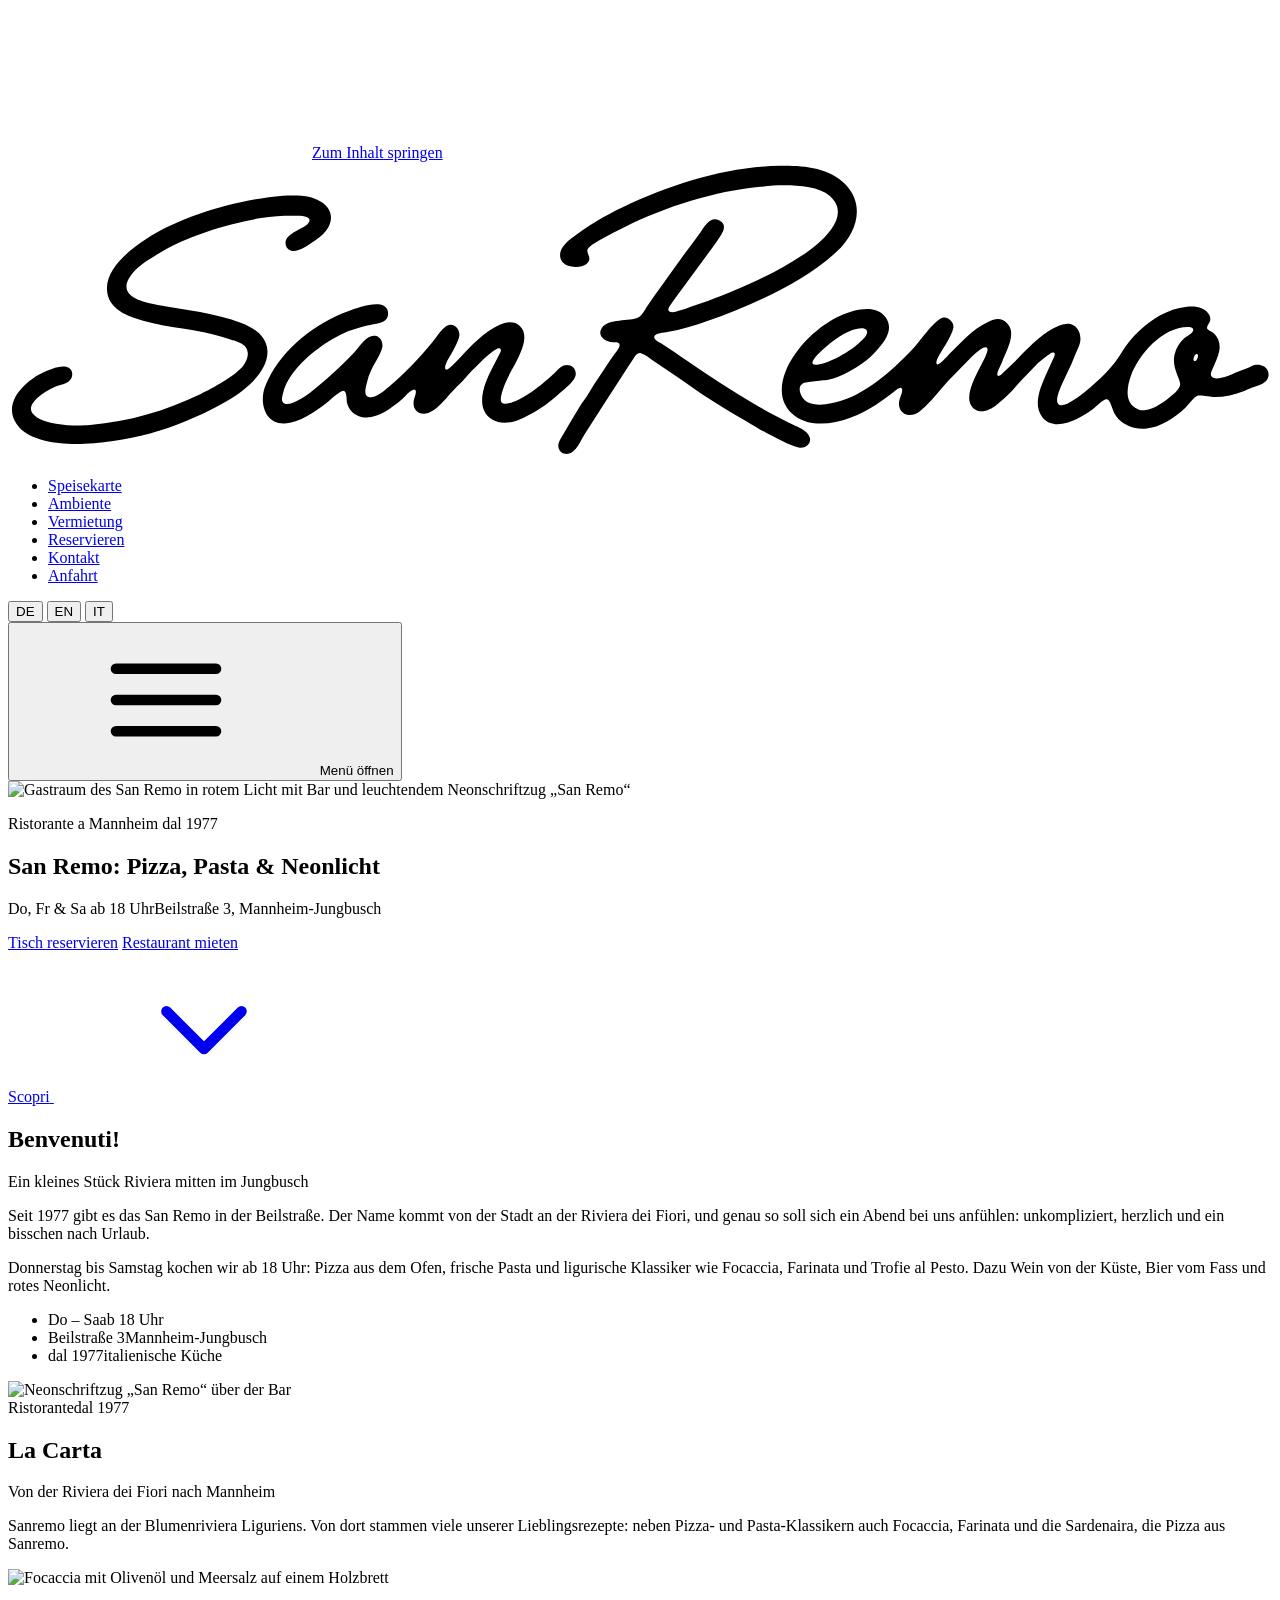
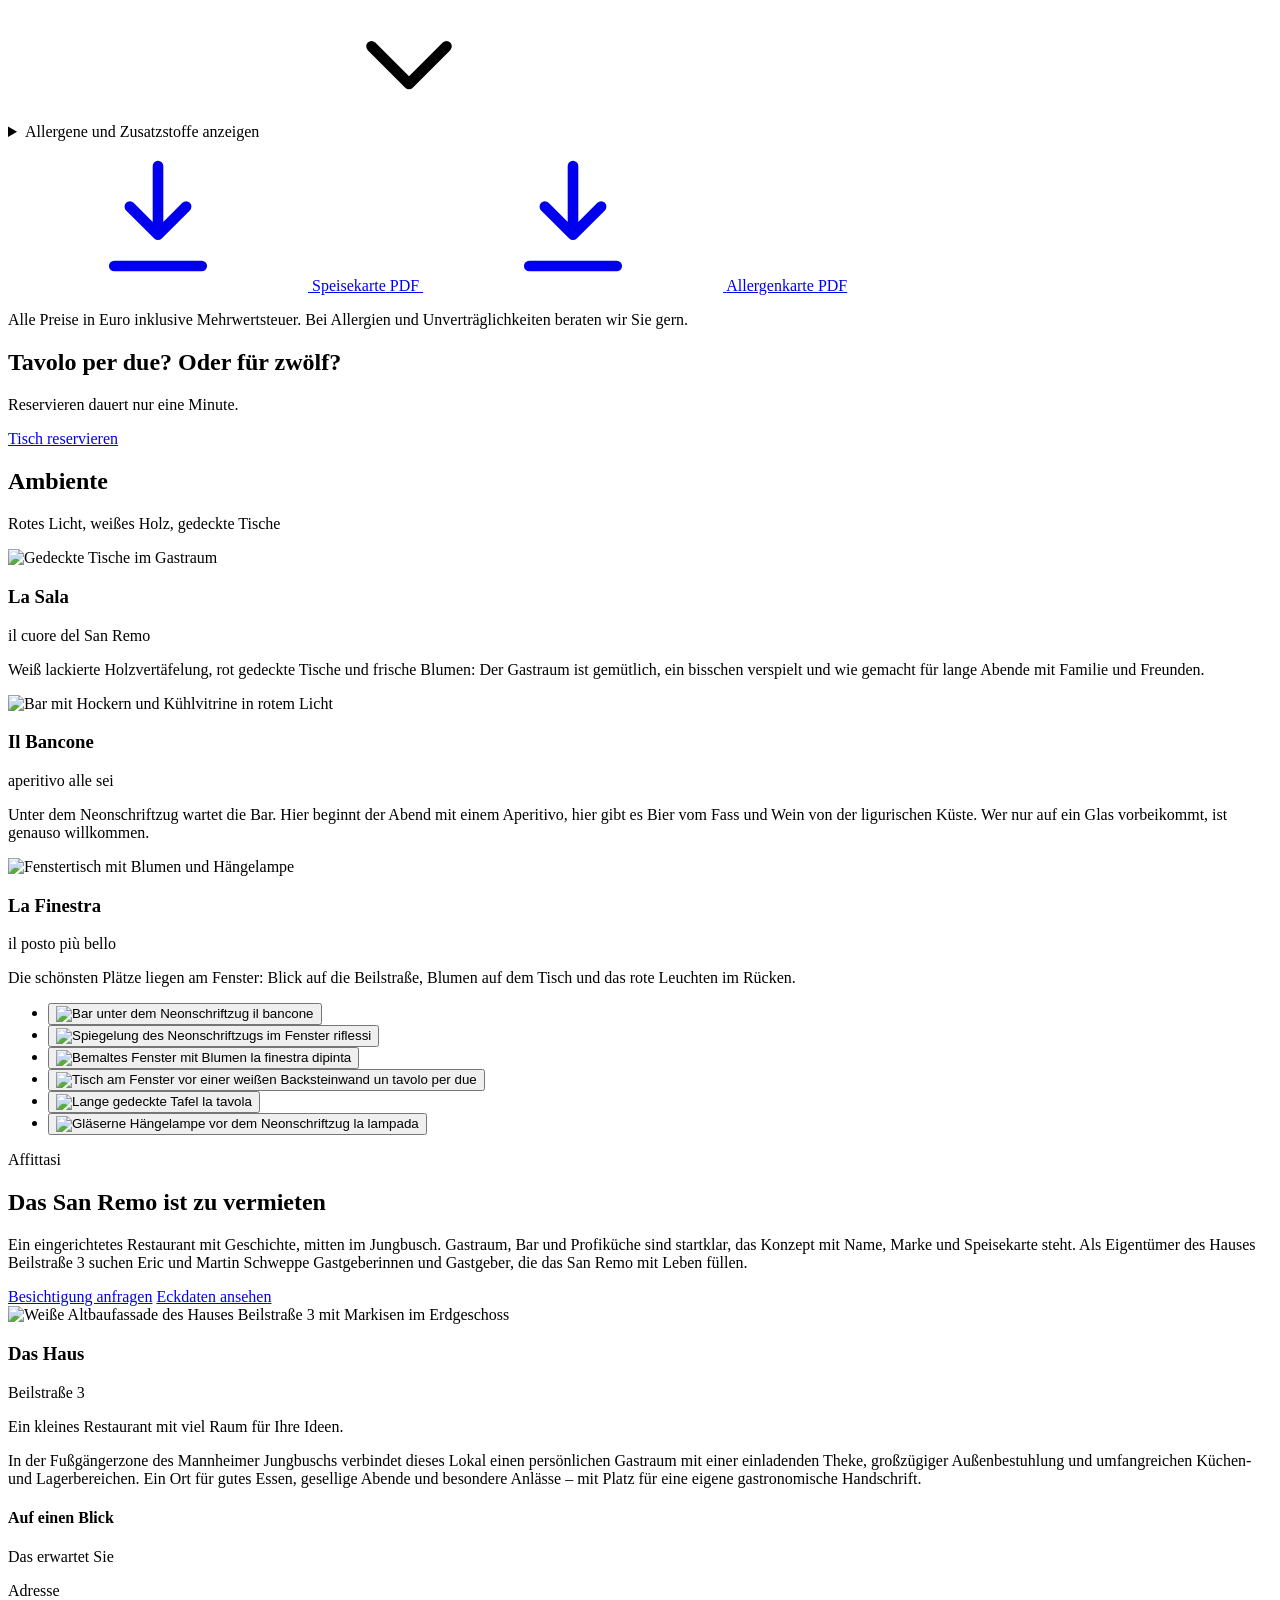
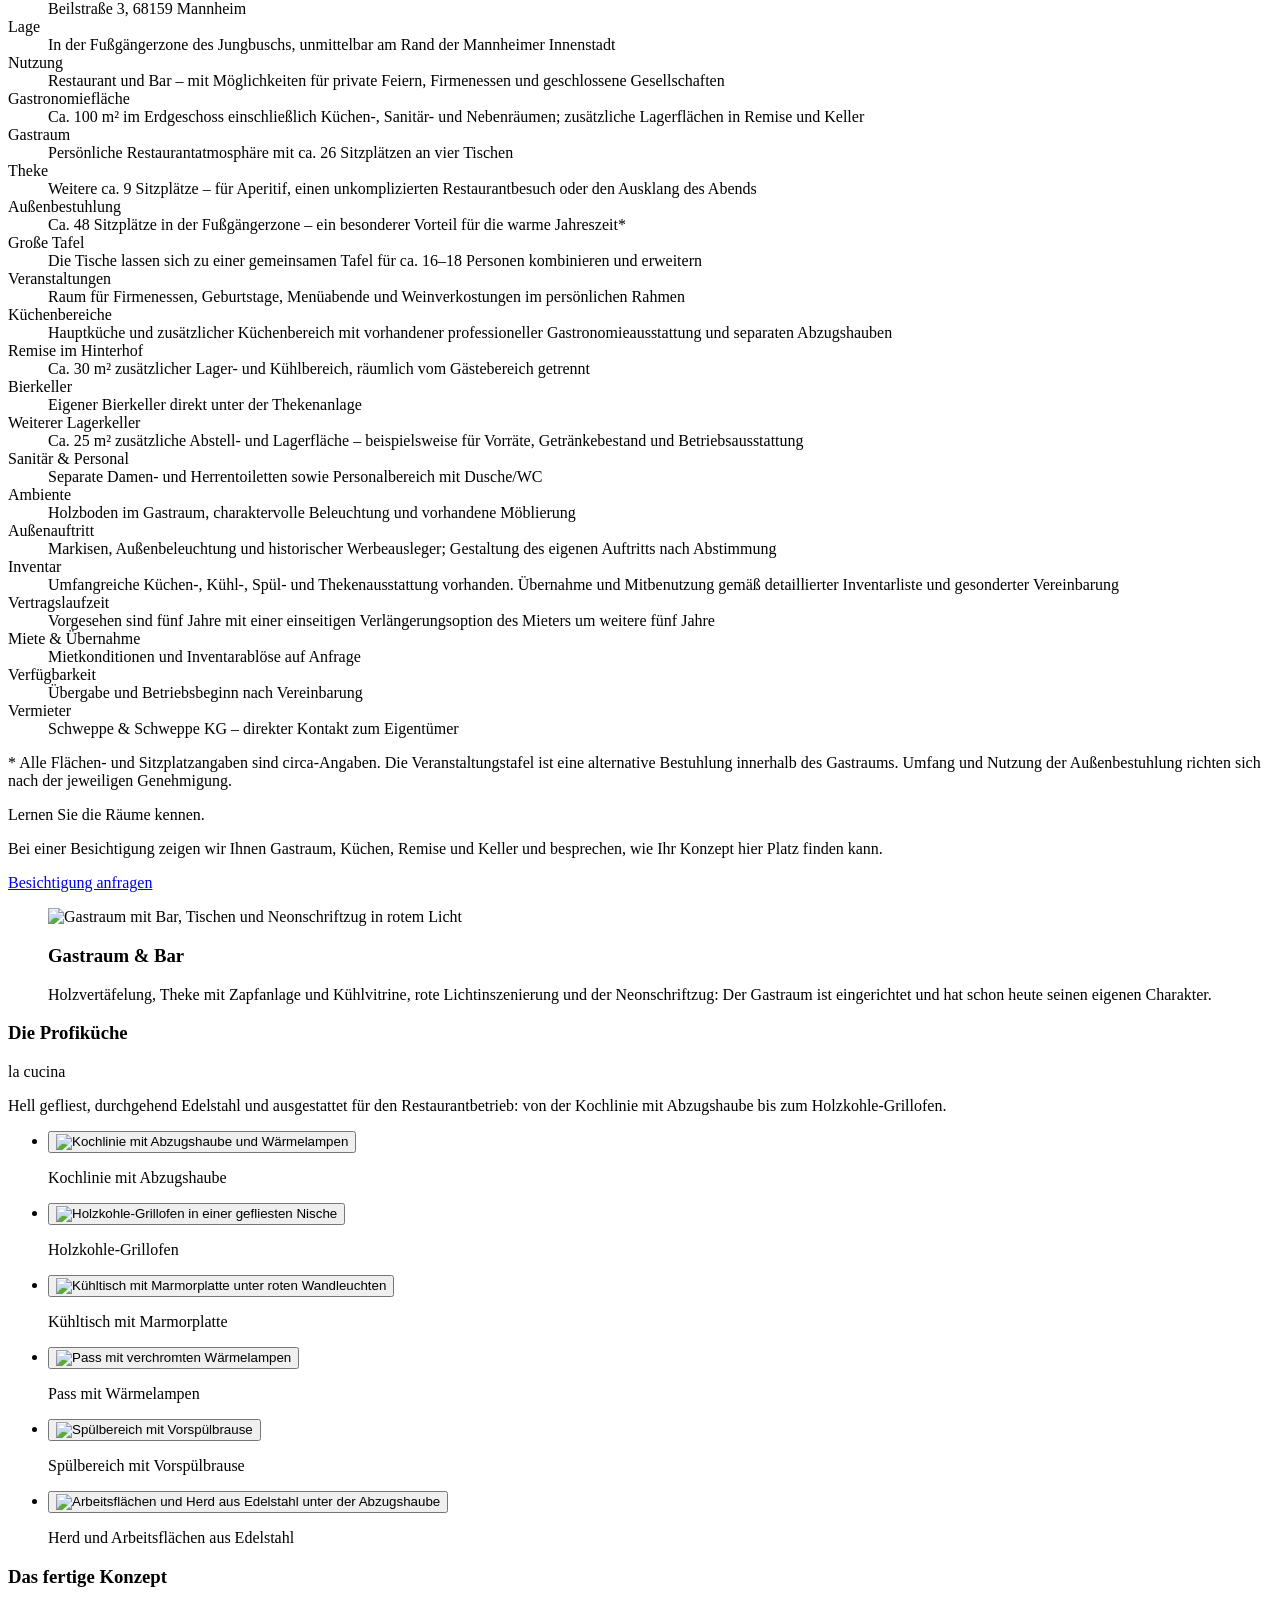
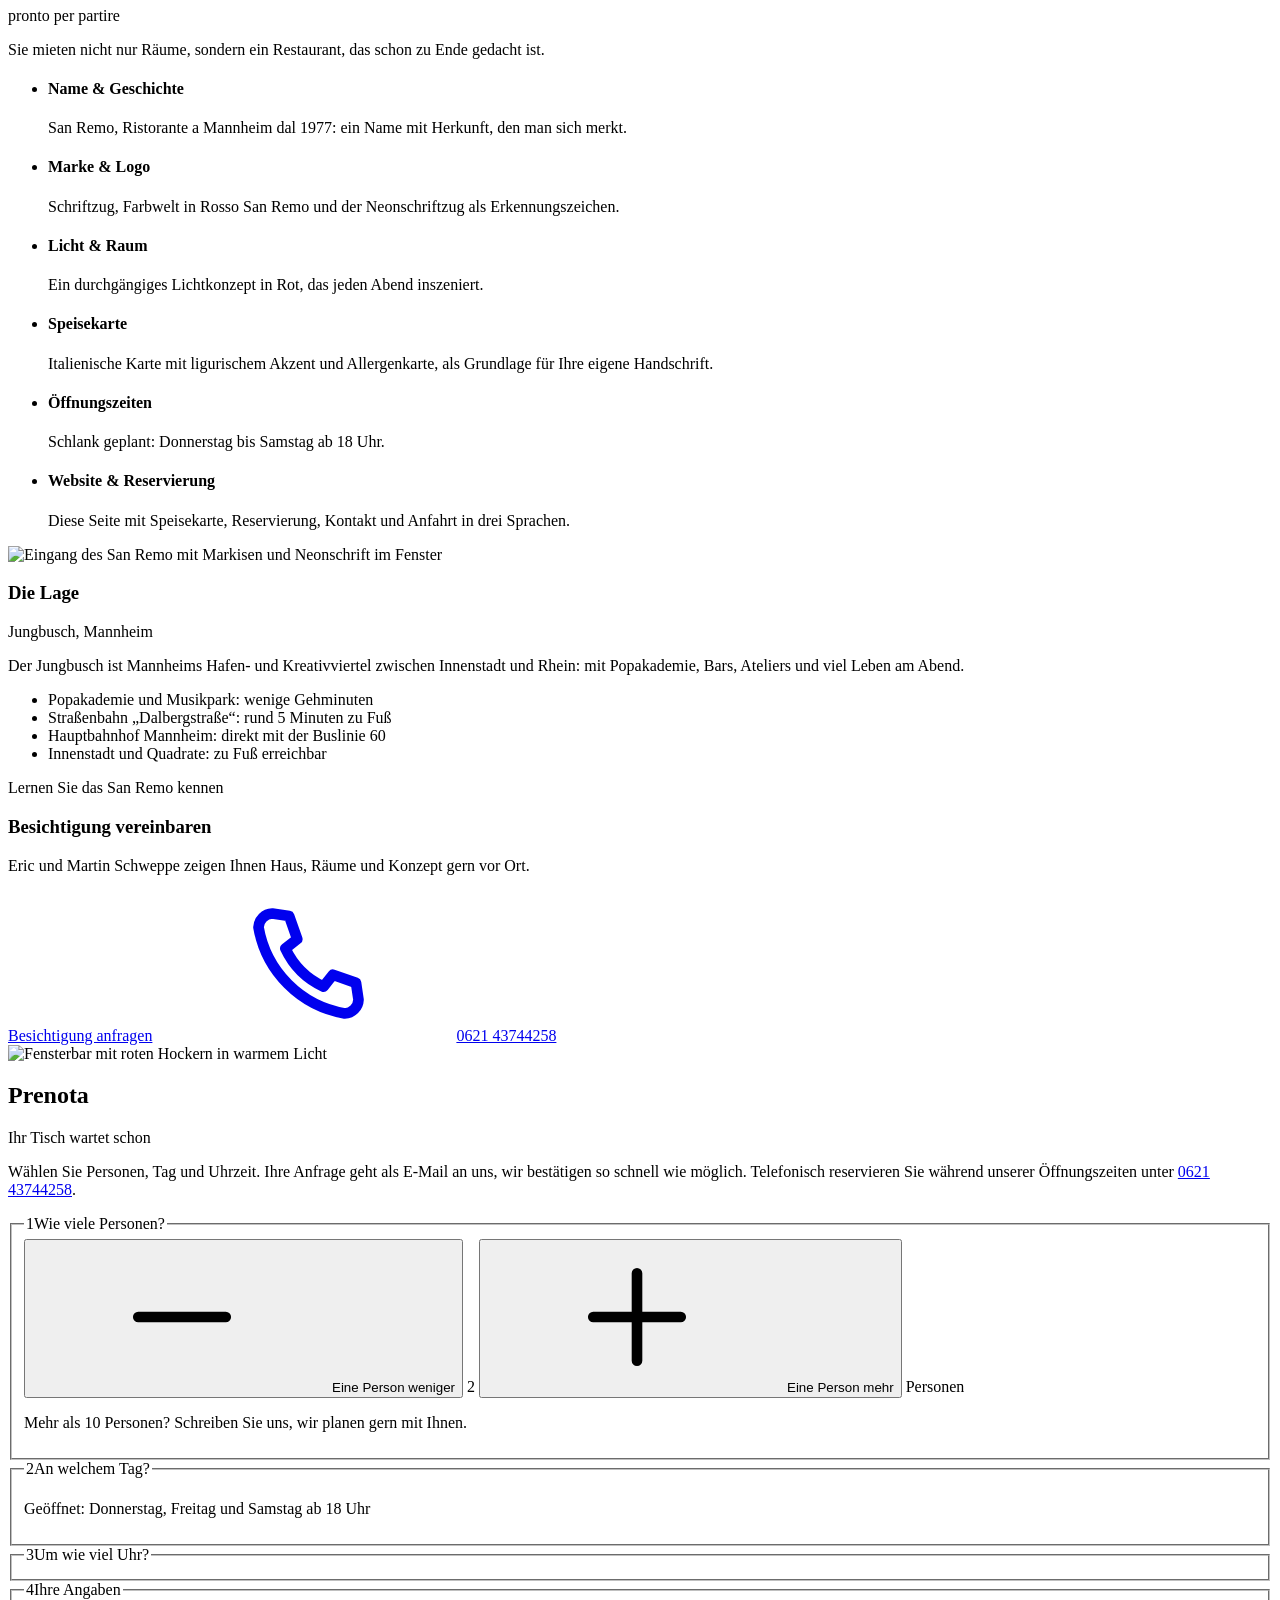
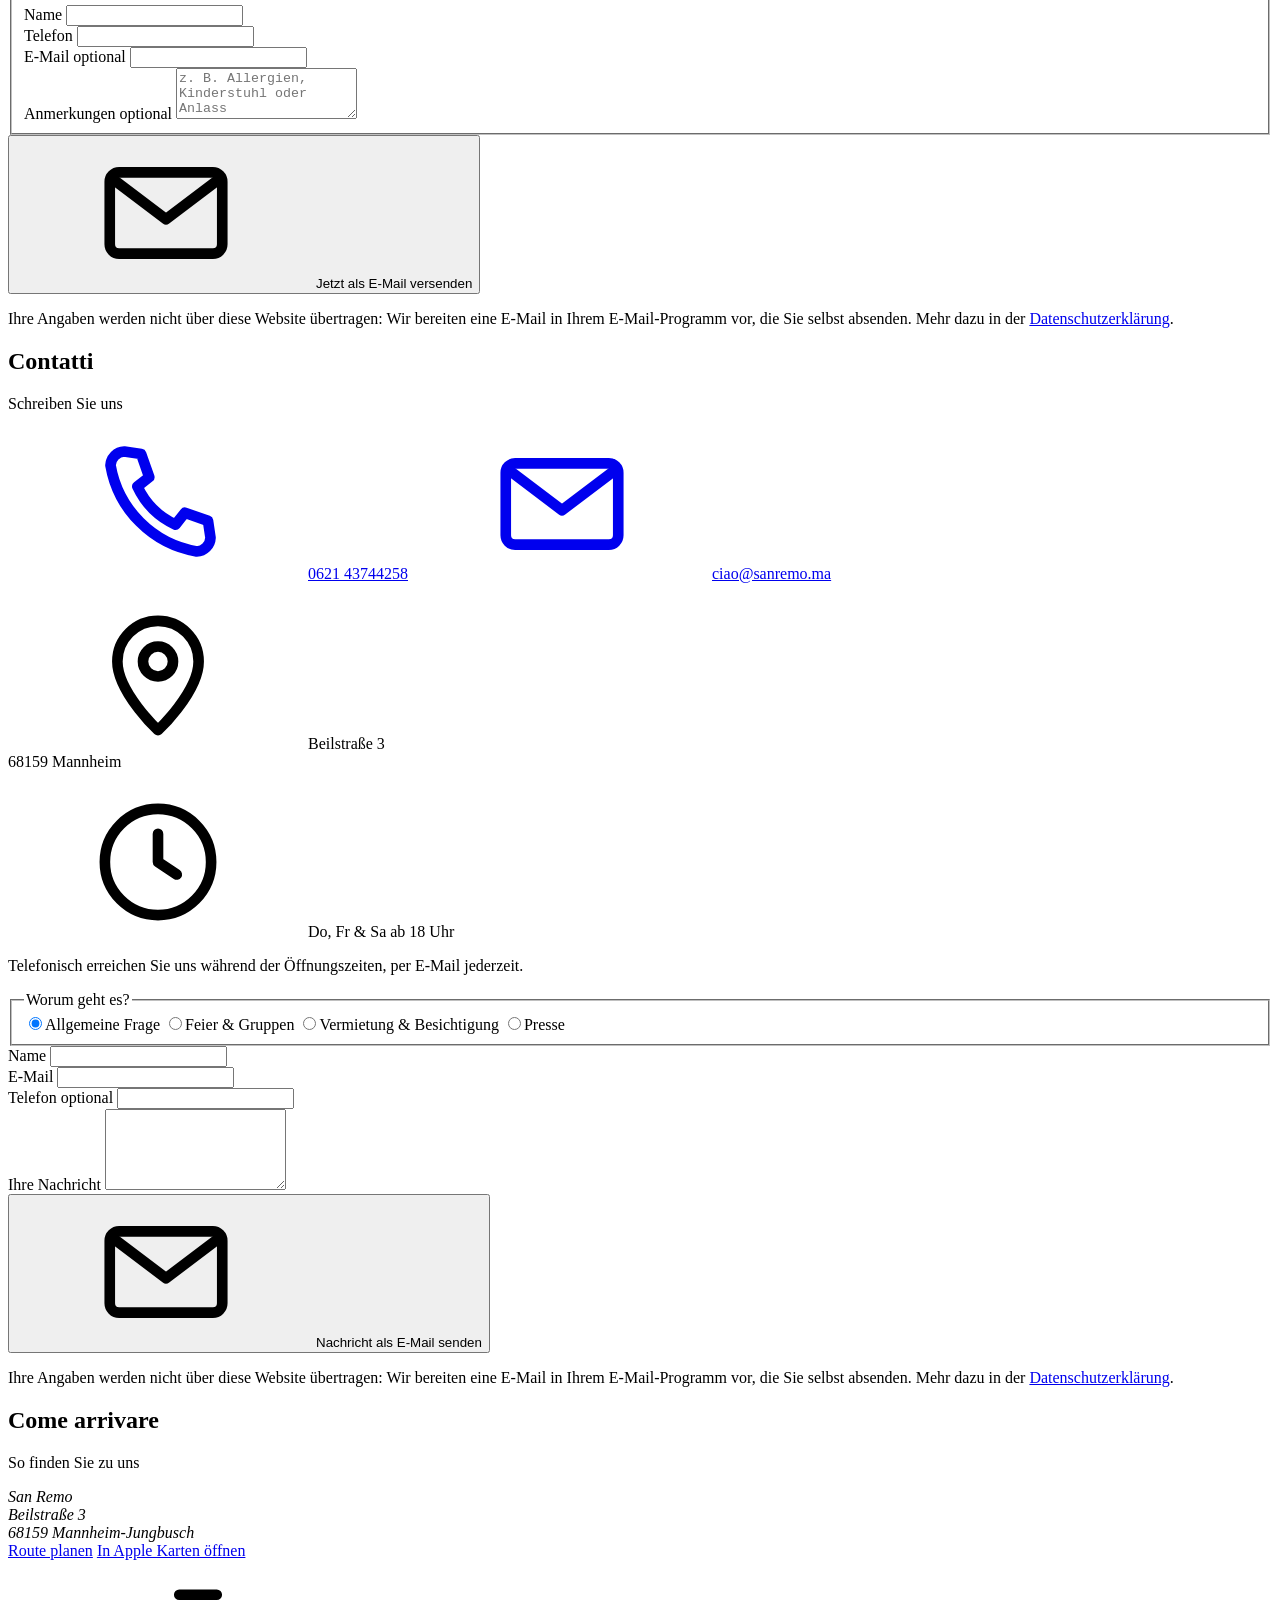
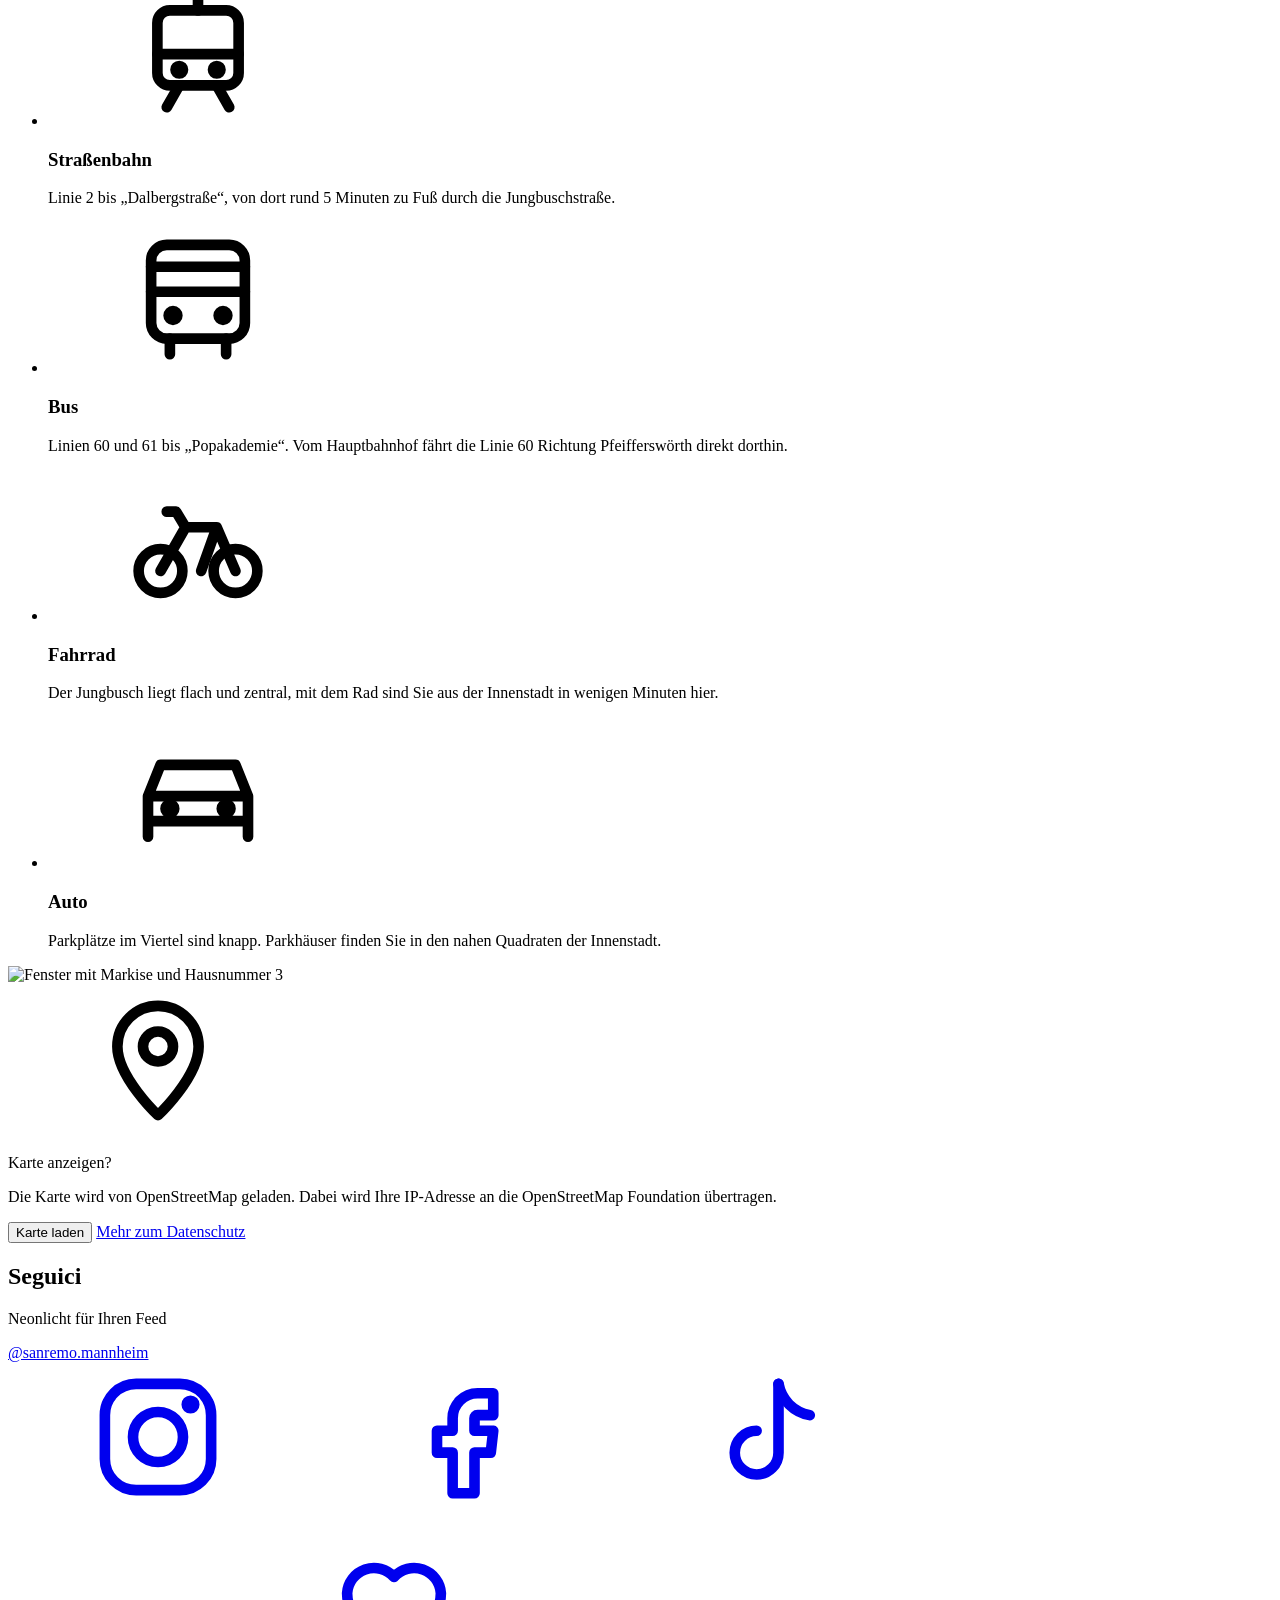
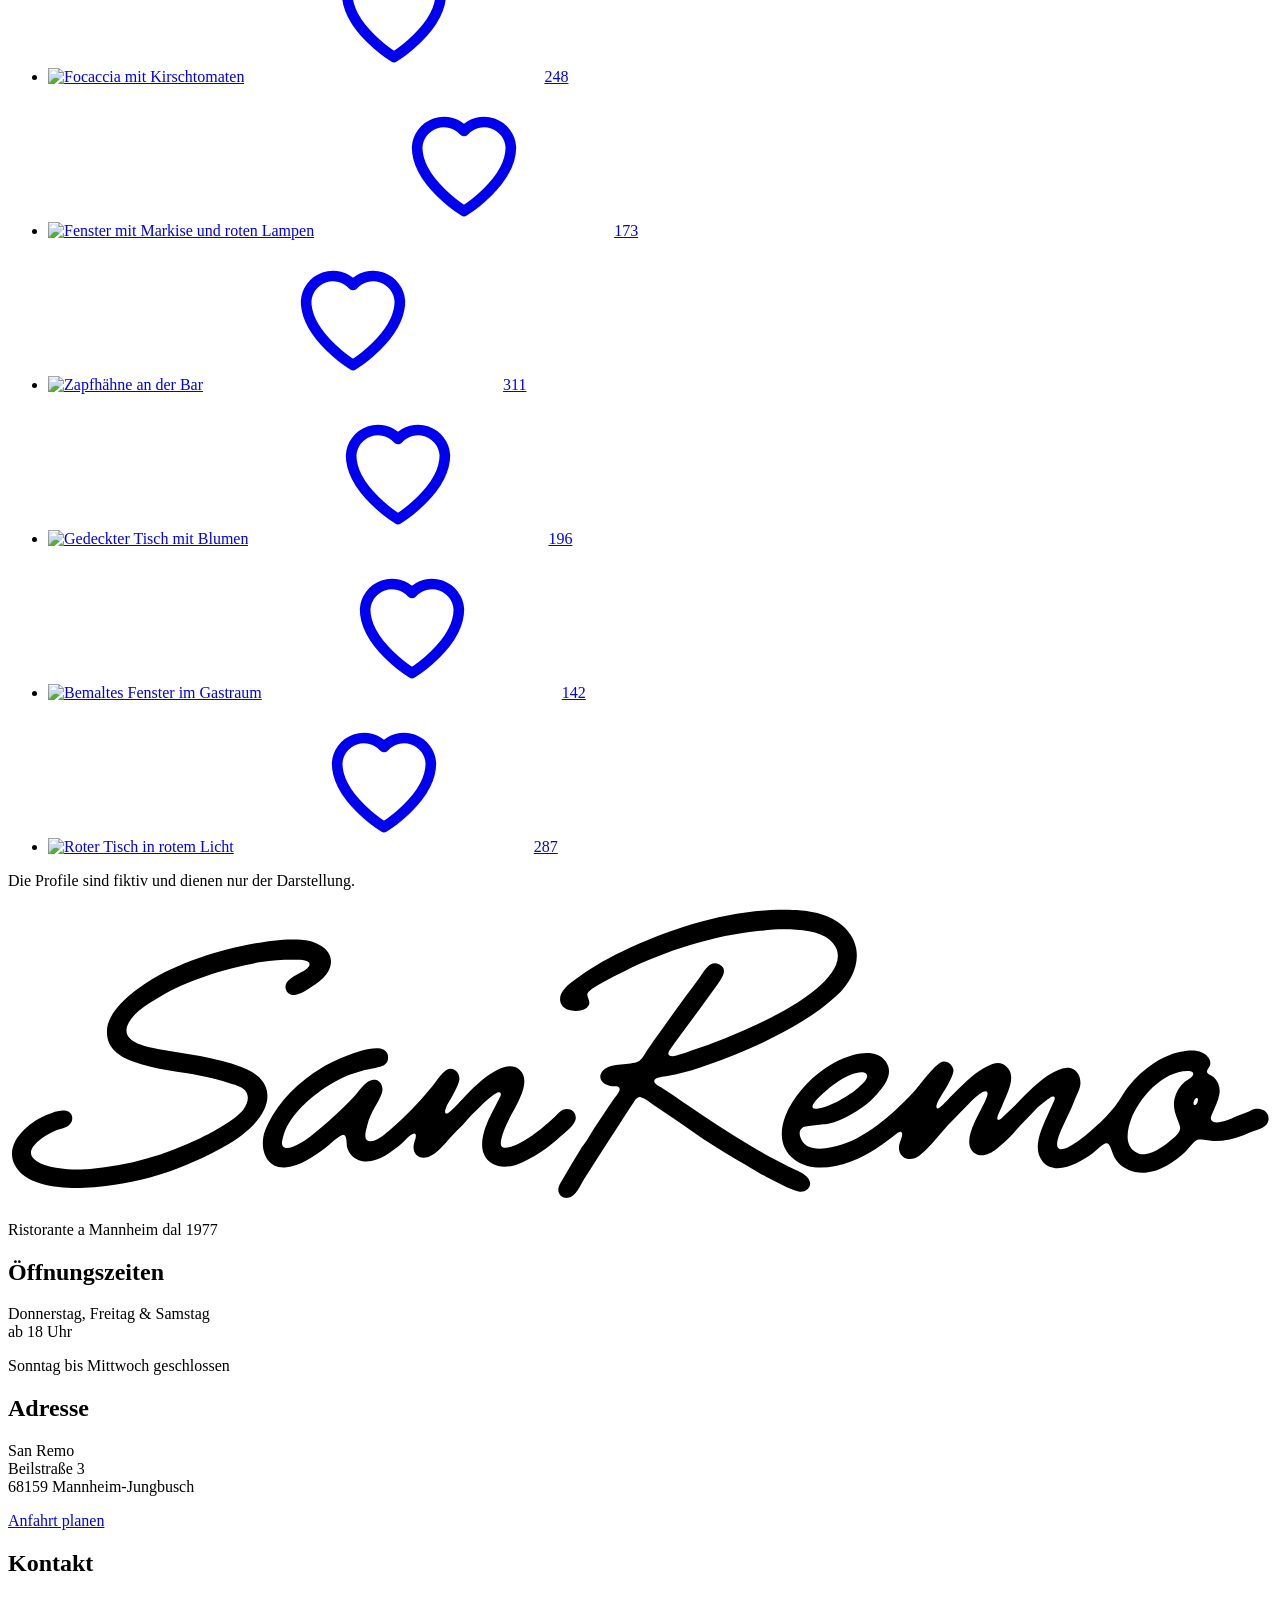
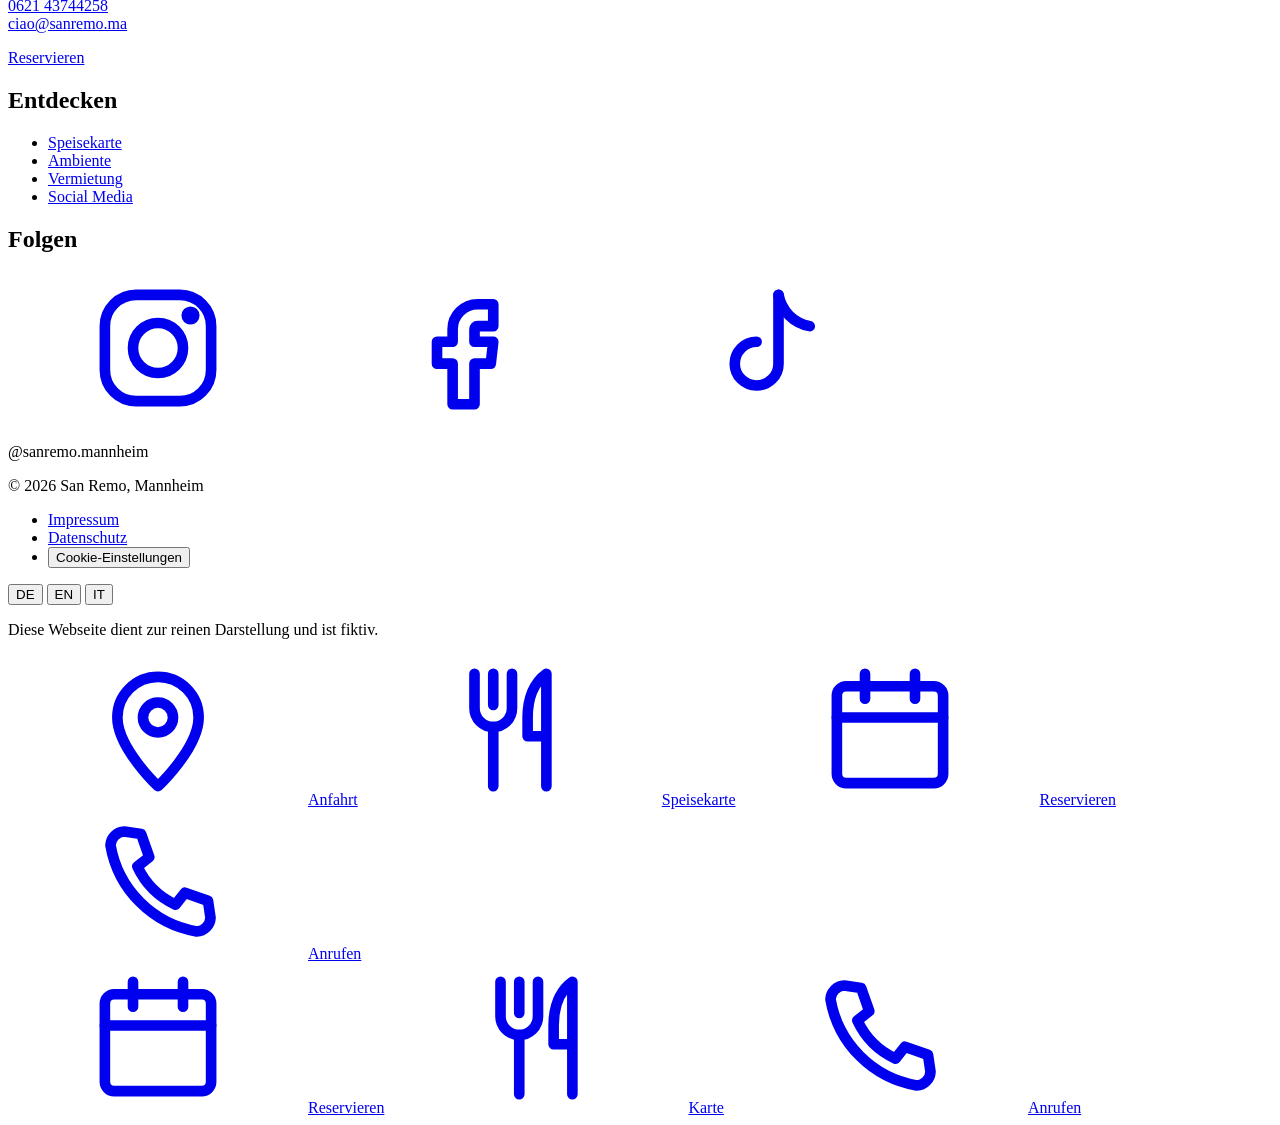
==== public/index.html @ f88415d3 "Das Haus: Eric's new copy and the key facts "Auf einen Blick" Content from Eric Schweppe's mail "Reg" ====
<!doctype html>
<html lang="de" data-lang="de">
<head>
<meta charset="utf-8">
<meta name="viewport" content="width=device-width, initial-scale=1, viewport-fit=cover">
<meta name="theme-color" content="#DB042C">
<meta name="color-scheme" content="light">
<meta name="format-detection" content="telephone=no">
<script>
  /* Sprache vor dem ersten Rendern setzen (kein Aufblitzen): ?lang= > gespeicherte Wahl > Browsersprache > Deutsch */
  (function () {
    var L = ['de', 'en', 'it'], l = 'de', d = document.documentElement;
    try {
      var q = new URLSearchParams(location.search).get('lang');
      var s = localStorage.getItem('sr-lang');
      var n = (navigator.language || 'de').slice(0, 2).toLowerCase();
      l = L.indexOf(q) > -1 ? q : L.indexOf(s) > -1 ? s : L.indexOf(n) > -1 ? n : 'de';
    } catch (e) {}
    d.lang = l; d.setAttribute('data-lang', l);
    if (l !== 'de') { d.classList.add('i18n-pending'); setTimeout(function () { d.classList.remove('i18n-pending'); }, 1800); }
  })();
</script>
<link rel="preload" href="/assets/fonts/league-gothic-semicondensed.woff2" as="font" type="font/woff2" crossorigin>
<link rel="preload" href="/assets/fonts/roboto-regular.woff2" as="font" type="font/woff2" crossorigin>
<link rel="preload" href="/assets/fonts/playwrite-it-trad-light.woff2" as="font" type="font/woff2" crossorigin>
<link rel="stylesheet" href="/assets/css/main.css?v=64aa29ee4e">
<link rel="icon" href="/favicon.ico" sizes="32x32">
<link rel="icon" href="/assets/icons/icon.svg" type="image/svg+xml">
<link rel="apple-touch-icon" href="/assets/icons/apple-touch-icon.png">
<link rel="manifest" href="/site.webmanifest">

<title data-i18n="meta.title">San Remo – Ristorante a Mannheim dal 1977 | Italienisches Restaurant im Jungbusch</title>
<meta name="description" data-i18n-attr="content:meta.desc" content="Italienisches Restaurant im Mannheimer Jungbusch seit 1977: Pizza, Pasta und ligurische Spezialitäten, Do, Fr und Sa ab 18 Uhr. Das San Remo ist zu vermieten – Räume und Konzept ansehen.">
<meta name="robots" content="noindex, follow">
<link rel="canonical" href="https://sanremo.ma/">
<link rel="alternate" hreflang="de" href="https://sanremo.ma/">
<link rel="alternate" hreflang="en" href="https://sanremo.ma/?lang=en">
<link rel="alternate" hreflang="it" href="https://sanremo.ma/?lang=it">
<link rel="alternate" hreflang="x-default" href="https://sanremo.ma/">
<meta property="og:type" content="website">
<meta property="og:site_name" content="San Remo">
<meta property="og:title" content="San Remo – Ristorante a Mannheim dal 1977">
<meta property="og:description" content="Pizza, Pasta & Neonlicht im Mannheimer Jungbusch. Das San Remo ist zu vermieten.">
<meta property="og:url" content="https://sanremo.ma/">
<meta property="og:image" content="https://sanremo.ma/assets/img/og-og-1200.jpg">
<meta property="og:image:width" content="1200">
<meta property="og:image:height" content="630">
<meta property="og:locale" content="de_DE">
<meta name="twitter:card" content="summary_large_image">
</head>
<body id="top" class="page page--home">
<svg xmlns="http://www.w3.org/2000/svg" class="sprite" aria-hidden="true" focusable="false">
  <symbol id="logo" viewBox="0 0 2082 486"><path fill-rule="evenodd" d="M922.49 480.71C912.42 481.78 904.54 473.95 906.84 463.68C907.72 459.79 909.97 456.29 911.98 452.91C922.98 434.44 933.69 415.77 945.1 397.56C947.76 393.32 951.04 389.52 953.73 385.3C959.11 376.86 963.9 368.08 969.63 359.86C979.07 346.35 987.59 332.13 997.29 318.81C1000.23 314.76 1007.97 305.97 1007.43 300.86C1006.84 295.36 999.23 296.98 995.54 296.79C983.81 296.2 969.75 286.48 978.11 273.5C988.52 257.33 1024.36 263.1 1037.85 256.19C1044.49 252.79 1048.32 244.24 1052.28 238.29C1060.12 226.48 1068.64 214.89 1076.94 203.38C1090.09 185.15 1103.01 166.71 1116.29 148.56C1124.26 137.66 1132.68 127.1 1140.41 116.02C1147.09 106.44 1156.93 89.17 1171.13 96.02C1187.33 103.83 1175.62 119.23 1168.89 128.73C1149.07 156.67 1128.6 184.13 1108.37 211.77C1102.31 220.06 1096.11 228.18 1090.28 236.64C1088.35 239.43 1085.76 244.66 1090.18 246.68C1094.68 248.74 1103.17 245.52 1107.72 244.3C1113.53 242.74 1118.98 240.22 1124.66 238.27C1134.36 234.94 1144.16 232.02 1153.8 228.48C1209.47 208 1287.64 173.55 1332.73 135.39C1355.87 115.81 1384.31 82.73 1353.29 55.63C1332.62 37.57 1286.72 37.74 1260.55 38.82C1253.28 39.12 1246.15 40.25 1238.92 40.96C1162.18 48.53 1083.46 73.63 1014.49 107.94C1002.23 114.04 963.12 132.99 955.69 142.2C949.75 149.56 964.81 158.31 952.89 167.82C943.06 175.66 918.92 174.51 912.1 163.07C903.59 148.8 916.49 134.83 927.1 126.54C953.89 105.61 982.48 88.35 1013.3 73.96C1093.75 36.4 1180.18 8.27 1269.52 6.35C1306.44 5.55 1351.7 8.28 1379.18 36.72C1413.35 72.08 1397 117.78 1365.12 147.56C1310.63 198.47 1223.11 236.78 1153.12 261.63C1131.28 269.39 1108.83 276.25 1085.95 280.15C1081.32 280.94 1065.36 282.16 1064.44 287.68C1063.54 293.07 1073.77 297.5 1077.42 299.74C1091.86 308.58 1105.77 318.65 1119.7 328.26C1153.51 351.57 1187.65 374.04 1223.07 394.84C1238.18 403.72 1253.07 412.79 1268.87 420.45C1274.72 423.29 1280.3 426.65 1286.17 429.46C1296.78 434.54 1319.87 442.37 1321.18 455.94C1322.17 466.19 1311.54 472.38 1302.47 470.44C1288.12 467.37 1262.58 452.95 1248.59 445.97C1237.45 440.41 1226.89 433.45 1216.17 427.14C1192.25 413.07 1168.35 398.96 1145.16 383.7C1130.75 374.22 1116.96 363.83 1102.55 354.34C1088.97 345.41 1075.74 335.97 1062.23 326.94C1056.35 323.02 1049.36 316.65 1042.38 315.01C1037.07 313.76 1034 318.24 1031.46 322.11C1024.73 332.34 1017.97 342.56 1011.3 352.82C990.45 384.88 969.61 416.92 949.3 449.36C943.2 459.09 935.18 479.35 922.49 480.71ZM126.25 464.26C90.51 465.9 27.68 462.2 10.33 424.92C-6.26 389.29 35.57 354.71 65.24 343.33C74.52 339.78 85.59 334.99 95.7 337.28C108.39 340.15 108.89 355.48 98.84 362.2C93.83 365.54 87.68 366.63 82.07 368.56C66.27 374.01 17.38 401.67 47.27 420.26C68.6 433.52 110.34 435.39 135.11 433.18C200.12 427.37 258.64 410.22 317.47 382.11C336.04 373.24 376.56 351.06 388.01 334.8C392 329.14 395.2 322.47 395.03 315.4C394.64 299.48 377.44 295.93 365.12 292.04C357.24 289.56 349.47 286.85 341.46 284.78C296.79 273.22 249.37 272.22 205.88 256.15C183.03 247.71 162.47 234.19 162.97 206.89C163.58 173.37 202.03 143.35 227.52 126.76C277.98 93.93 348.69 72.17 407.68 61.51C434.15 56.73 470.81 52.08 497.18 57.78C502.73 58.98 508.11 61.65 513.17 64.15C533.29 74.12 537.89 94.95 524.15 112.92C517.55 121.56 508.09 128.27 498.98 134.03C490.08 139.66 476.39 149.61 465.37 145.69C456.88 142.67 454.73 132.42 459.6 125.31C465.61 116.53 481.58 110.59 490.56 104.55C495.23 101.42 500.37 94.64 492.84 91.13C485.84 87.86 476.65 88.63 469.13 88.63C451.54 88.62 434.22 89.59 416.84 92.42C363.59 101.12 295 122.11 248.98 150.32C231.13 161.26 210.01 172.81 199.28 191.61C181.4 222.95 225.56 231.59 246.71 235.46C291.49 243.65 341.98 248.63 384.35 265.04C404.83 272.97 426.04 286.66 427.3 310.85C429.1 345.61 389.81 377.07 362.83 392.61C288.96 435.16 211.61 460.32 126.25 464.26ZM455.75 430.72C426.85 431.96 416.35 404.45 420.6 380.01C421.91 372.53 425.14 364.99 428.49 358.2C453.89 306.7 506.53 265.09 560.14 245.9C574.52 240.75 604.65 229.46 618.96 236.97C628.98 242.22 628.23 257.45 618.5 262.68C612.64 265.83 591.67 269.03 583.61 271.18C577.38 272.84 571.11 274.91 565.03 277.07C533.69 288.21 497.15 314.48 475.64 339.78C465.58 351.62 456.98 364.8 453.23 380.01C452.11 384.55 449.25 392.62 453.34 396.39C462.25 404.6 489.37 385.89 496.93 380.3C518.63 364.27 556.59 329.62 574.04 309.27C581.7 300.33 592.68 282.78 606.64 286.71C614.84 289.01 618.41 299.33 616.16 306.89C611.3 323.29 597.31 338.18 591.7 361.46C590.15 367.89 584.33 384.38 593.96 387.12C604.14 390 619.25 376.94 626.59 370.96C653.22 349.25 677 323.5 698.89 297.11C705.56 289.05 717.93 267.39 729.21 267.9C738.71 268.33 744.35 277.31 743.45 286.27C742.56 295.06 729.8 317.29 724.73 325.34C723.32 327.58 715.61 343.13 723.36 341.88C726.54 341.37 742.53 324.47 745.62 321.11C762.28 303.04 785.03 279.71 807.31 269.35C818.41 264.18 832.21 260.7 842.57 269.63C852.01 277.76 851.7 290.58 848.65 301.55C842.58 323.42 828.43 342.44 819.67 363.24C817.1 369.35 807.93 391.49 813.47 396.56C819.15 401.77 836.42 393.88 842.34 390.86C862.59 380.54 880.4 365.69 897.17 350.54C901.6 346.54 905.42 341.73 910.18 338.12C920.61 330.2 936.3 335.99 935.16 350.26C934.35 360.35 917.35 372.96 909.94 379.82C889.72 398.53 865.77 415.5 839.86 425.25C827.48 429.91 810.2 431.71 798.29 424.77C767.22 406.67 784.87 364.6 797.27 340.31C801.37 332.29 805.57 324.35 809.56 316.28C810.74 313.9 813.65 309.13 810.35 307.13C807.24 305.25 802.87 308.93 800.51 310.67C792.5 316.58 784.68 323.03 777.8 330.23C773.32 334.93 768.35 339.16 763.88 343.88C758.73 349.33 754.13 355.3 748.93 360.67C742.3 367.51 735.24 373.79 729.01 381.03C720.07 391.44 705.39 409.2 692.27 413.39C675.38 418.8 664.34 406.44 669.02 389.97C669.84 387.08 675.1 374.51 668.79 374.71C663.26 374.89 651.7 388.75 647.06 392.55C629.95 406.57 605.9 425.26 582.16 419.97C570.66 417.41 560.86 408.24 558.37 396.6C557.41 392.14 558.43 376.92 552.35 376.9C546.44 376.87 528.58 394.09 523.03 398.38C504.63 412.59 479.6 429.71 455.75 430.72ZM1873 439.23C1855.15 440.49 1836.1 433.96 1825.48 418.97C1819.44 410.44 1817.38 398.53 1813.62 393.22C1812.62 391.81 1811.16 390.83 1809.4 390.81C1803.94 390.75 1791.96 403.22 1787.19 406.79C1766.88 422.02 1724.88 446.43 1703.77 420.33C1686.95 399.53 1702.04 367.36 1711.37 346.58C1714.95 338.62 1718.55 330.61 1722.25 322.69C1723.32 320.4 1726.09 315.19 1722.26 313.85C1719.13 312.76 1715.54 316.39 1713.26 318.06C1705.41 323.8 1697.57 329.74 1691.08 337.04C1682.42 346.79 1673.06 355.74 1664.04 365.12C1660.56 368.73 1657.72 372.87 1654.3 376.52C1646.37 384.99 1637.29 392.99 1628.16 400.15C1619.18 407.21 1604.95 414.82 1593.73 408.12C1568.57 393.09 1595.6 350.29 1604.38 331.65C1606.34 327.49 1618.95 306.24 1610.7 305.08C1603.05 304.02 1584.06 324.3 1578.7 329.89C1565.77 343.36 1552.07 356.44 1539.83 370.54C1529.14 382.87 1513.38 402.36 1500.5 411.71C1489.05 420.02 1471.86 418.47 1468.08 403.08C1466.27 395.72 1469.16 388.83 1471.62 382.02C1472.7 379.02 1474.88 370.98 1468.79 372.14C1464.4 372.96 1460.14 378.08 1456.67 380.7C1447.87 387.35 1439 393.73 1429.75 399.76C1394.12 422.96 1334.96 445.92 1296.25 418.31C1271.57 400.71 1270.26 371.43 1280.62 345.36C1296.4 305.68 1335.41 268.07 1374.49 251.41C1395.2 242.58 1430.42 233.51 1445.84 256.23C1457.24 273.03 1448.31 288.53 1437.69 302.46C1422.32 322.62 1405.48 334.61 1383.31 346.19C1373.47 351.32 1363.73 356.08 1352.81 358.47C1344.61 360.26 1313.06 362.45 1309.19 364.73C1297.82 371.44 1307.44 390.77 1316.33 395.25C1333.6 403.94 1356.17 398.2 1373.51 392.82C1417.8 379.07 1464.19 336.6 1494.97 302.55C1504.35 292.18 1528.23 258.03 1540.73 256.24C1549.45 254.99 1558.69 264.57 1557.16 273.21C1554.98 285.54 1541.61 305.35 1534.94 316.41C1533.35 319.04 1525.92 331.75 1530.95 333.42C1534.57 334.62 1550.75 315.82 1554.26 312.48C1572.07 295.53 1589.27 275.69 1611.77 264.87C1624.32 258.84 1634.69 254.54 1645.9 265.85C1662.3 282.41 1643.53 312.61 1637.27 329.82C1635.88 333.65 1626.2 350.84 1630.62 352.26C1633.76 353.27 1637.07 349.01 1639.02 347.16C1645.74 340.81 1652.57 334.55 1659.11 328.02C1677.88 309.24 1698.42 286.43 1722.05 273.95C1731.64 268.88 1744.21 263.25 1754.74 268.91C1765.04 274.45 1768.22 287.5 1765.66 298.28C1764.14 304.68 1760.92 310.33 1758.33 316.31C1755.84 322.04 1753.88 328 1751.28 333.68C1746.4 344.38 1740.96 354.79 1736.19 365.54C1733.37 371.91 1721.87 397.05 1732.37 400.14C1738.56 401.96 1746.07 397.16 1751.28 394.36C1766.69 386.1 1779.28 374.72 1792.09 362.91C1803.08 352.79 1814.44 341.58 1823.51 329.69C1828.2 323.55 1832.18 316.8 1836.41 310.34C1848.72 291.56 1861.84 277.67 1879.8 264.26C1889.76 256.83 1899.85 250.41 1911.58 246.12C1926.83 240.53 1950.99 234.34 1966.51 241.28C1974.58 244.89 1982.4 252.31 1980.02 261.88C1979.12 265.5 1973.47 270.88 1975.39 274.57C1977.12 277.93 1982.92 278.99 1985.7 281.56C1994.06 289.31 1997.32 299.65 1995.2 310.73C1993.2 321.22 1988.33 331.2 1984.03 340.91C1982.43 344.53 1979.66 349.84 1982.56 353.52C1987.12 359.31 1999.64 355.28 2005.44 353.77C2011.92 352.09 2017.28 348.85 2023.41 346.38C2029.9 343.77 2036.66 341.8 2043.11 339.09C2046.5 337.66 2049.57 335.03 2053.23 334.38C2061.04 333 2070.06 334.99 2074.27 342.23C2076.16 345.47 2076.88 349.34 2076.21 353.03C2074.03 364.96 2060.52 367.64 2050.85 371.16C2045.9 372.95 2041.12 375.08 2036.23 377.02C2020.66 383.2 2004.13 387.09 1987.32 387.12C1980.41 387.14 1964.31 382.87 1959.18 385.09C1951.87 388.25 1944.81 400.07 1938.58 405.63C1920.3 421.92 1898.22 437.45 1873 439.23ZM1872.08 408.97C1889.54 406.88 1906.5 394 1919.3 382.62C1923.43 378.95 1930.31 372.16 1930.66 366.33C1931.21 357.15 1916.29 339.07 1921.56 317.02C1924.11 306.35 1929.69 297.18 1937.92 289.86C1941.95 286.28 1950.04 283.15 1951.99 277.82C1953.8 272.87 1946.65 271.94 1943.44 271.92C1902.46 271.63 1862.21 316.66 1849.54 352.63C1843.6 369.49 1838.93 393.15 1856.54 404.77C1861.24 407.87 1866.43 409.64 1872.08 408.97ZM1332.87 333.96C1353.05 331.54 1386.02 312.82 1400.94 299.1C1405.41 295 1418.86 284 1414.24 276.96C1410.3 270.95 1396.29 274.83 1390.93 276.79C1370.26 284.32 1351.44 299.93 1335.83 315.11C1331.54 319.28 1315.82 336.01 1332.87 333.96ZM1955.42 327.85C1959.49 326.89 1962.52 314.98 1957.49 316.18C1953.5 317.13 1950.32 329.05 1955.42 327.85Z"/></symbol>
  <symbol id="i-pin" viewBox="0 0 24 24" fill="none" stroke="currentColor" stroke-width="1.7" stroke-linecap="round" stroke-linejoin="round"><path d="M12 21s-6.5-6.1-6.5-11a6.5 6.5 0 0 1 13 0c0 4.9-6.5 11-6.5 11z"/><circle cx="12" cy="10" r="2.4"/></symbol>
  <symbol id="i-menu" viewBox="0 0 24 24" fill="none" stroke="currentColor" stroke-width="1.7" stroke-linecap="round" stroke-linejoin="round"><path d="M6 3v5.5a3 3 0 0 0 6 0V3M9 3v5M9 11.5V21M17.5 21V3c-2 1.4-3 4-3 7v3h3"/></symbol>
  <symbol id="i-cal" viewBox="0 0 24 24" fill="none" stroke="currentColor" stroke-width="1.7" stroke-linecap="round" stroke-linejoin="round"><rect x="3.5" y="5" width="17" height="15.5" rx="1.5"/><path d="M3.5 10h17M8 3v4M16 3v4"/></symbol>
  <symbol id="i-phone" viewBox="0 0 24 24" fill="none" stroke="currentColor" stroke-width="1.7" stroke-linecap="round" stroke-linejoin="round"><path d="M6.6 3.6l2.7.4 1.3 3.7-1.9 1.5a12.6 12.6 0 0 0 6.1 6.1l1.5-1.9 3.7 1.3.4 2.7a2.3 2.3 0 0 1-2.2 2.2A16.9 16.9 0 0 1 4.4 5.8a2.3 2.3 0 0 1 2.2-2.2z"/></symbol>
  <symbol id="i-chevron" viewBox="0 0 24 24" fill="none" stroke="currentColor" stroke-width="1.7" stroke-linecap="round" stroke-linejoin="round"><path d="M6 9.5l6 6 6-6"/></symbol>
  <symbol id="i-close" viewBox="0 0 24 24" fill="none" stroke="currentColor" stroke-width="1.7" stroke-linecap="round" stroke-linejoin="round"><path d="M6 6l12 12M18 6L6 18"/></symbol>
  <symbol id="i-burger" viewBox="0 0 24 24" fill="none" stroke="currentColor" stroke-width="1.7" stroke-linecap="round" stroke-linejoin="round"><path d="M4 7h16M4 12h16M4 17h16"/></symbol>
  <symbol id="i-left" viewBox="0 0 24 24" fill="none" stroke="currentColor" stroke-width="1.7" stroke-linecap="round" stroke-linejoin="round"><path d="M15 5l-7 7 7 7"/></symbol>
  <symbol id="i-right" viewBox="0 0 24 24" fill="none" stroke="currentColor" stroke-width="1.7" stroke-linecap="round" stroke-linejoin="round"><path d="M9 5l7 7-7 7"/></symbol>
  <symbol id="i-download" viewBox="0 0 24 24" fill="none" stroke="currentColor" stroke-width="1.7" stroke-linecap="round" stroke-linejoin="round"><path d="M12 4v11M7.5 10.5L12 15l4.5-4.5M5 20h14"/></symbol>
  <symbol id="i-mail" viewBox="0 0 24 24" fill="none" stroke="currentColor" stroke-width="1.7" stroke-linecap="round" stroke-linejoin="round"><rect x="3" y="5.5" width="18" height="13" rx="1.5"/><path d="M3.8 6.8L12 13l8.2-6.2"/></symbol>
  <symbol id="i-clock" viewBox="0 0 24 24" fill="none" stroke="currentColor" stroke-width="1.7" stroke-linecap="round" stroke-linejoin="round"><circle cx="12" cy="12" r="8.5"/><path d="M12 7.5V12l3 2"/></symbol>
  <symbol id="i-copy" viewBox="0 0 24 24" fill="none" stroke="currentColor" stroke-width="1.7" stroke-linecap="round" stroke-linejoin="round"><rect x="8.5" y="8.5" width="11.5" height="11.5" rx="1.5"/><path d="M15.5 8.5V6a1.5 1.5 0 0 0-1.5-1.5H6A1.5 1.5 0 0 0 4.5 6v8A1.5 1.5 0 0 0 6 15.5h2.5"/></symbol>
  <symbol id="i-check" viewBox="0 0 24 24" fill="none" stroke="currentColor" stroke-width="1.7" stroke-linecap="round" stroke-linejoin="round"><path d="M5 12.5l4.5 4.5L19 7.5"/></symbol>
  <symbol id="i-plus" viewBox="0 0 24 24" fill="none" stroke="currentColor" stroke-width="1.7" stroke-linecap="round" stroke-linejoin="round"><path d="M12 5v14M5 12h14"/></symbol>
  <symbol id="i-minus" viewBox="0 0 24 24" fill="none" stroke="currentColor" stroke-width="1.7" stroke-linecap="round" stroke-linejoin="round"><path d="M5 12h14"/></symbol>
  <symbol id="i-external" viewBox="0 0 24 24" fill="none" stroke="currentColor" stroke-width="1.7" stroke-linecap="round" stroke-linejoin="round"><path d="M14 4h6v6M20 4l-9 9M18 14v5a1 1 0 0 1-1 1H5a1 1 0 0 1-1-1V7a1 1 0 0 1 1-1h5"/></symbol>
  <symbol id="i-instagram" viewBox="0 0 24 24" fill="none" stroke="currentColor" stroke-width="1.7" stroke-linecap="round" stroke-linejoin="round"><rect x="3.5" y="3.5" width="17" height="17" rx="5"/><circle cx="12" cy="12" r="4"/><circle cx="17.2" cy="6.8" r=".6" fill="currentColor"/></symbol>
  <symbol id="i-facebook" viewBox="0 0 24 24" fill="none" stroke="currentColor" stroke-width="1.7" stroke-linecap="round" stroke-linejoin="round"><path d="M14.5 8.5H17V5h-2.5C12.3 5 10.5 6.8 10.5 9v2H8v3.5h2.5V21H14v-6.5h2.6l.4-3.5h-3V9c0-.3.2-.5.5-.5z"/></symbol>
  <symbol id="i-tiktok" viewBox="0 0 24 24" fill="none" stroke="currentColor" stroke-width="1.7" stroke-linecap="round" stroke-linejoin="round"><path d="M14 3.5v11a3.5 3.5 0 1 1-3.5-3.5"/><path d="M14 3.5c.5 2.6 2.4 4.5 5 5"/></symbol>
  <symbol id="i-chili" viewBox="0 0 24 24" fill="none" stroke="currentColor" stroke-width="1.7" stroke-linecap="round" stroke-linejoin="round"><path d="M7.2 20c6 0 11-5 11-11 0-1.4-.9-2.4-2.3-2.4-1.3 0-2 .9-2.5 2.4-1 3.4-4.1 6.5-7.6 8-1.6.7-1.2 3 1.4 3z"/><path d="M15.9 6.6c0-1.7.8-3 2.4-3.6"/></symbol>
  <symbol id="i-heart" viewBox="0 0 24 24" fill="none" stroke="currentColor" stroke-width="1.7" stroke-linecap="round" stroke-linejoin="round"><path d="M12 20s-7.5-4.6-7.5-10.2A4.3 4.3 0 0 1 12 7.2a4.3 4.3 0 0 1 7.5 2.6C19.5 15.4 12 20 12 20z"/></symbol>
  <symbol id="i-key" viewBox="0 0 24 24" fill="none" stroke="currentColor" stroke-width="1.7" stroke-linecap="round" stroke-linejoin="round"><circle cx="8" cy="15" r="4"/><path d="M11 12l8.5-8.5M16 7l2.5 2.5M14 9l2 2"/></symbol>
  <symbol id="i-tram" viewBox="0 0 24 24" fill="none" stroke="currentColor" stroke-width="1.7" stroke-linecap="round" stroke-linejoin="round"><rect x="5.5" y="5.5" width="13" height="12" rx="2"/><path d="M5.5 12.5h13M9 17.5L7 21M15 17.5l2 3.5M9 3h6M12 3v2.5"/><circle cx="9" cy="15" r=".6" fill="currentColor"/><circle cx="15" cy="15" r=".6" fill="currentColor"/></symbol>
  <symbol id="i-car" viewBox="0 0 24 24" fill="none" stroke="currentColor" stroke-width="1.7" stroke-linecap="round" stroke-linejoin="round"><path d="M4 16.5v-4l2-5h12l2 5v4M4 16.5h16M4 16.5V19M20 16.5V19M4 12.5h16"/><circle cx="7.5" cy="14.5" r=".7" fill="currentColor"/><circle cx="16.5" cy="14.5" r=".7" fill="currentColor"/></symbol>
  <symbol id="i-bike" viewBox="0 0 24 24" fill="none" stroke="currentColor" stroke-width="1.7" stroke-linecap="round" stroke-linejoin="round"><circle cx="6" cy="16" r="3.5"/><circle cx="18" cy="16" r="3.5"/><path d="M6 16l4-7h5l3 7M10 9L8.5 6.5H7M12.5 16L15 9"/></symbol>
  <symbol id="t-antipasti" viewBox="0 0 24 24" fill="none" stroke="currentColor" stroke-width="1.7" stroke-linecap="round" stroke-linejoin="round"><path d="M3.5 14c0-4 3.8-7 8.5-7s8.5 3 8.5 7c0 3.3-3.8 4-8.5 4s-8.5-.7-8.5-4z"/><path d="M8.4 10.6l1.3 2.3M12 9.6l1.3 2.3M15.6 10.6l1.3 2.3"/></symbol>
  <symbol id="t-insalate" viewBox="0 0 24 24" fill="none" stroke="currentColor" stroke-width="1.7" stroke-linecap="round" stroke-linejoin="round"><path d="M3 12.5h18a9 9 0 0 1-18 0z"/><path d="M8 12.5c-.6-3 .9-5.6 4-6.6M12.5 12.5c0-3 1.6-5.1 4.6-5.6M11 6.3c1.4 0 2.5 1 2.6 2.5"/></symbol>
  <symbol id="t-pizza" viewBox="0 0 24 24" fill="none" stroke="currentColor" stroke-width="1.7" stroke-linecap="round" stroke-linejoin="round"><path d="M12 21L3.5 5.6c5.3-2.8 11.7-2.8 17 0z"/><path d="M5.1 8.4c4.5-2 9.3-2 13.8 0"/><circle cx="10" cy="10.6" r="1.1"/><circle cx="14.2" cy="12.4" r="1.1"/><circle cx="11.8" cy="15.8" r=".9"/></symbol>
  <symbol id="t-pasta" viewBox="0 0 24 24" fill="none" stroke="currentColor" stroke-width="1.7" stroke-linecap="round" stroke-linejoin="round"><path d="M8 3v5a4 4 0 0 0 8 0V3M12 3v5M12 12v9"/><path d="M5.5 14c2.2 1.3 4.3 1.3 6.5 0s4.3-1.3 6.5 0M5.5 17.2c2.2 1.3 4.3 1.3 6.5 0s4.3-1.3 6.5 0"/></symbol>
  <symbol id="t-dolci" viewBox="0 0 24 24" fill="none" stroke="currentColor" stroke-width="1.7" stroke-linecap="round" stroke-linejoin="round"><path d="M4 19V12.5L19.5 7v12z"/><path d="M4 15.2l15.5-4.4M2.8 19h18.4"/><circle cx="16.6" cy="4.6" r="1.3"/></symbol>
  <symbol id="t-bevande" viewBox="0 0 24 24" fill="none" stroke="currentColor" stroke-width="1.7" stroke-linecap="round" stroke-linejoin="round"><path d="M7 3h10c0 5-2.1 8.6-5 8.6S7 8 7 3z"/><path d="M7.5 6.6h9M12 11.6V20.5M8.2 20.7h7.6"/></symbol>
  <symbol id="i-bus" viewBox="0 0 24 24" fill="none" stroke="currentColor" stroke-width="1.7" stroke-linecap="round" stroke-linejoin="round"><rect x="4.5" y="3.5" width="15" height="15" rx="2.5"/><path d="M4.5 11h15M4.5 7h15M7.5 18.5V21M16.5 18.5V21"/><circle cx="8" cy="14.8" r=".7" fill="currentColor"/><circle cx="16" cy="14.8" r=".7" fill="currentColor"/></symbol>
</svg>

<a class="skip-link" href="#main" data-i18n="a11y.skip">Zum Inhalt springen</a>
<section class="consent" data-consent role="dialog" aria-modal="false" aria-labelledby="consent-title" aria-describedby="consent-text" hidden>
  <p class="consent__kicker hand" lang="it">Permesso?</p>
  <p class="consent__title" id="consent-title" data-i18n="consent.title">Cookies &amp; Statistik</p>
  <p class="consent__text" id="consent-text" data-i18n="consent.text">Mit Ihrer Einwilligung nutzen wir Google Analytics, um zu verstehen, wie unsere Website genutzt wird. Dabei werden Cookies gesetzt und Nutzungsdaten an Google übermittelt, auch in die USA. Ihre Wahl können Sie jederzeit unter „Cookie-Einstellungen“ im Seitenfuß ändern.</p>
  <p class="consent__links"><a class="consent__more" href="/datenschutz#google-analytics" data-i18n="consent.more" data-i18n-attr="href:consent.moreHref">Mehr zum Datenschutz</a><a href="/impressum" data-i18n="footer.imprint">Impressum</a></p>
  <div class="dots dots--light" aria-hidden="true"></div>
  <div class="consent__actions">
    <button class="btn btn--white" type="button" data-consent-choice="granted" data-i18n="consent.accept">Akzeptieren</button>
    <button class="btn btn--white" type="button" data-consent-choice="denied" data-i18n="consent.decline">Ablehnen</button>
  </div>
</section>

<header class="site-header" data-header>
  <a class="brand" href="/#top" data-i18n-attr="aria-label:a11y.home" aria-label="San Remo, zur Startseite">
    <svg class="brand__logo" viewBox="0 0 2082 486" aria-hidden="true" focusable="false"><use href="#logo"/></svg>
  </a>
  <nav class="nav" data-i18n-attr="aria-label:a11y.mainnav" aria-label="Hauptnavigation">
    <ul class="nav__list">
      <li><a class="nav__link" href="/#karte" data-nav="karte" data-i18n="nav.menu">Speisekarte</a></li>
      <li><a class="nav__link" href="/#ambiente" data-nav="ambiente" data-i18n="nav.ambiente">Ambiente</a></li>
      <li><a class="nav__link nav__link--rent" href="/#vermietung" data-nav="vermietung" data-i18n="nav.rent">Vermietung</a></li>
      <li><a class="nav__link" href="/#reservieren" data-nav="reservieren" data-i18n="nav.book">Reservieren</a></li>
      <li><a class="nav__link" href="/#kontakt" data-nav="kontakt" data-i18n="nav.contact">Kontakt</a></li>
      <li><a class="nav__link" href="/#anfahrt" data-nav="anfahrt" data-i18n="nav.directions">Anfahrt</a></li>
    </ul>
  </nav>
  <div class="header__tools">
    <div class="lang" role="group" data-i18n-attr="aria-label:a11y.lang" aria-label="Sprache wählen">
      <button class="lang__btn" type="button" data-lang="de" lang="de" aria-pressed="true" title="Deutsch">DE</button>
      <button class="lang__btn" type="button" data-lang="en" lang="en" aria-pressed="false" title="English">EN</button>
      <button class="lang__btn" type="button" data-lang="it" lang="it" aria-pressed="false" title="Italiano">IT</button>
    </div>
    <button class="burger" type="button" aria-expanded="false" aria-controls="menu-overlay" data-burger>
      <svg class="icon" aria-hidden="true"><use href="#i-burger"/></svg>
      <span class="sr-only" data-i18n="a11y.openmenu">Menü öffnen</span>
    </button>
  </div>
</header>

<div class="overlay" id="menu-overlay" data-overlay hidden>
  <div class="overlay__top">
    <svg class="overlay__logo" viewBox="0 0 2082 486" aria-hidden="true" focusable="false"><use href="#logo"/></svg>
    <button class="overlay__close" type="button" data-overlay-close>
      <svg class="icon" aria-hidden="true"><use href="#i-close"/></svg>
      <span class="sr-only" data-i18n="a11y.closemenu">Menü schließen</span>
    </button>
  </div>
  <nav class="overlay__nav" data-i18n-attr="aria-label:a11y.mainnav" aria-label="Hauptnavigation">
    <a href="/#karte" data-i18n="nav.menu">Speisekarte</a>
    <a href="/#ambiente" data-i18n="nav.ambiente">Ambiente</a>
    <a href="/#vermietung" data-i18n="nav.rent">Vermietung</a>
    <a href="/#reservieren" data-i18n="nav.book">Reservieren</a>
    <a href="/#kontakt" data-i18n="nav.contact">Kontakt</a>
    <a href="/#anfahrt" data-i18n="nav.directions">Anfahrt</a>
  </nav>
  <div class="overlay__foot">
    <p class="hand" lang="it">Ristorante a Mannheim dal 1977</p>
    <p class="overlay__meta"><span data-i18n="info.hours">Do, Fr &amp; Sa ab 18 Uhr</span><br><a href="tel:+4962143744258">0621 43744258</a></p>
    <div class="lang lang--overlay" role="group" data-i18n-attr="aria-label:a11y.lang" aria-label="Sprache wählen">
      <button class="lang__btn" type="button" data-lang="de" lang="de" aria-pressed="true">Deutsch</button>
      <button class="lang__btn" type="button" data-lang="en" lang="en" aria-pressed="false">English</button>
      <button class="lang__btn" type="button" data-lang="it" lang="it" aria-pressed="false">Italiano</button>
    </div>
  </div>
</div>


<main id="main">

  <!-- HERO: immer 100 % Vollbild -->
  <section class="hero" aria-labelledby="hero-title">
    <div class="hero__media">
      <picture class="pic hero__img" style="--pic-bg:#a6101e"><source type="image/avif" media="(orientation: portrait) and (max-aspect-ratio: 2/3)" srcset="/assets/img/hero-p916-480.avif?v=a0f59b3549 480w, /assets/img/hero-p916-640.avif?v=21e9106da9 640w, /assets/img/hero-p916-864.avif?v=c9617ec6ec 864w" sizes="100vw" width="864" height="1536"><source type="image/jpeg" media="(orientation: portrait) and (max-aspect-ratio: 2/3)" srcset="/assets/img/hero-p916-480.jpg?v=5b4b37b48c 480w, /assets/img/hero-p916-640.jpg?v=2ee2b2e7f0 640w, /assets/img/hero-p916-864.jpg?v=591cbeff38 864w" sizes="100vw" width="864" height="1536"><source type="image/avif" media="(orientation: portrait)" srcset="/assets/img/hero-p34-768.avif?v=8352f33c65 768w, /assets/img/hero-p34-1152.avif?v=39d2fbff52 1152w" sizes="100vw" width="1152" height="1536"><source type="image/jpeg" media="(orientation: portrait)" srcset="/assets/img/hero-p34-768.jpg?v=d7ca63301d 768w, /assets/img/hero-p34-1152.jpg?v=3e81e44916 1152w" sizes="100vw" width="1152" height="1536"><source type="image/avif" srcset="/assets/img/hero-land-960.avif?v=2cc0395d60 960w, /assets/img/hero-land-1440.avif?v=2b7a175343 1440w, /assets/img/hero-land-2048.avif?v=8d6103c6d1 2048w" sizes="100vw"><img src="/assets/img/hero-land-1440.jpg?v=ab203c3e8a" srcset="/assets/img/hero-land-960.jpg?v=6069bf02d4 960w, /assets/img/hero-land-1440.jpg?v=ab203c3e8a 1440w, /assets/img/hero-land-2048.jpg?v=76eaf52a53 2048w" sizes="100vw" width="2048" height="1536" alt="Gastraum des San Remo in rotem Licht mit Bar und leuchtendem Neonschriftzug „San Remo“" data-i18n-attr="alt:alt.hero" fetchpriority="high" loading="eager" decoding="async"></picture>
    </div>
    <div class="hero__content">
      <p class="hero__kicker hand" lang="it">Ristorante a Mannheim dal 1977</p>
      <h1 class="hero__title" id="hero-title"><span class="sr-only">San Remo: </span><span data-i18n="hero.title">Pizza, Pasta &amp; Neonlicht</span></h1>
      <p class="hero__info"><span data-i18n="info.hours">Do, Fr &amp; Sa ab 18 Uhr</span><span class="hero__sep" aria-hidden="true"></span><span>Beilstraße 3, Mannheim-Jungbusch</span></p>
      <div class="hero__ctas">
        <a class="btn btn--white" href="#reservieren" data-i18n="cta.book">Tisch reservieren</a>
        <a class="btn btn--ghost" href="#vermietung" data-i18n="cta.rent">Restaurant mieten</a>
      </div>
    </div>
    <a class="hero__scroll" href="#benvenuti" data-i18n-attr="aria-label:a11y.scroll" aria-label="Weiter zur Begrüßung">
      <span class="hand" lang="it">Scopri</span>
      <svg class="icon" aria-hidden="true"><use href="#i-chevron"/></svg>
    </a>
  </section>

  <!-- BENVENUTI -->
  <section class="section intro" id="benvenuti" aria-labelledby="intro-title">
    <div class="dots" aria-hidden="true"></div>
    <header class="head">
      <h2 class="head__title" id="intro-title" lang="it">Benvenuti!</h2>
      <p class="head__hand hand" data-i18n="intro.hand">Ein kleines Stück Riviera mitten im Jungbusch</p>
    </header>
    <div class="intro__text">
      <p data-i18n="intro.p1">Seit 1977 gibt es das San Remo in der Beilstraße. Der Name kommt von der Stadt an der Riviera dei Fiori, und genau so soll sich ein Abend bei uns anfühlen: unkompliziert, herzlich und ein bisschen nach Urlaub.</p>
      <p data-i18n="intro.p2">Donnerstag bis Samstag kochen wir ab 18 Uhr: Pizza aus dem Ofen, frische Pasta und ligurische Klassiker wie Focaccia, Farinata und Trofie al Pesto. Dazu Wein von der Küste, Bier vom Fass und rotes Neonlicht.</p>
    </div>
    <ul class="facts">
      <li class="fact"><span class="fact__big" data-i18n="facts.days">Do – Sa</span><span class="fact__small" data-i18n="info.from18">ab 18 Uhr</span></li>
      <li class="fact"><span class="fact__big">Beilstraße 3</span><span class="fact__small">Mannheim-Jungbusch</span></li>
      <li class="fact"><span class="fact__big" lang="it">dal 1977</span><span class="fact__small" data-i18n="facts.since">italienische Küche</span></li>
    </ul>
  </section>

  <div class="band band--neon">
    <picture class="pic band__img" style="--pic-bg:#740f1a"><source type="image/avif" media="(max-width: 47.99em)" srcset="/assets/img/neon-mob-480.avif?v=3d70facc97 480w, /assets/img/neon-mob-768.avif?v=e16ff781fa 768w, /assets/img/neon-mob-1024.avif?v=0fca7cd04d 1024w" sizes="100vw" width="1024" height="768"><source type="image/jpeg" media="(max-width: 47.99em)" srcset="/assets/img/neon-mob-480.jpg?v=5398dc0ca3 480w, /assets/img/neon-mob-768.jpg?v=7519eda6ad 768w, /assets/img/neon-mob-1024.jpg?v=0bd725c169 1024w" sizes="100vw" width="1024" height="768"><source type="image/avif" media="(max-width: 89.99em)" srcset="/assets/img/neon-mid-768.avif?v=2456c2fe54 768w, /assets/img/neon-mid-1024.avif?v=c2d6f9fcec 1024w, /assets/img/neon-mid-1440.avif?v=0413249cba 1440w, /assets/img/neon-mid-2048.avif?v=6525eddcfc 2048w" sizes="100vw" width="2048" height="1152"><source type="image/jpeg" media="(max-width: 89.99em)" srcset="/assets/img/neon-mid-768.jpg?v=becadebb31 768w, /assets/img/neon-mid-1024.jpg?v=8491b35fd6 1024w, /assets/img/neon-mid-1440.jpg?v=df6bd2f03c 1440w, /assets/img/neon-mid-2048.jpg?v=60bec99d5c 2048w" sizes="100vw" width="2048" height="1152"><source type="image/avif" srcset="/assets/img/neon-wide-1280.avif?v=ed7ea42532 1280w, /assets/img/neon-wide-1600.avif?v=90146a62dc 1600w, /assets/img/neon-wide-2048.avif?v=a4c829dda2 2048w" sizes="100vw"><img src="/assets/img/neon-wide-1600.jpg?v=74c180a31b" srcset="/assets/img/neon-wide-1280.jpg?v=73f90bc9be 1280w, /assets/img/neon-wide-1600.jpg?v=74c180a31b 1600w, /assets/img/neon-wide-2048.jpg?v=be602a7309 2048w" sizes="100vw" width="2048" height="878" alt="Neonschriftzug „San Remo“ über der Bar" data-i18n-attr="alt:alt.neon" loading="lazy" decoding="async"></picture>
    <div class="badge" aria-hidden="true"><span class="badge__hand hand" lang="it">Ristorante</span><span class="badge__big" lang="it">dal 1977</span></div>
  </div>

  <!-- LA CARTA -->
  <section class="section carta" id="karte" aria-labelledby="carta-title">
    <header class="head">
      <h2 class="head__title" id="carta-title" lang="it">La Carta</h2>
      <p class="head__hand hand" data-i18n="carta.hand">Von der Riviera dei Fiori nach Mannheim</p>
      <p class="head__lead" data-i18n="carta.lead">Sanremo liegt an der Blumenriviera Liguriens. Von dort stammen viele unserer Lieblingsrezepte: neben Pizza- und Pasta-Klassikern auch Focaccia, Farinata und die Sardenaira, die Pizza aus Sanremo.</p>
    </header>
    <div class="carta__tabs" role="tablist" data-i18n-attr="aria-label:carta.tabs" aria-label="Kategorien der Speisekarte" data-menu-tabs></div>
    <div class="carta__body">
      <div class="carta__media" data-menu-media>
        <picture class="pic carta__img" data-tab="antipasti" style="--pic-bg:#956c44"><source type="image/avif" srcset="/assets/img/menu-antipasti-p45-480.avif?v=86e1bec17a 480w, /assets/img/menu-antipasti-p45-720.avif?v=4b4624ed67 720w, /assets/img/menu-antipasti-p45-960.avif?v=87732fcfe0 960w, /assets/img/menu-antipasti-p45-1280.avif?v=02abd641e3 1280w, /assets/img/menu-antipasti-p45-1536.avif?v=29b264c2ad 1536w" sizes="(min-width: 64em) 42vw, 100vw"><img src="/assets/img/menu-antipasti-p45-720.jpg?v=22088b0ac8" srcset="/assets/img/menu-antipasti-p45-480.jpg?v=18a78e68ec 480w, /assets/img/menu-antipasti-p45-720.jpg?v=22088b0ac8 720w, /assets/img/menu-antipasti-p45-960.jpg?v=b689bcc3bc 960w, /assets/img/menu-antipasti-p45-1280.jpg?v=b28c662161 1280w, /assets/img/menu-antipasti-p45-1536.jpg?v=8b725adcaf 1536w" sizes="(min-width: 64em) 42vw, 100vw" width="1536" height="1920" alt="Focaccia mit Olivenöl und Meersalz auf einem Holzbrett" data-i18n-attr="alt:alt.menuAntipasti" loading="lazy" decoding="async"></picture>
        <picture class="pic carta__img" data-tab="insalate" hidden style="--pic-bg:#c98972"><source type="image/avif" srcset="/assets/img/menu-insalate-p45-480.avif?v=54796f9ec9 480w, /assets/img/menu-insalate-p45-720.avif?v=d03d77e90d 720w, /assets/img/menu-insalate-p45-960.avif?v=00bf6fff2d 960w, /assets/img/menu-insalate-p45-1280.avif?v=391adb8286 1280w, /assets/img/menu-insalate-p45-1536.avif?v=f42db8ff54 1536w" sizes="(min-width: 64em) 42vw, 100vw"><img src="/assets/img/menu-insalate-p45-720.jpg?v=346a6dcd8d" srcset="/assets/img/menu-insalate-p45-480.jpg?v=771398da19 480w, /assets/img/menu-insalate-p45-720.jpg?v=346a6dcd8d 720w, /assets/img/menu-insalate-p45-960.jpg?v=1105d96b39 960w, /assets/img/menu-insalate-p45-1280.jpg?v=a152413551 1280w, /assets/img/menu-insalate-p45-1536.jpg?v=01b1729bfb 1536w" sizes="(min-width: 64em) 42vw, 100vw" width="1536" height="1920" alt="Fensterplatz mit rotem Tisch im Tageslicht" data-i18n-attr="alt:alt.menuInsalate" loading="lazy" decoding="async"></picture>
        <picture class="pic carta__img" data-tab="pizza" hidden style="--pic-bg:#989693"><source type="image/avif" srcset="/assets/img/menu-pizza-p45-480.avif?v=c730e4b872 480w, /assets/img/menu-pizza-p45-720.avif?v=04542063d5 720w, /assets/img/menu-pizza-p45-960.avif?v=f5453caf8f 960w, /assets/img/menu-pizza-p45-1280.avif?v=0cecf4cb4c 1280w, /assets/img/menu-pizza-p45-1536.avif?v=d1f217f964 1536w" sizes="(min-width: 64em) 42vw, 100vw"><img src="/assets/img/menu-pizza-p45-720.jpg?v=f104f1dace" srcset="/assets/img/menu-pizza-p45-480.jpg?v=6e65ae43e1 480w, /assets/img/menu-pizza-p45-720.jpg?v=f104f1dace 720w, /assets/img/menu-pizza-p45-960.jpg?v=ceaaf0056d 960w, /assets/img/menu-pizza-p45-1280.jpg?v=a2a1194f82 1280w, /assets/img/menu-pizza-p45-1536.jpg?v=e4f9d56022 1536w" sizes="(min-width: 64em) 42vw, 100vw" width="1536" height="1920" alt="Frisch belegte Pizzen in der Küche" data-i18n-attr="alt:alt.menuPizza" loading="lazy" decoding="async"></picture>
        <picture class="pic carta__img" data-tab="pasta" hidden style="--pic-bg:#6b3a2e"><source type="image/avif" srcset="/assets/img/menu-pasta-p45-480.avif?v=85aa2919e0 480w, /assets/img/menu-pasta-p45-720.avif?v=0f8b835f20 720w, /assets/img/menu-pasta-p45-960.avif?v=9be963bd66 960w, /assets/img/menu-pasta-p45-1280.avif?v=f388b60635 1280w, /assets/img/menu-pasta-p45-1536.avif?v=6a58e82c58 1536w" sizes="(min-width: 64em) 42vw, 100vw"><img src="/assets/img/menu-pasta-p45-720.jpg?v=a04d274849" srcset="/assets/img/menu-pasta-p45-480.jpg?v=506995e793 480w, /assets/img/menu-pasta-p45-720.jpg?v=a04d274849 720w, /assets/img/menu-pasta-p45-960.jpg?v=0becb260d8 960w, /assets/img/menu-pasta-p45-1280.jpg?v=f6ecbb4e96 1280w, /assets/img/menu-pasta-p45-1536.jpg?v=97a107fdaa 1536w" sizes="(min-width: 64em) 42vw, 100vw" width="1536" height="1920" alt="Gedeckter Tisch mit Weinglas und Blumen" data-i18n-attr="alt:alt.menuPasta" loading="lazy" decoding="async"></picture>
        <picture class="pic carta__img" data-tab="dolci" hidden style="--pic-bg:#6d3f40"><source type="image/avif" srcset="/assets/img/menu-dolci-p45-480.avif?v=7b3fe79793 480w, /assets/img/menu-dolci-p45-720.avif?v=577cd0d0a5 720w, /assets/img/menu-dolci-p45-960.avif?v=23fad54537 960w, /assets/img/menu-dolci-p45-1280.avif?v=24f409e350 1280w, /assets/img/menu-dolci-p45-1536.avif?v=c61eb188db 1536w" sizes="(min-width: 64em) 42vw, 100vw"><img src="/assets/img/menu-dolci-p45-720.jpg?v=9e491e54d5" srcset="/assets/img/menu-dolci-p45-480.jpg?v=e4053ccbd0 480w, /assets/img/menu-dolci-p45-720.jpg?v=9e491e54d5 720w, /assets/img/menu-dolci-p45-960.jpg?v=b267708029 960w, /assets/img/menu-dolci-p45-1280.jpg?v=26386af5d2 1280w, /assets/img/menu-dolci-p45-1536.jpg?v=785013b126 1536w" sizes="(min-width: 64em) 42vw, 100vw" width="1536" height="1920" alt="Tisch mit Blumen vor dem Neonschriftzug" data-i18n-attr="alt:alt.menuDolci" loading="lazy" decoding="async"></picture>
        <picture class="pic carta__img" data-tab="bevande" hidden style="--pic-bg:#7a1c25"><source type="image/avif" srcset="/assets/img/menu-bevande-p45-480.avif?v=eb892ffb00 480w, /assets/img/menu-bevande-p45-720.avif?v=71d878135e 720w, /assets/img/menu-bevande-p45-960.avif?v=745efd78db 960w, /assets/img/menu-bevande-p45-1229.avif?v=c50c6eaacd 1229w" sizes="(min-width: 64em) 42vw, 100vw"><img src="/assets/img/menu-bevande-p45-720.jpg?v=3750d64fc1" srcset="/assets/img/menu-bevande-p45-480.jpg?v=fe573aad03 480w, /assets/img/menu-bevande-p45-720.jpg?v=3750d64fc1 720w, /assets/img/menu-bevande-p45-960.jpg?v=0de19dcba8 960w, /assets/img/menu-bevande-p45-1229.jpg?v=75898fac26 1229w" sizes="(min-width: 64em) 42vw, 100vw" width="1229" height="1536" alt="Zapfanlage an der Bar" data-i18n-attr="alt:alt.menuBevande" loading="lazy" decoding="async"></picture>
      </div>
      <div class="carta__panels" data-menu-panels>
        <noscript><p class="carta__noscript">Unsere Speisekarte finden Sie auch als <a href="/downloads/San-Remo-Speisekarte-DE.pdf">PDF</a>.</p></noscript>
      </div>
    </div>
    <div class="carta__foot">
      <div class="legend" data-menu-legend></div>
      <details class="allergens">
        <summary class="allergens__toggle"><span data-i18n="carta.allergenToggle">Allergene und Zusatzstoffe anzeigen</span><svg class="icon" aria-hidden="true"><use href="#i-chevron"/></svg></summary>
        <div class="allergens__body" data-menu-allergens></div>
      </details>
      <div class="downloads">
        <a class="download" href="/downloads/San-Remo-Speisekarte-DE.pdf" data-pdf="Speisekarte" download>
          <svg class="icon" aria-hidden="true"><use href="#i-download"/></svg>
          <span class="download__title" data-i18n="carta.dlMenu">Speisekarte</span>
          <span class="download__meta" data-pdf-meta>PDF</span>
        </a>
        <a class="download" href="/downloads/San-Remo-Allergenkarte-DE.pdf" data-pdf="Allergenkarte" download>
          <svg class="icon" aria-hidden="true"><use href="#i-download"/></svg>
          <span class="download__title" data-i18n="carta.dlAllergens">Allergenkarte</span>
          <span class="download__meta" data-pdf-meta>PDF</span>
        </a>
      </div>
      <p class="carta__note" data-i18n="carta.note">Alle Preise in Euro inklusive Mehrwertsteuer. Bei Allergien und Unverträglichkeiten beraten wir Sie gern.</p>
    </div>
  </section>

  <section class="cta-band" aria-labelledby="cta-title">
    <h2 class="cta-band__title" id="cta-title"><span lang="it">Tavolo per due?</span> <span data-i18n="cta.band">Oder für zwölf?</span></h2>
    <p class="cta-band__hand hand" data-i18n="cta.bandHand">Reservieren dauert nur eine Minute.</p>
    <a class="btn btn--red" href="#reservieren" data-i18n="cta.book">Tisch reservieren</a>
  </section>

  <!-- AMBIENTE -->
  <section class="ambiente" id="ambiente" aria-labelledby="amb-title">
    <header class="head head--pad">
      <h2 class="head__title" id="amb-title" lang="it">Ambiente</h2>
      <p class="head__hand hand" data-i18n="amb.hand">Rotes Licht, weißes Holz, gedeckte Tische</p>
    </header>

    <article class="split">
      <div class="split__media">
        <picture class="pic split__img" style="--pic-bg:#854337"><source type="image/avif" srcset="/assets/img/sala-p45-480.avif?v=f1527f3ddf 480w, /assets/img/sala-p45-720.avif?v=19b572566a 720w, /assets/img/sala-p45-960.avif?v=d4cc3310b9 960w, /assets/img/sala-p45-1280.avif?v=98e5eee275 1280w, /assets/img/sala-p45-1536.avif?v=7b5a0ff329 1536w" sizes="(min-width: 48em) 50vw, 100vw"><img src="/assets/img/sala-p45-720.jpg?v=29b0813e73" srcset="/assets/img/sala-p45-480.jpg?v=6d36e1940d 480w, /assets/img/sala-p45-720.jpg?v=29b0813e73 720w, /assets/img/sala-p45-960.jpg?v=1e06058463 960w, /assets/img/sala-p45-1280.jpg?v=6a7d85013f 1280w, /assets/img/sala-p45-1536.jpg?v=6820628dc4 1536w" sizes="(min-width: 48em) 50vw, 100vw" width="1536" height="1920" alt="Gedeckte Tische im Gastraum" data-i18n-attr="alt:alt.sala" loading="lazy" decoding="async"></picture>
      </div>
      <div class="split__text">
        <h3 class="split__title" lang="it">La Sala</h3>
        <p class="split__hand hand" lang="it">il cuore del San Remo</p>
        <p data-i18n="amb.sala">Weiß lackierte Holzvertäfelung, rot gedeckte Tische und frische Blumen: Der Gastraum ist gemütlich, ein bisschen verspielt und wie gemacht für lange Abende mit Familie und Freunden.</p>
      </div>
    </article>

    <article class="split split--rev">
      <div class="split__media">
        <picture class="pic split__img" style="--pic-bg:#8a1f28"><source type="image/avif" srcset="/assets/img/bancone-p45-480.avif?v=5da89a4542 480w, /assets/img/bancone-p45-720.avif?v=f270546359 720w, /assets/img/bancone-p45-960.avif?v=3bd7e3ea18 960w, /assets/img/bancone-p45-1229.avif?v=a9a450992d 1229w" sizes="(min-width: 48em) 50vw, 100vw"><img src="/assets/img/bancone-p45-720.jpg?v=7a3fa82dec" srcset="/assets/img/bancone-p45-480.jpg?v=fc6aba1caa 480w, /assets/img/bancone-p45-720.jpg?v=7a3fa82dec 720w, /assets/img/bancone-p45-960.jpg?v=fe8a3d9173 960w, /assets/img/bancone-p45-1229.jpg?v=cbebe18fa4 1229w" sizes="(min-width: 48em) 50vw, 100vw" width="1229" height="1536" alt="Bar mit Hockern und Kühlvitrine in rotem Licht" data-i18n-attr="alt:alt.bancone" loading="lazy" decoding="async"></picture>
      </div>
      <div class="split__text">
        <h3 class="split__title" lang="it">Il Bancone</h3>
        <p class="split__hand hand" lang="it">aperitivo alle sei</p>
        <p data-i18n="amb.bancone">Unter dem Neonschriftzug wartet die Bar. Hier beginnt der Abend mit einem Aperitivo, hier gibt es Bier vom Fass und Wein von der ligurischen Küste. Wer nur auf ein Glas vorbeikommt, ist genauso willkommen.</p>
      </div>
    </article>

    <article class="split">
      <div class="split__media">
        <picture class="pic split__img" style="--pic-bg:#99493b"><source type="image/avif" srcset="/assets/img/finestra-p45-480.avif?v=a21caf1c2a 480w, /assets/img/finestra-p45-720.avif?v=3719f013e4 720w, /assets/img/finestra-p45-960.avif?v=82a30bba4d 960w, /assets/img/finestra-p45-1280.avif?v=4150a9ba1c 1280w, /assets/img/finestra-p45-1536.avif?v=090b4f0e17 1536w" sizes="(min-width: 48em) 50vw, 100vw"><img src="/assets/img/finestra-p45-720.jpg?v=26f94bb0e1" srcset="/assets/img/finestra-p45-480.jpg?v=5cefccb82b 480w, /assets/img/finestra-p45-720.jpg?v=26f94bb0e1 720w, /assets/img/finestra-p45-960.jpg?v=f059df9fea 960w, /assets/img/finestra-p45-1280.jpg?v=3f67797c93 1280w, /assets/img/finestra-p45-1536.jpg?v=f5d38f6dde 1536w" sizes="(min-width: 48em) 50vw, 100vw" width="1536" height="1920" alt="Fenstertisch mit Blumen und Hängelampe" data-i18n-attr="alt:alt.finestra" loading="lazy" decoding="async"></picture>
      </div>
      <div class="split__text">
        <h3 class="split__title" lang="it">La Finestra</h3>
        <p class="split__hand hand" lang="it">il posto più bello</p>
        <p data-i18n="amb.finestra">Die schönsten Plätze liegen am Fenster: Blick auf die Beilstraße, Blumen auf dem Tisch und das rote Leuchten im Rücken.</p>
      </div>
    </article>

    <ul class="gallery" data-gallery>
      <li class="gallery__item gallery__item--a">
        <button class="gallery__btn" type="button" data-lightbox-open data-full="gal-bar-l32-2048" data-cap="il bancone">
          <picture class="pic gallery__img" style="--pic-bg:#991e2a"><source type="image/avif" srcset="/assets/img/gal-bar-l32-640.avif?v=3646dc5f91 640w, /assets/img/gal-bar-l32-960.avif?v=8323d5ab3c 960w, /assets/img/gal-bar-l32-1280.avif?v=1214475247 1280w, /assets/img/gal-bar-l32-1600.avif?v=b04b7ac7db 1600w, /assets/img/gal-bar-l32-2048.avif?v=e6dde76978 2048w" sizes="(min-width: 48em) 58vw, 86vw"><img src="/assets/img/gal-bar-l32-960.jpg?v=dbbe849e7c" srcset="/assets/img/gal-bar-l32-640.jpg?v=2411f2cb96 640w, /assets/img/gal-bar-l32-960.jpg?v=dbbe849e7c 960w, /assets/img/gal-bar-l32-1280.jpg?v=0b27ae96c5 1280w, /assets/img/gal-bar-l32-1600.jpg?v=58429540cd 1600w, /assets/img/gal-bar-l32-2048.jpg?v=dd9c5c3365 2048w" sizes="(min-width: 48em) 58vw, 86vw" width="2048" height="1365" alt="Bar unter dem Neonschriftzug" data-i18n-attr="alt:alt.galBar" loading="lazy" decoding="async"></picture>
          <span class="gallery__cap hand" lang="it">il bancone</span>
        </button>
      </li>
      <li class="gallery__item gallery__item--b">
        <button class="gallery__btn" type="button" data-lightbox-open data-full="gal-riflesso-p34-1536" data-cap="riflessi">
          <picture class="pic gallery__img" style="--pic-bg:#885b58"><source type="image/avif" srcset="/assets/img/gal-riflesso-p34-480.avif?v=d210d69799 480w, /assets/img/gal-riflesso-p34-720.avif?v=cd6b994ad6 720w, /assets/img/gal-riflesso-p34-960.avif?v=00b72a97c6 960w, /assets/img/gal-riflesso-p34-1280.avif?v=56067c2a54 1280w, /assets/img/gal-riflesso-p34-1536.avif?v=383245c0fa 1536w" sizes="(min-width: 48em) 42vw, 86vw"><img src="/assets/img/gal-riflesso-p34-720.jpg?v=491b659da5" srcset="/assets/img/gal-riflesso-p34-480.jpg?v=c1a44545c6 480w, /assets/img/gal-riflesso-p34-720.jpg?v=491b659da5 720w, /assets/img/gal-riflesso-p34-960.jpg?v=de1b9af3e1 960w, /assets/img/gal-riflesso-p34-1280.jpg?v=b871beba09 1280w, /assets/img/gal-riflesso-p34-1536.jpg?v=18c54ead64 1536w" sizes="(min-width: 48em) 42vw, 86vw" width="1536" height="2048" alt="Spiegelung des Neonschriftzugs im Fenster" data-i18n-attr="alt:alt.galRiflesso" loading="lazy" decoding="async"></picture>
          <span class="gallery__cap hand" lang="it">riflessi</span>
        </button>
      </li>
      <li class="gallery__item gallery__item--c">
        <button class="gallery__btn" type="button" data-lightbox-open data-full="gal-finestra-dipinta-p34-1536" data-cap="la finestra dipinta">
          <picture class="pic gallery__img" style="--pic-bg:#7c4835"><source type="image/avif" srcset="/assets/img/gal-finestra-dipinta-p34-480.avif?v=669bd843a3 480w, /assets/img/gal-finestra-dipinta-p34-720.avif?v=ef83e32982 720w, /assets/img/gal-finestra-dipinta-p34-960.avif?v=c466f67ee4 960w, /assets/img/gal-finestra-dipinta-p34-1280.avif?v=8b5445ab40 1280w, /assets/img/gal-finestra-dipinta-p34-1536.avif?v=b11b04033c 1536w" sizes="(min-width: 48em) 34vw, 86vw"><img src="/assets/img/gal-finestra-dipinta-p34-720.jpg?v=22853b9861" srcset="/assets/img/gal-finestra-dipinta-p34-480.jpg?v=8b6a796318 480w, /assets/img/gal-finestra-dipinta-p34-720.jpg?v=22853b9861 720w, /assets/img/gal-finestra-dipinta-p34-960.jpg?v=9580cf5e8b 960w, /assets/img/gal-finestra-dipinta-p34-1280.jpg?v=2739e99942 1280w, /assets/img/gal-finestra-dipinta-p34-1536.jpg?v=198f6496f9 1536w" sizes="(min-width: 48em) 34vw, 86vw" width="1536" height="2048" alt="Bemaltes Fenster mit Blumen" data-i18n-attr="alt:alt.galFinestra" loading="lazy" decoding="async"></picture>
          <span class="gallery__cap hand" lang="it">la finestra dipinta</span>
        </button>
      </li>
      <li class="gallery__item gallery__item--d">
        <button class="gallery__btn" type="button" data-lightbox-open data-full="gal-tavolo-l32-2048" data-cap="un tavolo per due">
          <picture class="pic gallery__img" style="--pic-bg:#a3283b"><source type="image/avif" srcset="/assets/img/gal-tavolo-l32-640.avif?v=ffa78157fc 640w, /assets/img/gal-tavolo-l32-960.avif?v=17352ca0bb 960w, /assets/img/gal-tavolo-l32-1280.avif?v=db76ac3bae 1280w, /assets/img/gal-tavolo-l32-1600.avif?v=f72fe5b888 1600w, /assets/img/gal-tavolo-l32-2048.avif?v=5225d479bf 2048w" sizes="(min-width: 48em) 66vw, 86vw"><img src="/assets/img/gal-tavolo-l32-960.jpg?v=2352d2c9e1" srcset="/assets/img/gal-tavolo-l32-640.jpg?v=ab486adc13 640w, /assets/img/gal-tavolo-l32-960.jpg?v=2352d2c9e1 960w, /assets/img/gal-tavolo-l32-1280.jpg?v=8ba611faa0 1280w, /assets/img/gal-tavolo-l32-1600.jpg?v=0762cb2af6 1600w, /assets/img/gal-tavolo-l32-2048.jpg?v=e9d8da14b6 2048w" sizes="(min-width: 48em) 66vw, 86vw" width="2048" height="1365" alt="Tisch am Fenster vor einer weißen Backsteinwand" data-i18n-attr="alt:alt.galTavolo" loading="lazy" decoding="async"></picture>
          <span class="gallery__cap hand" lang="it">un tavolo per due</span>
        </button>
      </li>
      <li class="gallery__item gallery__item--e">
        <button class="gallery__btn" type="button" data-lightbox-open data-full="gal-tavola-p34-1536" data-cap="la tavola">
          <picture class="pic gallery__img" style="--pic-bg:#693528"><source type="image/avif" srcset="/assets/img/gal-tavola-p34-480.avif?v=1c5e7c5eec 480w, /assets/img/gal-tavola-p34-720.avif?v=0a41446710 720w, /assets/img/gal-tavola-p34-960.avif?v=564e02fc12 960w, /assets/img/gal-tavola-p34-1280.avif?v=ee5d04e780 1280w, /assets/img/gal-tavola-p34-1536.avif?v=a9ddbe0ee9 1536w" sizes="(min-width: 48em) 42vw, 86vw"><img src="/assets/img/gal-tavola-p34-720.jpg?v=b6f5a27755" srcset="/assets/img/gal-tavola-p34-480.jpg?v=c5d266e4ad 480w, /assets/img/gal-tavola-p34-720.jpg?v=b6f5a27755 720w, /assets/img/gal-tavola-p34-960.jpg?v=44f1b1de77 960w, /assets/img/gal-tavola-p34-1280.jpg?v=5d6d83bf95 1280w, /assets/img/gal-tavola-p34-1536.jpg?v=f25eb57f60 1536w" sizes="(min-width: 48em) 42vw, 86vw" width="1536" height="2048" alt="Lange gedeckte Tafel" data-i18n-attr="alt:alt.galTavola" loading="lazy" decoding="async"></picture>
          <span class="gallery__cap hand" lang="it">la tavola</span>
        </button>
      </li>
      <li class="gallery__item gallery__item--f">
        <button class="gallery__btn" type="button" data-lightbox-open data-full="gal-lampada-l32-2048" data-cap="la lampada">
          <picture class="pic gallery__img" style="--pic-bg:#912230"><source type="image/avif" srcset="/assets/img/gal-lampada-l32-640.avif?v=577fda3665 640w, /assets/img/gal-lampada-l32-960.avif?v=ee5a6e1625 960w, /assets/img/gal-lampada-l32-1280.avif?v=69e1080b38 1280w, /assets/img/gal-lampada-l32-1600.avif?v=8e3d0564d7 1600w, /assets/img/gal-lampada-l32-2048.avif?v=c342715327 2048w" sizes="(min-width: 48em) 58vw, 86vw"><img src="/assets/img/gal-lampada-l32-960.jpg?v=3b8e2e8016" srcset="/assets/img/gal-lampada-l32-640.jpg?v=44f508166b 640w, /assets/img/gal-lampada-l32-960.jpg?v=3b8e2e8016 960w, /assets/img/gal-lampada-l32-1280.jpg?v=f3c53d8743 1280w, /assets/img/gal-lampada-l32-1600.jpg?v=7931910f58 1600w, /assets/img/gal-lampada-l32-2048.jpg?v=9d65fb3e6e 2048w" sizes="(min-width: 48em) 58vw, 86vw" width="2048" height="1365" alt="Gläserne Hängelampe vor dem Neonschriftzug" data-i18n-attr="alt:alt.galLampada" loading="lazy" decoding="async"></picture>
          <span class="gallery__cap hand" lang="it">la lampada</span>
        </button>
      </li>
    </ul>
  </section>

  <!-- AFFITTASI / VERMIETUNG -->
  <section class="affitto" id="vermietung" aria-labelledby="aff-title">
    <div class="affitto__intro">
      <p class="affitto__sign hand" lang="it" aria-hidden="true">Affittasi</p>
      <h2 class="affitto__title" id="aff-title" data-i18n="aff.title">Das San Remo ist zu vermieten</h2>
      <p class="affitto__lead" data-i18n="aff.lead">Ein eingerichtetes Restaurant mit Geschichte, mitten im Jungbusch. Gastraum, Bar und Profiküche sind startklar, das Konzept mit Name, Marke und Speisekarte steht. Als Eigentümer des Hauses Beilstraße 3 suchen Eric und Martin Schweppe Gastgeberinnen und Gastgeber, die das San Remo mit Leben füllen.</p>
      <div class="affitto__ctas">
        <a class="btn btn--red" href="#kontakt" data-contact-topic="rent" data-i18n="aff.ctaVisit">Besichtigung anfragen</a>
        <a class="btn btn--ghost" href="#eckdaten" data-i18n="aff.ctaFacts">Eckdaten ansehen</a>
      </div>
    </div>

    <article class="split" id="eckdaten">
      <div class="split__media">
        <picture class="pic split__img" style="--pic-bg:#7c7d75"><source type="image/avif" srcset="/assets/img/haus-p34-480.avif?v=b969aafa21 480w, /assets/img/haus-p34-720.avif?v=58ae995348 720w, /assets/img/haus-p34-960.avif?v=ebae66550b 960w, /assets/img/haus-p34-1280.avif?v=36e26b4ce1 1280w, /assets/img/haus-p34-1536.avif?v=595246a7bb 1536w" sizes="(min-width: 48em) 50vw, 100vw"><img src="/assets/img/haus-p34-720.jpg?v=e5c479705c" srcset="/assets/img/haus-p34-480.jpg?v=1e2a4d93c6 480w, /assets/img/haus-p34-720.jpg?v=e5c479705c 720w, /assets/img/haus-p34-960.jpg?v=8f9f598cae 960w, /assets/img/haus-p34-1280.jpg?v=d0012dc23f 1280w, /assets/img/haus-p34-1536.jpg?v=2af30cae63 1536w" sizes="(min-width: 48em) 50vw, 100vw" width="1536" height="2048" alt="Weiße Altbaufassade des Hauses Beilstraße 3 mit Markisen im Erdgeschoss" data-i18n-attr="alt:alt.haus" loading="lazy" decoding="async"></picture>
      </div>
      <div class="split__text">
        <h3 class="split__title" data-i18n="aff.houseTitle">Das Haus</h3>
        <p class="split__hand hand" lang="it">Beilstraße 3</p>
        <p class="split__lead" data-i18n="aff.houseLead">Ein kleines Restaurant mit viel Raum für Ihre Ideen.</p>
        <p data-i18n="aff.house">In der Fußgängerzone des Mannheimer Jungbuschs verbindet dieses Lokal einen persönlichen Gastraum mit einer einladenden Theke, großzügiger Außenbestuhlung und umfangreichen Küchen- und Lagerbereichen. Ein Ort für gutes Essen, gesellige Abende und besondere Anlässe – mit Platz für eine eigene gastronomische Handschrift.</p>
      </div>
    </article>

    <section class="glance" aria-labelledby="glance-title">
      <header class="head">
        <h4 class="head__title head__title--sub" id="glance-title" data-i18n="aff.glanceTitle">Auf einen Blick</h4>
        <p class="head__hand hand" data-i18n="aff.glanceHand">Das erwartet Sie</p>
      </header>
      <dl class="glance__list">
        <div class="glance__item"><dt data-i18n="aff.fAddress">Adresse</dt><dd>Beilstraße 3, 68159 Mannheim</dd></div>
        <div class="glance__item"><dt data-i18n="aff.fDistrict">Lage</dt><dd data-i18n="aff.vDistrict">In der Fußgängerzone des Jungbuschs, unmittelbar am Rand der Mannheimer Innenstadt</dd></div>
        <div class="glance__item"><dt data-i18n="aff.fUse">Nutzung</dt><dd data-i18n="aff.vUse">Restaurant und Bar – mit Möglichkeiten für private Feiern, Firmenessen und geschlossene Gesellschaften</dd></div>
        <div class="glance__item"><dt data-i18n="aff.fArea">Gastronomiefläche</dt><dd data-i18n="aff.vArea">Ca.&nbsp;100&nbsp;m² im Erdgeschoss einschließlich Küchen-, Sanitär- und Nebenräumen; zusätzliche Lagerflächen in Remise und Keller</dd></div>
        <div class="glance__item"><dt data-i18n="aff.fRoom">Gastraum</dt><dd data-i18n="aff.vRoom">Persönliche Restaurantatmosphäre mit ca.&nbsp;26 Sitzplätzen an vier Tischen</dd></div>
        <div class="glance__item"><dt data-i18n="aff.fBar">Theke</dt><dd data-i18n="aff.vBar">Weitere ca.&nbsp;9 Sitzplätze – für Aperitif, einen unkomplizierten Restaurantbesuch oder den Ausklang des Abends</dd></div>
        <div class="glance__item"><dt data-i18n="aff.fTerrace">Außenbestuhlung</dt><dd data-i18n="aff.vTerrace">Ca.&nbsp;48 Sitzplätze in der Fußgängerzone – ein besonderer Vorteil für die warme Jahreszeit*</dd></div>
        <div class="glance__item"><dt data-i18n="aff.fTable">Große Tafel</dt><dd data-i18n="aff.vTable">Die Tische lassen sich zu einer gemeinsamen Tafel für ca.&nbsp;16–18 Personen kombinieren und erweitern</dd></div>
        <div class="glance__item"><dt data-i18n="aff.fEvents">Veranstaltungen</dt><dd data-i18n="aff.vEvents">Raum für Firmenessen, Geburtstage, Menüabende und Weinverkostungen im persönlichen Rahmen</dd></div>
        <div class="glance__item"><dt data-i18n="aff.fKitchens">Küchenbereiche</dt><dd data-i18n="aff.vKitchens">Hauptküche und zusätzlicher Küchenbereich mit vorhandener professioneller Gastronomieausstattung und separaten Abzugshauben</dd></div>
        <div class="glance__item"><dt data-i18n="aff.fRemise">Remise im Hinterhof</dt><dd data-i18n="aff.vRemise">Ca.&nbsp;30&nbsp;m² zusätzlicher Lager- und Kühlbereich, räumlich vom Gästebereich getrennt</dd></div>
        <div class="glance__item"><dt data-i18n="aff.fBeer">Bierkeller</dt><dd data-i18n="aff.vBeer">Eigener Bierkeller direkt unter der Thekenanlage</dd></div>
        <div class="glance__item"><dt data-i18n="aff.fCellar">Weiterer Lagerkeller</dt><dd data-i18n="aff.vCellar">Ca.&nbsp;25&nbsp;m² zusätzliche Abstell- und Lagerfläche – beispielsweise für Vorräte, Getränkebestand und Betriebsausstattung</dd></div>
        <div class="glance__item"><dt data-i18n="aff.fSanitary">Sanitär &amp; Personal</dt><dd data-i18n="aff.vSanitary">Separate Damen- und Herrentoiletten sowie Personalbereich mit Dusche/WC</dd></div>
        <div class="glance__item"><dt data-i18n="aff.fAmbience">Ambiente</dt><dd data-i18n="aff.vAmbience">Holzboden im Gastraum, charaktervolle Beleuchtung und vorhandene Möblierung</dd></div>
        <div class="glance__item"><dt data-i18n="aff.fFacade">Außenauftritt</dt><dd data-i18n="aff.vFacade">Markisen, Außenbeleuchtung und historischer Werbeausleger; Gestaltung des eigenen Auftritts nach Abstimmung</dd></div>
        <div class="glance__item"><dt data-i18n="aff.fInventory">Inventar</dt><dd data-i18n="aff.vInventory">Umfangreiche Küchen-, Kühl-, Spül- und Thekenausstattung vorhanden. Übernahme und Mitbenutzung gemäß detaillierter Inventarliste und gesonderter Vereinbarung</dd></div>
        <div class="glance__item"><dt data-i18n="aff.fTerm">Vertragslaufzeit</dt><dd data-i18n="aff.vTerm">Vorgesehen sind fünf Jahre mit einer einseitigen Verlängerungsoption des Mieters um weitere fünf Jahre</dd></div>
        <div class="glance__item"><dt data-i18n="aff.fRent">Miete &amp; Übernahme</dt><dd data-i18n="aff.vRent">Mietkonditionen und Inventarablöse auf Anfrage</dd></div>
        <div class="glance__item"><dt data-i18n="aff.fFrom">Verfügbarkeit</dt><dd data-i18n="aff.vFrom">Übergabe und Betriebsbeginn nach Vereinbarung</dd></div>
        <div class="glance__item"><dt data-i18n="aff.fOwner">Vermieter</dt><dd data-i18n="aff.vOwner">Schweppe &amp; Schweppe KG – direkter Kontakt zum Eigentümer</dd></div>
      </dl>
      <p class="glance__note"><span aria-hidden="true">* </span><span data-i18n="aff.glanceNote">Alle Flächen- und Sitzplatzangaben sind circa-Angaben. Die Veranstaltungstafel ist eine alternative Bestuhlung innerhalb des Gastraums. Umfang und Nutzung der Außenbestuhlung richten sich nach der jeweiligen Genehmigung.</span></p>
      <div class="glance__cta">
        <p class="glance__cta-title" data-i18n="aff.glanceCtaTitle">Lernen Sie die Räume kennen.</p>
        <p data-i18n="aff.glanceCtaText">Bei einer Besichtigung zeigen wir Ihnen Gastraum, Küchen, Remise und Keller und besprechen, wie Ihr Konzept hier Platz finden kann.</p>
        <a class="btn btn--red" href="#kontakt" data-contact-topic="rent" data-i18n="aff.ctaVisit">Besichtigung anfragen</a>
      </div>
    </section>

    <figure class="band band--room">
      <picture class="pic band__img" style="--pic-bg:#791723"><source type="image/avif" media="(max-width: 47.99em)" srcset="/assets/img/gastraum-mob-480.avif?v=a98ec53df4 480w, /assets/img/gastraum-mob-720.avif?v=66f5fda627 720w, /assets/img/gastraum-mob-960.avif?v=134153d001 960w, /assets/img/gastraum-mob-1229.avif?v=3c15073279 1229w" sizes="100vw" width="1229" height="1536"><source type="image/jpeg" media="(max-width: 47.99em)" srcset="/assets/img/gastraum-mob-480.jpg?v=3cbe8d40ce 480w, /assets/img/gastraum-mob-720.jpg?v=e97100bdca 720w, /assets/img/gastraum-mob-960.jpg?v=1571741610 960w, /assets/img/gastraum-mob-1229.jpg?v=7b6908a144 1229w" sizes="100vw" width="1229" height="1536"><source type="image/avif" srcset="/assets/img/gastraum-wide-1280.avif?v=8c305ec48c 1280w, /assets/img/gastraum-wide-1600.avif?v=e21087d1a6 1600w, /assets/img/gastraum-wide-2048.avif?v=783f049d79 2048w, /assets/img/gastraum-wide-2304.avif?v=27fcefeaa8 2304w" sizes="100vw"><img src="/assets/img/gastraum-wide-1600.jpg?v=fb59ece436" srcset="/assets/img/gastraum-wide-1280.jpg?v=199bf7327e 1280w, /assets/img/gastraum-wide-1600.jpg?v=fb59ece436 1600w, /assets/img/gastraum-wide-2048.jpg?v=9a640c2a9c 2048w, /assets/img/gastraum-wide-2304.jpg?v=6aed84c4f0 2304w" sizes="100vw" width="2304" height="987" alt="Gastraum mit Bar, Tischen und Neonschriftzug in rotem Licht" data-i18n-attr="alt:alt.gastraum" loading="lazy" decoding="async"></picture>
      <figcaption class="band__caption">
        <h3 class="band__title" data-i18n="aff.roomTitle">Gastraum &amp; Bar</h3>
        <p data-i18n="aff.room">Holzvertäfelung, Theke mit Zapfanlage und Kühlvitrine, rote Lichtinszenierung und der Neonschriftzug: Der Gastraum ist eingerichtet und hat schon heute seinen eigenen Charakter.</p>
      </figcaption>
    </figure>

    <section class="kitchen" aria-labelledby="kitchen-title">
      <header class="head">
        <h3 class="head__title head__title--sub" id="kitchen-title" data-i18n="aff.kitchenTitle">Die Profiküche</h3>
        <p class="head__hand hand" lang="it">la cucina</p>
        <p class="head__lead" data-i18n="aff.kitchenLead">Hell gefliest, durchgehend Edelstahl und ausgestattet für den Restaurantbetrieb: von der Kochlinie mit Abzugshaube bis zum Holzkohle-Grillofen.</p>
      </header>
      <ul class="kitchen__grid">
        <li class="kitchen__item"><button class="kitchen__btn" type="button" data-lightbox-open data-full="k-linie-l43-1600" data-cap-key="aff.k1"><picture class="pic kitchen__img" style="--pic-bg:#8094a2"><source type="image/avif" srcset="/assets/img/k-linie-l43-480.avif?v=cae0546843 480w, /assets/img/k-linie-l43-800.avif?v=9079f24307 800w, /assets/img/k-linie-l43-1200.avif?v=8565625907 1200w, /assets/img/k-linie-l43-1600.avif?v=358a6c6fb9 1600w" sizes="(min-width: 64em) 33vw, (min-width: 30em) 50vw, 86vw"><img src="/assets/img/k-linie-l43-800.jpg?v=d2dfdc6592" srcset="/assets/img/k-linie-l43-480.jpg?v=bc39973d7e 480w, /assets/img/k-linie-l43-800.jpg?v=d2dfdc6592 800w, /assets/img/k-linie-l43-1200.jpg?v=18575d2e90 1200w, /assets/img/k-linie-l43-1600.jpg?v=dfa160b241 1600w" sizes="(min-width: 64em) 33vw, (min-width: 30em) 50vw, 86vw" width="1600" height="1200" alt="Kochlinie mit Abzugshaube und Wärmelampen" data-i18n-attr="alt:alt.k1" loading="lazy" decoding="async"></picture></button><p class="kitchen__cap" data-i18n="aff.k1">Kochlinie mit Abzugshaube</p></li>
        <li class="kitchen__item"><button class="kitchen__btn" type="button" data-lightbox-open data-full="k-grill-l43-1600" data-cap-key="aff.k2"><picture class="pic kitchen__img" style="--pic-bg:#617079"><source type="image/avif" srcset="/assets/img/k-grill-l43-480.avif?v=ba75e84c01 480w, /assets/img/k-grill-l43-800.avif?v=80fd814659 800w, /assets/img/k-grill-l43-1200.avif?v=f977b2034b 1200w, /assets/img/k-grill-l43-1600.avif?v=dc5b6f8842 1600w" sizes="(min-width: 64em) 33vw, (min-width: 30em) 50vw, 86vw"><img src="/assets/img/k-grill-l43-800.jpg?v=fc4b8d1fbd" srcset="/assets/img/k-grill-l43-480.jpg?v=f30a14747b 480w, /assets/img/k-grill-l43-800.jpg?v=fc4b8d1fbd 800w, /assets/img/k-grill-l43-1200.jpg?v=faf4366e7b 1200w, /assets/img/k-grill-l43-1600.jpg?v=1ad8dbca29 1600w" sizes="(min-width: 64em) 33vw, (min-width: 30em) 50vw, 86vw" width="1600" height="1200" alt="Holzkohle-Grillofen in einer gefliesten Nische" data-i18n-attr="alt:alt.k2" loading="lazy" decoding="async"></picture></button><p class="kitchen__cap" data-i18n="aff.k2">Holzkohle-Grillofen</p></li>
        <li class="kitchen__item"><button class="kitchen__btn" type="button" data-lightbox-open data-full="k-station-l43-1600" data-cap-key="aff.k3"><picture class="pic kitchen__img" style="--pic-bg:#818d91"><source type="image/avif" srcset="/assets/img/k-station-l43-480.avif?v=59c76c90b5 480w, /assets/img/k-station-l43-800.avif?v=bde3026220 800w, /assets/img/k-station-l43-1200.avif?v=8950b7a87c 1200w, /assets/img/k-station-l43-1600.avif?v=21dceae804 1600w" sizes="(min-width: 64em) 33vw, (min-width: 30em) 50vw, 86vw"><img src="/assets/img/k-station-l43-800.jpg?v=1a0abd4e23" srcset="/assets/img/k-station-l43-480.jpg?v=afc808290f 480w, /assets/img/k-station-l43-800.jpg?v=1a0abd4e23 800w, /assets/img/k-station-l43-1200.jpg?v=e816739c06 1200w, /assets/img/k-station-l43-1600.jpg?v=2868e5d4cf 1600w" sizes="(min-width: 64em) 33vw, (min-width: 30em) 50vw, 86vw" width="1600" height="1200" alt="Kühltisch mit Marmorplatte unter roten Wandleuchten" data-i18n-attr="alt:alt.k3" loading="lazy" decoding="async"></picture></button><p class="kitchen__cap" data-i18n="aff.k3">Kühltisch mit Marmorplatte</p></li>
        <li class="kitchen__item"><button class="kitchen__btn" type="button" data-lightbox-open data-full="k-pass-l43-1600" data-cap-key="aff.k4"><picture class="pic kitchen__img" style="--pic-bg:#8aa8b9"><source type="image/avif" srcset="/assets/img/k-pass-l43-480.avif?v=1dfb9d11e8 480w, /assets/img/k-pass-l43-800.avif?v=081669b3ad 800w, /assets/img/k-pass-l43-1200.avif?v=4bcf81f514 1200w, /assets/img/k-pass-l43-1600.avif?v=c6b4478d98 1600w" sizes="(min-width: 64em) 33vw, (min-width: 30em) 50vw, 86vw"><img src="/assets/img/k-pass-l43-800.jpg?v=f1ac9055b6" srcset="/assets/img/k-pass-l43-480.jpg?v=37da0846bb 480w, /assets/img/k-pass-l43-800.jpg?v=f1ac9055b6 800w, /assets/img/k-pass-l43-1200.jpg?v=3b23fb0d98 1200w, /assets/img/k-pass-l43-1600.jpg?v=14f5c43a02 1600w" sizes="(min-width: 64em) 33vw, (min-width: 30em) 50vw, 86vw" width="1600" height="1200" alt="Pass mit verchromten Wärmelampen" data-i18n-attr="alt:alt.k4" loading="lazy" decoding="async"></picture></button><p class="kitchen__cap" data-i18n="aff.k4">Pass mit Wärmelampen</p></li>
        <li class="kitchen__item"><button class="kitchen__btn" type="button" data-lightbox-open data-full="k-spuele-l43-1600" data-cap-key="aff.k5"><picture class="pic kitchen__img" style="--pic-bg:#7693a7"><source type="image/avif" srcset="/assets/img/k-spuele-l43-480.avif?v=8170d7046c 480w, /assets/img/k-spuele-l43-800.avif?v=d9865898d1 800w, /assets/img/k-spuele-l43-1200.avif?v=e69326819e 1200w, /assets/img/k-spuele-l43-1600.avif?v=09b7c91adb 1600w" sizes="(min-width: 64em) 33vw, (min-width: 30em) 50vw, 86vw"><img src="/assets/img/k-spuele-l43-800.jpg?v=700e7f6b05" srcset="/assets/img/k-spuele-l43-480.jpg?v=989dffcecc 480w, /assets/img/k-spuele-l43-800.jpg?v=700e7f6b05 800w, /assets/img/k-spuele-l43-1200.jpg?v=a1f12d5b2e 1200w, /assets/img/k-spuele-l43-1600.jpg?v=6ca7973c38 1600w" sizes="(min-width: 64em) 33vw, (min-width: 30em) 50vw, 86vw" width="1600" height="1200" alt="Spülbereich mit Vorspülbrause" data-i18n-attr="alt:alt.k5" loading="lazy" decoding="async"></picture></button><p class="kitchen__cap" data-i18n="aff.k5">Spülbereich mit Vorspülbrause</p></li>
        <li class="kitchen__item"><button class="kitchen__btn" type="button" data-lightbox-open data-full="k-herd-l43-1600" data-cap-key="aff.k6"><picture class="pic kitchen__img" style="--pic-bg:#7b8d9b"><source type="image/avif" srcset="/assets/img/k-herd-l43-480.avif?v=e68bcea0ab 480w, /assets/img/k-herd-l43-800.avif?v=979e6dbee8 800w, /assets/img/k-herd-l43-1200.avif?v=7e1f55e0e5 1200w, /assets/img/k-herd-l43-1600.avif?v=4896591ccd 1600w" sizes="(min-width: 64em) 33vw, (min-width: 30em) 50vw, 86vw"><img src="/assets/img/k-herd-l43-800.jpg?v=2266ca1afd" srcset="/assets/img/k-herd-l43-480.jpg?v=e562c345d1 480w, /assets/img/k-herd-l43-800.jpg?v=2266ca1afd 800w, /assets/img/k-herd-l43-1200.jpg?v=6a047243bd 1200w, /assets/img/k-herd-l43-1600.jpg?v=b37b2f63fa 1600w" sizes="(min-width: 64em) 33vw, (min-width: 30em) 50vw, 86vw" width="1600" height="1200" alt="Arbeitsflächen und Herd aus Edelstahl unter der Abzugshaube" data-i18n-attr="alt:alt.k6" loading="lazy" decoding="async"></picture></button><p class="kitchen__cap" data-i18n="aff.k6">Herd und Arbeitsflächen aus Edelstahl</p></li>
      </ul>
    </section>

    <section class="concept" aria-labelledby="concept-title">
      <header class="head">
        <h3 class="head__title head__title--sub" id="concept-title" data-i18n="aff.conceptTitle">Das fertige Konzept</h3>
        <p class="head__hand hand" lang="it">pronto per partire</p>
        <p class="head__lead" data-i18n="aff.conceptLead">Sie mieten nicht nur Räume, sondern ein Restaurant, das schon zu Ende gedacht ist.</p>
      </header>
      <ul class="concept__grid">
        <li class="concept__item"><h4 class="concept__title" data-i18n="aff.c1t">Name &amp; Geschichte</h4><p data-i18n="aff.c1">San Remo, Ristorante a Mannheim dal 1977: ein Name mit Herkunft, den man sich merkt.</p></li>
        <li class="concept__item"><h4 class="concept__title" data-i18n="aff.c2t">Marke &amp; Logo</h4><p data-i18n="aff.c2">Schriftzug, Farbwelt in Rosso San Remo und der Neonschriftzug als Erkennungszeichen.</p></li>
        <li class="concept__item"><h4 class="concept__title" data-i18n="aff.c3t">Licht &amp; Raum</h4><p data-i18n="aff.c3">Ein durchgängiges Lichtkonzept in Rot, das jeden Abend inszeniert.</p></li>
        <li class="concept__item"><h4 class="concept__title" data-i18n="aff.c4t">Speisekarte</h4><p data-i18n="aff.c4">Italienische Karte mit ligurischem Akzent und Allergenkarte, als Grundlage für Ihre eigene Handschrift.</p></li>
        <li class="concept__item"><h4 class="concept__title" data-i18n="aff.c5t">Öffnungszeiten</h4><p data-i18n="aff.c5">Schlank geplant: Donnerstag bis Samstag ab 18 Uhr.</p></li>
        <li class="concept__item"><h4 class="concept__title" data-i18n="aff.c6t">Website &amp; Reservierung</h4><p data-i18n="aff.c6">Diese Seite mit Speisekarte, Reservierung, Kontakt und Anfahrt in drei Sprachen.</p></li>
      </ul>
    </section>

    <article class="split split--rev">
      <div class="split__media">
        <picture class="pic split__img" style="--pic-bg:#828378"><source type="image/avif" srcset="/assets/img/lage-p34-480.avif?v=cdc994419b 480w, /assets/img/lage-p34-720.avif?v=8f83a82af7 720w, /assets/img/lage-p34-960.avif?v=557a4ff21b 960w, /assets/img/lage-p34-1280.avif?v=3ac134d2b3 1280w, /assets/img/lage-p34-1536.avif?v=e68af41bb8 1536w" sizes="(min-width: 48em) 50vw, 100vw"><img src="/assets/img/lage-p34-720.jpg?v=ecd8074073" srcset="/assets/img/lage-p34-480.jpg?v=7f9bd4c67f 480w, /assets/img/lage-p34-720.jpg?v=ecd8074073 720w, /assets/img/lage-p34-960.jpg?v=cc74fae2d8 960w, /assets/img/lage-p34-1280.jpg?v=f6b7b2b100 1280w, /assets/img/lage-p34-1536.jpg?v=2162ad5125 1536w" sizes="(min-width: 48em) 50vw, 100vw" width="1536" height="2048" alt="Eingang des San Remo mit Markisen und Neonschrift im Fenster" data-i18n-attr="alt:alt.lage" loading="lazy" decoding="async"></picture>
      </div>
      <div class="split__text">
        <h3 class="split__title" data-i18n="aff.areaTitle">Die Lage</h3>
        <p class="split__hand hand" lang="it">Jungbusch, Mannheim</p>
        <p data-i18n="aff.area">Der Jungbusch ist Mannheims Hafen- und Kreativviertel zwischen Innenstadt und Rhein: mit Popakademie, Bars, Ateliers und viel Leben am Abend.</p>
        <ul class="checklist">
          <li data-i18n="aff.a1">Popakademie und Musikpark: wenige Gehminuten</li>
          <li data-i18n="aff.a2">Straßenbahn „Dalbergstraße“: rund 5 Minuten zu Fuß</li>
          <li data-i18n="aff.a3">Hauptbahnhof Mannheim: direkt mit der Buslinie 60</li>
          <li data-i18n="aff.a4">Innenstadt und Quadrate: zu Fuß erreichbar</li>
        </ul>
      </div>
    </article>

    <div class="affitto__cta">
      <p class="hand" data-i18n="aff.ctaHand">Lernen Sie das San Remo kennen</p>
      <h3 class="affitto__cta-title" data-i18n="aff.ctaTitle">Besichtigung vereinbaren</h3>
      <p data-i18n="aff.ctaText">Eric und Martin Schweppe zeigen Ihnen Haus, Räume und Konzept gern vor Ort.</p>
      <div class="affitto__ctas">
        <a class="btn btn--red" href="#kontakt" data-contact-topic="rent" data-i18n="aff.ctaVisit">Besichtigung anfragen</a>
        <a class="btn btn--ghost" href="tel:+4962143744258"><svg class="icon" aria-hidden="true"><use href="#i-phone"/></svg>0621 43744258</a>
      </div>
    </div>
  </section>

  <!-- PRENOTA / RESERVIERUNG -->
  <section class="prenota" id="reservieren" aria-labelledby="prenota-title">
    <div class="prenota__media">
      <picture class="pic prenota__img" style="--pic-bg:#73442b"><source type="image/avif" srcset="/assets/img/prenota-p45-480.avif?v=04f7aa3ef0 480w, /assets/img/prenota-p45-720.avif?v=56e73f812f 720w, /assets/img/prenota-p45-960.avif?v=95af320908 960w, /assets/img/prenota-p45-1280.avif?v=3520cf4604 1280w, /assets/img/prenota-p45-1536.avif?v=685136d6c2 1536w" sizes="(min-width: 64em) 40vw, 100vw"><img src="/assets/img/prenota-p45-720.jpg?v=dad23df16c" srcset="/assets/img/prenota-p45-480.jpg?v=ecb28770e2 480w, /assets/img/prenota-p45-720.jpg?v=dad23df16c 720w, /assets/img/prenota-p45-960.jpg?v=d91d555d09 960w, /assets/img/prenota-p45-1280.jpg?v=bb20018067 1280w, /assets/img/prenota-p45-1536.jpg?v=6546a7e3d4 1536w" sizes="(min-width: 64em) 40vw, 100vw" width="1536" height="1920" alt="Fensterbar mit roten Hockern in warmem Licht" data-i18n-attr="alt:alt.prenota" loading="lazy" decoding="async"></picture>
    </div>
    <div class="prenota__main">
      <header class="prenota__head">
        <h2 class="prenota__title" id="prenota-title" lang="it">Prenota</h2>
        <p class="prenota__hand hand" data-i18n="book.hand">Ihr Tisch wartet schon</p>
        <p class="prenota__lead" data-i18n="book.lead">Wählen Sie Personen, Tag und Uhrzeit. Ihre Anfrage geht als E-Mail an uns, wir bestätigen so schnell wie möglich. Telefonisch reservieren Sie während unserer Öffnungszeiten unter <a href="tel:+4962143744258">0621 43744258</a>.</p>
      </header>

      <form class="booking card" data-booking novalidate>
        <fieldset class="step">
          <legend class="step__legend"><span class="step__no" aria-hidden="true">1</span><span data-i18n="book.s1">Wie viele Personen?</span></legend>
          <div class="stepper">
            <button class="stepper__btn" type="button" data-persons-step="-1"><svg class="icon" aria-hidden="true"><use href="#i-minus"/></svg><span class="sr-only" data-i18n="book.less">Eine Person weniger</span></button>
            <output class="stepper__value" data-persons aria-live="polite">2</output>
            <button class="stepper__btn" type="button" data-persons-step="1"><svg class="icon" aria-hidden="true"><use href="#i-plus"/></svg><span class="sr-only" data-i18n="book.more">Eine Person mehr</span></button>
            <span class="stepper__unit" data-persons-unit>Personen</span>
          </div>
          <p class="step__hint" data-i18n="book.groups">Mehr als 10 Personen? Schreiben Sie uns, wir planen gern mit Ihnen.</p>
        </fieldset>

        <fieldset class="step">
          <legend class="step__legend"><span class="step__no" aria-hidden="true">2</span><span data-i18n="book.s2">An welchem Tag?</span></legend>
          <div class="cal" data-cal></div>
          <p class="step__hint" data-i18n="book.openDays">Geöffnet: Donnerstag, Freitag und Samstag ab 18 Uhr</p>
          <p class="field__error" data-error="date" hidden></p>
        </fieldset>

        <fieldset class="step">
          <legend class="step__legend"><span class="step__no" aria-hidden="true">3</span><span data-i18n="book.s3">Um wie viel Uhr?</span></legend>
          <div class="times" data-times></div>
          <p class="field__error" data-error="time" hidden></p>
        </fieldset>

        <fieldset class="step">
          <legend class="step__legend"><span class="step__no" aria-hidden="true">4</span><span data-i18n="book.s4">Ihre Angaben</span></legend>
          <div class="fields">
            <div class="field">
              <label class="field__label" for="b-name" data-i18n="form.name">Name</label>
              <input class="field__input" id="b-name" name="name" autocomplete="name" required aria-describedby="b-name-err">
              <p class="field__error" id="b-name-err" data-error="name" hidden></p>
            </div>
            <div class="field">
              <label class="field__label" for="b-phone" data-i18n="form.phone">Telefon</label>
              <input class="field__input" id="b-phone" name="phone" type="tel" autocomplete="tel" required aria-describedby="b-phone-err">
              <p class="field__error" id="b-phone-err" data-error="phone" hidden></p>
            </div>
            <div class="field">
              <label class="field__label" for="b-email"><span data-i18n="form.email">E-Mail</span> <span class="field__opt" data-i18n="form.optional">optional</span></label>
              <input class="field__input" id="b-email" name="email" type="email" autocomplete="email" aria-describedby="b-email-err">
              <p class="field__error" id="b-email-err" data-error="email" hidden></p>
            </div>
            <div class="field field--full">
              <label class="field__label" for="b-notes"><span data-i18n="book.notes">Anmerkungen</span> <span class="field__opt" data-i18n="form.optional">optional</span></label>
              <textarea class="field__input" id="b-notes" name="notes" rows="3" data-i18n-attr="placeholder:book.notesPh" placeholder="z. B. Allergien, Kinderstuhl oder Anlass"></textarea>
            </div>
          </div>
        </fieldset>

        <div class="summary" data-summary aria-live="polite"></div>
        <button class="btn btn--red btn--wide" type="submit"><svg class="icon" aria-hidden="true"><use href="#i-mail"/></svg><span data-i18n="book.submit">Jetzt als E-Mail versenden</span></button>
        <p class="form__privacy" data-i18n="form.privacy">Ihre Angaben werden nicht über diese Website übertragen: Wir bereiten eine E-Mail in Ihrem E-Mail-Programm vor, die Sie selbst absenden. Mehr dazu in der <a href="/datenschutz">Datenschutzerklärung</a>.</p>
      </form>

      <div class="sent card" data-sent="booking" tabindex="-1" hidden>
        <p class="sent__hand hand" lang="it">Grazie!</p>
        <h3 class="sent__title" data-i18n="sent.title">Fast geschafft</h3>
        <p data-i18n="sent.booking">Ihre Anfrage ist als E-Mail an uns vorbereitet. Senden Sie sie in Ihrem E-Mail-Programm ab, wir bestätigen Ihre Reservierung so schnell wie möglich.</p>
        <pre class="sent__mail" data-sent-preview aria-label="Vorschau der E-Mail" data-i18n-attr="aria-label:sent.previewLabel"></pre>
        <p class="sent__fallback" data-i18n="sent.fallback">Kein E-Mail-Programm geöffnet? Kopieren Sie den Text und senden Sie ihn an ciao@sanremo.ma.</p>
        <div class="sent__actions">
          <button class="btn btn--red" type="button" data-sent-copy><svg class="icon" aria-hidden="true"><use href="#i-copy"/></svg><span data-i18n="sent.copy">Text kopieren</span></button>
          <a class="btn btn--outline" href="mailto:ciao@sanremo.ma" data-sent-mailto data-i18n="sent.reopen">E-Mail erneut öffnen</a>
          <button class="btn btn--text" type="button" data-sent-reset data-i18n="sent.again">Neue Anfrage</button>
        </div>
      </div>
    </div>
  </section>

  <!-- CONTATTI / KONTAKT -->
  <section class="section contatti" id="kontakt" aria-labelledby="kontakt-title">
    <header class="head">
      <h2 class="head__title" id="kontakt-title" lang="it">Contatti</h2>
      <p class="head__hand hand" data-i18n="contact.hand">Schreiben Sie uns</p>
    </header>
    <div class="contatti__grid">
      <div class="contatti__info">
        <a class="cline" href="tel:+4962143744258"><svg class="icon" aria-hidden="true"><use href="#i-phone"/></svg><span class="cline__text">0621 43744258</span></a>
        <a class="cline" href="mailto:ciao@sanremo.ma"><svg class="icon" aria-hidden="true"><use href="#i-mail"/></svg><span class="cline__text">ciao@sanremo.ma</span></a>
        <p class="cline"><svg class="icon" aria-hidden="true"><use href="#i-pin"/></svg><span class="cline__text">Beilstraße 3<br>68159 Mannheim</span></p>
        <p class="cline"><svg class="icon" aria-hidden="true"><use href="#i-clock"/></svg><span class="cline__text" data-i18n="info.hours">Do, Fr &amp; Sa ab 18 Uhr</span></p>
        <p class="contatti__hint" data-i18n="contact.phoneHint">Telefonisch erreichen Sie uns während der Öffnungszeiten, per E-Mail jederzeit.</p>
      </div>
      <div class="contatti__form">
        <form class="contact" data-contact action="mailto:ciao@sanremo.ma" method="post" enctype="text/plain" novalidate>
          <fieldset class="topics">
            <legend class="topics__legend" data-i18n="contact.topic">Worum geht es?</legend>
            <label class="chip"><input type="radio" name="topic" value="general" checked><span data-i18n="contact.tGeneral">Allgemeine Frage</span></label>
            <label class="chip"><input type="radio" name="topic" value="event"><span data-i18n="contact.tEvent">Feier &amp; Gruppen</span></label>
            <label class="chip"><input type="radio" name="topic" value="rent"><span data-i18n="contact.tRent">Vermietung &amp; Besichtigung</span></label>
            <label class="chip"><input type="radio" name="topic" value="press"><span data-i18n="contact.tPress">Presse</span></label>
          </fieldset>
          <div class="fields">
            <div class="field">
              <label class="field__label" for="c-name" data-i18n="form.name">Name</label>
              <input class="field__input" id="c-name" name="name" autocomplete="name" required aria-describedby="c-name-err">
              <p class="field__error" id="c-name-err" data-error="name" hidden></p>
            </div>
            <div class="field">
              <label class="field__label" for="c-email" data-i18n="form.email">E-Mail</label>
              <input class="field__input" id="c-email" name="email" type="email" autocomplete="email" required aria-describedby="c-email-err">
              <p class="field__error" id="c-email-err" data-error="email" hidden></p>
            </div>
            <div class="field">
              <label class="field__label" for="c-phone"><span data-i18n="form.phone">Telefon</span> <span class="field__opt" data-i18n="form.optional">optional</span></label>
              <input class="field__input" id="c-phone" name="phone" type="tel" autocomplete="tel">
            </div>
            <div class="field field--full">
              <label class="field__label" for="c-msg" data-i18n="contact.message">Ihre Nachricht</label>
              <textarea class="field__input" id="c-msg" name="message" rows="5" required aria-describedby="c-msg-err"></textarea>
              <p class="field__error" id="c-msg-err" data-error="message" hidden></p>
            </div>
          </div>
          <button class="btn btn--dark btn--wide" type="submit"><svg class="icon" aria-hidden="true"><use href="#i-mail"/></svg><span data-i18n="contact.submit">Nachricht als E-Mail senden</span></button>
          <p class="form__privacy" data-i18n="form.privacy">Ihre Angaben werden nicht über diese Website übertragen: Wir bereiten eine E-Mail in Ihrem E-Mail-Programm vor, die Sie selbst absenden. Mehr dazu in der <a href="/datenschutz">Datenschutzerklärung</a>.</p>
        </form>
        <div class="sent card card--line" data-sent="contact" tabindex="-1" hidden>
          <p class="sent__hand hand" lang="it">Grazie!</p>
          <h3 class="sent__title" data-i18n="sent.title">Fast geschafft</h3>
          <p data-i18n="sent.contact">Ihre Nachricht ist als E-Mail an uns vorbereitet. Senden Sie sie in Ihrem E-Mail-Programm ab, wir melden uns zeitnah bei Ihnen.</p>
          <pre class="sent__mail" data-sent-preview aria-label="Vorschau der E-Mail" data-i18n-attr="aria-label:sent.previewLabel"></pre>
          <p class="sent__fallback" data-i18n="sent.fallback">Kein E-Mail-Programm geöffnet? Kopieren Sie den Text und senden Sie ihn an ciao@sanremo.ma.</p>
          <div class="sent__actions">
            <button class="btn btn--dark" type="button" data-sent-copy><svg class="icon" aria-hidden="true"><use href="#i-copy"/></svg><span data-i18n="sent.copy">Text kopieren</span></button>
            <a class="btn btn--outline" href="mailto:ciao@sanremo.ma" data-sent-mailto data-i18n="sent.reopen">E-Mail erneut öffnen</a>
            <button class="btn btn--text" type="button" data-sent-reset data-i18n="sent.againContact">Neue Nachricht</button>
          </div>
        </div>
      </div>
    </div>
  </section>

  <!-- COME ARRIVARE / ANFAHRT -->
  <section class="anfahrt" id="anfahrt" aria-labelledby="anfahrt-title">
    <div class="anfahrt__text">
      <h2 class="head__title" id="anfahrt-title" lang="it">Come arrivare</h2>
      <p class="head__hand hand" data-i18n="dir.hand">So finden Sie zu uns</p>
      <address class="anfahrt__addr">San Remo<br>Beilstraße 3<br>68159 Mannheim-Jungbusch</address>
      <div class="anfahrt__btns">
        <a class="btn btn--red" href="https://www.google.com/maps/dir/?api=1&amp;destination=Beilstra%C3%9Fe%203%2C%2068159%20Mannheim" target="_blank" rel="noopener" data-i18n="dir.route">Route planen</a>
        <a class="btn btn--outline" href="https://maps.apple.com/?daddr=Beilstra%C3%9Fe%203%2C%2068159%20Mannheim" target="_blank" rel="noopener" data-i18n="dir.apple">In Apple Karten öffnen</a>
      </div>
      <ul class="ways">
        <li class="way"><svg class="icon way__icon" aria-hidden="true"><use href="#i-tram"/></svg><div><h3 class="way__title" data-i18n="dir.tramT">Straßenbahn</h3><p data-i18n="dir.tram">Linie 2 bis „Dalbergstraße“, von dort rund 5 Minuten zu Fuß durch die Jungbuschstraße.</p></div></li>
        <li class="way"><svg class="icon way__icon" aria-hidden="true"><use href="#i-bus"/></svg><div><h3 class="way__title" data-i18n="dir.busT">Bus</h3><p data-i18n="dir.bus">Linien 60 und 61 bis „Popakademie“. Vom Hauptbahnhof fährt die Linie 60 Richtung Pfeifferswörth direkt dorthin.</p></div></li>
        <li class="way"><svg class="icon way__icon" aria-hidden="true"><use href="#i-bike"/></svg><div><h3 class="way__title" data-i18n="dir.bikeT">Fahrrad</h3><p data-i18n="dir.bike">Der Jungbusch liegt flach und zentral, mit dem Rad sind Sie aus der Innenstadt in wenigen Minuten hier.</p></div></li>
        <li class="way"><svg class="icon way__icon" aria-hidden="true"><use href="#i-car"/></svg><div><h3 class="way__title" data-i18n="dir.carT">Auto</h3><p data-i18n="dir.car">Parkplätze im Viertel sind knapp. Parkhäuser finden Sie in den nahen Quadraten der Innenstadt.</p></div></li>
      </ul>
    </div>
    <div class="map" data-map>
      <picture class="pic map__img" style="--pic-bg:#95918b"><source type="image/avif" srcset="/assets/img/eingang-p45-480.avif?v=c3bba743e7 480w, /assets/img/eingang-p45-720.avif?v=05b0dd0595 720w, /assets/img/eingang-p45-960.avif?v=07ae66ef31 960w, /assets/img/eingang-p45-1280.avif?v=957ae25b3f 1280w, /assets/img/eingang-p45-1536.avif?v=22cec47d02 1536w" sizes="(min-width: 64em) 50vw, 100vw"><img src="/assets/img/eingang-p45-720.jpg?v=51c6fbc2d5" srcset="/assets/img/eingang-p45-480.jpg?v=609d4601e8 480w, /assets/img/eingang-p45-720.jpg?v=51c6fbc2d5 720w, /assets/img/eingang-p45-960.jpg?v=0350bad389 960w, /assets/img/eingang-p45-1280.jpg?v=faec380fdd 1280w, /assets/img/eingang-p45-1536.jpg?v=f5b621cfb5 1536w" sizes="(min-width: 64em) 50vw, 100vw" width="1536" height="1920" alt="Fenster mit Markise und Hausnummer 3" data-i18n-attr="alt:alt.eingang" loading="lazy" decoding="async"></picture>
      <div class="map__gate" data-map-gate>
        <svg class="icon map__pin" aria-hidden="true"><use href="#i-pin"/></svg>
        <p class="map__title" data-i18n="dir.mapTitle">Karte anzeigen?</p>
        <p class="map__text" data-i18n="dir.mapText">Die Karte wird von OpenStreetMap geladen. Dabei wird Ihre IP-Adresse an die OpenStreetMap Foundation übertragen.</p>
        <button class="btn btn--white" type="button" data-map-load data-i18n="dir.mapLoad">Karte laden</button>
        <a class="map__privacy" href="/datenschutz#openstreetmap" data-i18n="dir.mapPrivacy" data-i18n-attr="href:dir.mapPrivacyHref">Mehr zum Datenschutz</a>
      </div>
    </div>
  </section>

  <!-- SEGUICI / SOCIAL -->
  <section class="section social" id="social" aria-labelledby="social-title">
    <div class="dots" aria-hidden="true"></div>
    <header class="head">
      <h2 class="head__title" id="social-title" lang="it">Seguici</h2>
      <p class="head__hand hand" data-i18n="social.hand">Neonlicht für Ihren Feed</p>
      <div class="social__bar">
        <a class="social__handle" href="#social" data-demo-social>@sanremo.mannheim</a>
        <div class="social-icons">
          <a href="#social" class="social-icon" data-demo-social aria-label="Instagram"><svg class="icon" aria-hidden="true"><use href="#i-instagram"/></svg></a>
          <a href="#social" class="social-icon" data-demo-social aria-label="Facebook"><svg class="icon" aria-hidden="true"><use href="#i-facebook"/></svg></a>
          <a href="#social" class="social-icon" data-demo-social aria-label="TikTok"><svg class="icon" aria-hidden="true"><use href="#i-tiktok"/></svg></a>
        </div>
      </div>
    </header>
    <ul class="feed">
      <li><a class="feed__item" href="#social" data-demo-social><picture class="pic feed__img" style="--pic-bg:#9f886f"><source type="image/avif" srcset="/assets/img/ig-1-sq-400.avif?v=7b683bb994 400w, /assets/img/ig-1-sq-640.avif?v=eed84f863c 640w, /assets/img/ig-1-sq-800.avif?v=2f7768f3f8 800w" sizes="(min-width: 90em) 16.7vw, (min-width: 48em) 33.3vw, 50vw"><img src="/assets/img/ig-1-sq-640.jpg?v=133735efc5" srcset="/assets/img/ig-1-sq-400.jpg?v=9fa765dab7 400w, /assets/img/ig-1-sq-640.jpg?v=133735efc5 640w, /assets/img/ig-1-sq-800.jpg?v=f83c2b3756 800w" sizes="(min-width: 90em) 16.7vw, (min-width: 48em) 33.3vw, 50vw" width="800" height="800" alt="Focaccia mit Kirschtomaten" data-i18n-attr="alt:alt.ig1" loading="lazy" decoding="async"></picture><span class="feed__likes"><svg class="icon" aria-hidden="true"><use href="#i-heart"/></svg>248</span></a></li>
      <li><a class="feed__item" href="#social" data-demo-social><picture class="pic feed__img" style="--pic-bg:#8c877b"><source type="image/avif" srcset="/assets/img/ig-2-sq-400.avif?v=517f4b77f2 400w, /assets/img/ig-2-sq-640.avif?v=5fdbaf5445 640w, /assets/img/ig-2-sq-800.avif?v=8610a835e1 800w" sizes="(min-width: 90em) 16.7vw, (min-width: 48em) 33.3vw, 50vw"><img src="/assets/img/ig-2-sq-640.jpg?v=f679c5fa7f" srcset="/assets/img/ig-2-sq-400.jpg?v=a05e603610 400w, /assets/img/ig-2-sq-640.jpg?v=f679c5fa7f 640w, /assets/img/ig-2-sq-800.jpg?v=577fbdfafe 800w" sizes="(min-width: 90em) 16.7vw, (min-width: 48em) 33.3vw, 50vw" width="800" height="800" alt="Fenster mit Markise und roten Lampen" data-i18n-attr="alt:alt.ig2" loading="lazy" decoding="async"></picture><span class="feed__likes"><svg class="icon" aria-hidden="true"><use href="#i-heart"/></svg>173</span></a></li>
      <li><a class="feed__item" href="#social" data-demo-social><picture class="pic feed__img" style="--pic-bg:#7a1c25"><source type="image/avif" srcset="/assets/img/ig-3-sq-400.avif?v=7395c1325d 400w, /assets/img/ig-3-sq-640.avif?v=14e60de618 640w, /assets/img/ig-3-sq-800.avif?v=dad7126f83 800w" sizes="(min-width: 90em) 16.7vw, (min-width: 48em) 33.3vw, 50vw"><img src="/assets/img/ig-3-sq-640.jpg?v=84e19ce4d6" srcset="/assets/img/ig-3-sq-400.jpg?v=89d83698e0 400w, /assets/img/ig-3-sq-640.jpg?v=84e19ce4d6 640w, /assets/img/ig-3-sq-800.jpg?v=2ab3488b89 800w" sizes="(min-width: 90em) 16.7vw, (min-width: 48em) 33.3vw, 50vw" width="800" height="800" alt="Zapfhähne an der Bar" data-i18n-attr="alt:alt.ig3" loading="lazy" decoding="async"></picture><span class="feed__likes"><svg class="icon" aria-hidden="true"><use href="#i-heart"/></svg>311</span></a></li>
      <li><a class="feed__item" href="#social" data-demo-social><picture class="pic feed__img" style="--pic-bg:#6c3f30"><source type="image/avif" srcset="/assets/img/ig-4-sq-400.avif?v=72d92da024 400w, /assets/img/ig-4-sq-640.avif?v=dfc644f0d0 640w, /assets/img/ig-4-sq-800.avif?v=29b6c0a98c 800w" sizes="(min-width: 90em) 16.7vw, (min-width: 48em) 33.3vw, 50vw"><img src="/assets/img/ig-4-sq-640.jpg?v=485d74e699" srcset="/assets/img/ig-4-sq-400.jpg?v=2fe709a5d0 400w, /assets/img/ig-4-sq-640.jpg?v=485d74e699 640w, /assets/img/ig-4-sq-800.jpg?v=75dfd8b136 800w" sizes="(min-width: 90em) 16.7vw, (min-width: 48em) 33.3vw, 50vw" width="800" height="800" alt="Gedeckter Tisch mit Blumen" data-i18n-attr="alt:alt.ig4" loading="lazy" decoding="async"></picture><span class="feed__likes"><svg class="icon" aria-hidden="true"><use href="#i-heart"/></svg>196</span></a></li>
      <li><a class="feed__item" href="#social" data-demo-social><picture class="pic feed__img" style="--pic-bg:#a26f69"><source type="image/avif" srcset="/assets/img/ig-5-sq-400.avif?v=cd43f31a71 400w, /assets/img/ig-5-sq-640.avif?v=abeb8dc3ea 640w, /assets/img/ig-5-sq-800.avif?v=bbe104a646 800w" sizes="(min-width: 90em) 16.7vw, (min-width: 48em) 33.3vw, 50vw"><img src="/assets/img/ig-5-sq-640.jpg?v=1af3a40475" srcset="/assets/img/ig-5-sq-400.jpg?v=d8c409e879 400w, /assets/img/ig-5-sq-640.jpg?v=1af3a40475 640w, /assets/img/ig-5-sq-800.jpg?v=5f2caad918 800w" sizes="(min-width: 90em) 16.7vw, (min-width: 48em) 33.3vw, 50vw" width="800" height="800" alt="Bemaltes Fenster im Gastraum" data-i18n-attr="alt:alt.ig5" loading="lazy" decoding="async"></picture><span class="feed__likes"><svg class="icon" aria-hidden="true"><use href="#i-heart"/></svg>142</span></a></li>
      <li><a class="feed__item" href="#social" data-demo-social><picture class="pic feed__img" style="--pic-bg:#ad2c38"><source type="image/avif" srcset="/assets/img/ig-6-sq-400.avif?v=0ac4615878 400w, /assets/img/ig-6-sq-640.avif?v=da10f95f7c 640w, /assets/img/ig-6-sq-800.avif?v=6e842f54a8 800w" sizes="(min-width: 90em) 16.7vw, (min-width: 48em) 33.3vw, 50vw"><img src="/assets/img/ig-6-sq-640.jpg?v=7f2d493f5a" srcset="/assets/img/ig-6-sq-400.jpg?v=2429282840 400w, /assets/img/ig-6-sq-640.jpg?v=7f2d493f5a 640w, /assets/img/ig-6-sq-800.jpg?v=5085bd6d05 800w" sizes="(min-width: 90em) 16.7vw, (min-width: 48em) 33.3vw, 50vw" width="800" height="800" alt="Roter Tisch in rotem Licht" data-i18n-attr="alt:alt.ig6" loading="lazy" decoding="async"></picture><span class="feed__likes"><svg class="icon" aria-hidden="true"><use href="#i-heart"/></svg>287</span></a></li>
    </ul>
    <p class="social__note" data-i18n="social.note">Die Profile sind fiktiv und dienen nur der Darstellung.</p>
  </section>

</main>

<footer class="site-footer">
  <div class="footer__brand">
    <svg class="footer__logo" viewBox="0 0 2082 486" role="img" aria-label="San Remo" focusable="false"><use href="#logo"/></svg>
    <p class="hand" lang="it">Ristorante a Mannheim dal 1977</p>
  </div>
  <div class="dots dots--light" aria-hidden="true"></div>
  <div class="footer__cols">
    <div class="footer__col">
      <h2 class="footer__title" data-i18n="footer.hours">Öffnungszeiten</h2>
      <p><span data-i18n="info.days">Donnerstag, Freitag &amp; Samstag</span><br><span data-i18n="info.from18">ab 18 Uhr</span></p>
      <p class="muted" data-i18n="info.closed">Sonntag bis Mittwoch geschlossen</p>
    </div>
    <div class="footer__col">
      <h2 class="footer__title" data-i18n="footer.address">Adresse</h2>
      <p>San Remo<br>Beilstraße 3<br>68159 Mannheim-Jungbusch</p>
      <p><a href="/#anfahrt" data-i18n="footer.route">Anfahrt planen</a></p>
    </div>
    <div class="footer__col">
      <h2 class="footer__title" data-i18n="footer.contact">Kontakt</h2>
      <p><a href="tel:+4962143744258">0621 43744258</a><br><a href="mailto:ciao@sanremo.ma">ciao@sanremo.ma</a></p>
      <p><a href="/#reservieren" data-i18n="nav.book">Reservieren</a></p>
    </div>
    <div class="footer__col">
      <h2 class="footer__title" data-i18n="footer.discover">Entdecken</h2>
      <ul class="footer__links">
        <li><a href="/#karte" data-i18n="nav.menu">Speisekarte</a></li>
        <li><a href="/#ambiente" data-i18n="nav.ambiente">Ambiente</a></li>
        <li><a href="/#vermietung" data-i18n="nav.rent">Vermietung</a></li>
        <li><a href="/#social" data-i18n="footer.social">Social Media</a></li>
      </ul>
    </div>
    <div class="footer__col footer__col--social">
      <h2 class="footer__title" data-i18n="footer.follow">Folgen</h2>
      <div class="social-icons">
        <a href="#social" class="social-icon" data-demo-social aria-label="Instagram"><svg class="icon" aria-hidden="true"><use href="#i-instagram"/></svg></a>
        <a href="#social" class="social-icon" data-demo-social aria-label="Facebook"><svg class="icon" aria-hidden="true"><use href="#i-facebook"/></svg></a>
        <a href="#social" class="social-icon" data-demo-social aria-label="TikTok"><svg class="icon" aria-hidden="true"><use href="#i-tiktok"/></svg></a>
      </div>
      <p class="muted">@sanremo.mannheim</p>
    </div>
  </div>
  <div class="dots dots--light" aria-hidden="true"></div>
  <div class="footer__bottom">
    <p>© 2026 San Remo, Mannheim</p>
    <ul class="footer__legal">
      <li><a href="/impressum" data-i18n="footer.imprint">Impressum</a></li>
      <li><a href="/datenschutz" data-i18n="footer.privacy">Datenschutz</a></li>
      <li><button class="footer__consent" type="button" data-consent-open data-i18n="footer.consent">Cookie-Einstellungen</button></li>
    </ul>
    <div class="lang lang--footer" role="group" data-i18n-attr="aria-label:a11y.lang" aria-label="Sprache wählen">
      <button class="lang__btn" type="button" data-lang="de" lang="de" aria-pressed="true">DE</button>
      <button class="lang__btn" type="button" data-lang="en" lang="en" aria-pressed="false">EN</button>
      <button class="lang__btn" type="button" data-lang="it" lang="it" aria-pressed="false">IT</button>
    </div>
  </div>
  <p class="footer__fiction" data-i18n="footer.fiction">Diese Webseite dient zur reinen Darstellung und ist fiktiv.</p>
</footer>

<aside class="quick" data-i18n-attr="aria-label:a11y.quick" aria-label="Schnellzugriff">
  <a class="quick__btn" href="/#anfahrt"><svg class="icon" aria-hidden="true"><use href="#i-pin"/></svg><span class="quick__label" data-i18n="nav.directions">Anfahrt</span></a>
  <a class="quick__btn" href="/#karte"><svg class="icon" aria-hidden="true"><use href="#i-menu"/></svg><span class="quick__label" data-i18n="nav.menu">Speisekarte</span></a>
  <a class="quick__btn" href="/#reservieren"><svg class="icon" aria-hidden="true"><use href="#i-cal"/></svg><span class="quick__label" data-i18n="nav.book">Reservieren</span></a>
  <a class="quick__btn quick__btn--dark" href="tel:+4962143744258"><svg class="icon" aria-hidden="true"><use href="#i-phone"/></svg><span class="quick__label" data-i18n="quick.call">Anrufen</span></a>
</aside>

<nav class="bottombar" data-bottombar data-i18n-attr="aria-label:a11y.quick" aria-label="Schnellzugriff">
  <a class="bottombar__btn bottombar__btn--red" href="/#reservieren"><svg class="icon" aria-hidden="true"><use href="#i-cal"/></svg><span data-i18n="quick.book">Reservieren</span></a>
  <a class="bottombar__btn" href="/#karte"><svg class="icon" aria-hidden="true"><use href="#i-menu"/></svg><span data-i18n="quick.menu">Karte</span></a>
  <a class="bottombar__btn bottombar__btn--dark" href="tel:+4962143744258"><svg class="icon" aria-hidden="true"><use href="#i-phone"/></svg><span data-i18n="quick.call">Anrufen</span></a>
</nav>

<div class="toast" role="status" aria-live="polite" data-toast hidden></div>

<dialog class="lightbox" data-lightbox data-i18n-attr="aria-label:a11y.gallery" aria-label="Bildergalerie">
  <figure class="lightbox__figure">
    <img class="lightbox__img" alt="" data-lightbox-img>
    <figcaption class="lightbox__cap hand" lang="it" data-lightbox-cap></figcaption>
  </figure>
  <button class="lightbox__btn lightbox__btn--prev" type="button" data-lightbox-prev><svg class="icon" aria-hidden="true"><use href="#i-left"/></svg><span class="sr-only" data-i18n="a11y.prev">Vorheriges Bild</span></button>
  <button class="lightbox__btn lightbox__btn--next" type="button" data-lightbox-next><svg class="icon" aria-hidden="true"><use href="#i-right"/></svg><span class="sr-only" data-i18n="a11y.next">Nächstes Bild</span></button>
  <button class="lightbox__btn lightbox__btn--close" type="button" data-lightbox-close><svg class="icon" aria-hidden="true"><use href="#i-close"/></svg><span class="sr-only" data-i18n="a11y.close">Schließen</span></button>
</dialog>

<script type="module" src="/assets/js/main.js?v=1cacb15e10"></script>
</body>
</html>
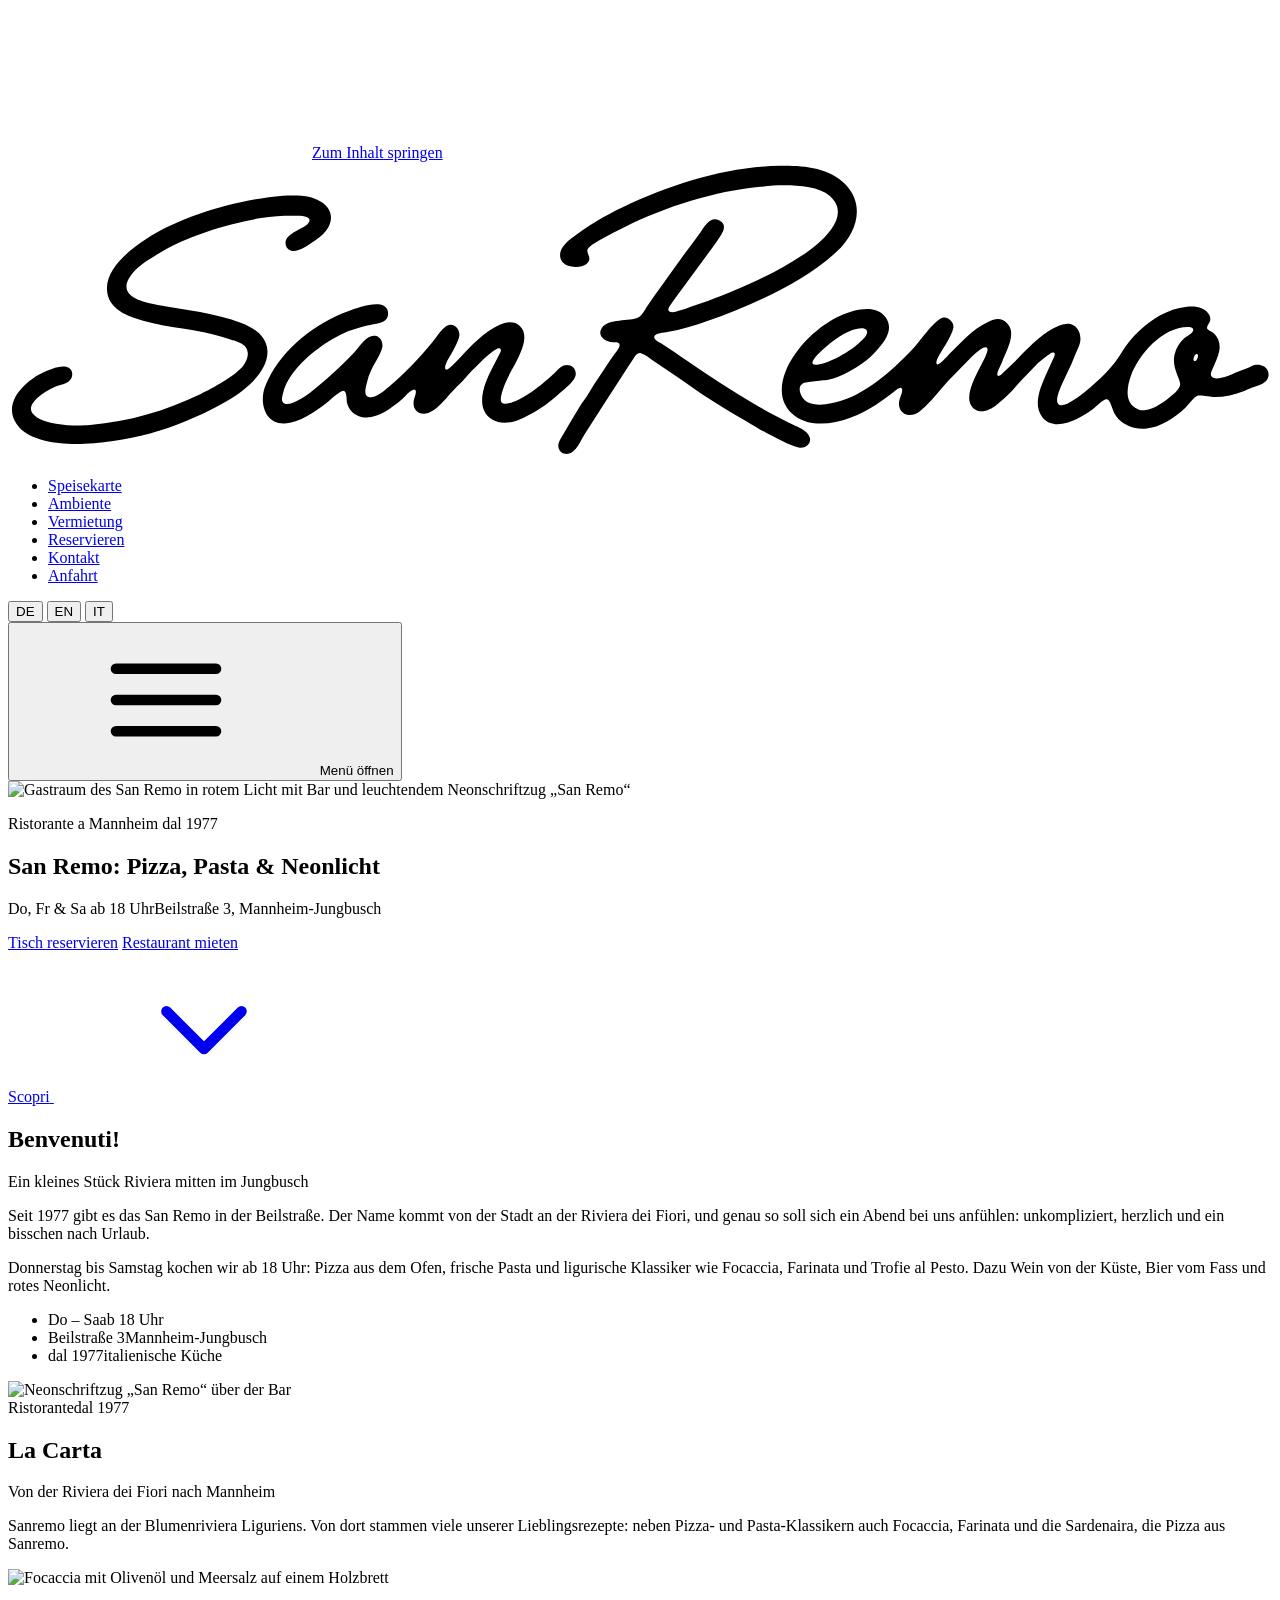
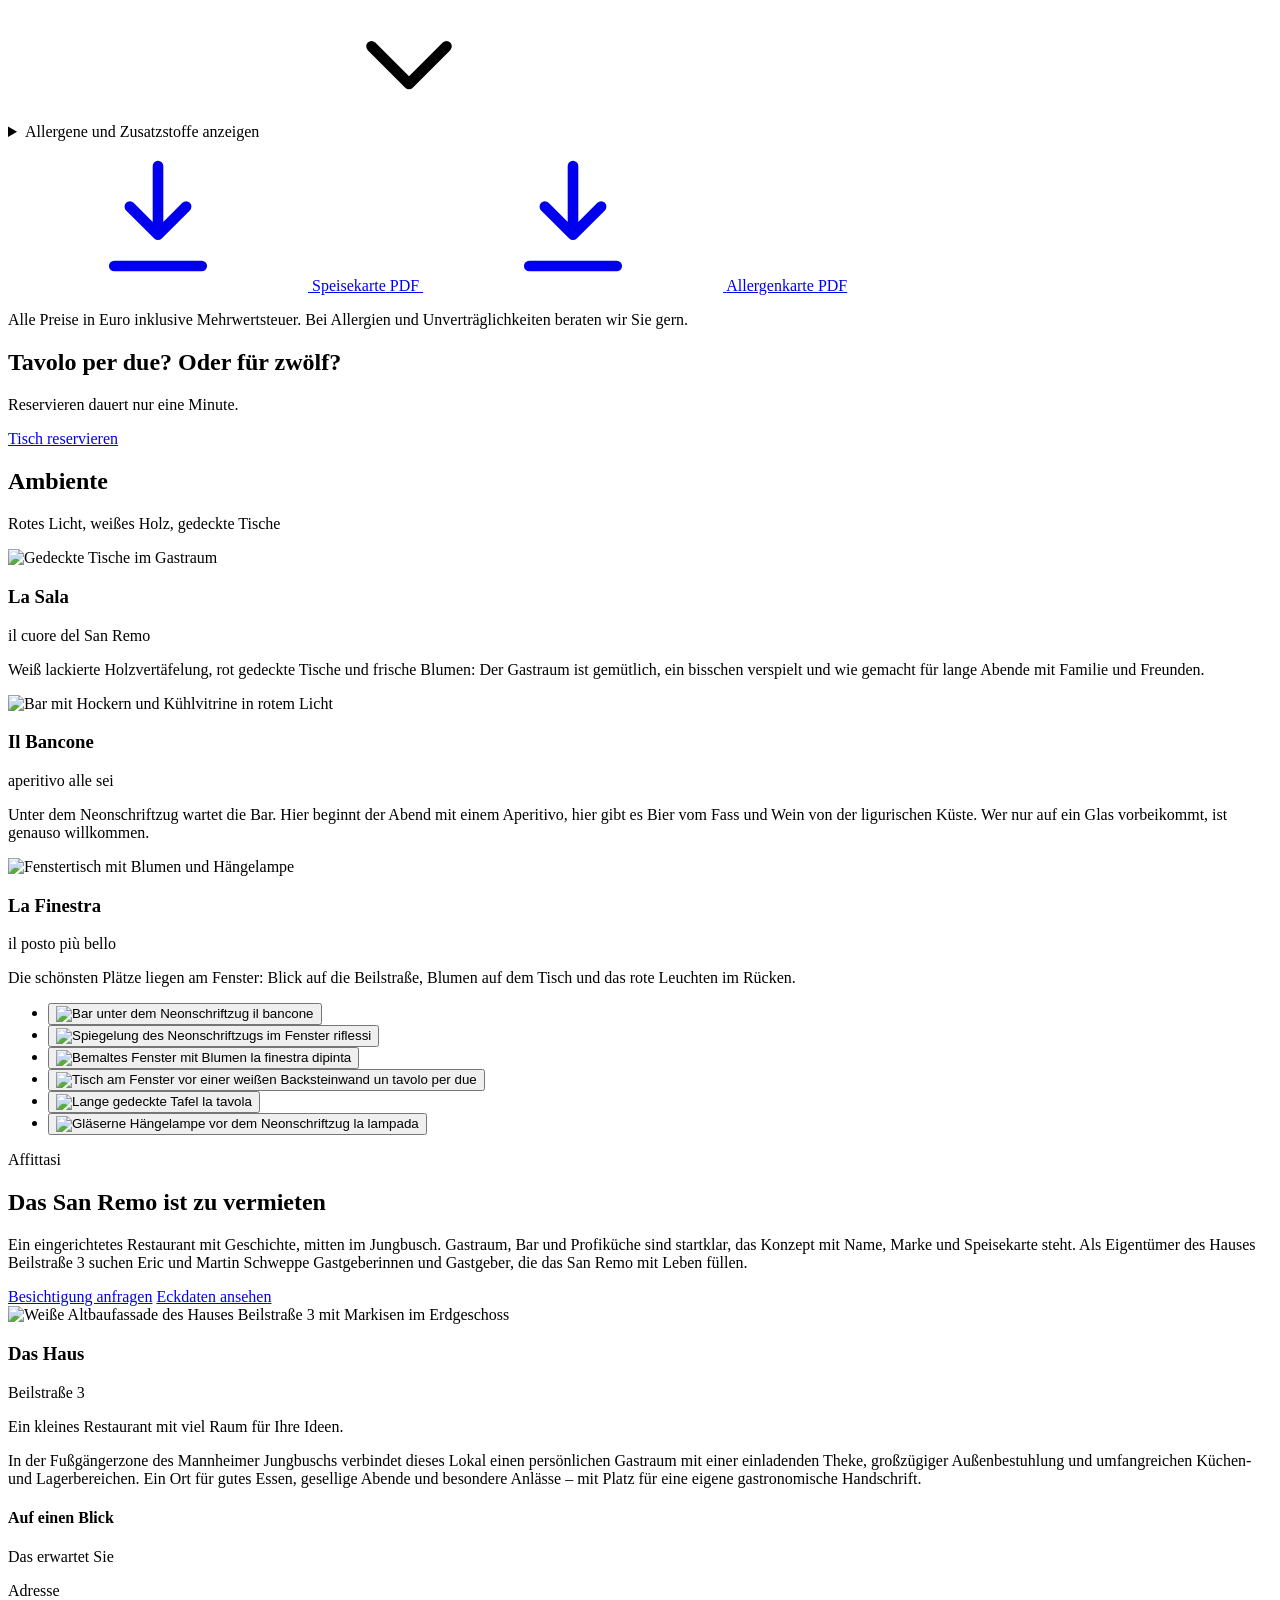
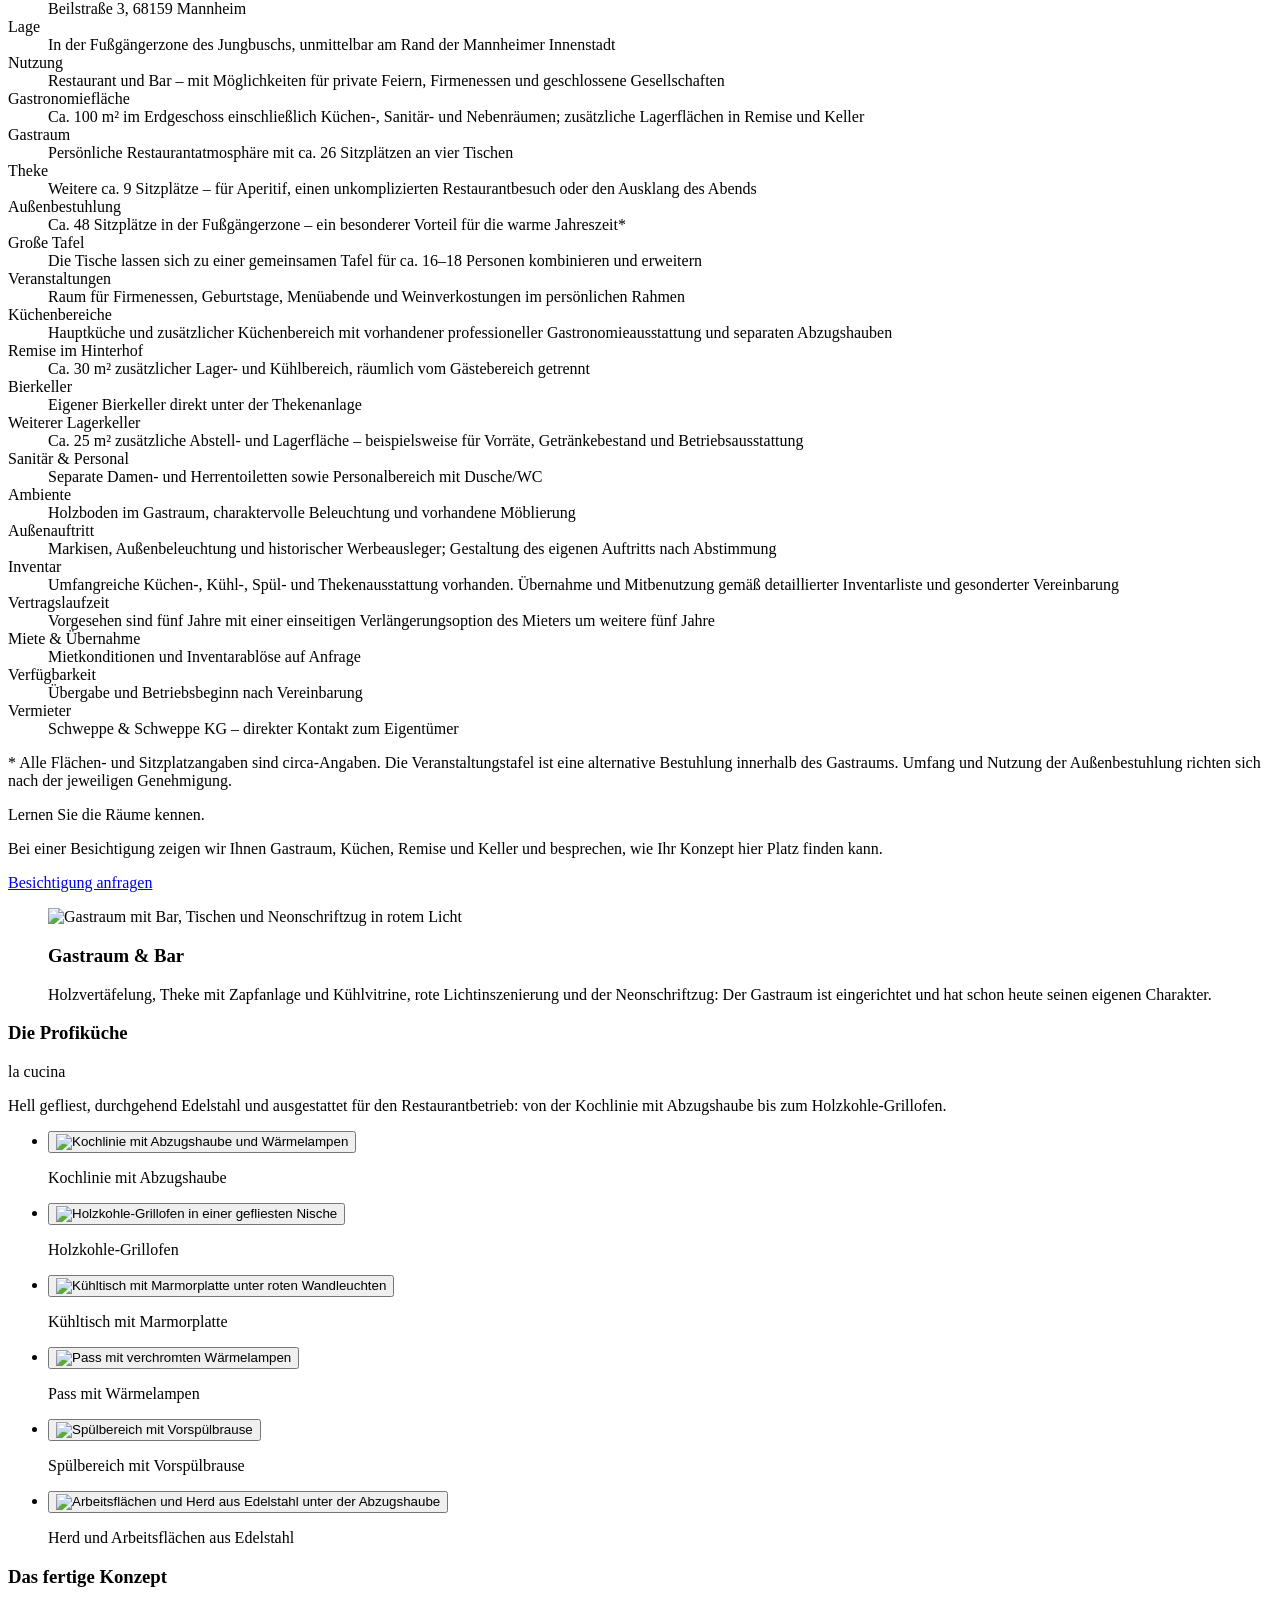
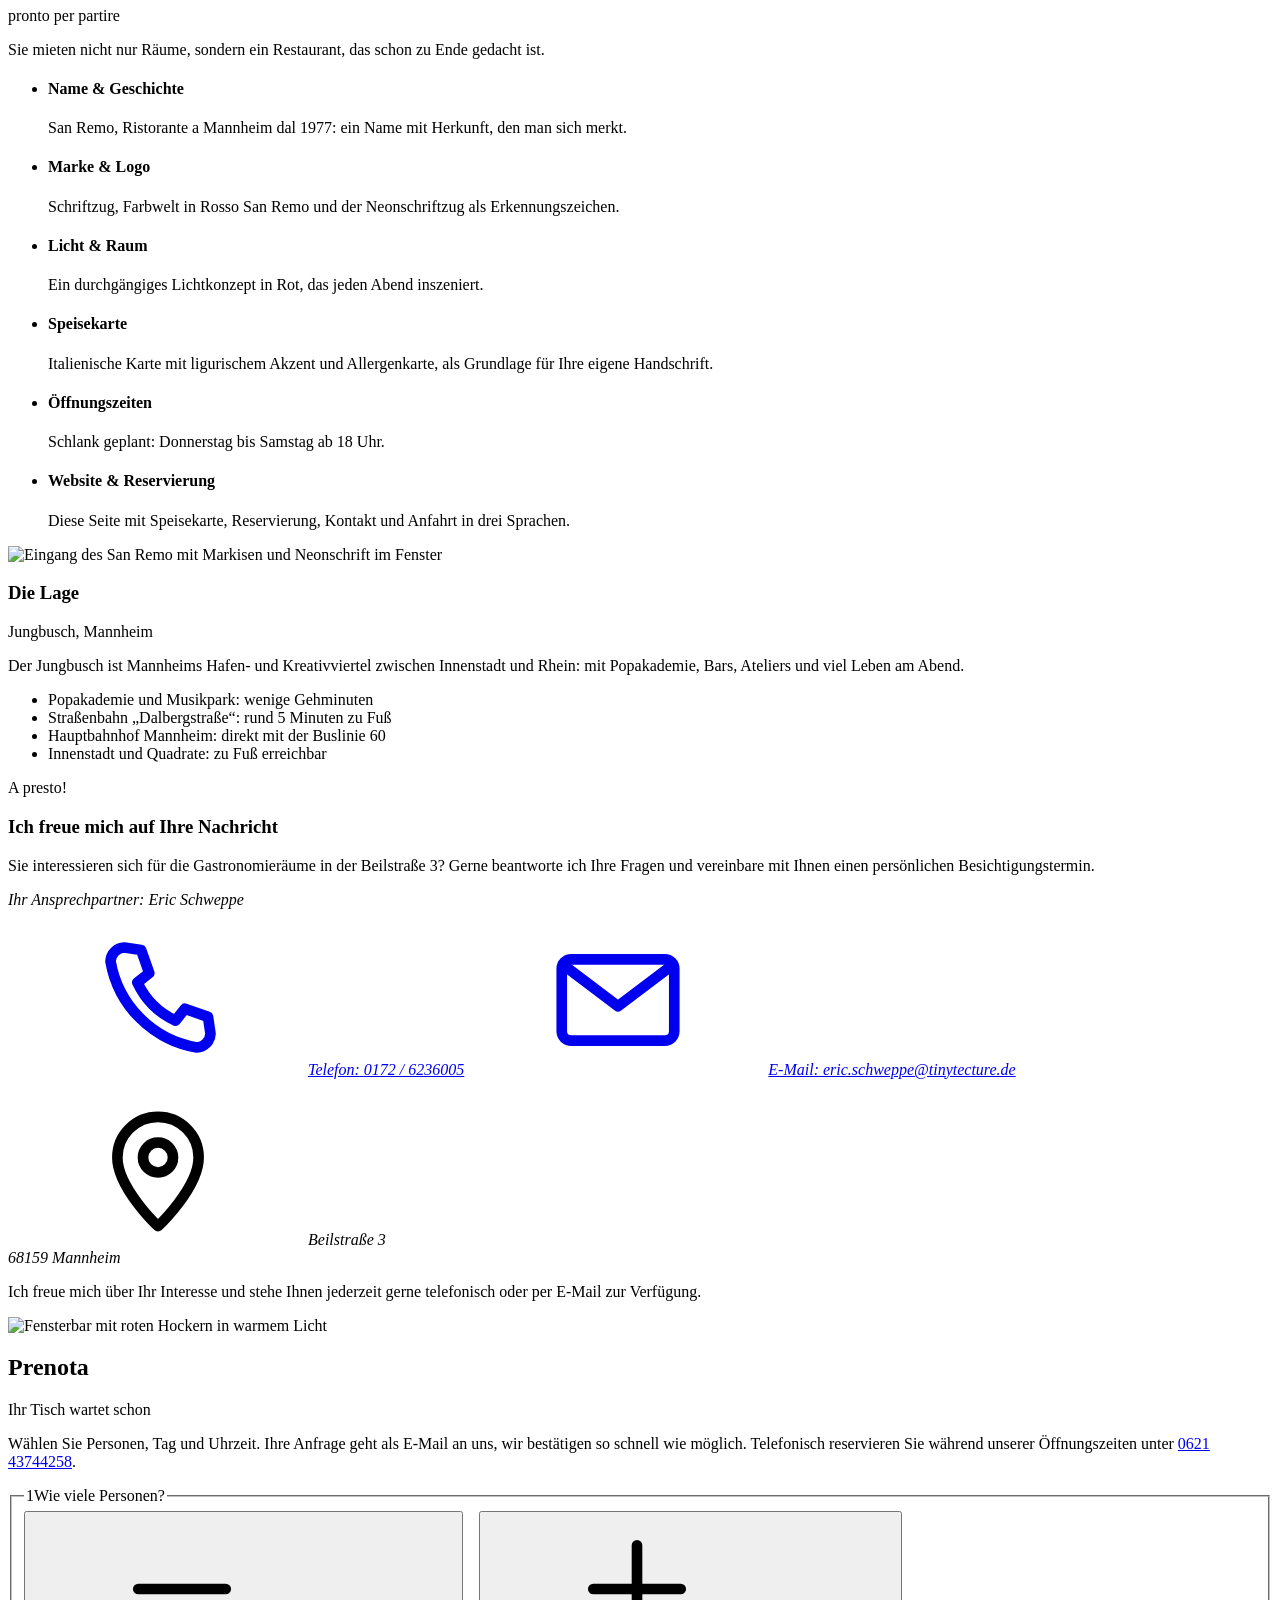
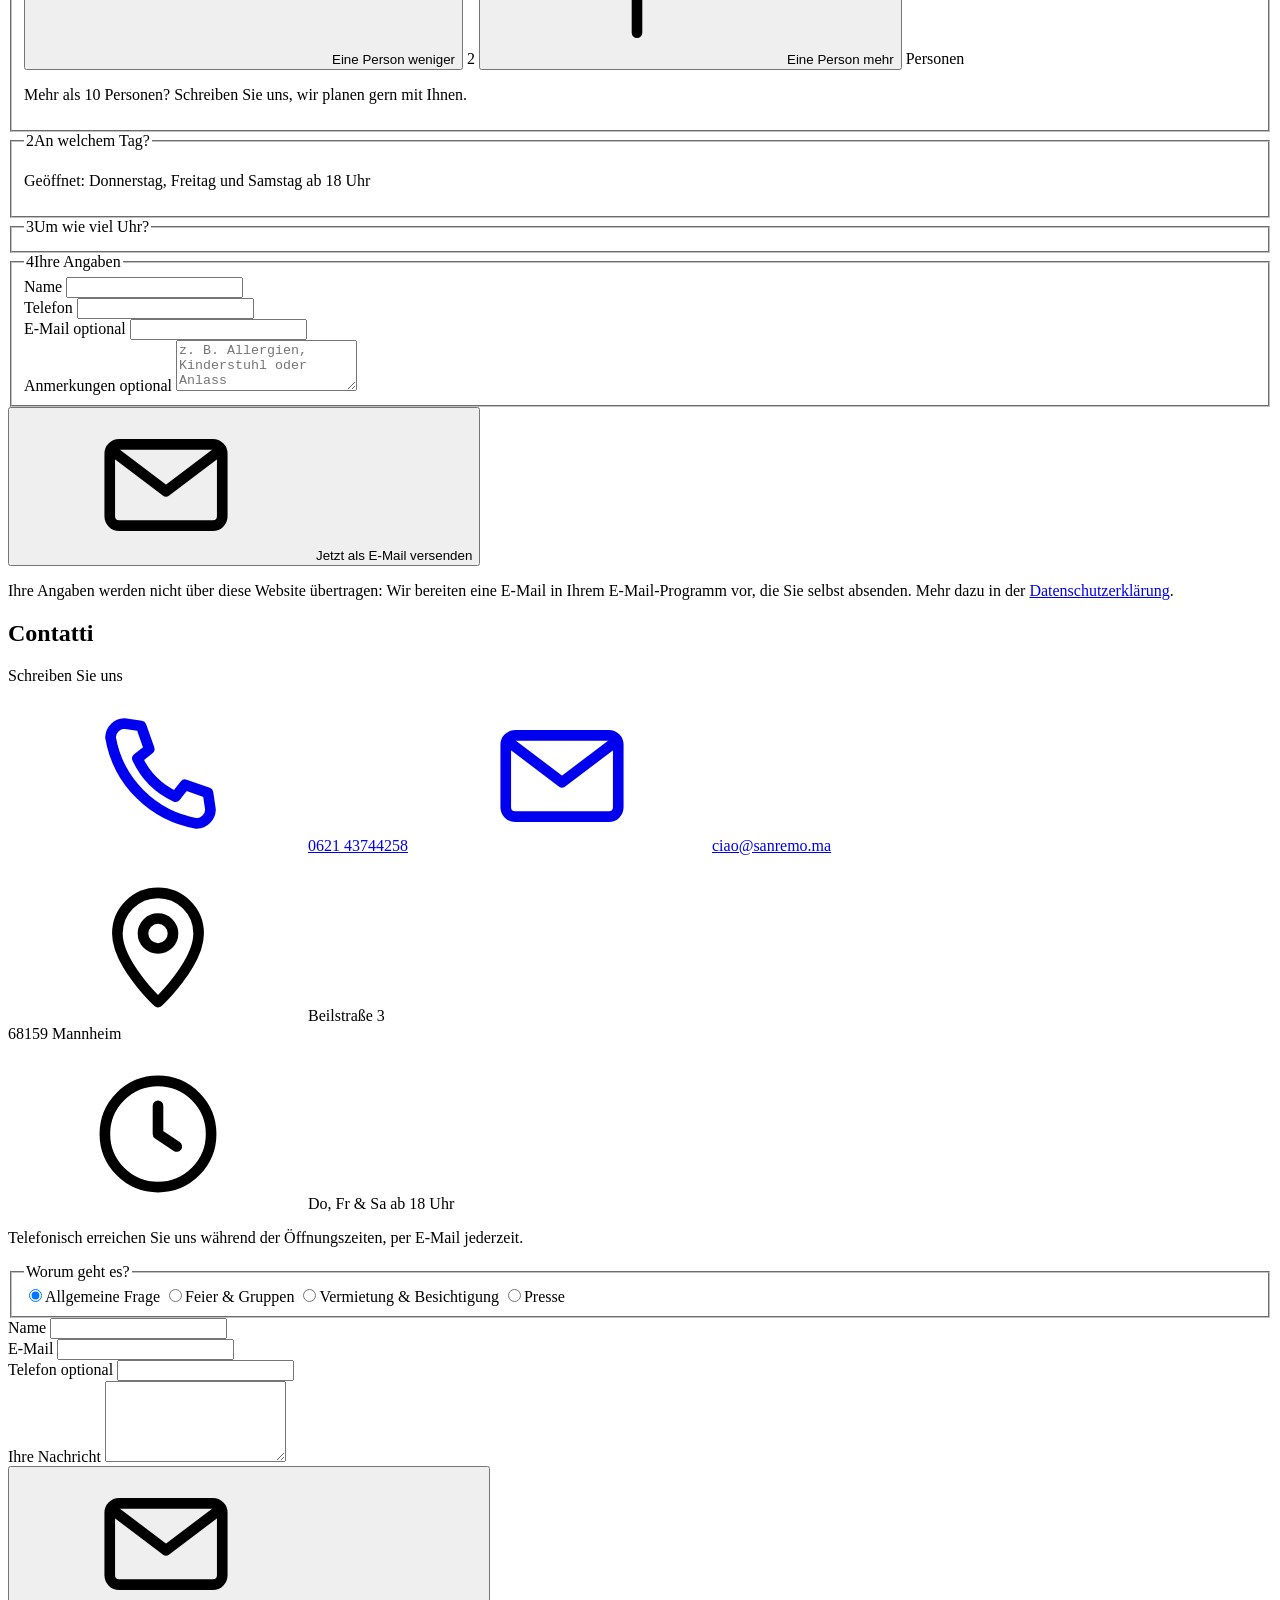
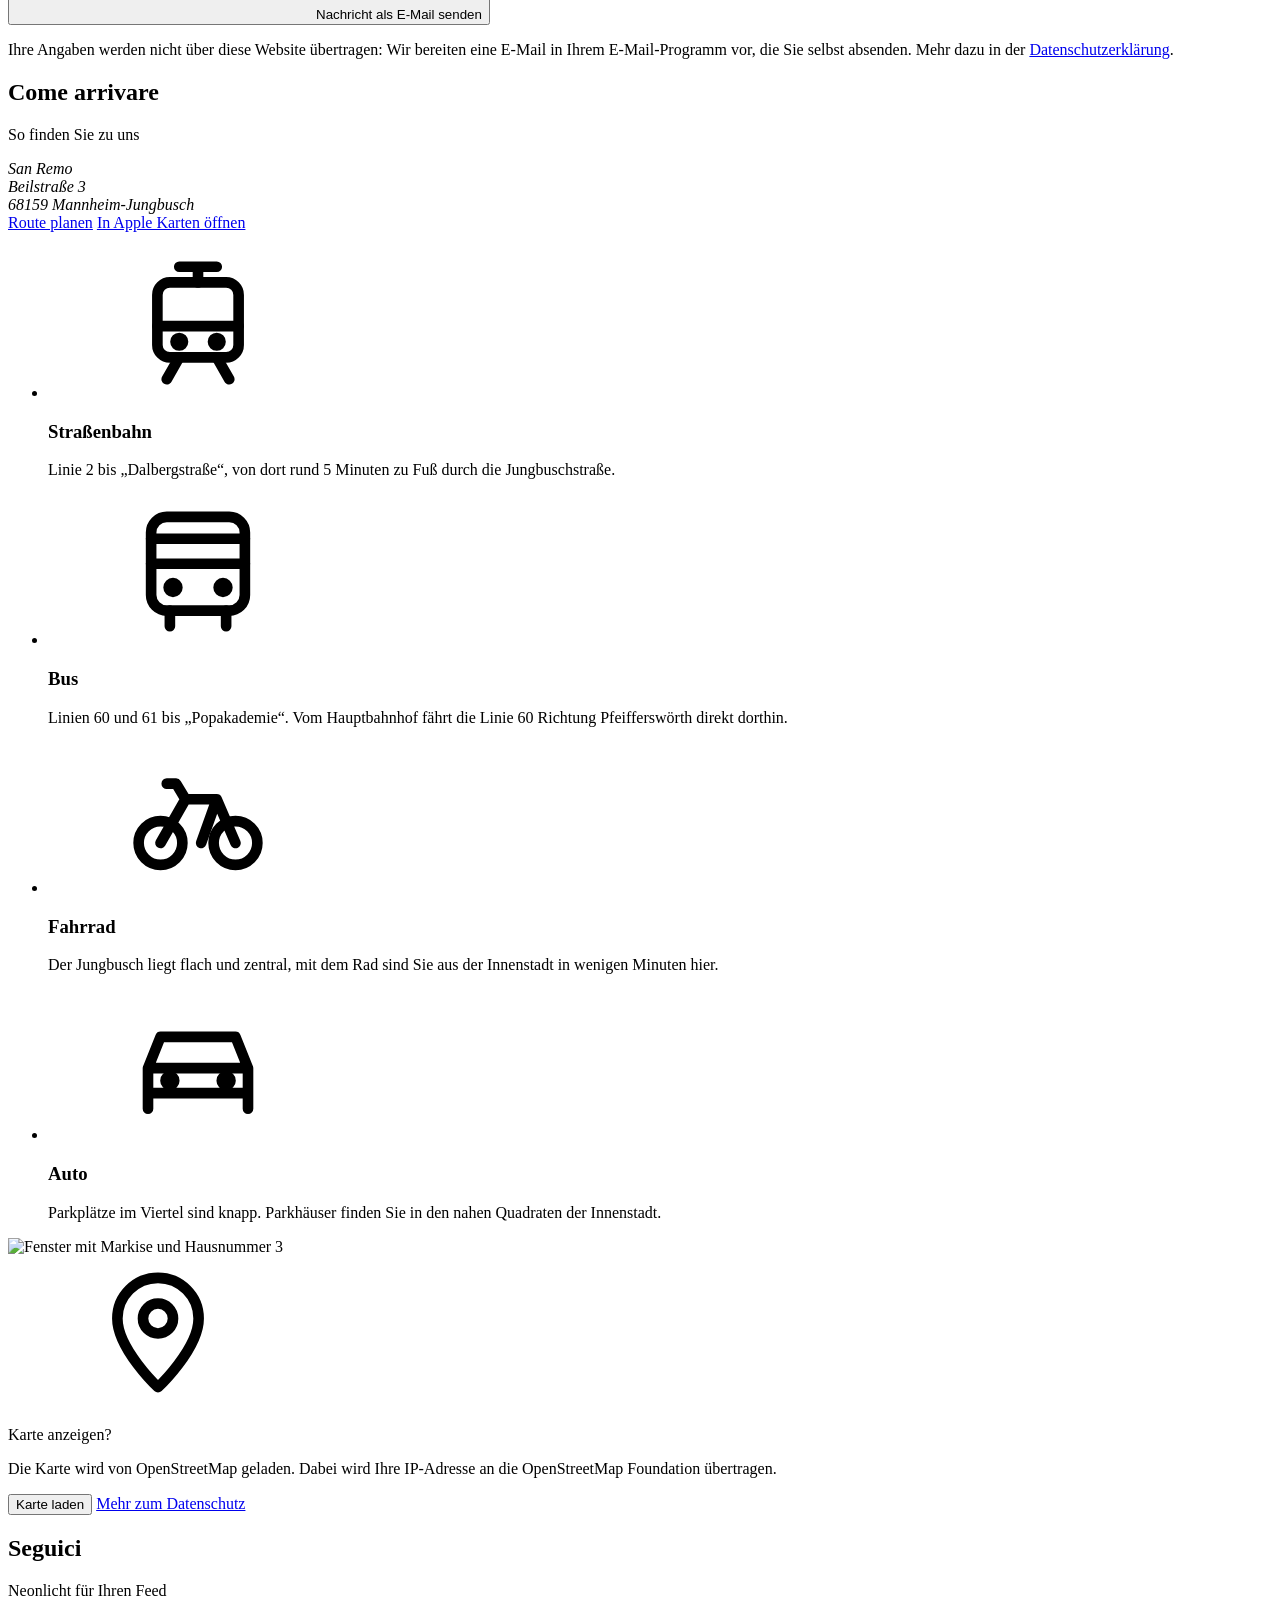
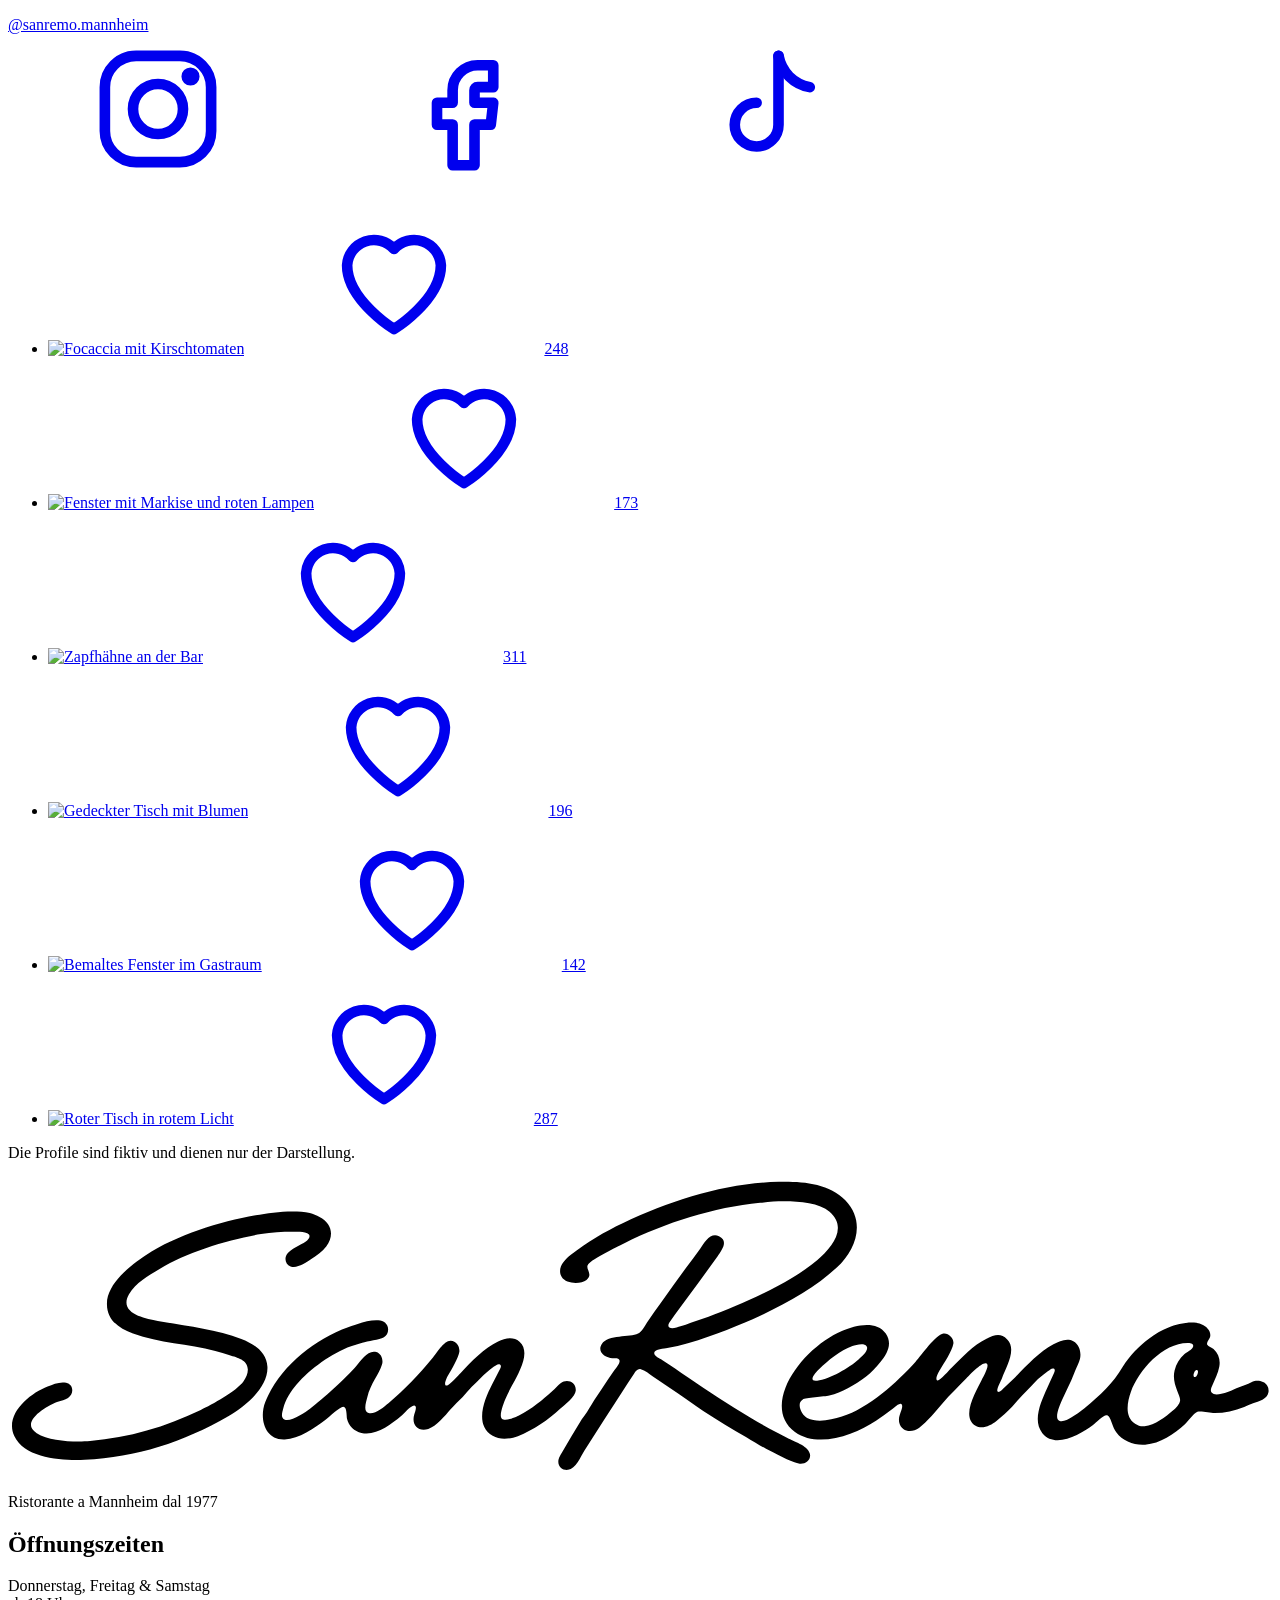
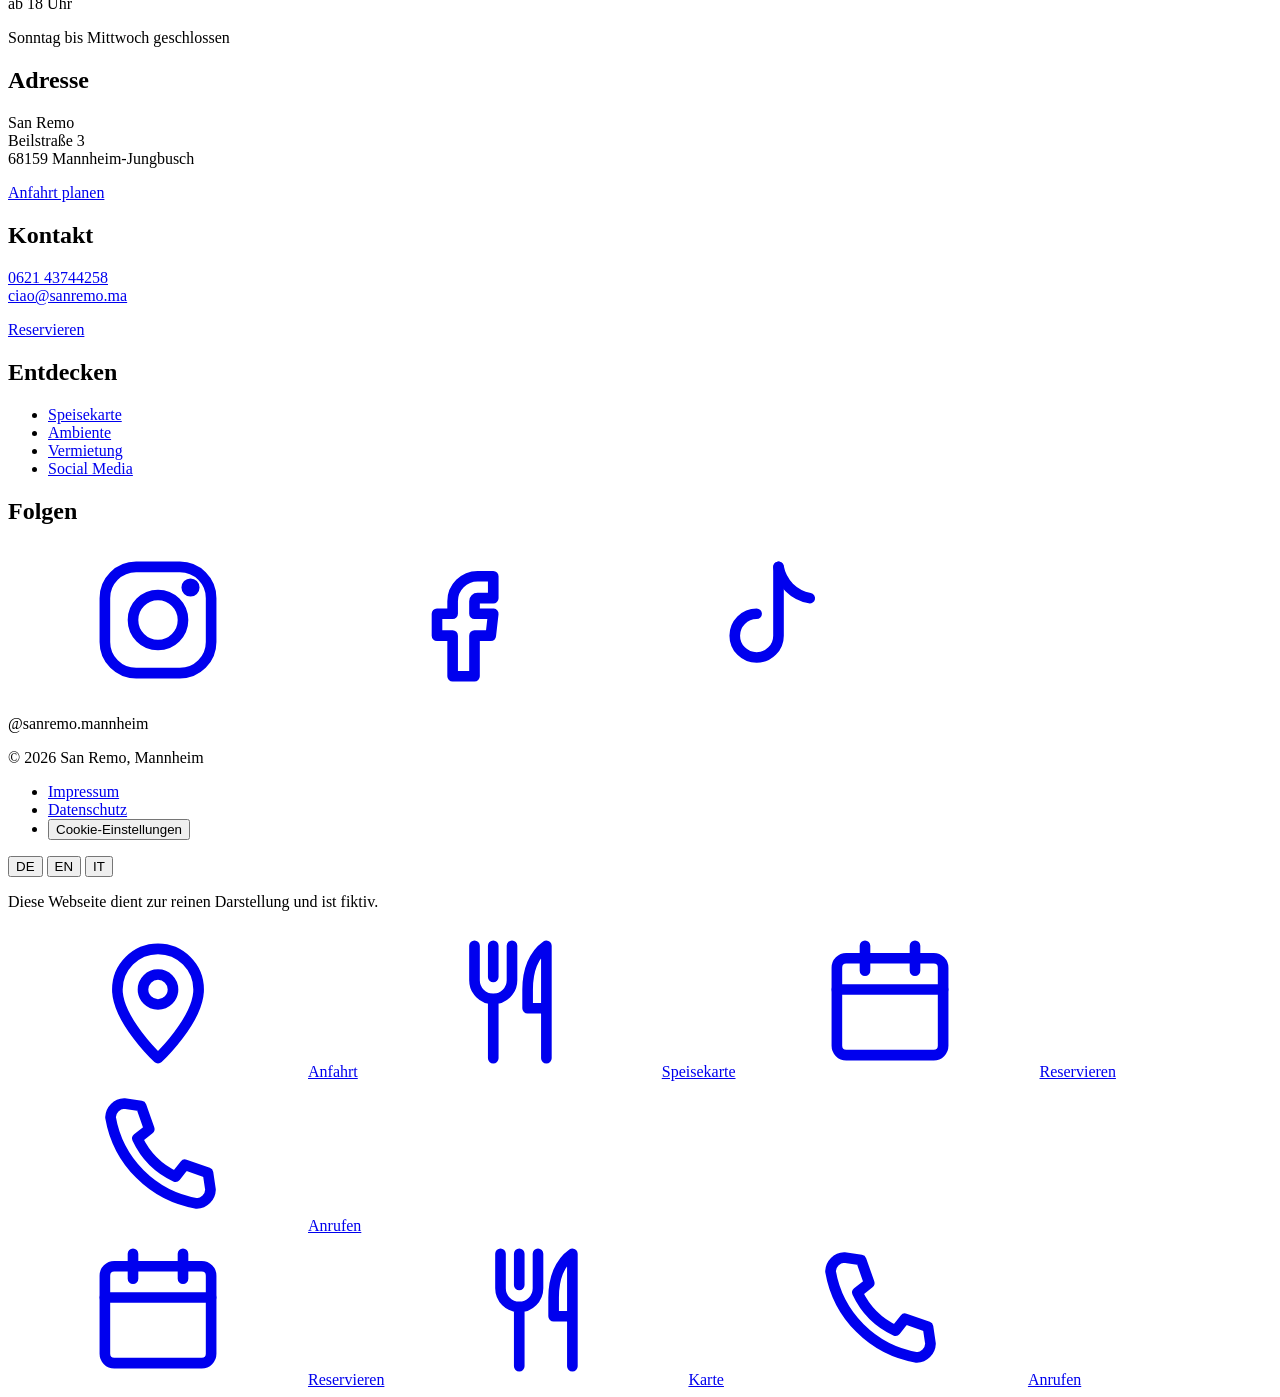
==== commit e8fd51cc: "Vermietung: contact block "Ich freue mich auf Ihre Nachricht" with Eric Schweppe Replaces the closin" ====
--- a/public/index.html
+++ b/public/index.html
@@ -23,7 +23,7 @@
 <link rel="preload" href="/assets/fonts/league-gothic-semicondensed.woff2" as="font" type="font/woff2" crossorigin>
 <link rel="preload" href="/assets/fonts/roboto-regular.woff2" as="font" type="font/woff2" crossorigin>
 <link rel="preload" href="/assets/fonts/playwrite-it-trad-light.woff2" as="font" type="font/woff2" crossorigin>
-<link rel="stylesheet" href="/assets/css/main.css?v=64aa29ee4e">
+<link rel="stylesheet" href="/assets/css/main.css?v=5a9c78f8d4">
 <link rel="icon" href="/favicon.ico" sizes="32x32">
 <link rel="icon" href="/assets/icons/icon.svg" type="image/svg+xml">
 <link rel="apple-touch-icon" href="/assets/icons/apple-touch-icon.png">
@@ -445,14 +445,18 @@
       </div>
     </article>
 
-    <div class="affitto__cta">
-      <p class="hand" data-i18n="aff.ctaHand">Lernen Sie das San Remo kennen</p>
-      <h3 class="affitto__cta-title" data-i18n="aff.ctaTitle">Besichtigung vereinbaren</h3>
-      <p data-i18n="aff.ctaText">Eric und Martin Schweppe zeigen Ihnen Haus, Räume und Konzept gern vor Ort.</p>
-      <div class="affitto__ctas">
-        <a class="btn btn--red" href="#kontakt" data-contact-topic="rent" data-i18n="aff.ctaVisit">Besichtigung anfragen</a>
-        <a class="btn btn--ghost" href="tel:+4962143744258"><svg class="icon" aria-hidden="true"><use href="#i-phone"/></svg>0621 43744258</a>
-      </div>
+    <!-- Ansprechpartner Vermietung: Eric Schweppe (Text DE wörtlich von Eric) -->
+    <div class="affitto__cta" id="ansprechpartner">
+      <p class="hand" lang="it">A presto!</p>
+      <h3 class="affitto__cta-title" data-i18n="aff.contactTitle">Ich freue mich auf Ihre Nachricht</h3>
+      <p data-i18n="aff.contactText">Sie interessieren sich für die Gastronomieräume in der Beilstraße 3? Gerne beantworte ich Ihre Fragen und vereinbare mit Ihnen einen persönlichen Besichtigungstermin.</p>
+      <address class="contact-card">
+        <p class="contact-card__person"><span class="contact-card__label" data-i18n="aff.contactRole">Ihr Ansprechpartner:</span> <span class="contact-card__name">Eric Schweppe</span></p>
+        <a class="contact-card__line" href="tel:+491726236005"><svg class="icon" aria-hidden="true"><use href="#i-phone"/></svg><span><span class="contact-card__label" data-i18n="aff.contactPhone">Telefon:</span> <span class="contact-card__value contact-card__tel" data-i18n="aff.contactPhoneNo">0172 / 6236005</span></span></a>
+        <a class="contact-card__line" href="mailto:eric.schweppe@tinytecture.de?subject=Gastronomier%C3%A4ume%20Beilstra%C3%9Fe%203" data-i18n-attr="href:aff.contactMailHref"><svg class="icon" aria-hidden="true"><use href="#i-mail"/></svg><span><span class="contact-card__label" data-i18n="aff.contactMail">E-Mail:</span> <span class="contact-card__value">eric.schweppe@tinytecture.de</span></span></a>
+        <p class="contact-card__line"><svg class="icon" aria-hidden="true"><use href="#i-pin"/></svg><span class="contact-card__value">Beilstraße 3<br>68159 Mannheim</span></p>
+      </address>
+      <p data-i18n="aff.contactOutro">Ich freue mich über Ihr Interesse und stehe Ihnen jederzeit gerne telefonisch oder per E-Mail zur Verfügung.</p>
     </div>
   </section>
 
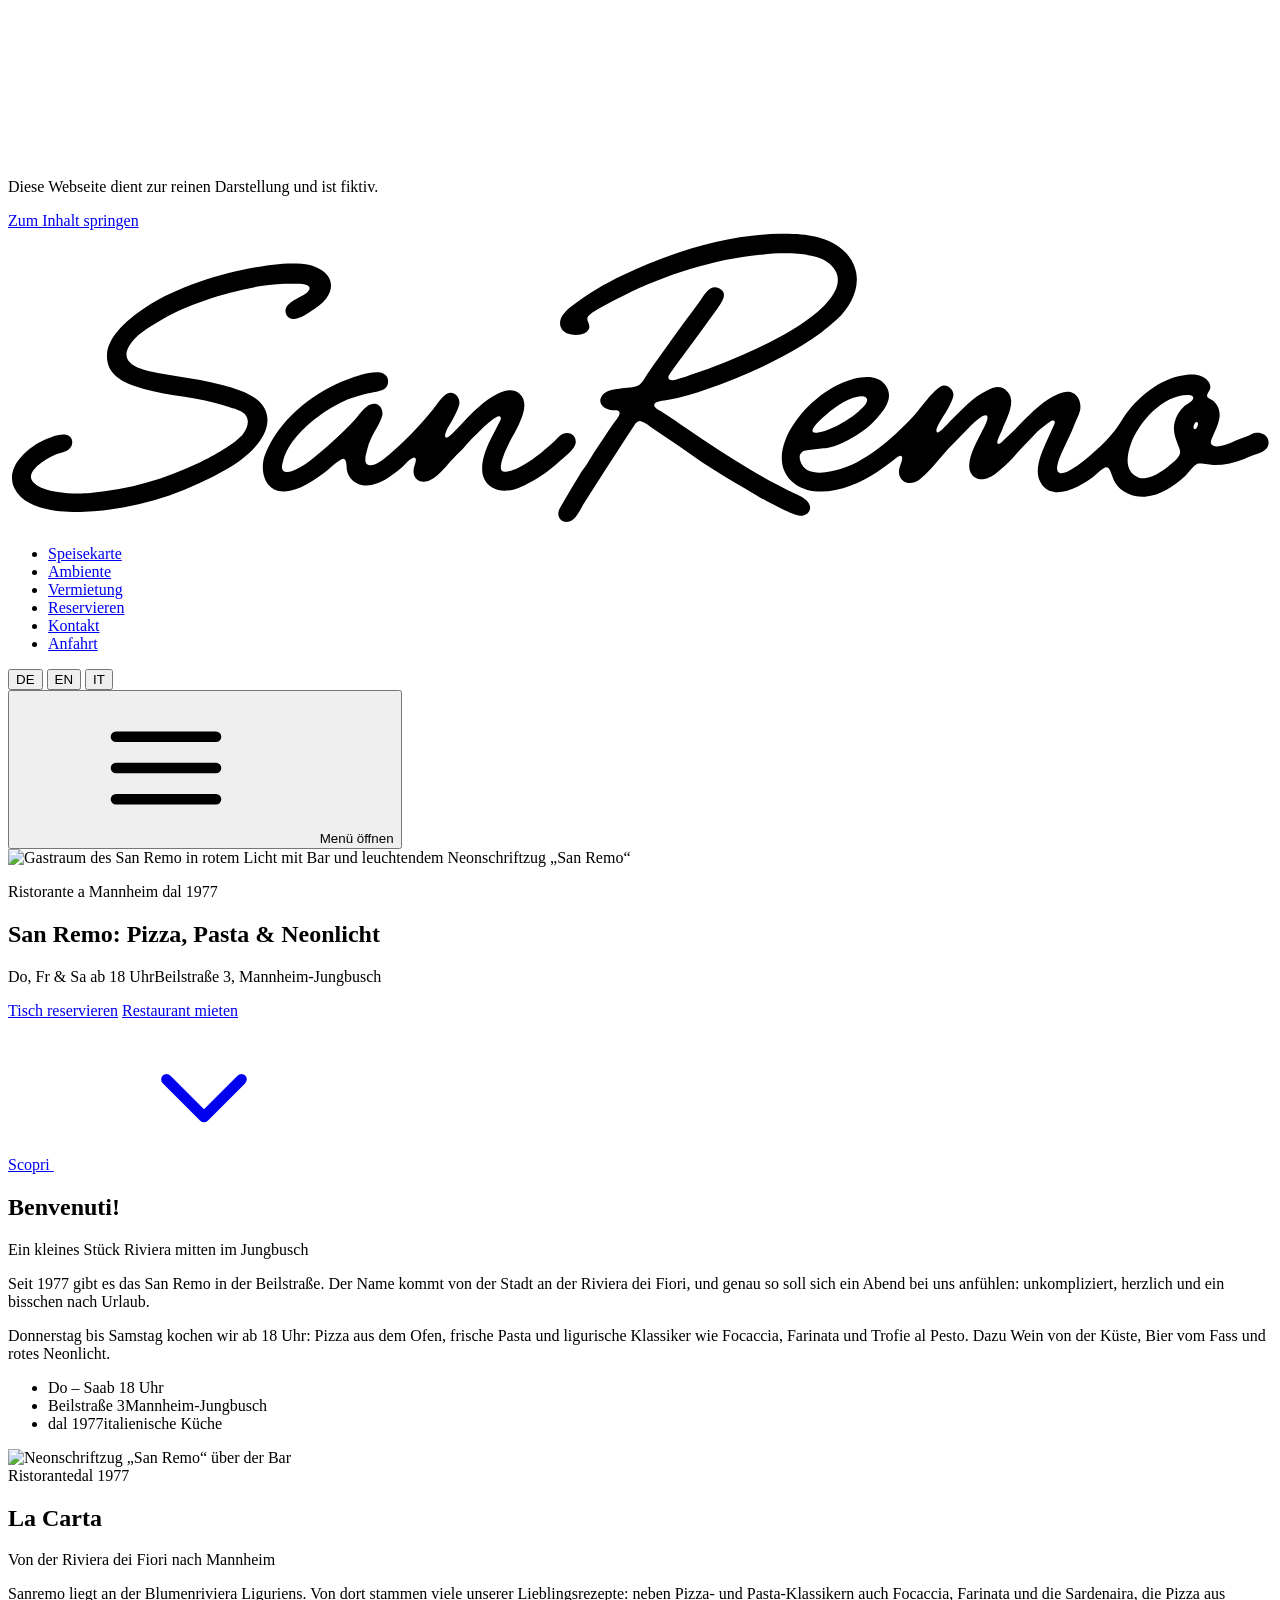
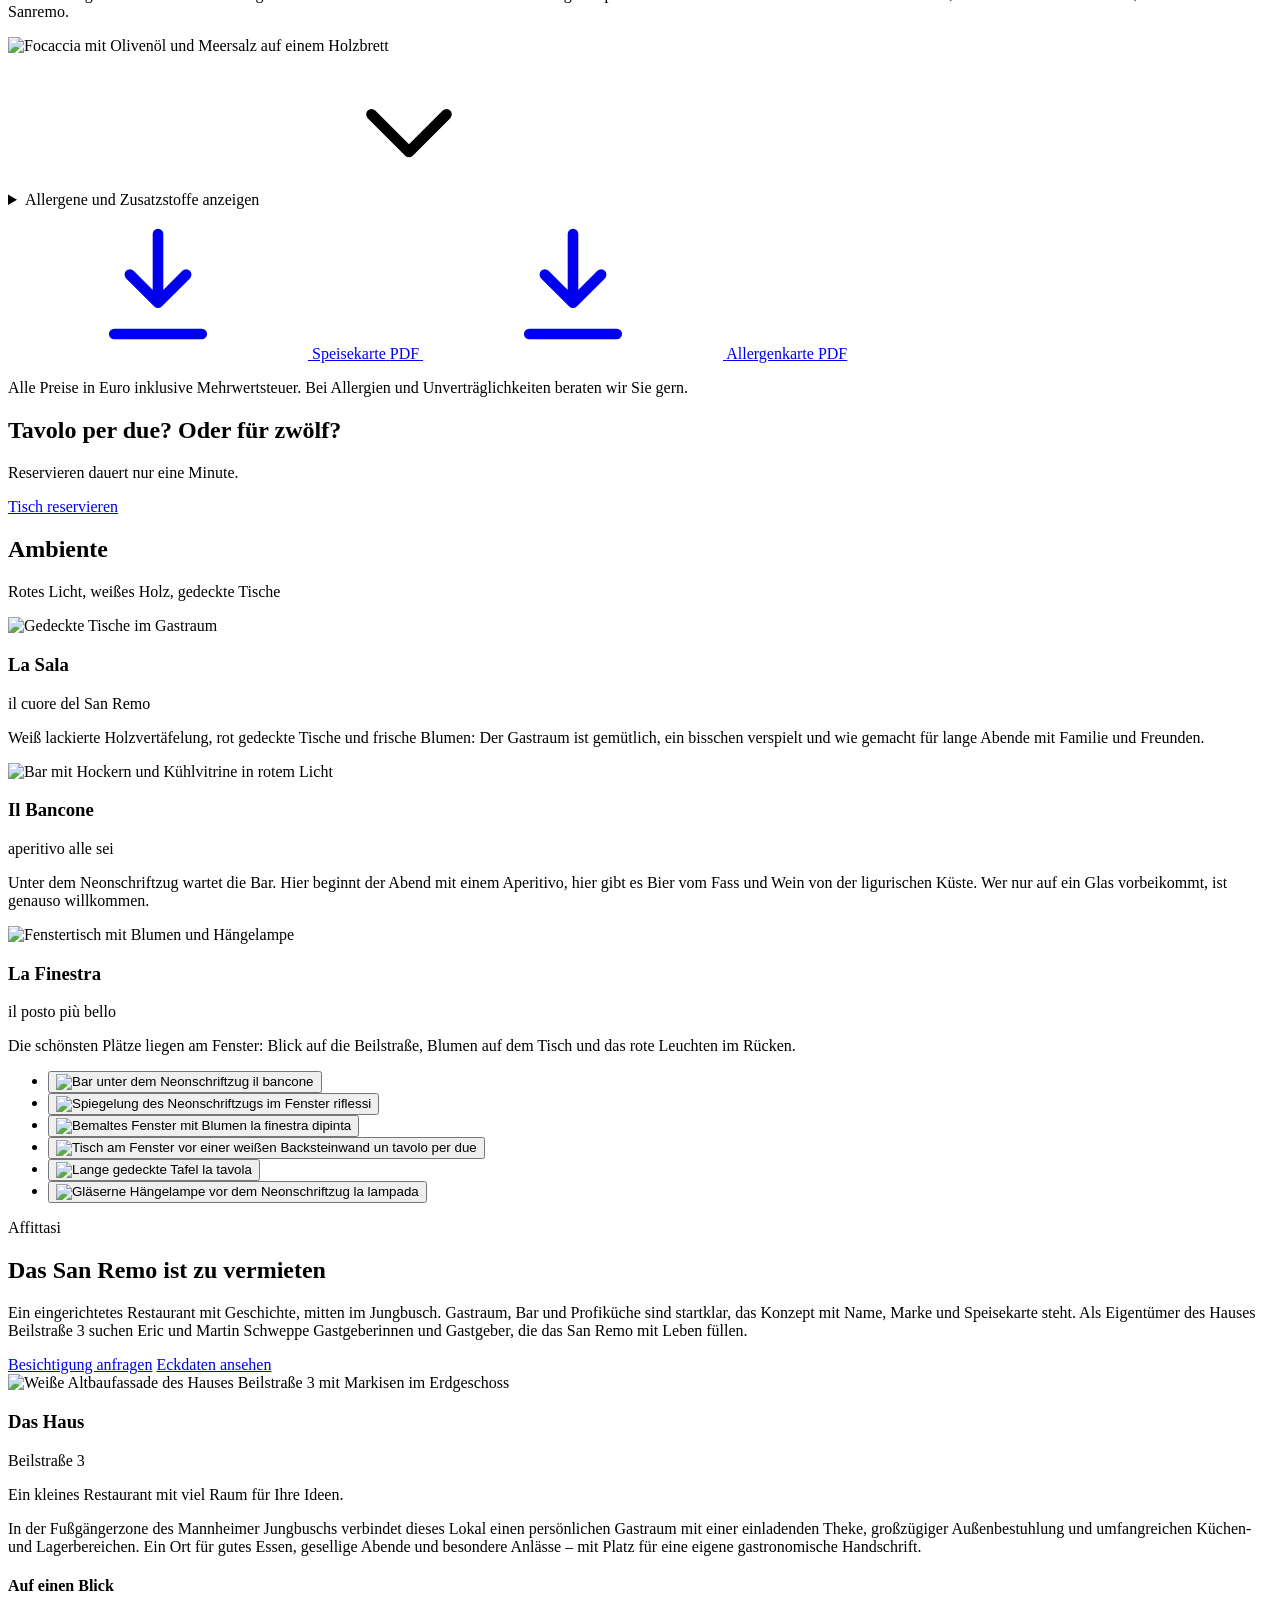
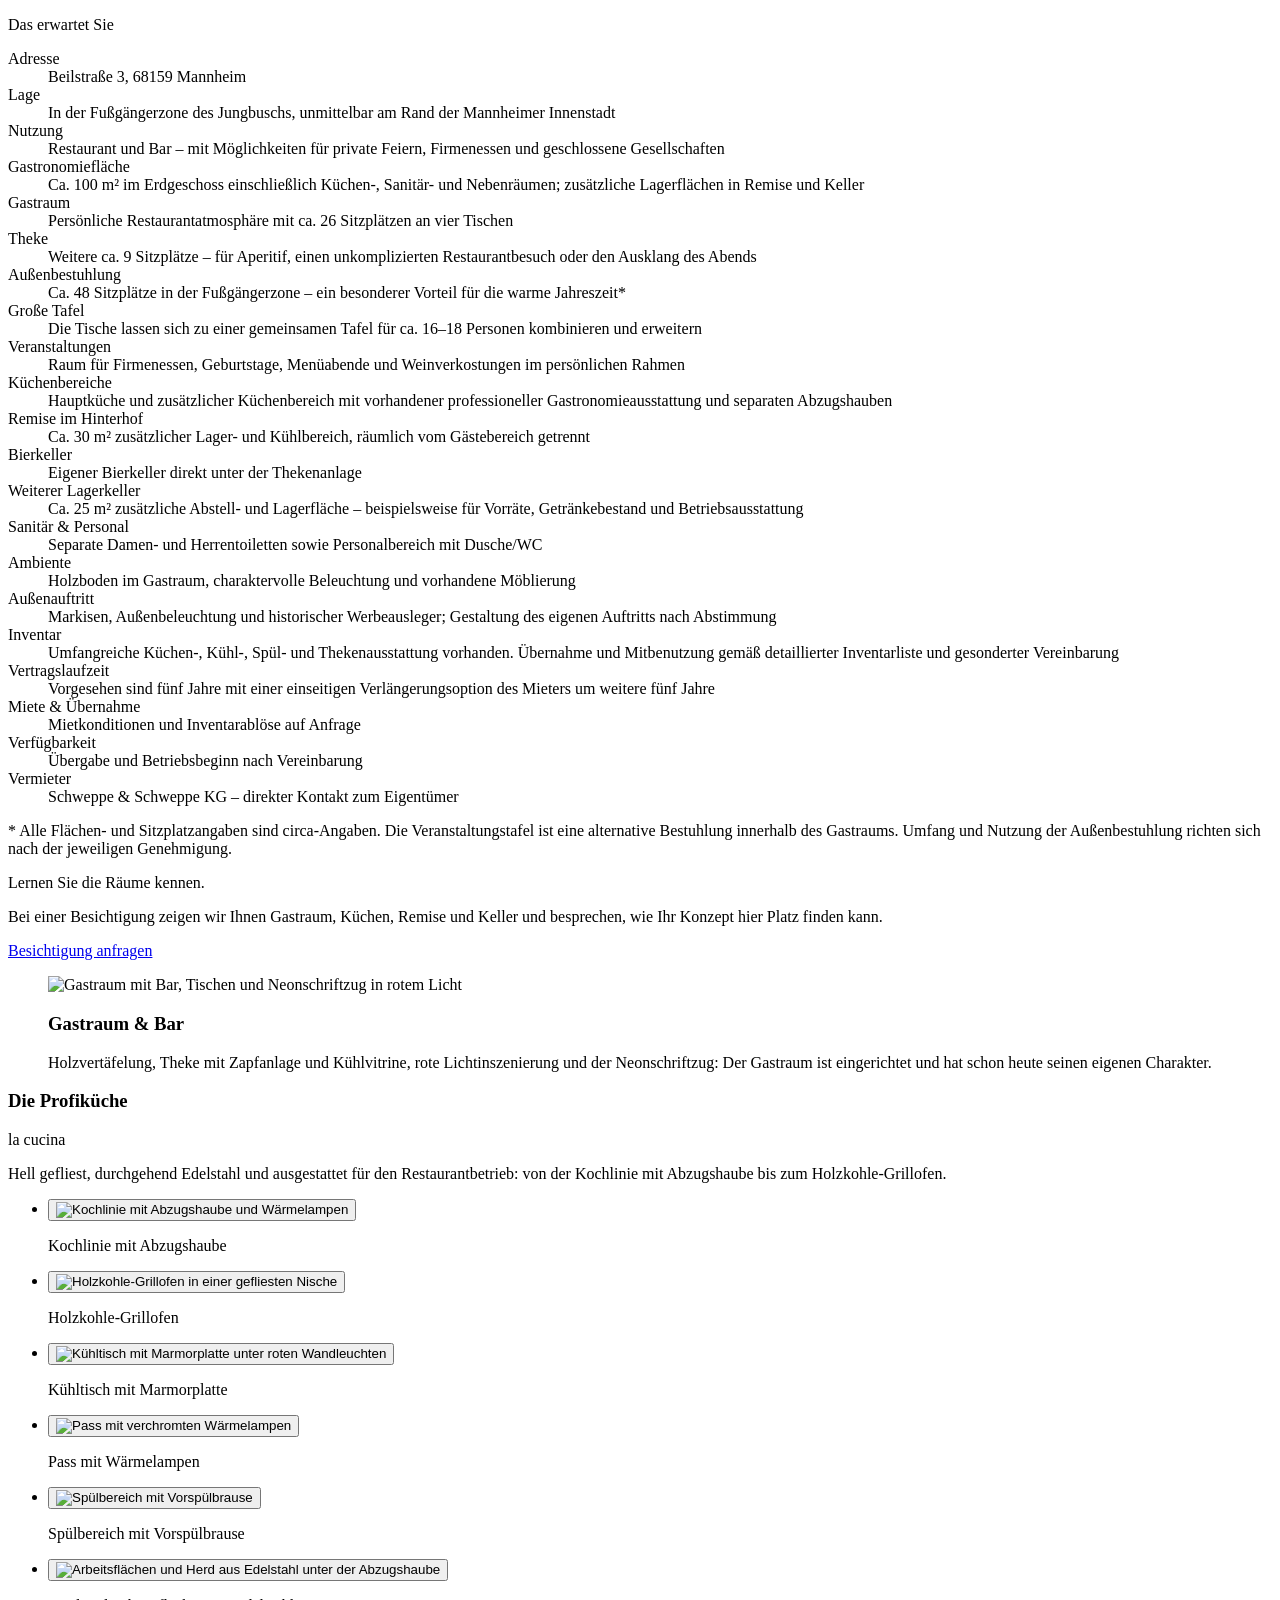
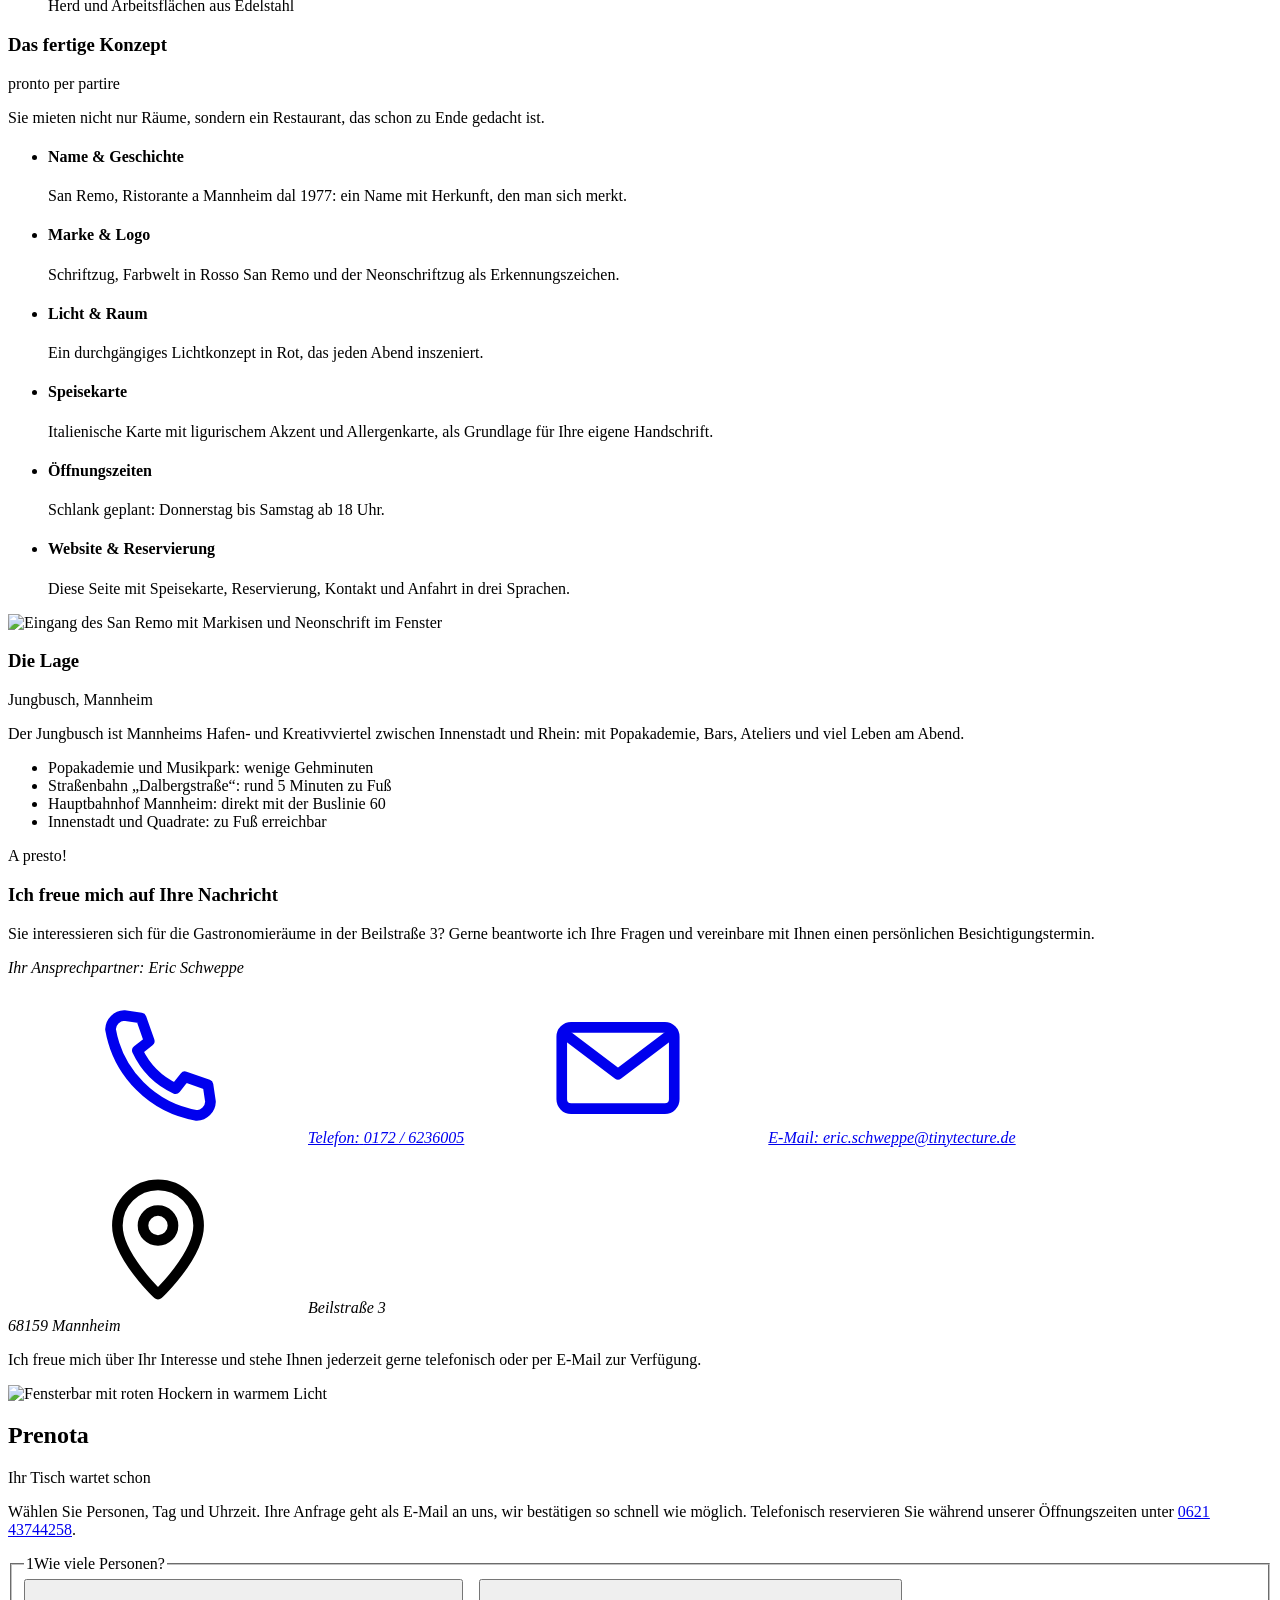
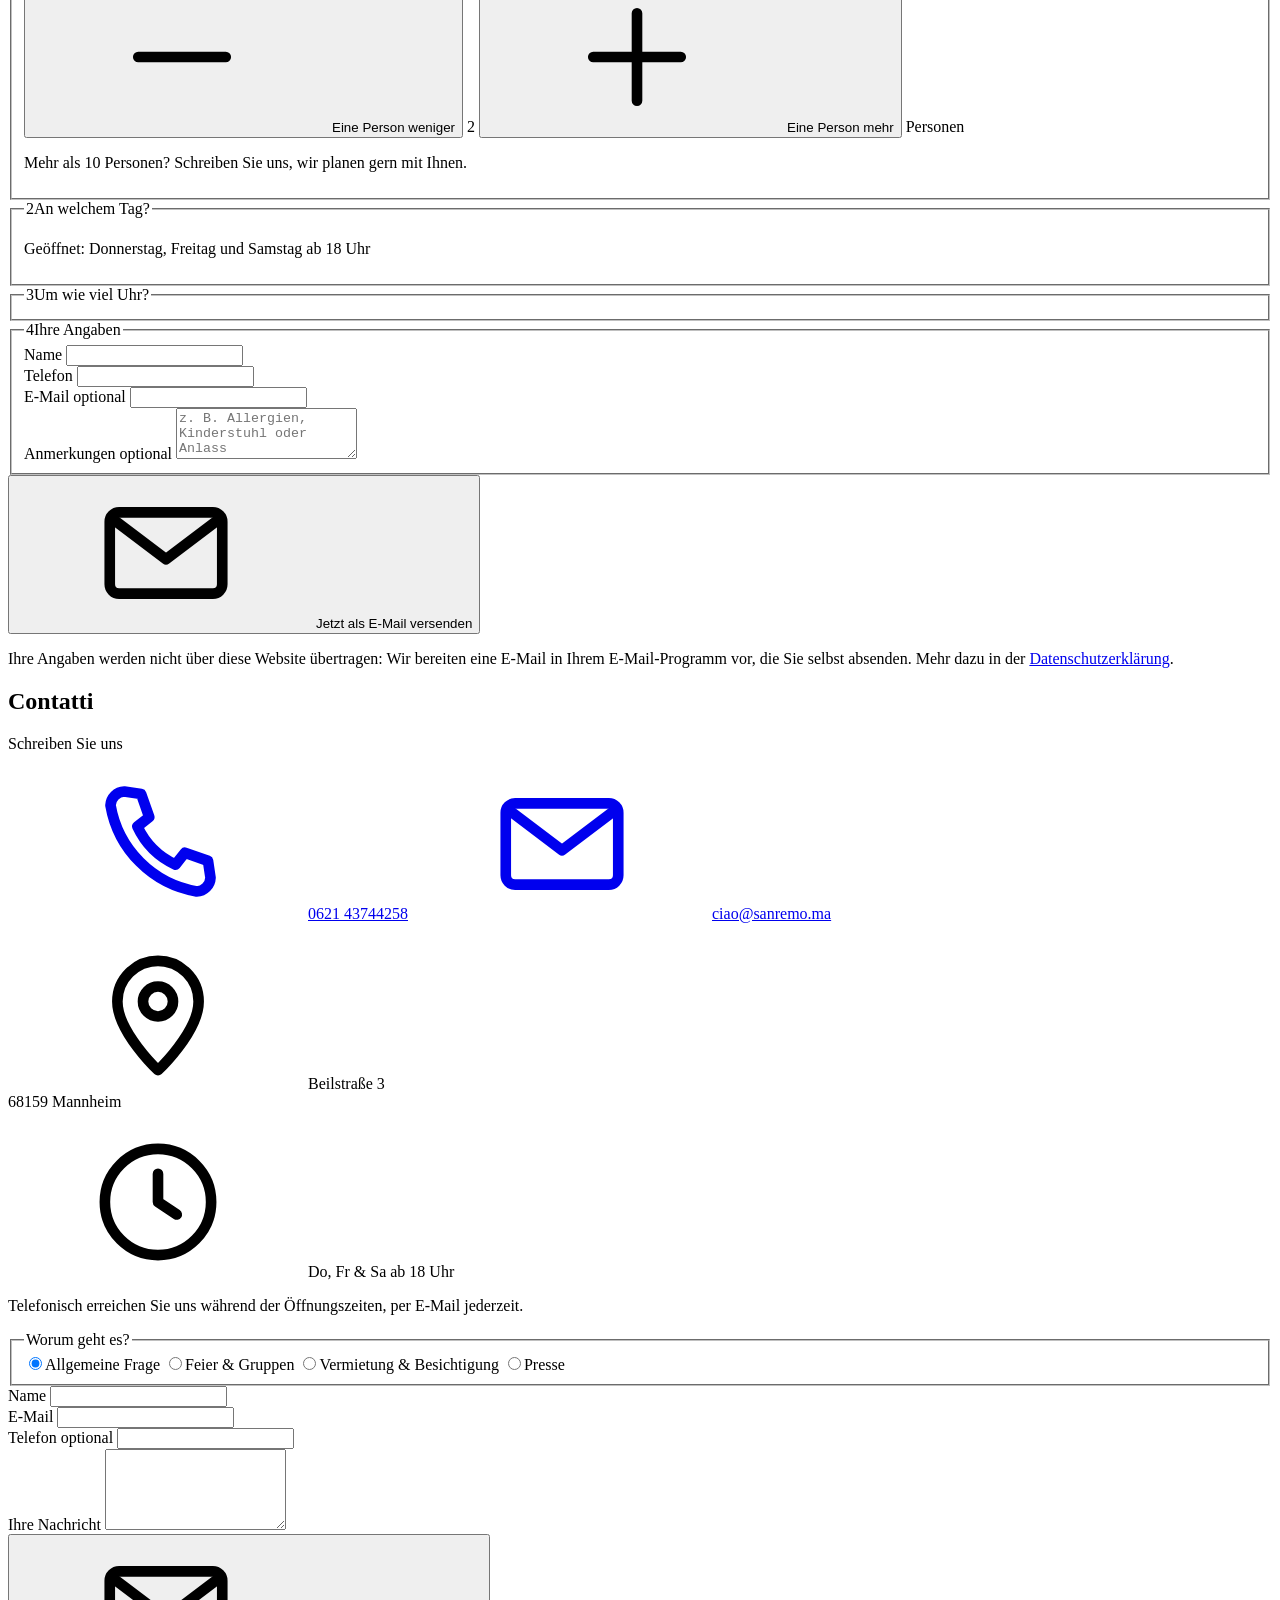
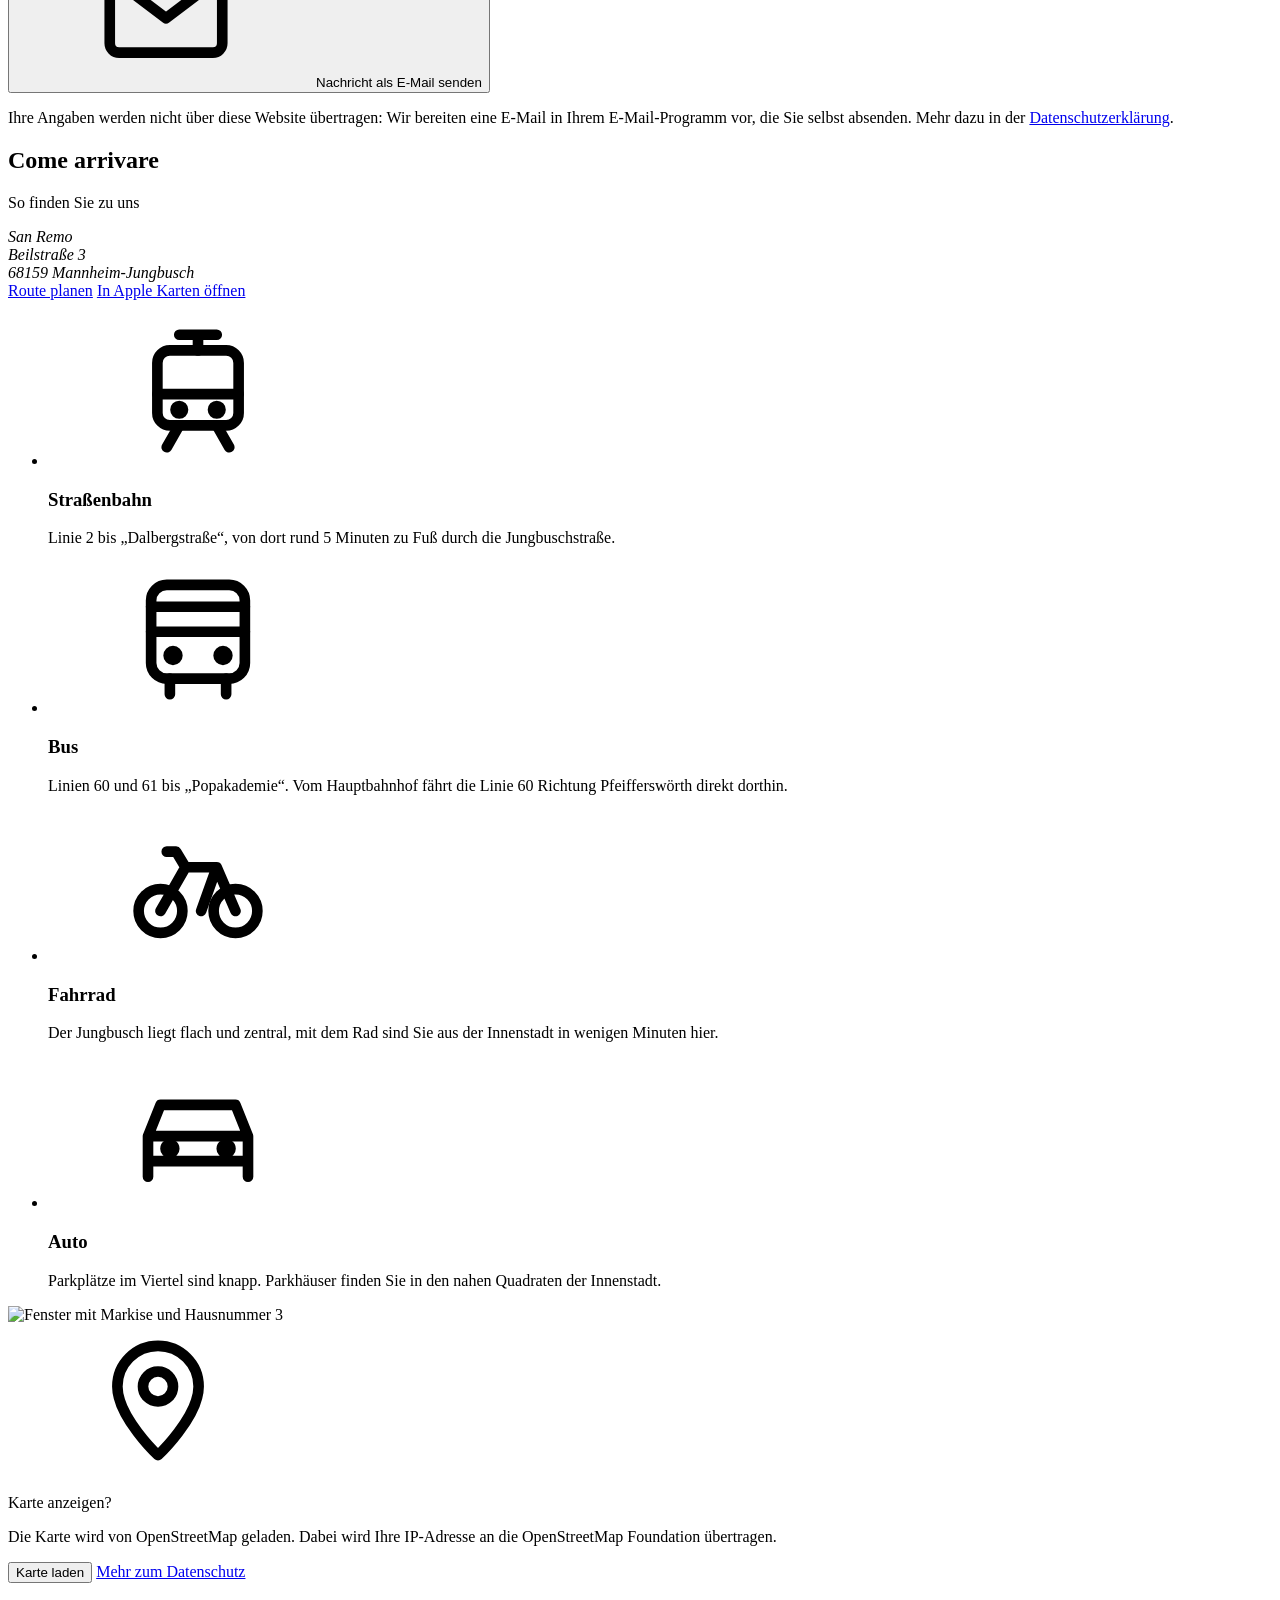
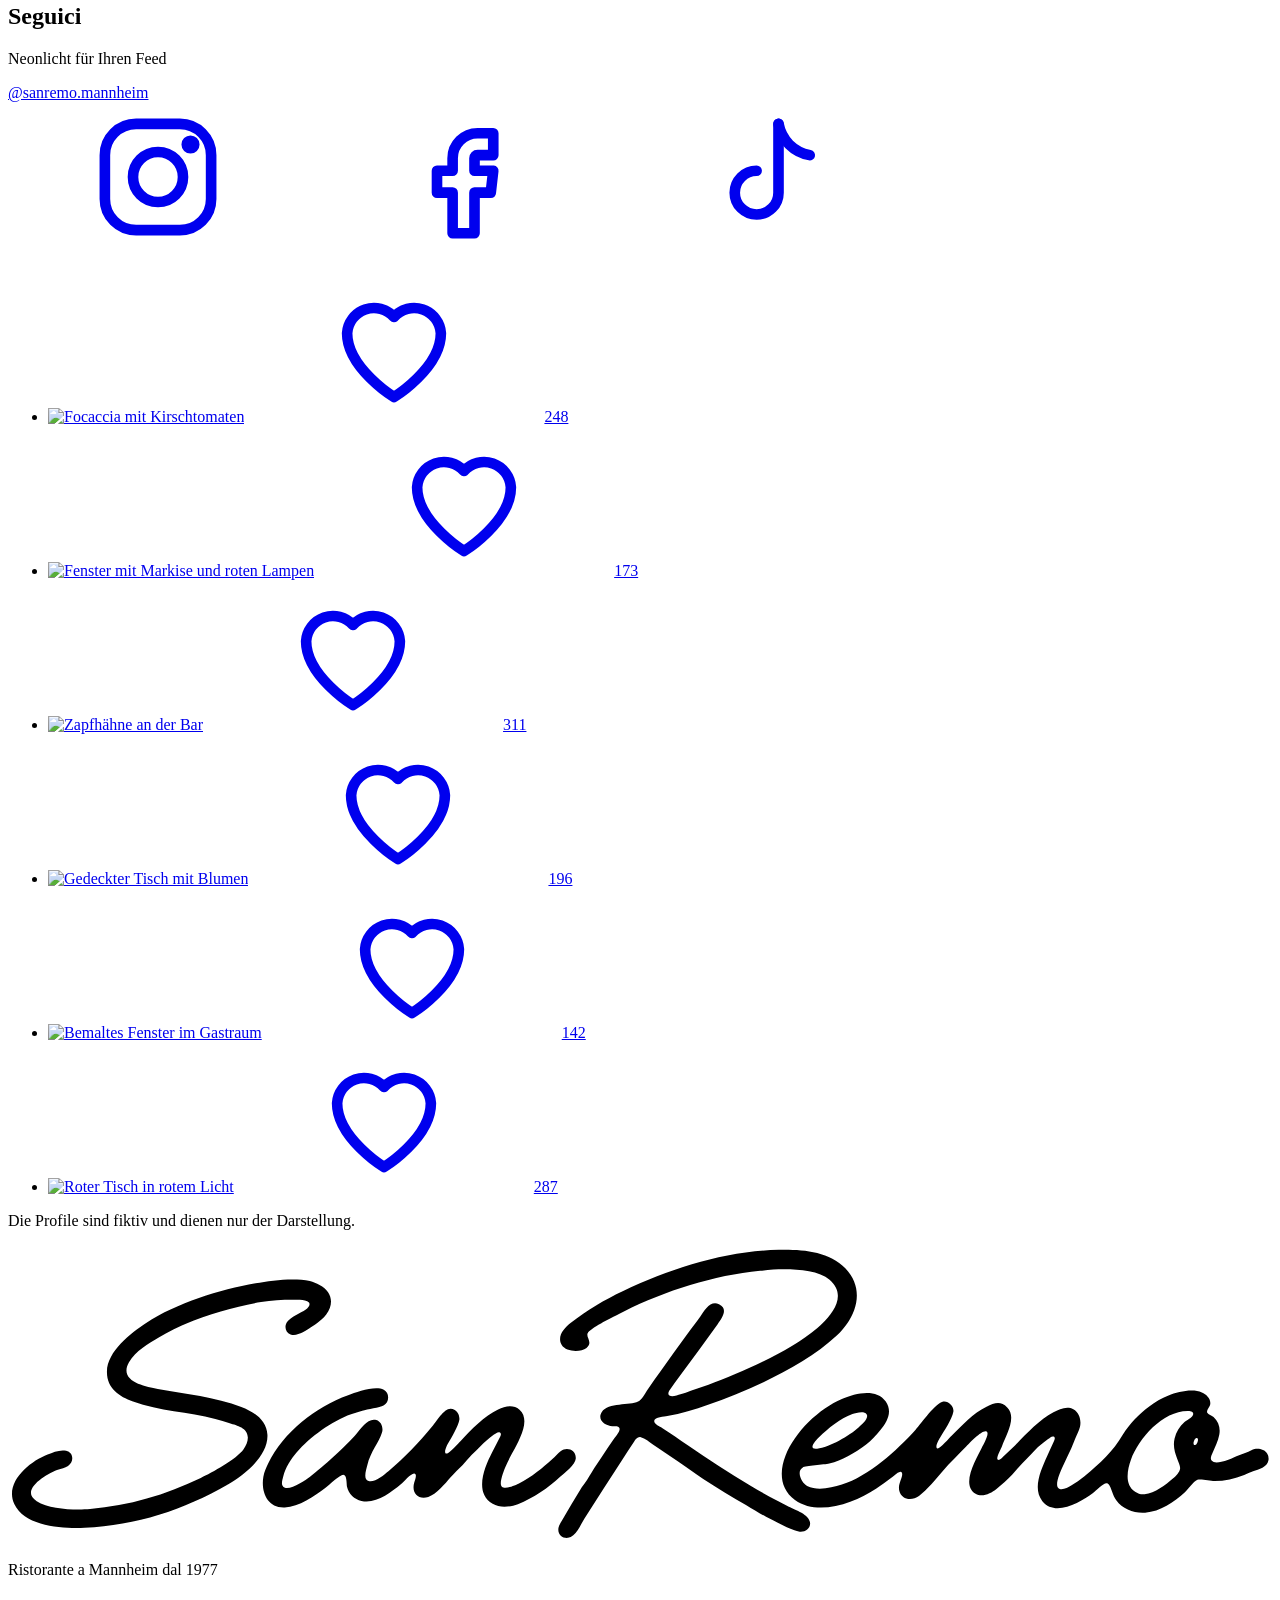
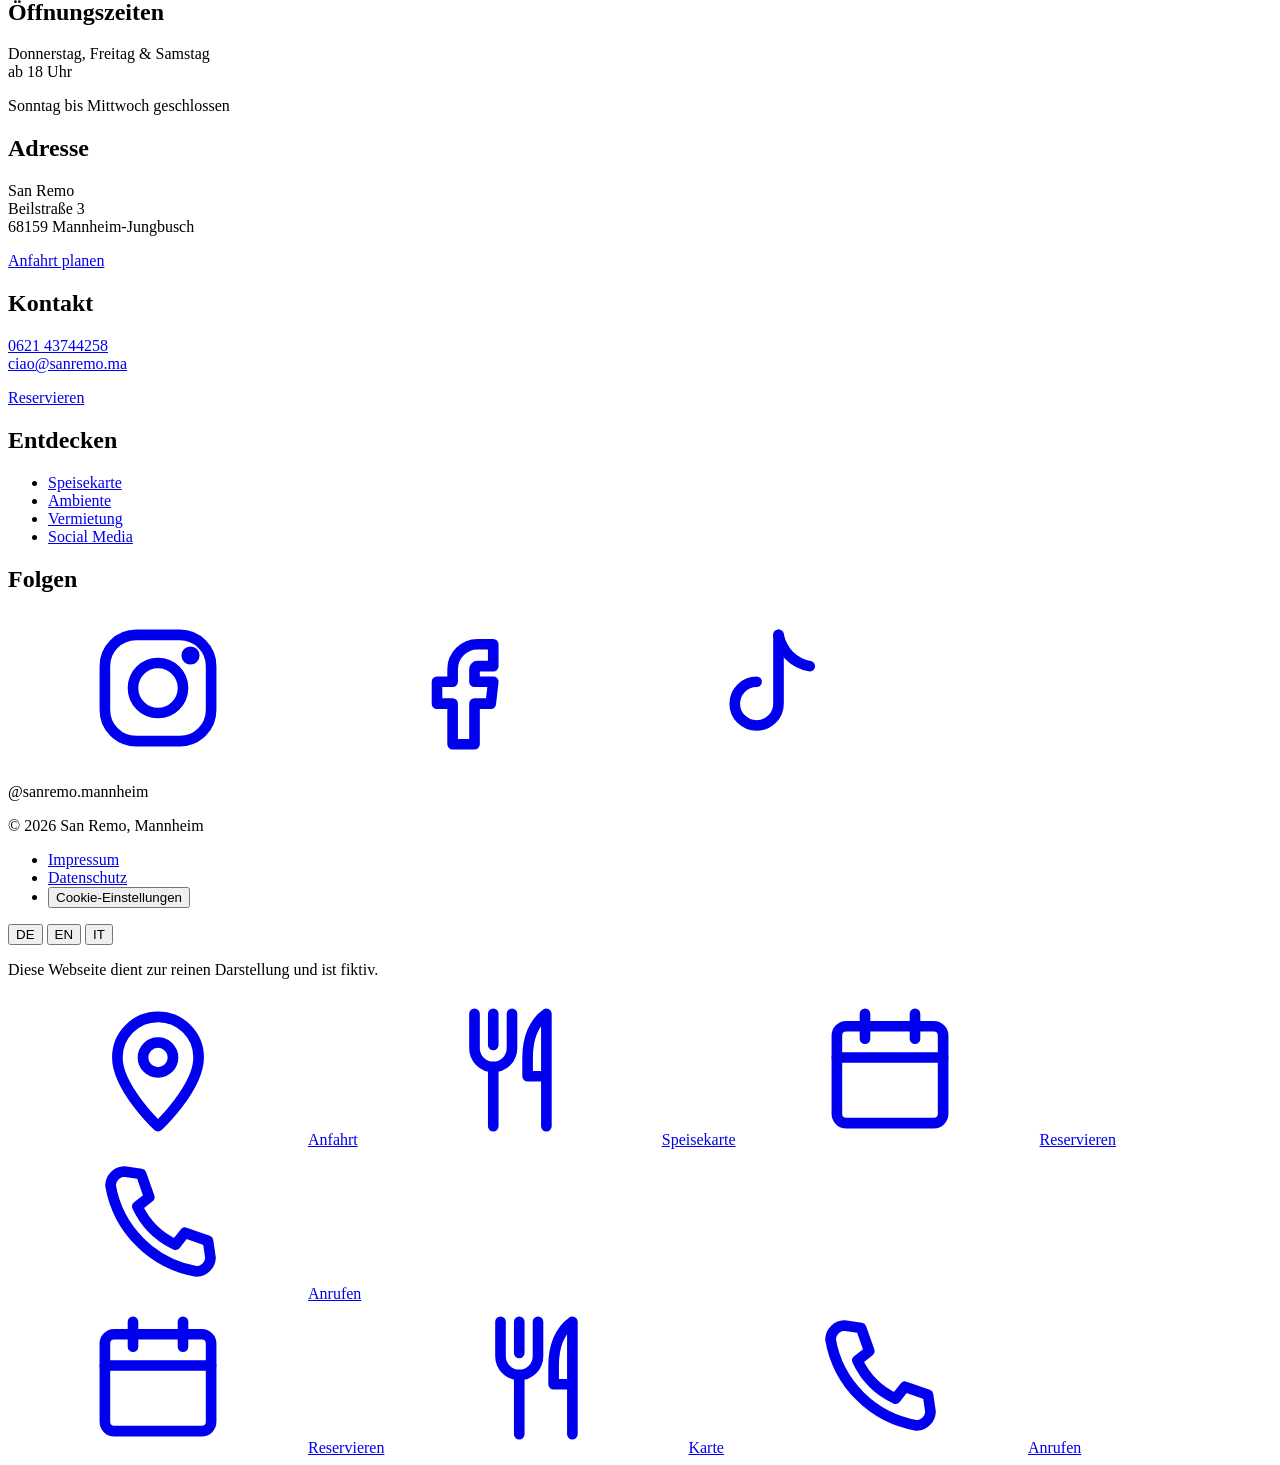
==== commit 5bdee30b: "Notice band "Diese Webseite dient zur reinen Darstellung und ist fiktiv." at the very top and bottom" ====
--- a/public/index.html
+++ b/public/index.html
@@ -23,7 +23,7 @@
 <link rel="preload" href="/assets/fonts/league-gothic-semicondensed.woff2" as="font" type="font/woff2" crossorigin>
 <link rel="preload" href="/assets/fonts/roboto-regular.woff2" as="font" type="font/woff2" crossorigin>
 <link rel="preload" href="/assets/fonts/playwrite-it-trad-light.woff2" as="font" type="font/woff2" crossorigin>
-<link rel="stylesheet" href="/assets/css/main.css?v=5a9c78f8d4">
+<link rel="stylesheet" href="/assets/css/main.css?v=a466e52000">
 <link rel="icon" href="/favicon.ico" sizes="32x32">
 <link rel="icon" href="/assets/icons/icon.svg" type="image/svg+xml">
 <link rel="apple-touch-icon" href="/assets/icons/apple-touch-icon.png">
@@ -86,6 +86,13 @@
   <symbol id="i-bus" viewBox="0 0 24 24" fill="none" stroke="currentColor" stroke-width="1.7" stroke-linecap="round" stroke-linejoin="round"><rect x="4.5" y="3.5" width="15" height="15" rx="2.5"/><path d="M4.5 11h15M4.5 7h15M7.5 18.5V21M16.5 18.5V21"/><circle cx="8" cy="14.8" r=".7" fill="currentColor"/><circle cx="16" cy="14.8" r=".7" fill="currentColor"/></symbol>
 </svg>
 
+<aside class="fiction fiction--top" data-fiction data-i18n-attr="aria-label:a11y.fiction" aria-label="Hinweis">
+  <p class="fiction__text" data-i18n="fiction.note">Diese Webseite dient zur reinen Darstellung und ist fiktiv.</p>
+</aside>
+<script>
+  /* Störer und Hero teilen sich den ersten Bildschirm: Höhe des Störers vor dem ersten Rendern setzen (ui.js hält sie aktuell) */
+  (function (b) { if (b) document.documentElement.style.setProperty('--fiction-h', b.getBoundingClientRect().height + 'px'); })(document.querySelector('[data-fiction]'));
+</script>
 <a class="skip-link" href="#main" data-i18n="a11y.skip">Zum Inhalt springen</a>
 <section class="consent" data-consent role="dialog" aria-modal="false" aria-labelledby="consent-title" aria-describedby="consent-text" hidden>
   <p class="consent__kicker hand" lang="it">Permesso?</p>
@@ -100,7 +107,7 @@
 </section>
 
 <header class="site-header" data-header>
-  <a class="brand" href="/#top" data-i18n-attr="aria-label:a11y.home" aria-label="San Remo, zur Startseite">
+  <a class="brand" href="https://www.sanremo.ma/" data-i18n-attr="aria-label:a11y.home" aria-label="San Remo, zur Startseite">
     <svg class="brand__logo" viewBox="0 0 2082 486" aria-hidden="true" focusable="false"><use href="#logo"/></svg>
   </a>
   <nav class="nav" data-i18n-attr="aria-label:a11y.mainnav" aria-label="Hauptnavigation">
@@ -664,7 +671,9 @@
 
 <footer class="site-footer">
   <div class="footer__brand">
-    <svg class="footer__logo" viewBox="0 0 2082 486" role="img" aria-label="San Remo" focusable="false"><use href="#logo"/></svg>
+    <a class="footer__home" href="https://www.sanremo.ma/" data-i18n-attr="aria-label:a11y.home" aria-label="San Remo, zur Startseite">
+      <svg class="footer__logo" viewBox="0 0 2082 486" aria-hidden="true" focusable="false"><use href="#logo"/></svg>
+    </a>
     <p class="hand" lang="it">Ristorante a Mannheim dal 1977</p>
   </div>
   <div class="dots dots--light" aria-hidden="true"></div>
@@ -717,7 +726,9 @@
       <button class="lang__btn" type="button" data-lang="it" lang="it" aria-pressed="false">IT</button>
     </div>
   </div>
-  <p class="footer__fiction" data-i18n="footer.fiction">Diese Webseite dient zur reinen Darstellung und ist fiktiv.</p>
+  <div class="fiction fiction--bottom">
+    <p class="fiction__text" data-i18n="fiction.note">Diese Webseite dient zur reinen Darstellung und ist fiktiv.</p>
+  </div>
 </footer>
 
 <aside class="quick" data-i18n-attr="aria-label:a11y.quick" aria-label="Schnellzugriff">
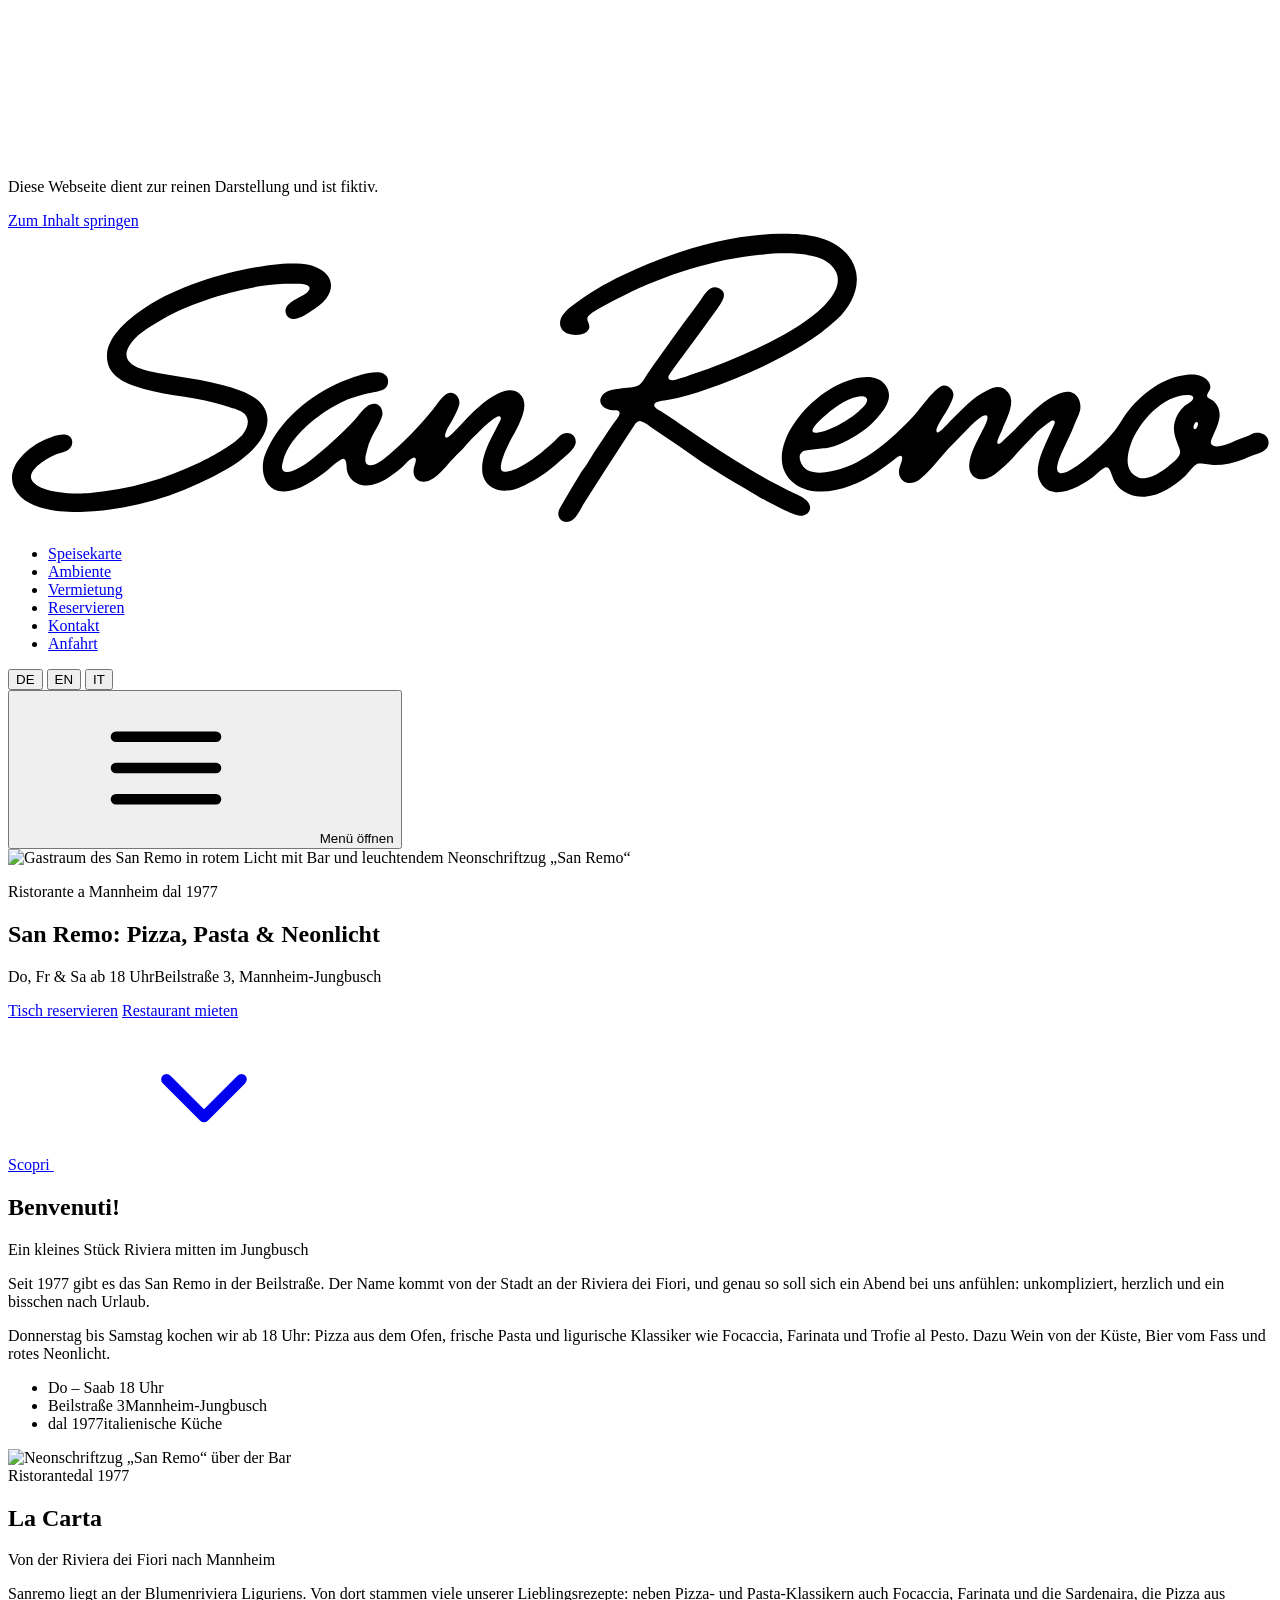
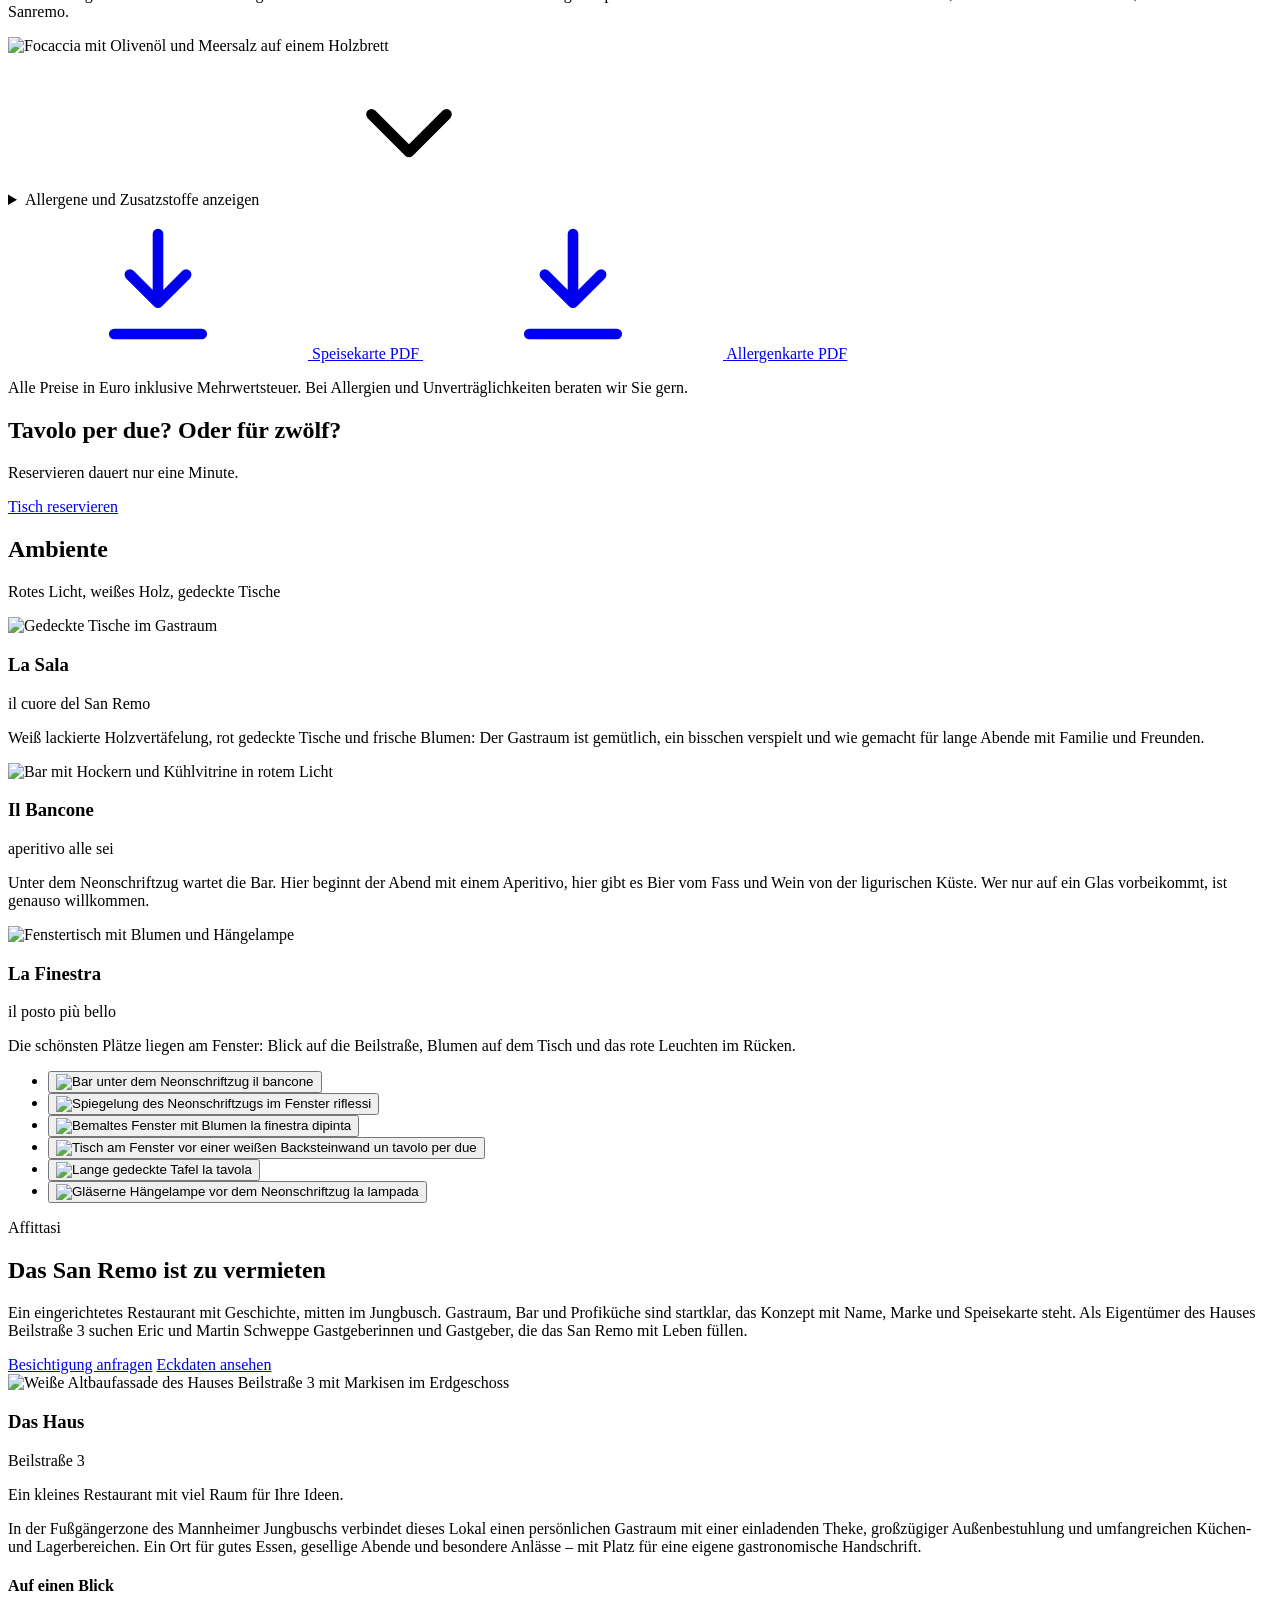
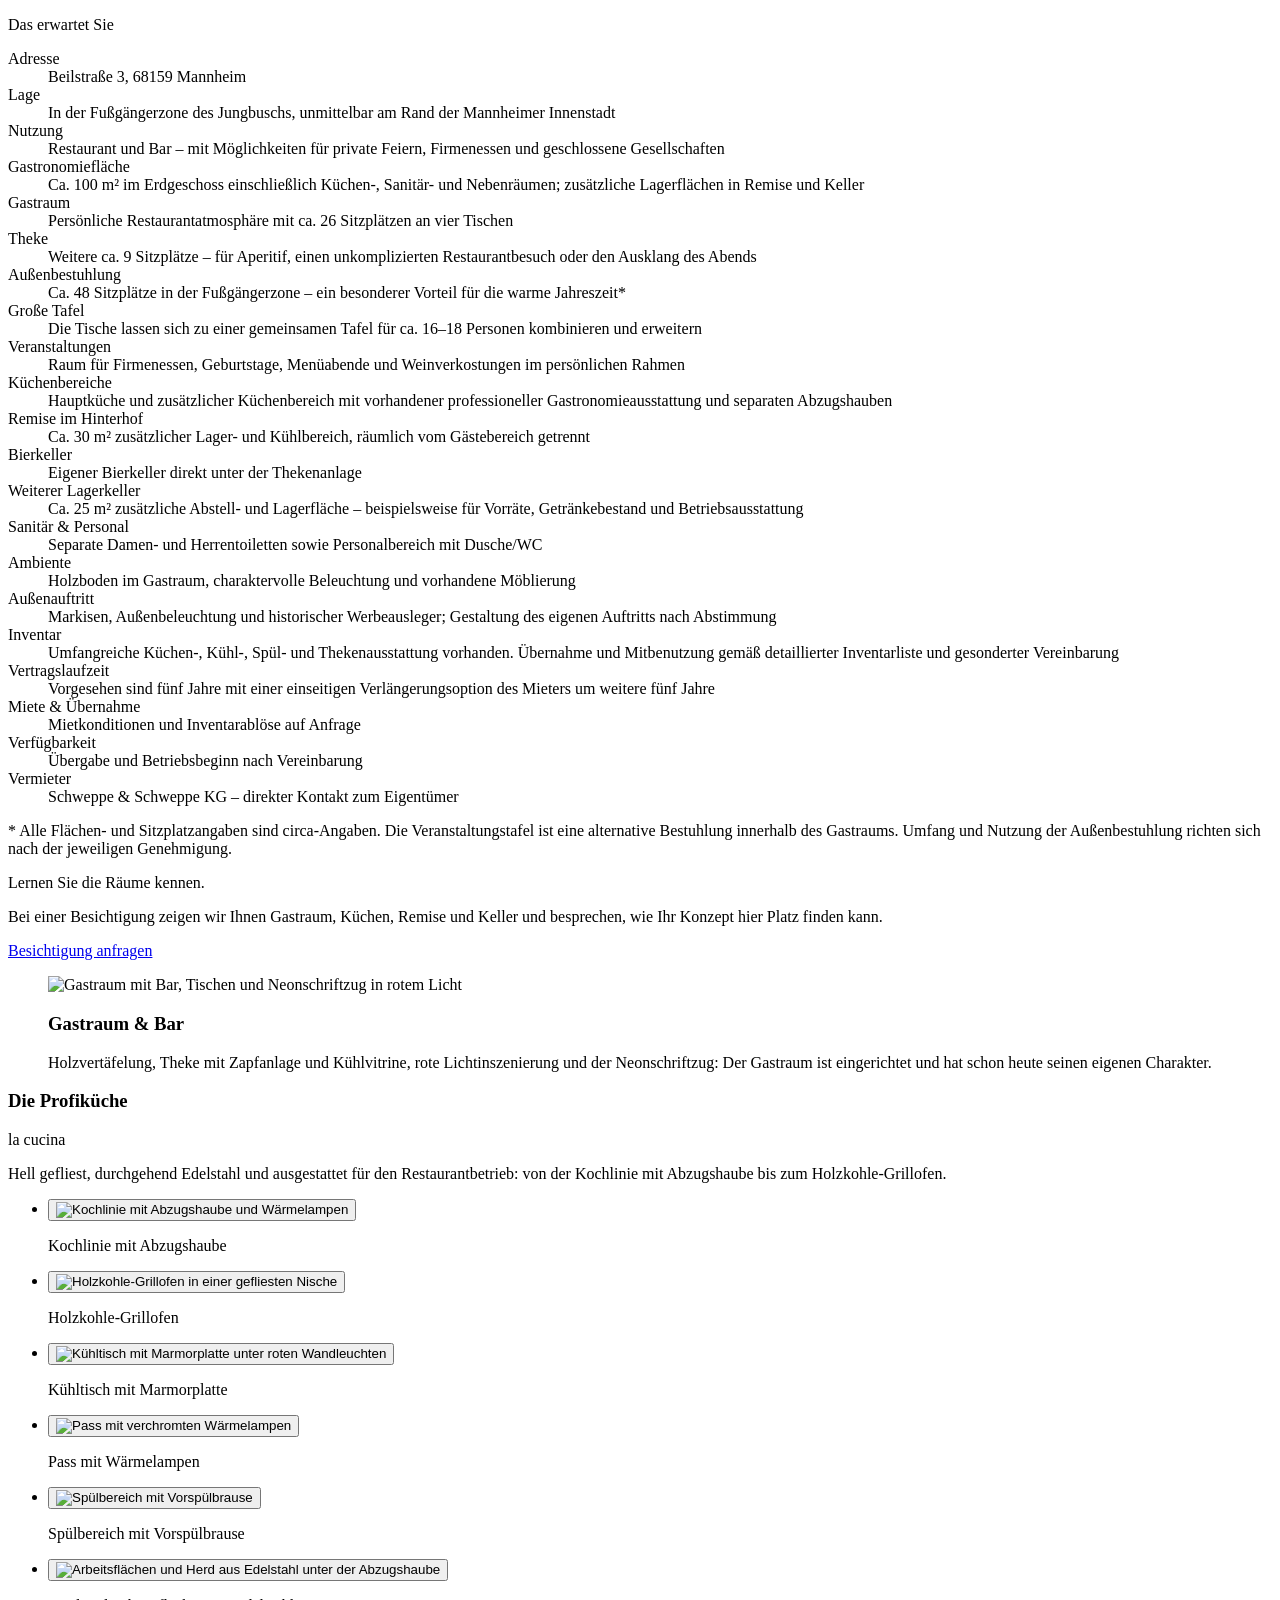
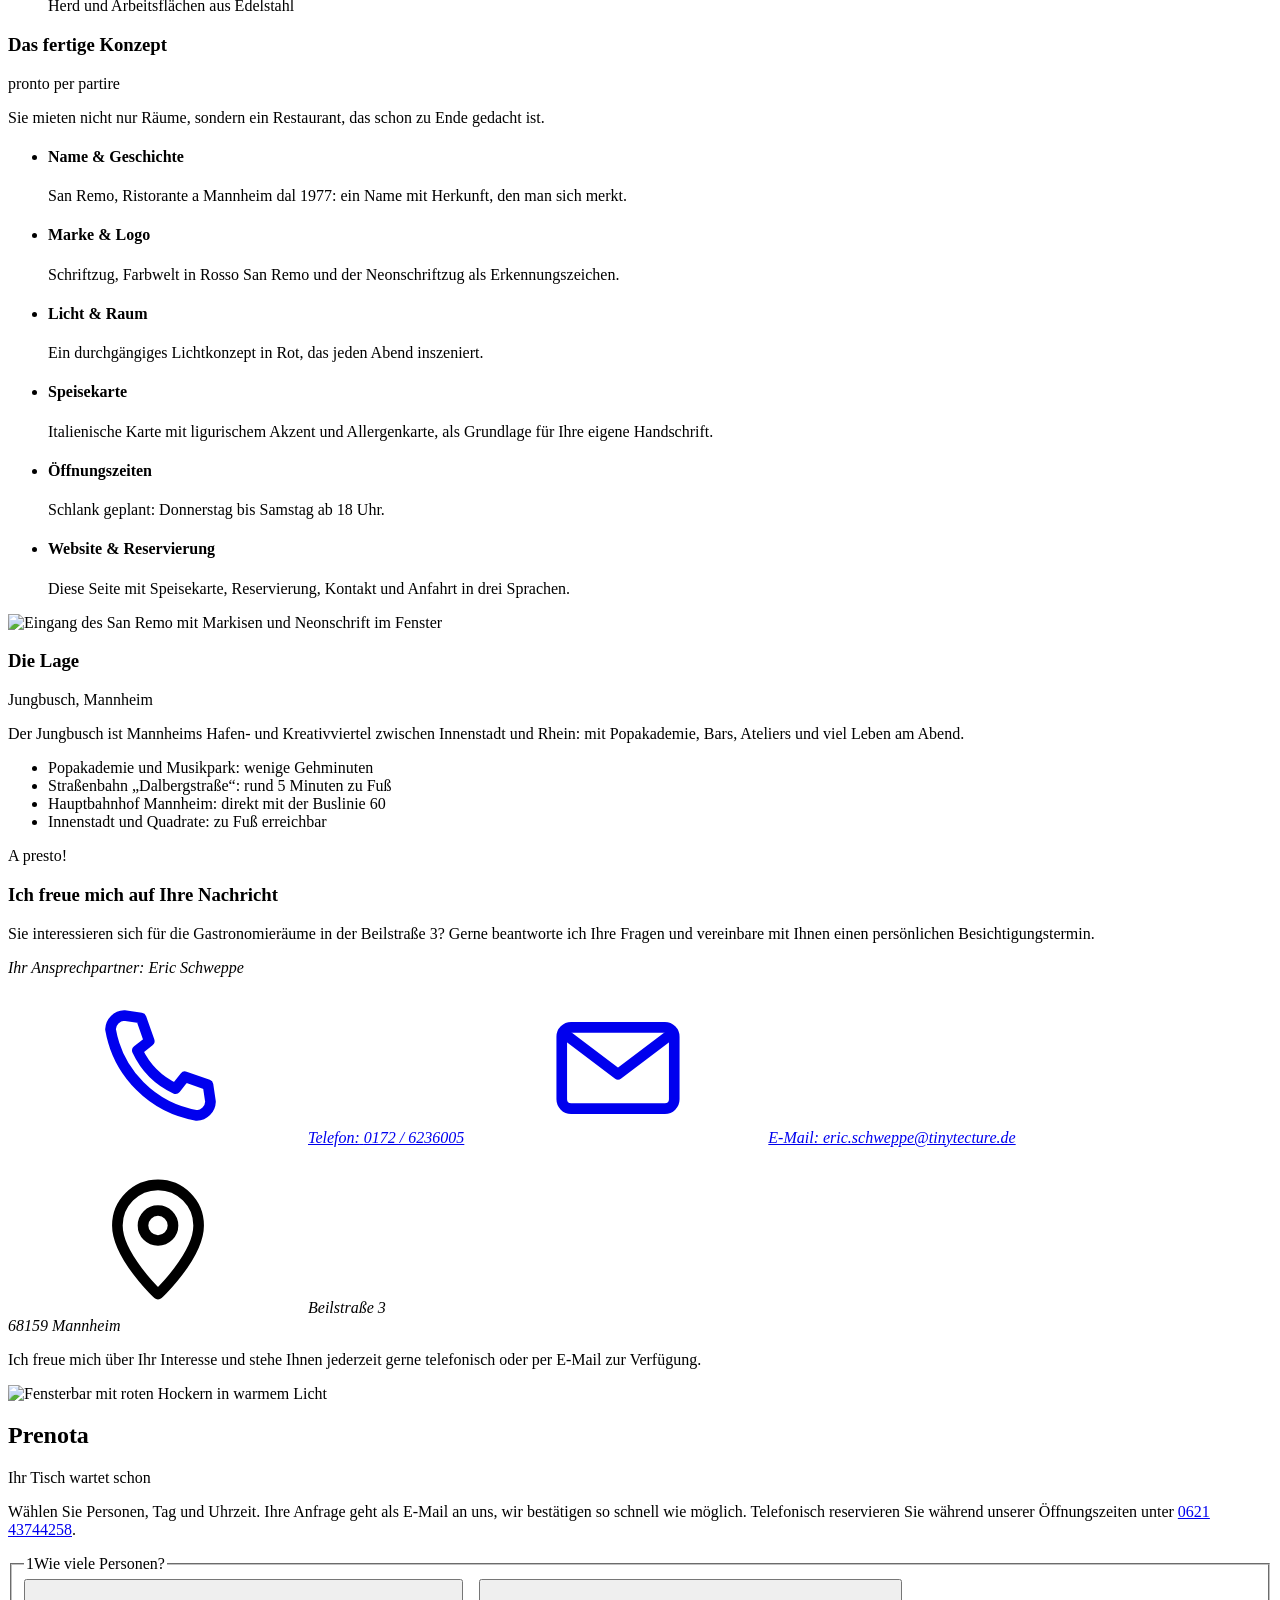
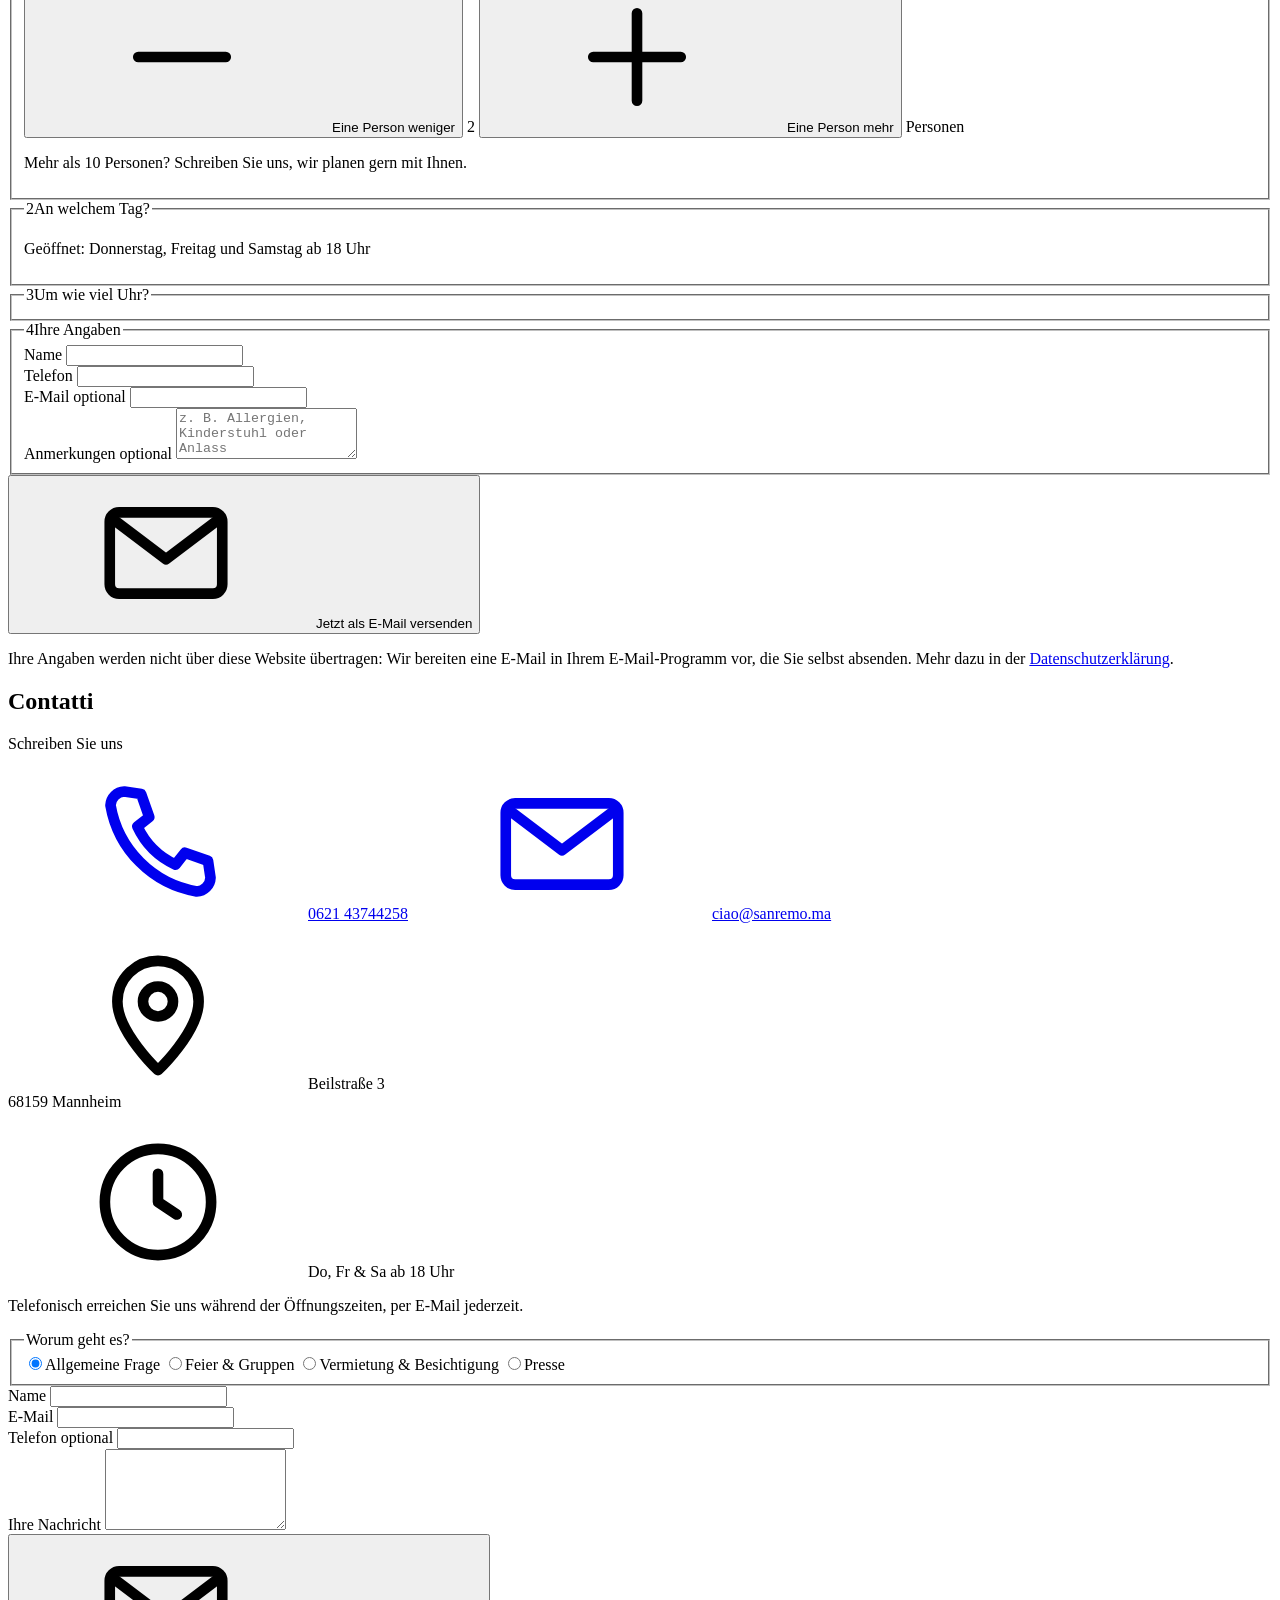
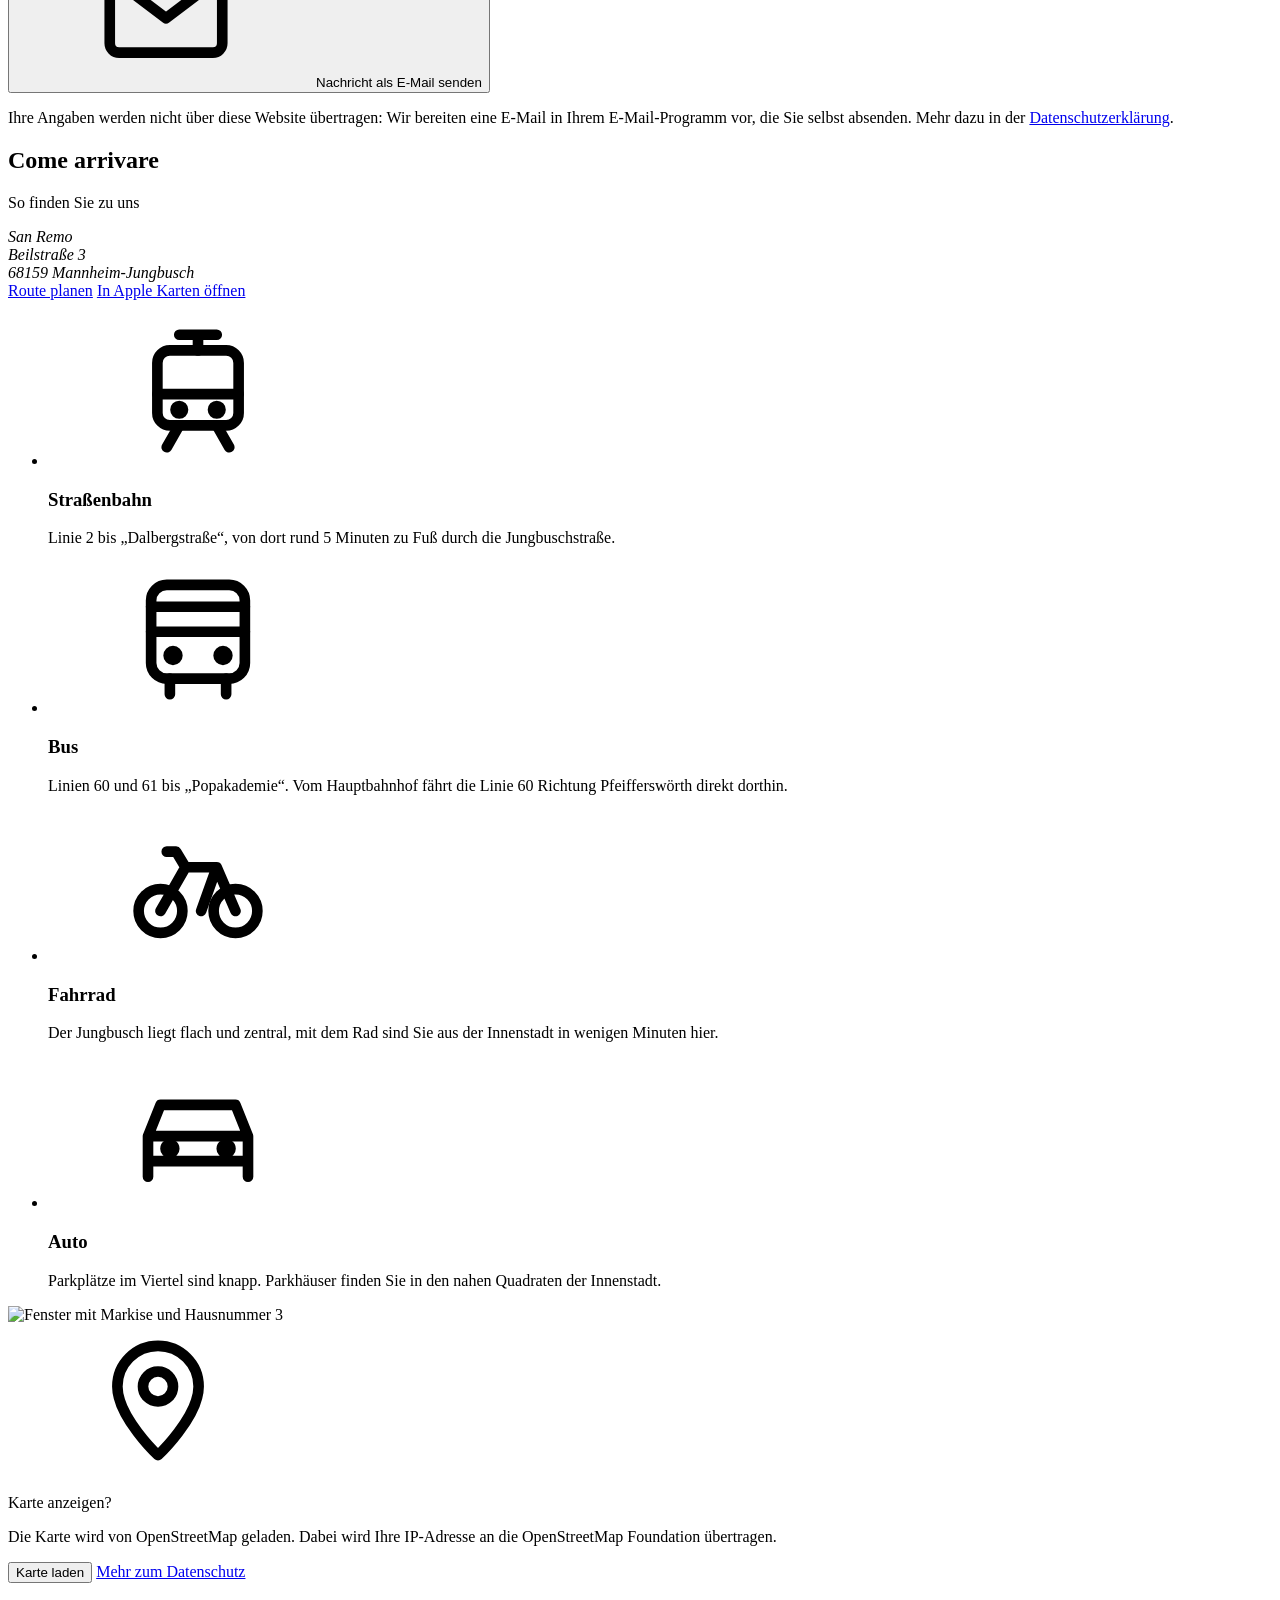
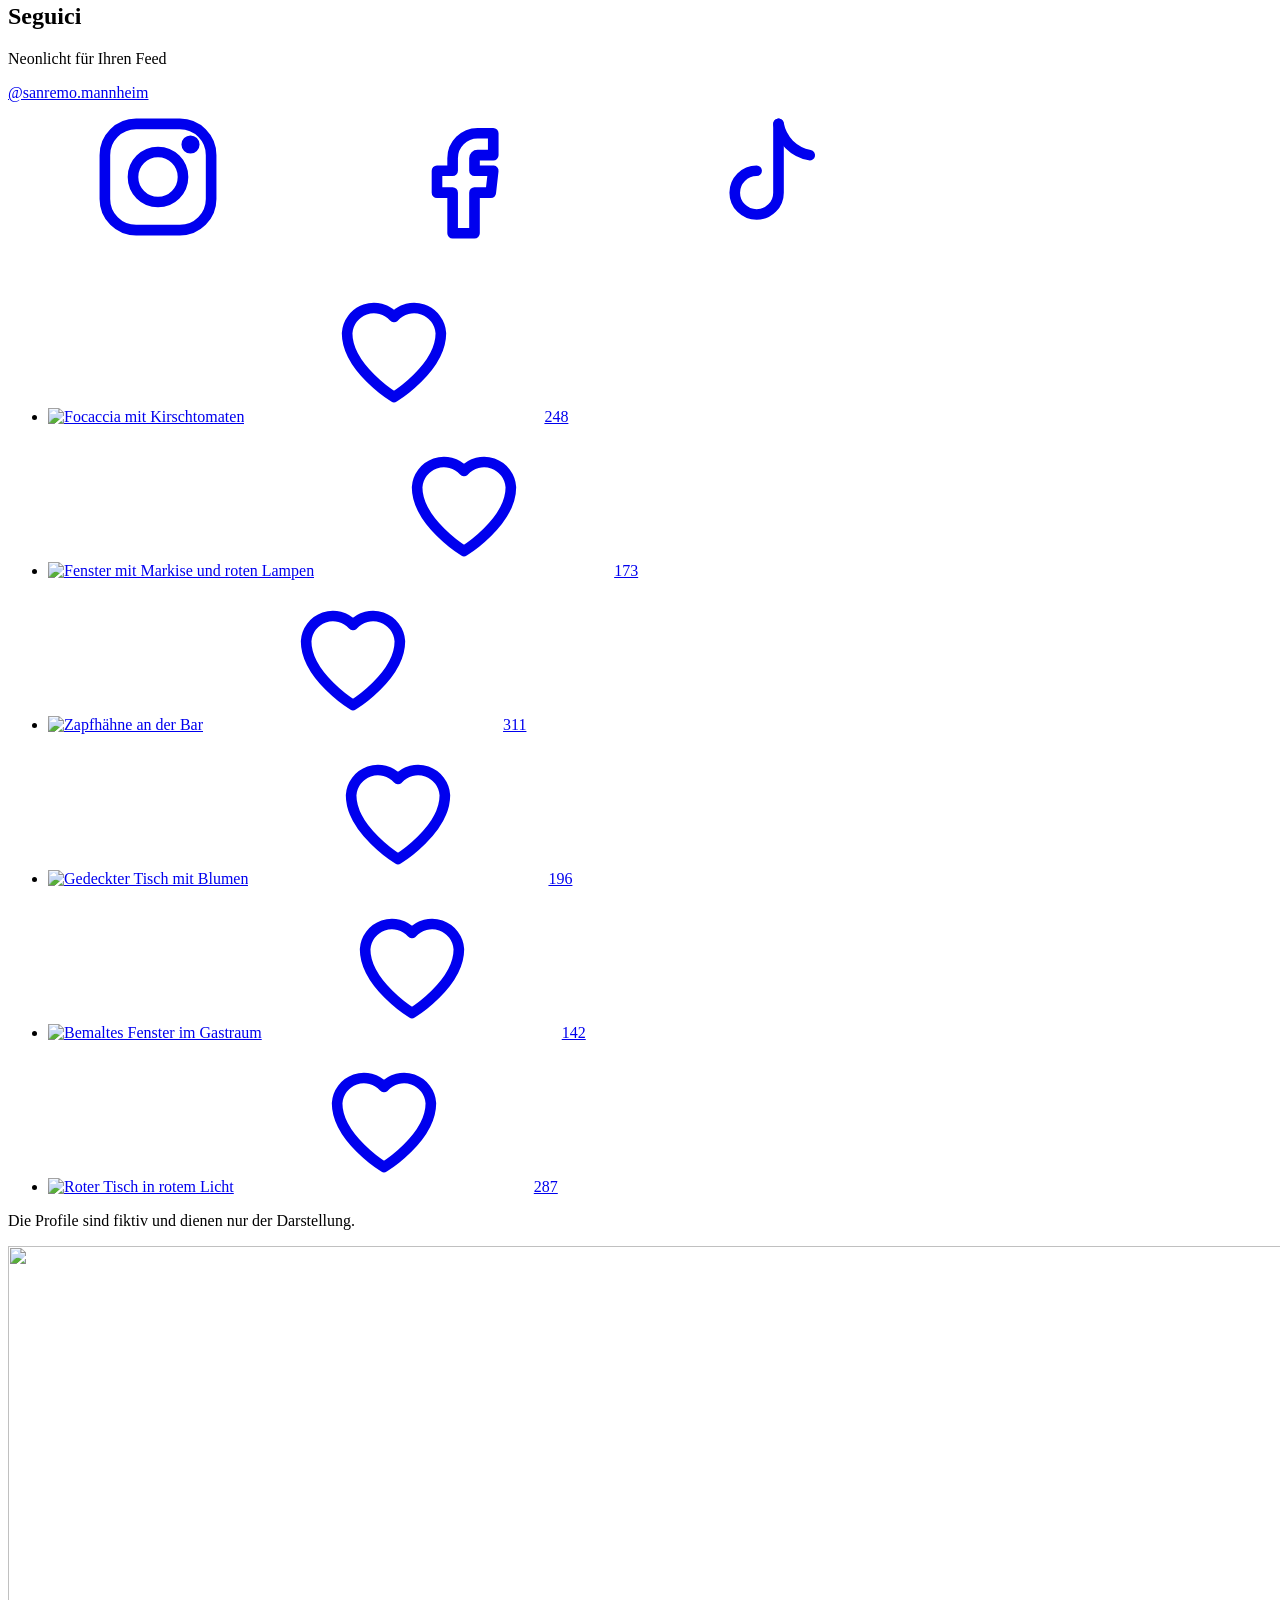
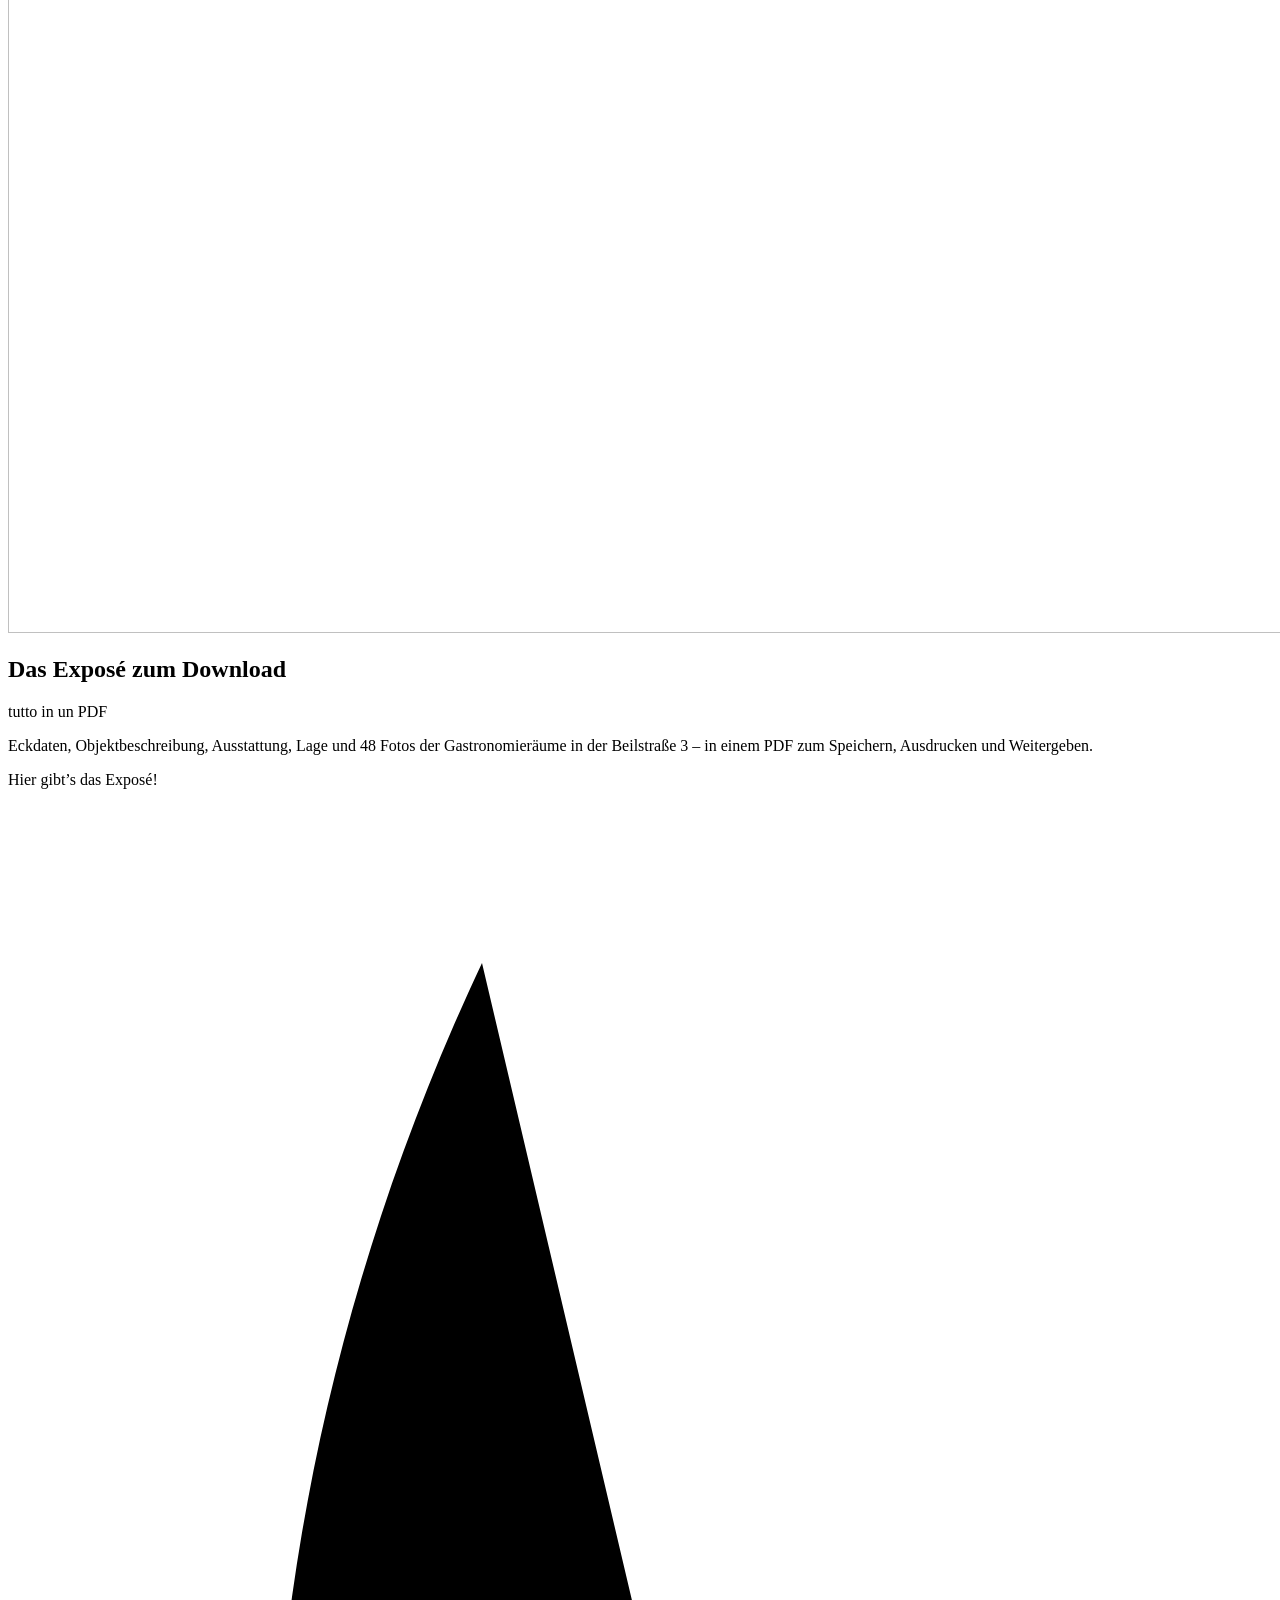
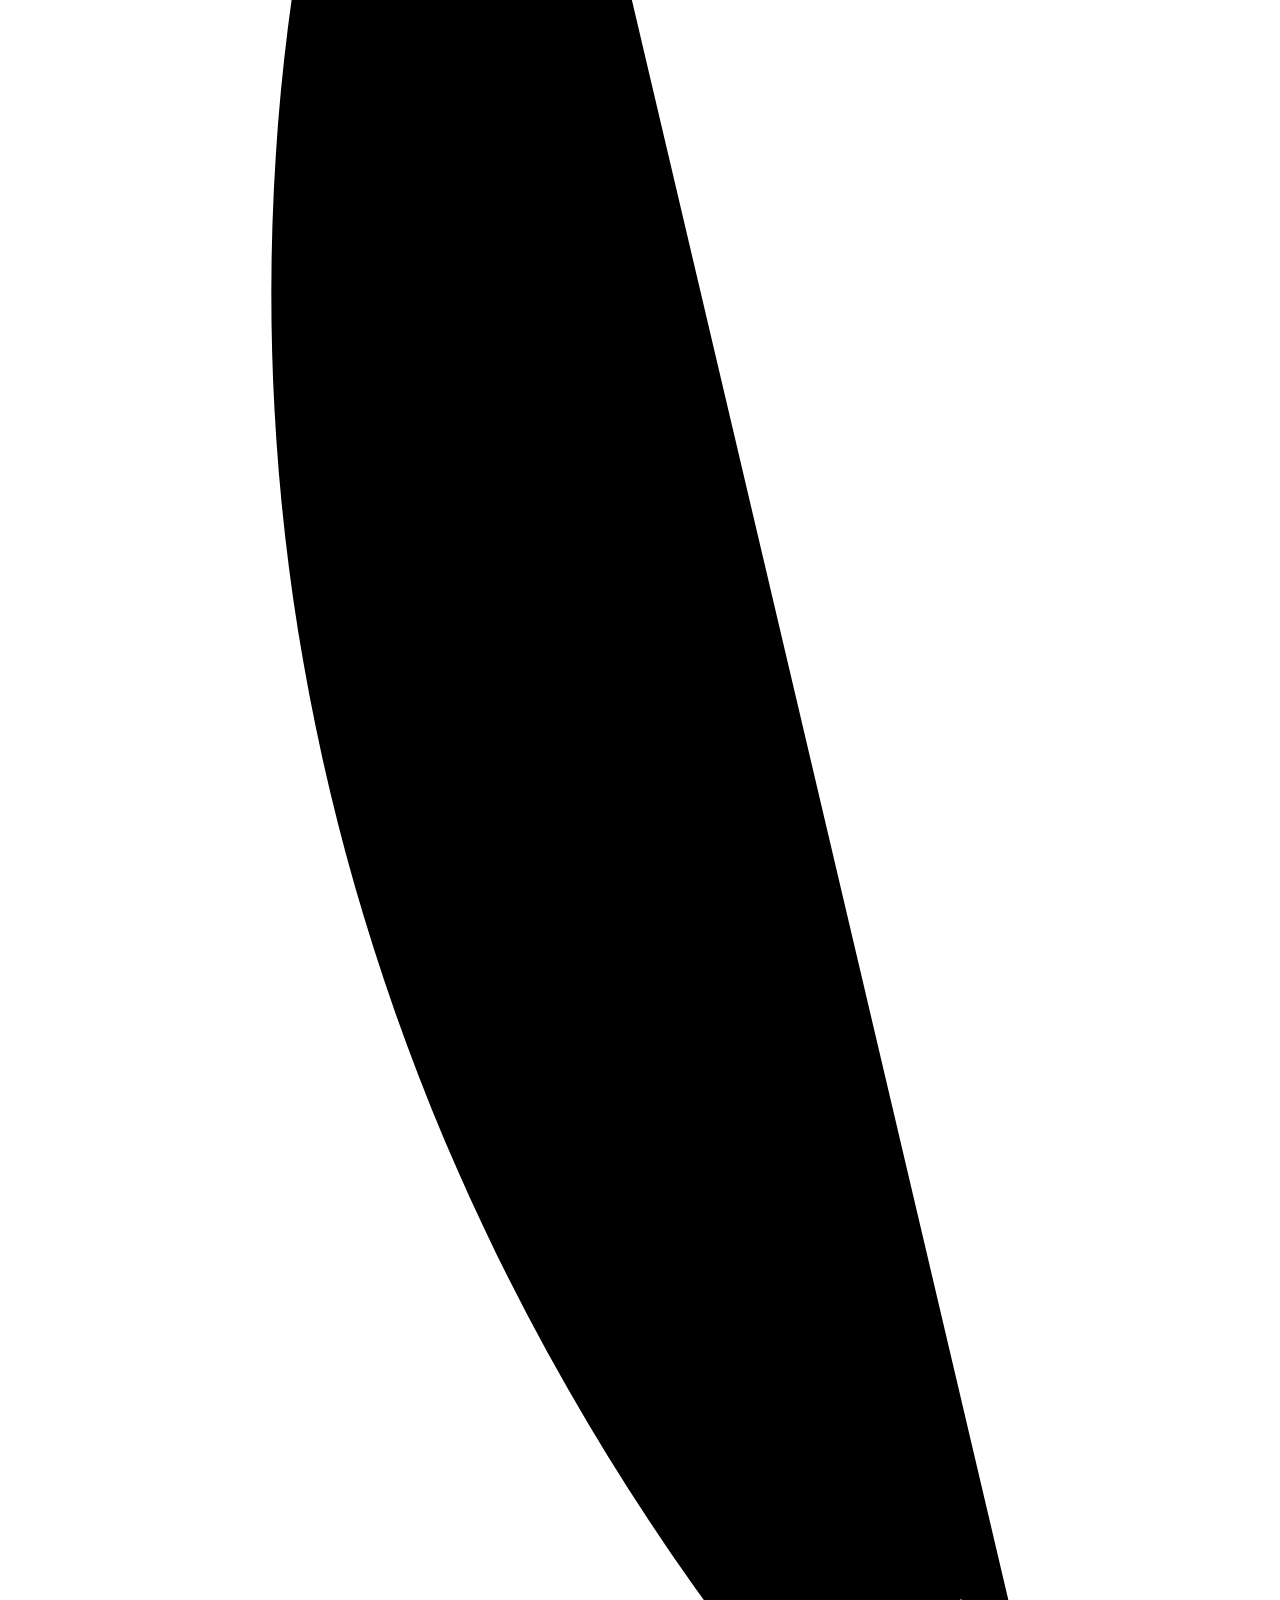
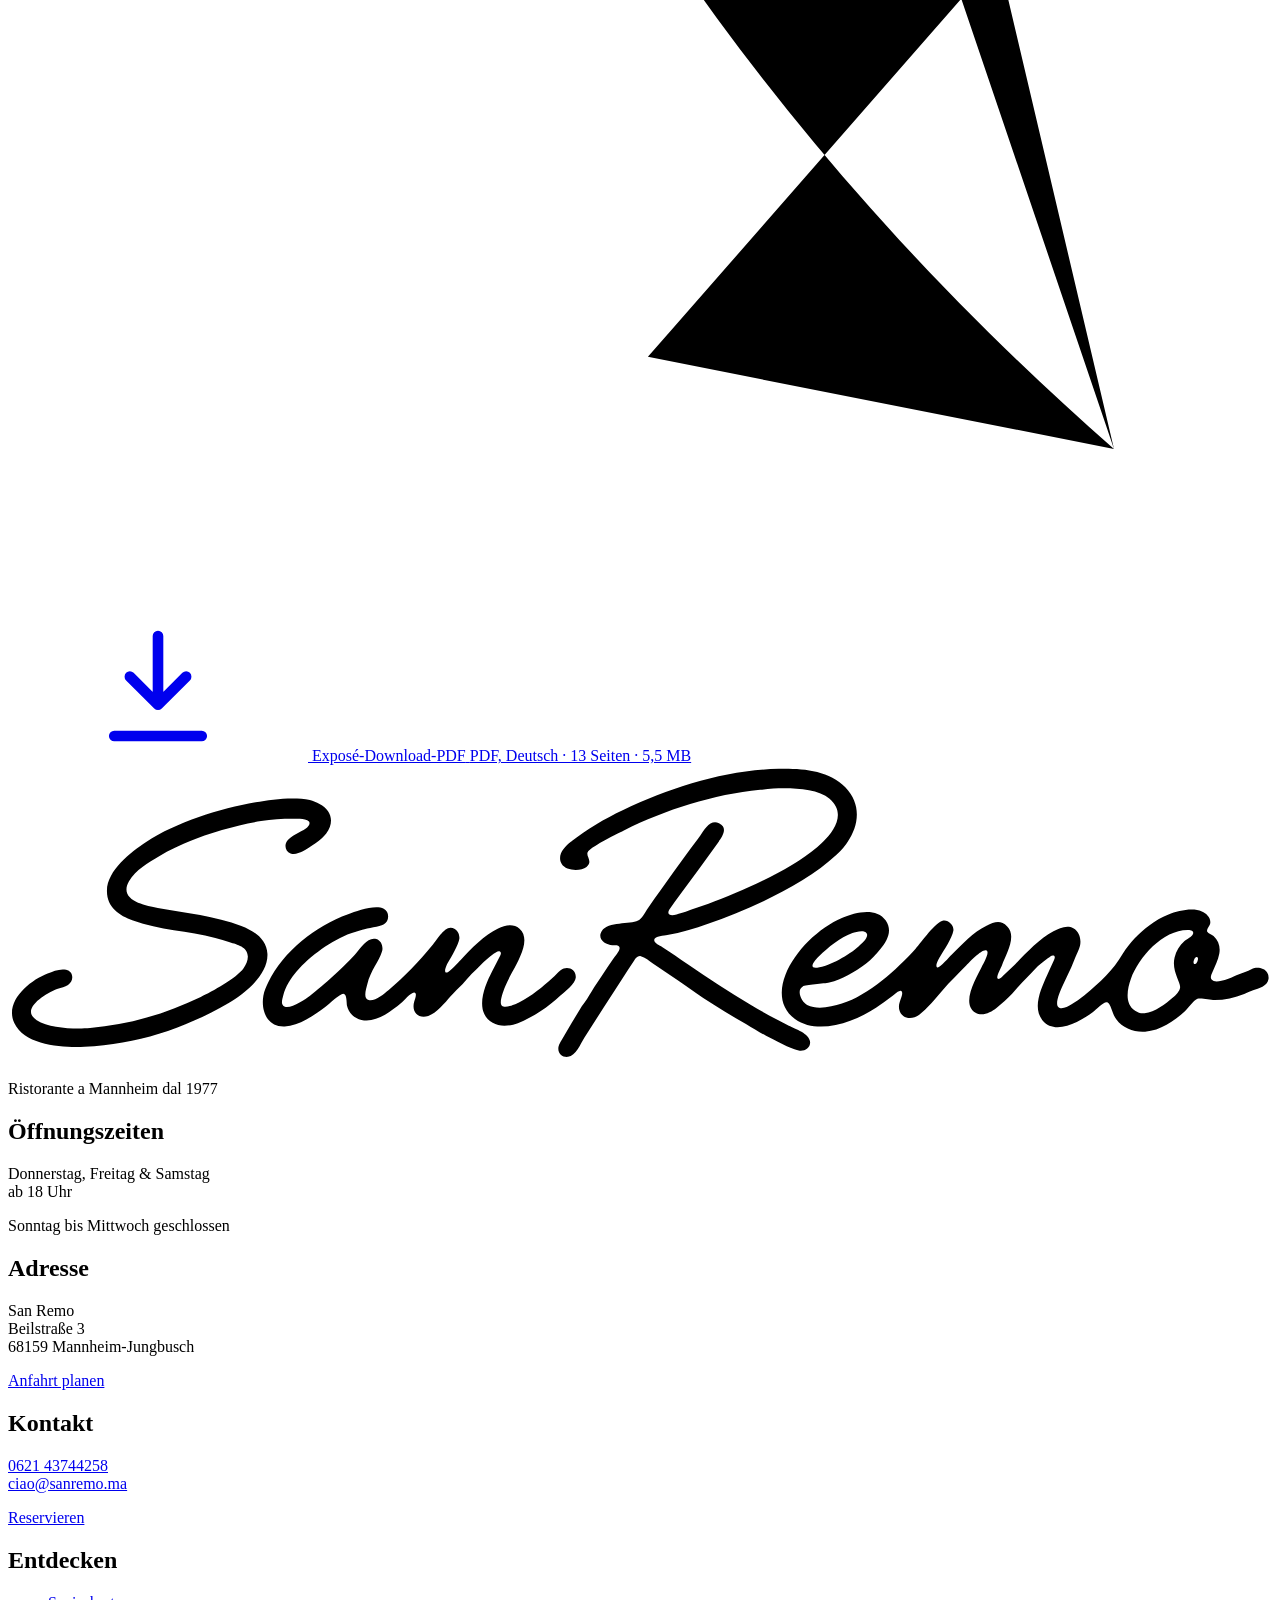
==== commit 5e1dfa52: "Exposé as PDF download at the end of the page, with neon sign and neon arrow - tools/expose.mjs buil" ====
--- a/public/index.html
+++ b/public/index.html
@@ -23,7 +23,7 @@
 <link rel="preload" href="/assets/fonts/league-gothic-semicondensed.woff2" as="font" type="font/woff2" crossorigin>
 <link rel="preload" href="/assets/fonts/roboto-regular.woff2" as="font" type="font/woff2" crossorigin>
 <link rel="preload" href="/assets/fonts/playwrite-it-trad-light.woff2" as="font" type="font/woff2" crossorigin>
-<link rel="stylesheet" href="/assets/css/main.css?v=a466e52000">
+<link rel="stylesheet" href="/assets/css/main.css?v=a30a6189da">
 <link rel="icon" href="/favicon.ico" sizes="32x32">
 <link rel="icon" href="/assets/icons/icon.svg" type="image/svg+xml">
 <link rel="apple-touch-icon" href="/assets/icons/apple-touch-icon.png">
@@ -667,6 +667,27 @@
     <p class="social__note" data-i18n="social.note">Die Profile sind fiktiv und dienen nur der Darstellung.</p>
   </section>
 
+  <!-- EXPOSÉ: Download am Ende der Seite, Neonschrift und Neonpfeil zeigen auf den Button (PDF: node tools/expose.mjs) -->
+  <section class="expose" id="expose" aria-labelledby="expose-title">
+    <picture class="pic expose__bg" style="--pic-bg:#791723"><source type="image/avif" media="(max-width: 47.99em)" srcset="/assets/img/gastraum-mob-480.avif?v=a98ec53df4 480w, /assets/img/gastraum-mob-720.avif?v=66f5fda627 720w, /assets/img/gastraum-mob-960.avif?v=134153d001 960w, /assets/img/gastraum-mob-1229.avif?v=3c15073279 1229w" sizes="100vw" width="1229" height="1536"><source type="image/jpeg" media="(max-width: 47.99em)" srcset="/assets/img/gastraum-mob-480.jpg?v=3cbe8d40ce 480w, /assets/img/gastraum-mob-720.jpg?v=e97100bdca 720w, /assets/img/gastraum-mob-960.jpg?v=1571741610 960w, /assets/img/gastraum-mob-1229.jpg?v=7b6908a144 1229w" sizes="100vw" width="1229" height="1536"><source type="image/avif" srcset="/assets/img/gastraum-wide-1280.avif?v=8c305ec48c 1280w, /assets/img/gastraum-wide-1600.avif?v=e21087d1a6 1600w, /assets/img/gastraum-wide-2048.avif?v=783f049d79 2048w, /assets/img/gastraum-wide-2304.avif?v=27fcefeaa8 2304w" sizes="100vw"><img src="/assets/img/gastraum-wide-1600.jpg?v=fb59ece436" srcset="/assets/img/gastraum-wide-1280.jpg?v=199bf7327e 1280w, /assets/img/gastraum-wide-1600.jpg?v=fb59ece436 1600w, /assets/img/gastraum-wide-2048.jpg?v=9a640c2a9c 2048w, /assets/img/gastraum-wide-2304.jpg?v=6aed84c4f0 2304w" sizes="100vw" width="2304" height="987" alt="" loading="lazy" decoding="async"></picture>
+    <header class="head expose__head">
+      <h2 class="head__title" id="expose-title" data-i18n="expo.title">Das Exposé zum Download</h2>
+      <p class="head__hand hand" lang="it">tutto in un PDF</p>
+      <p class="head__lead" data-i18n="expo.lead">Eckdaten, Objektbeschreibung, Ausstattung, Lage und 48 Fotos der Gastronomieräume in der Beilstraße 3 – in einem PDF zum Speichern, Ausdrucken und Weitergeben.</p>
+    </header>
+    <div class="expose__cta">
+      <p class="neon expose__neon" aria-hidden="true" data-i18n="expo.neon">Hier gibt’s das Exposé!</p>
+      <span class="expose__arrow" aria-hidden="true">
+        <svg class="neon-arrow" viewBox="0 0 48 114" focusable="false"><path d="M18 6C2 40 10 80 42 108M36.2 90.9L42 108l-17.7-3.5"/></svg>
+      </span>
+      <a class="download download--neon" href="/downloads/San-Remo-Expose-Beilstrasse-3.pdf" download="San-Remo-Expose-Beilstrasse-3.pdf" data-pdf-file>
+        <svg class="icon" aria-hidden="true"><use href="#i-download"/></svg>
+        <span class="download__title" data-i18n="expo.dl">Exposé-Download-PDF</span>
+        <span class="download__meta" data-i18n="expo.meta">PDF, Deutsch · 13 Seiten · 5,5 MB</span>
+      </a>
+    </div>
+  </section>
+
 </main>
 
 <footer class="site-footer">
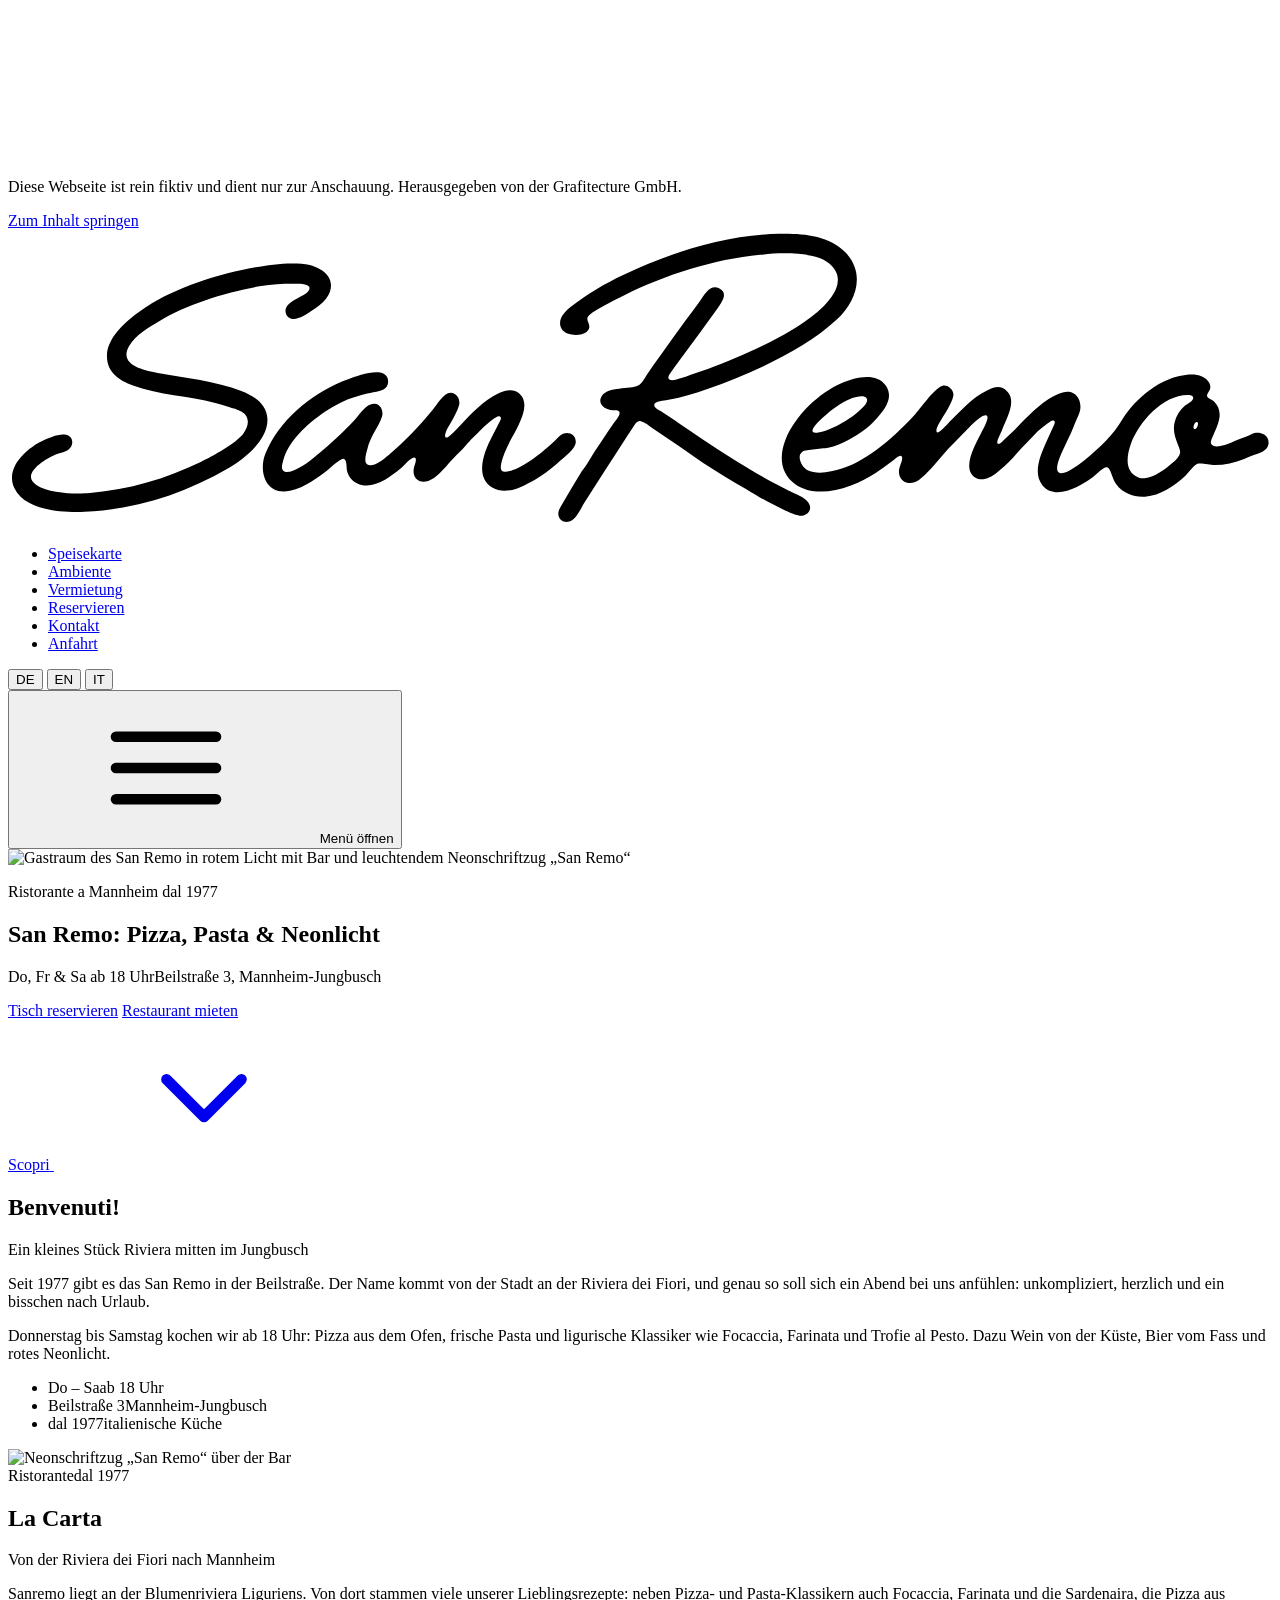
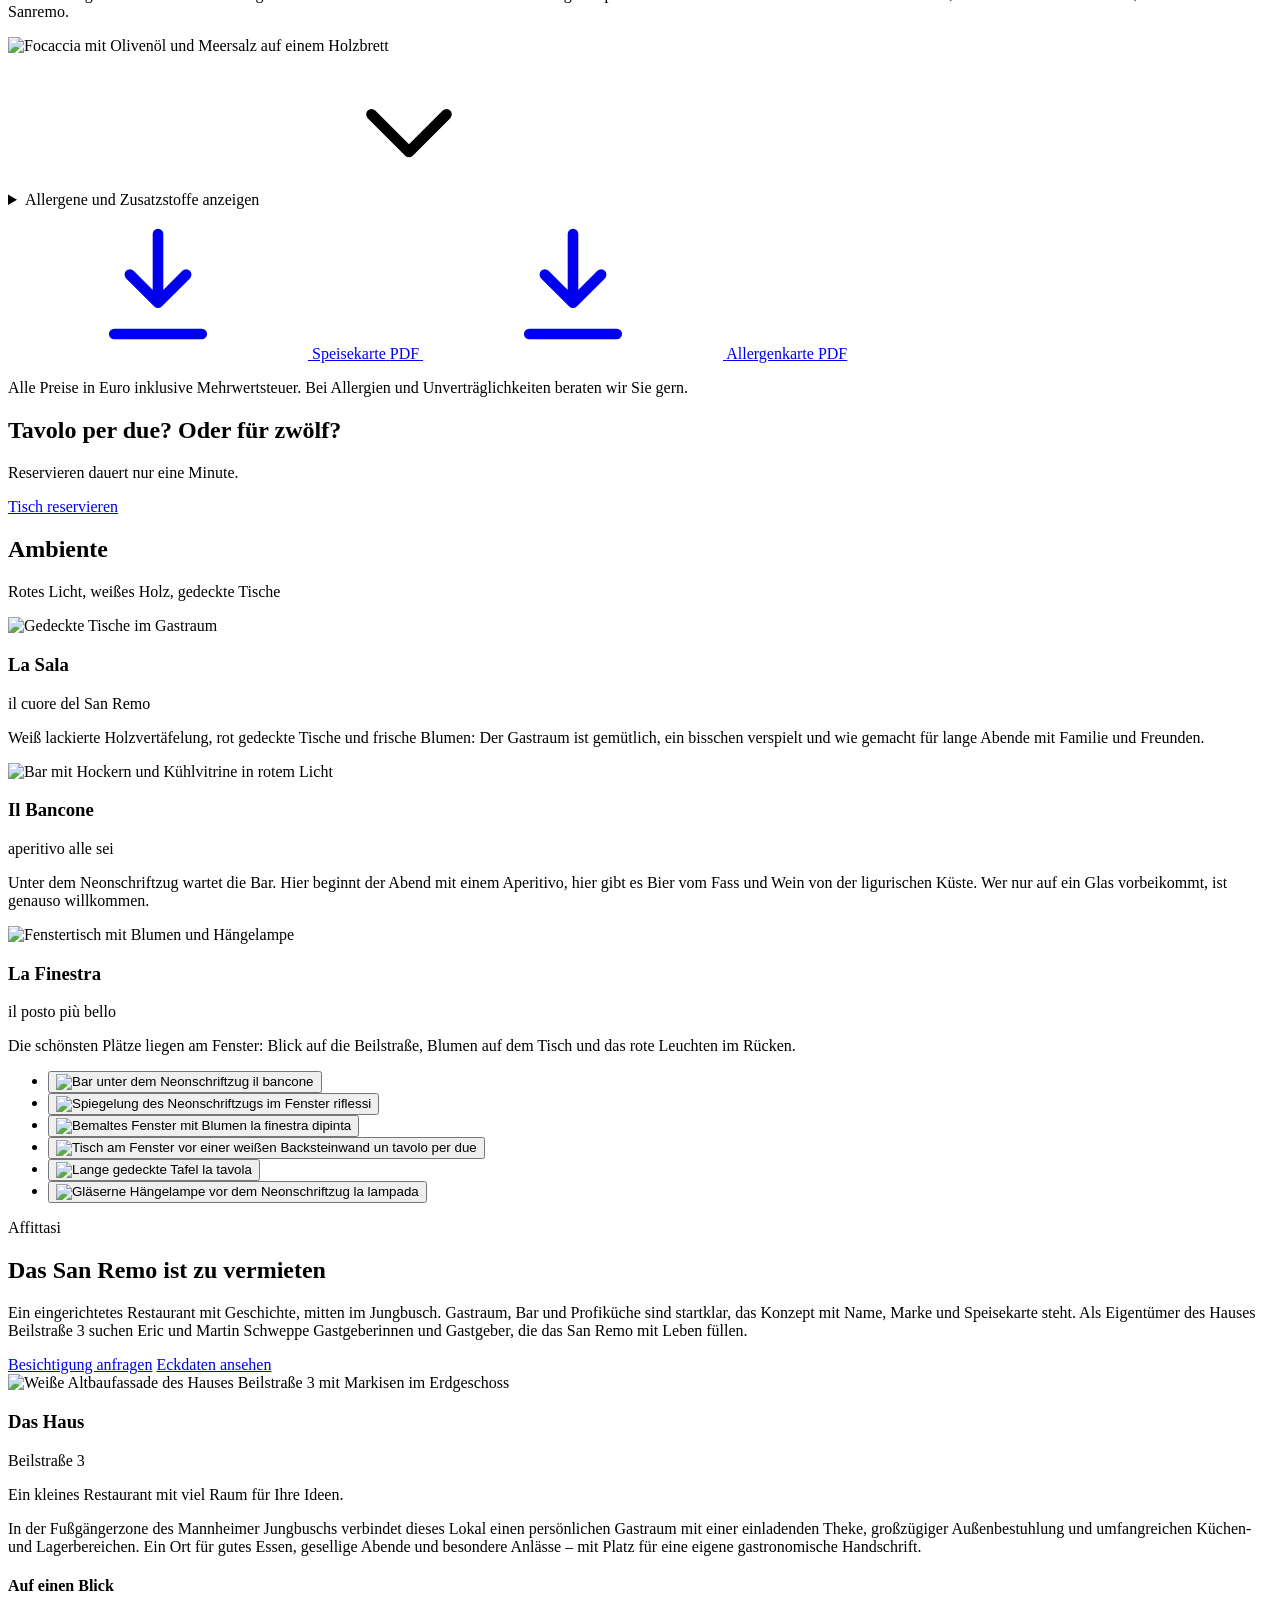
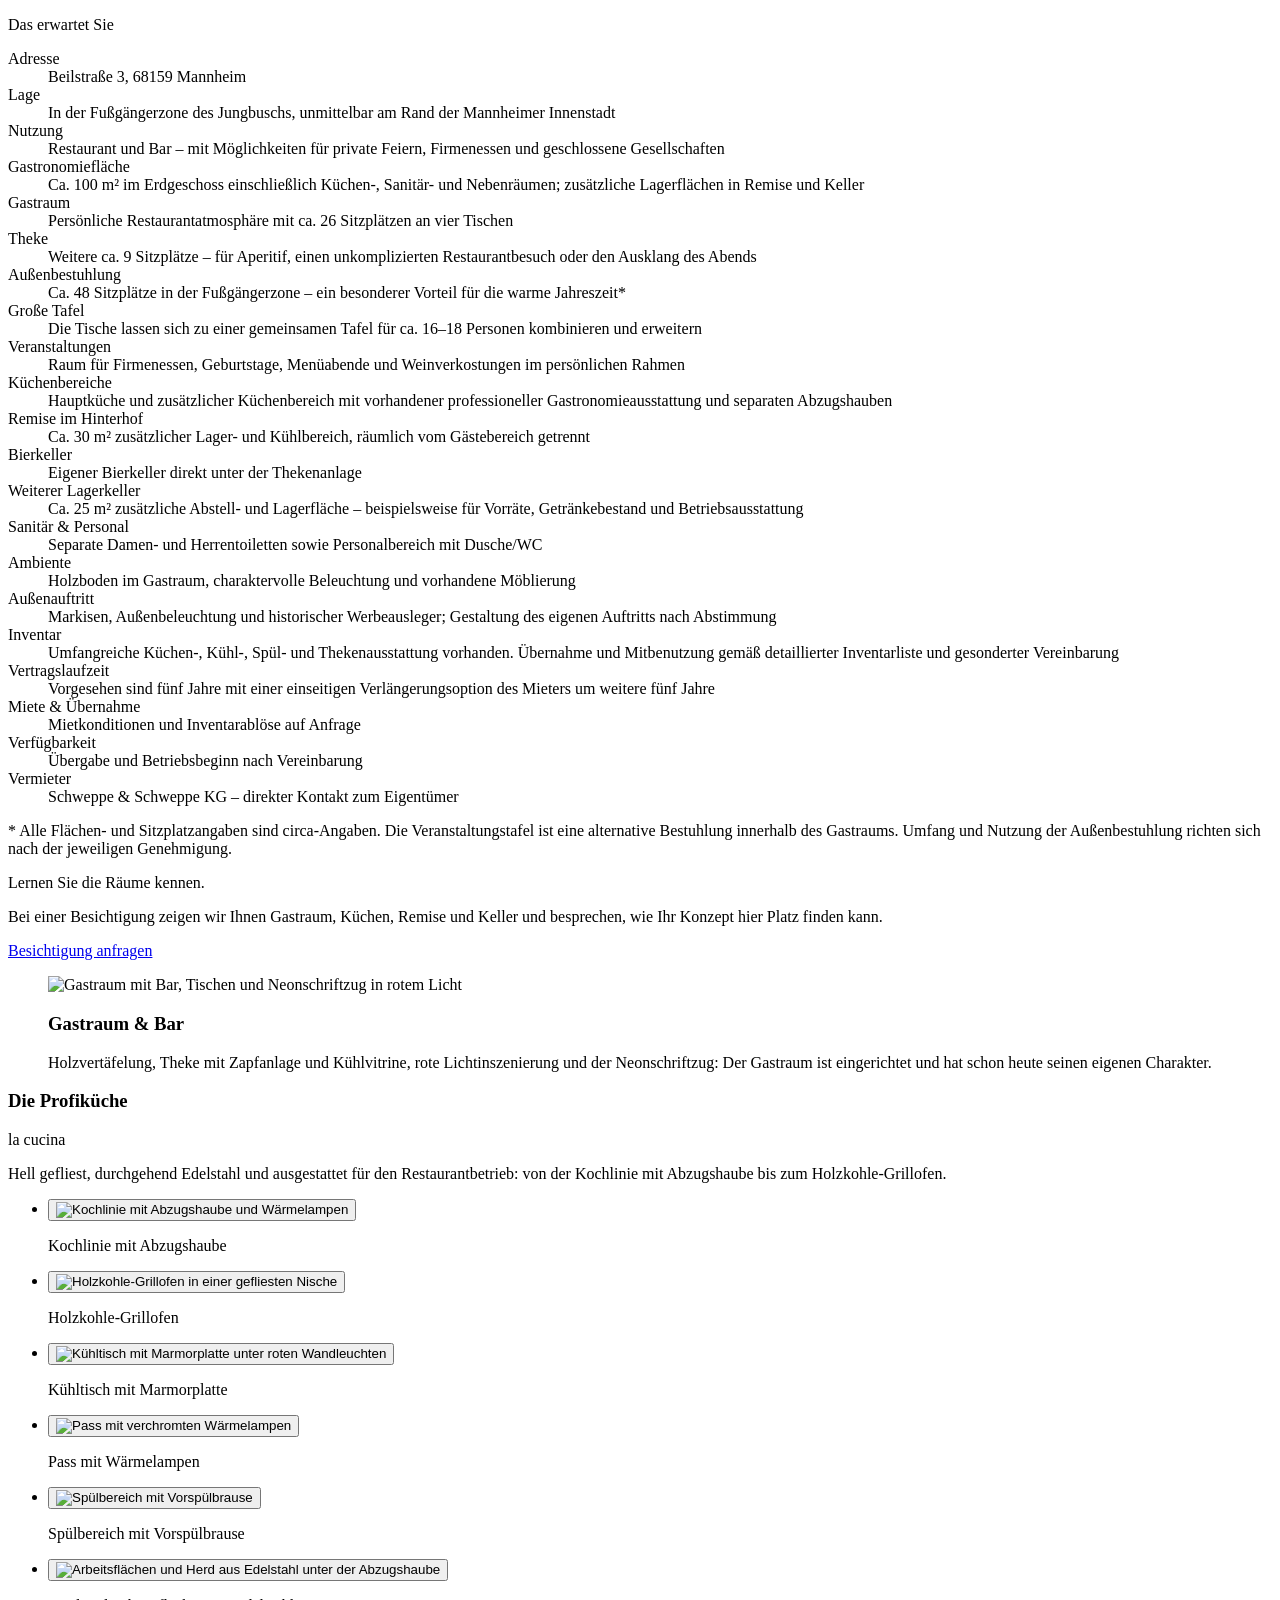
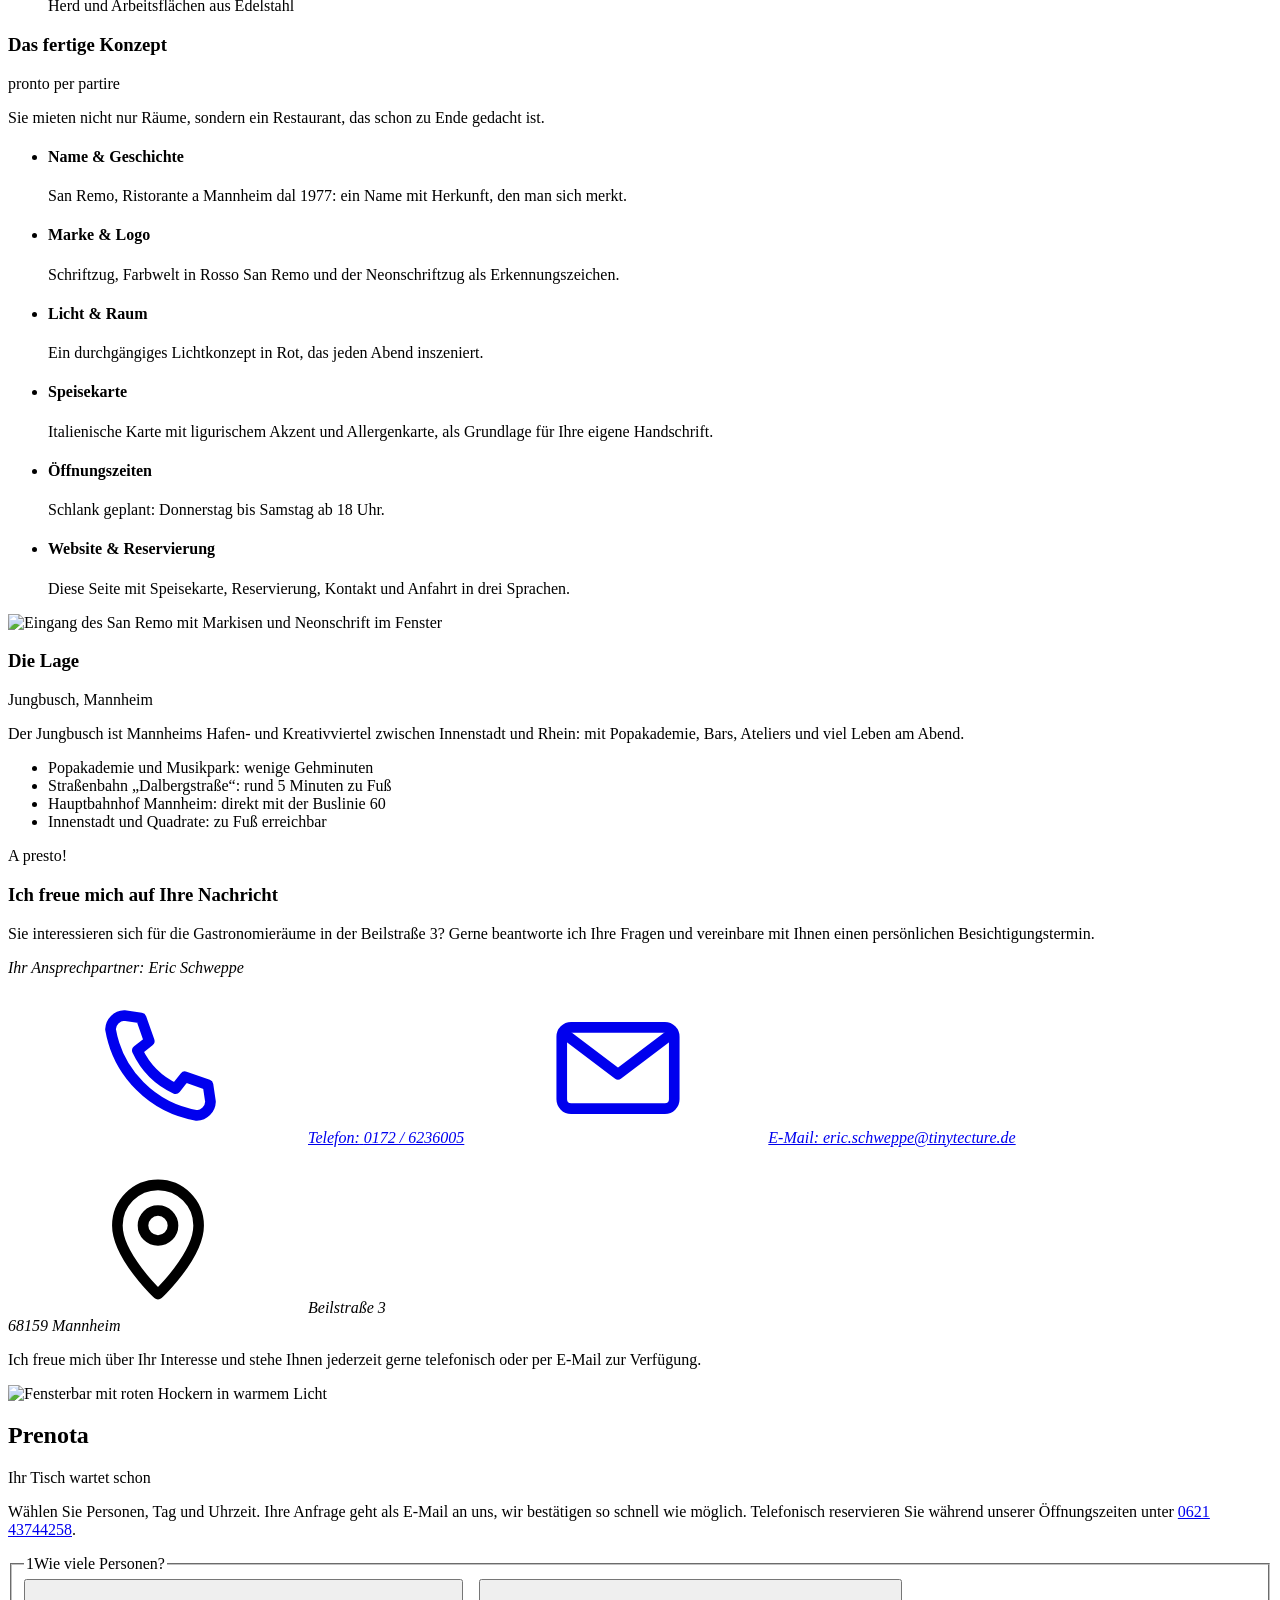
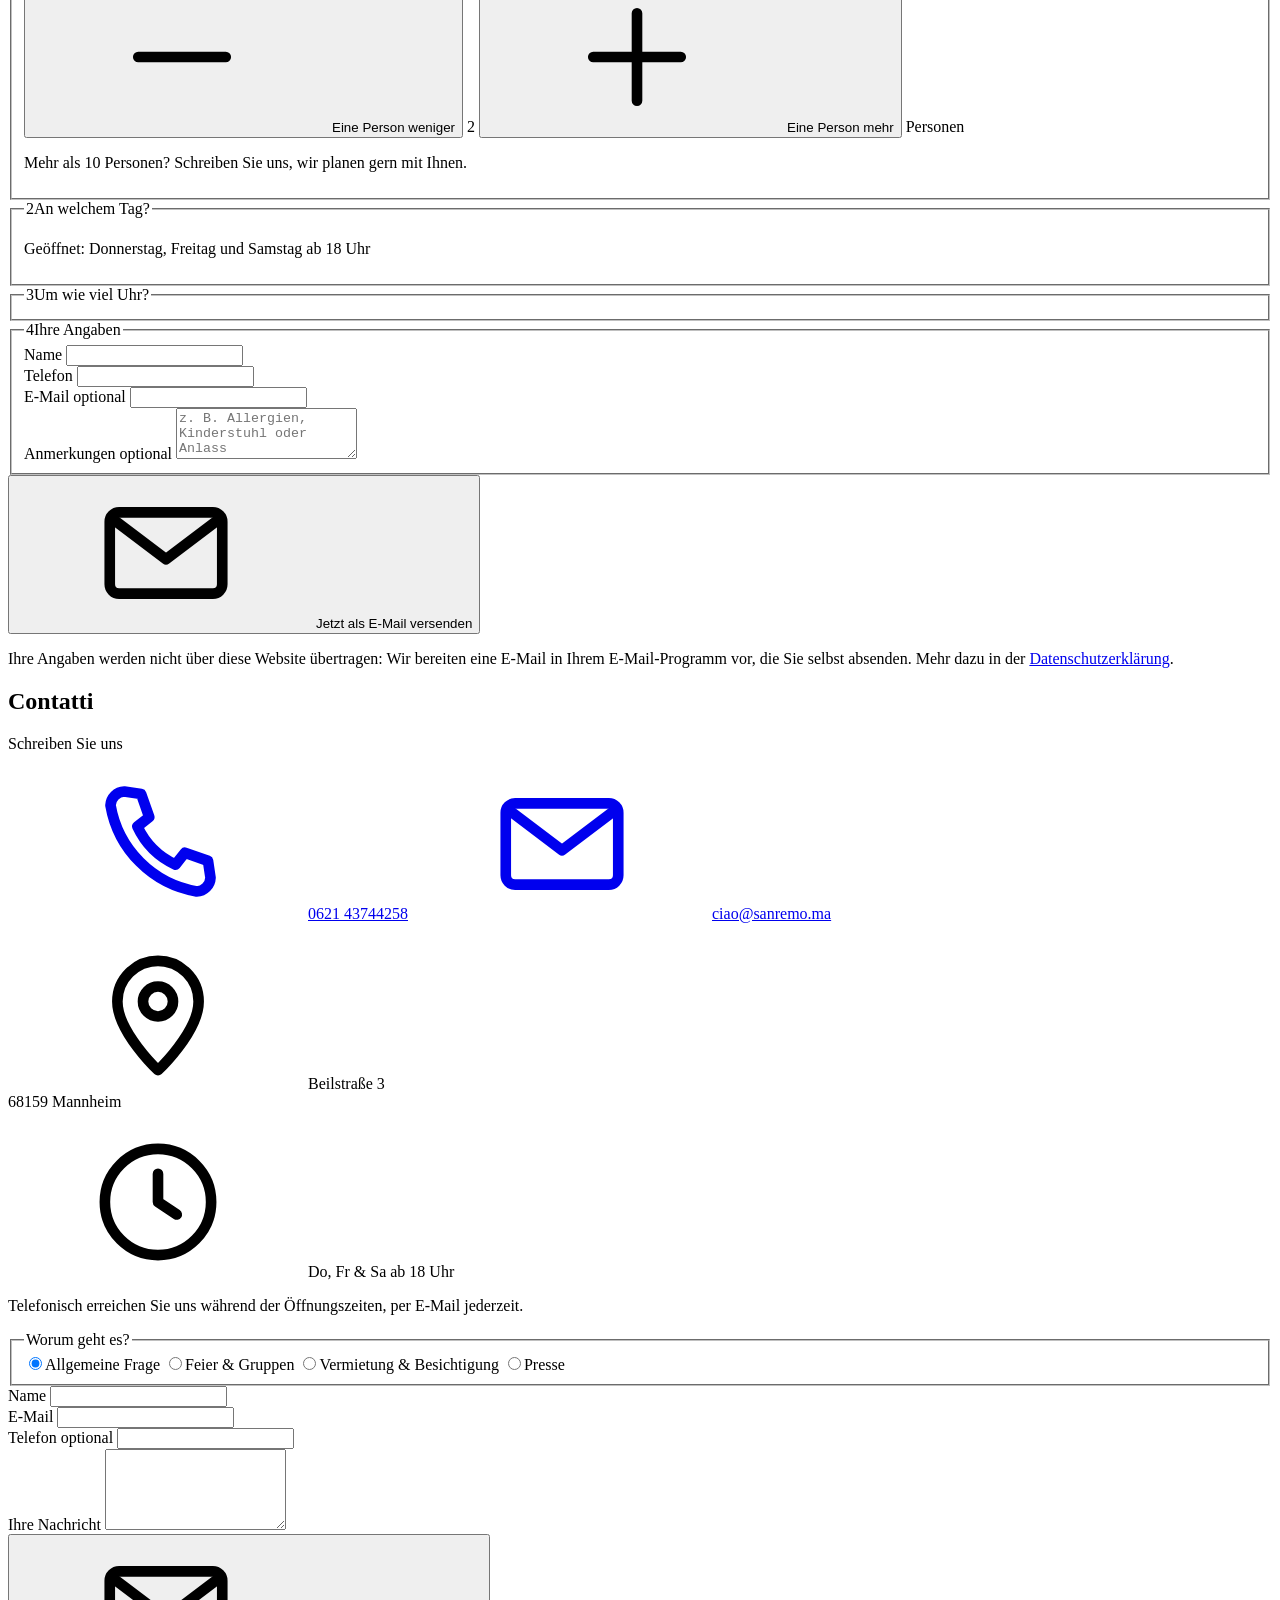
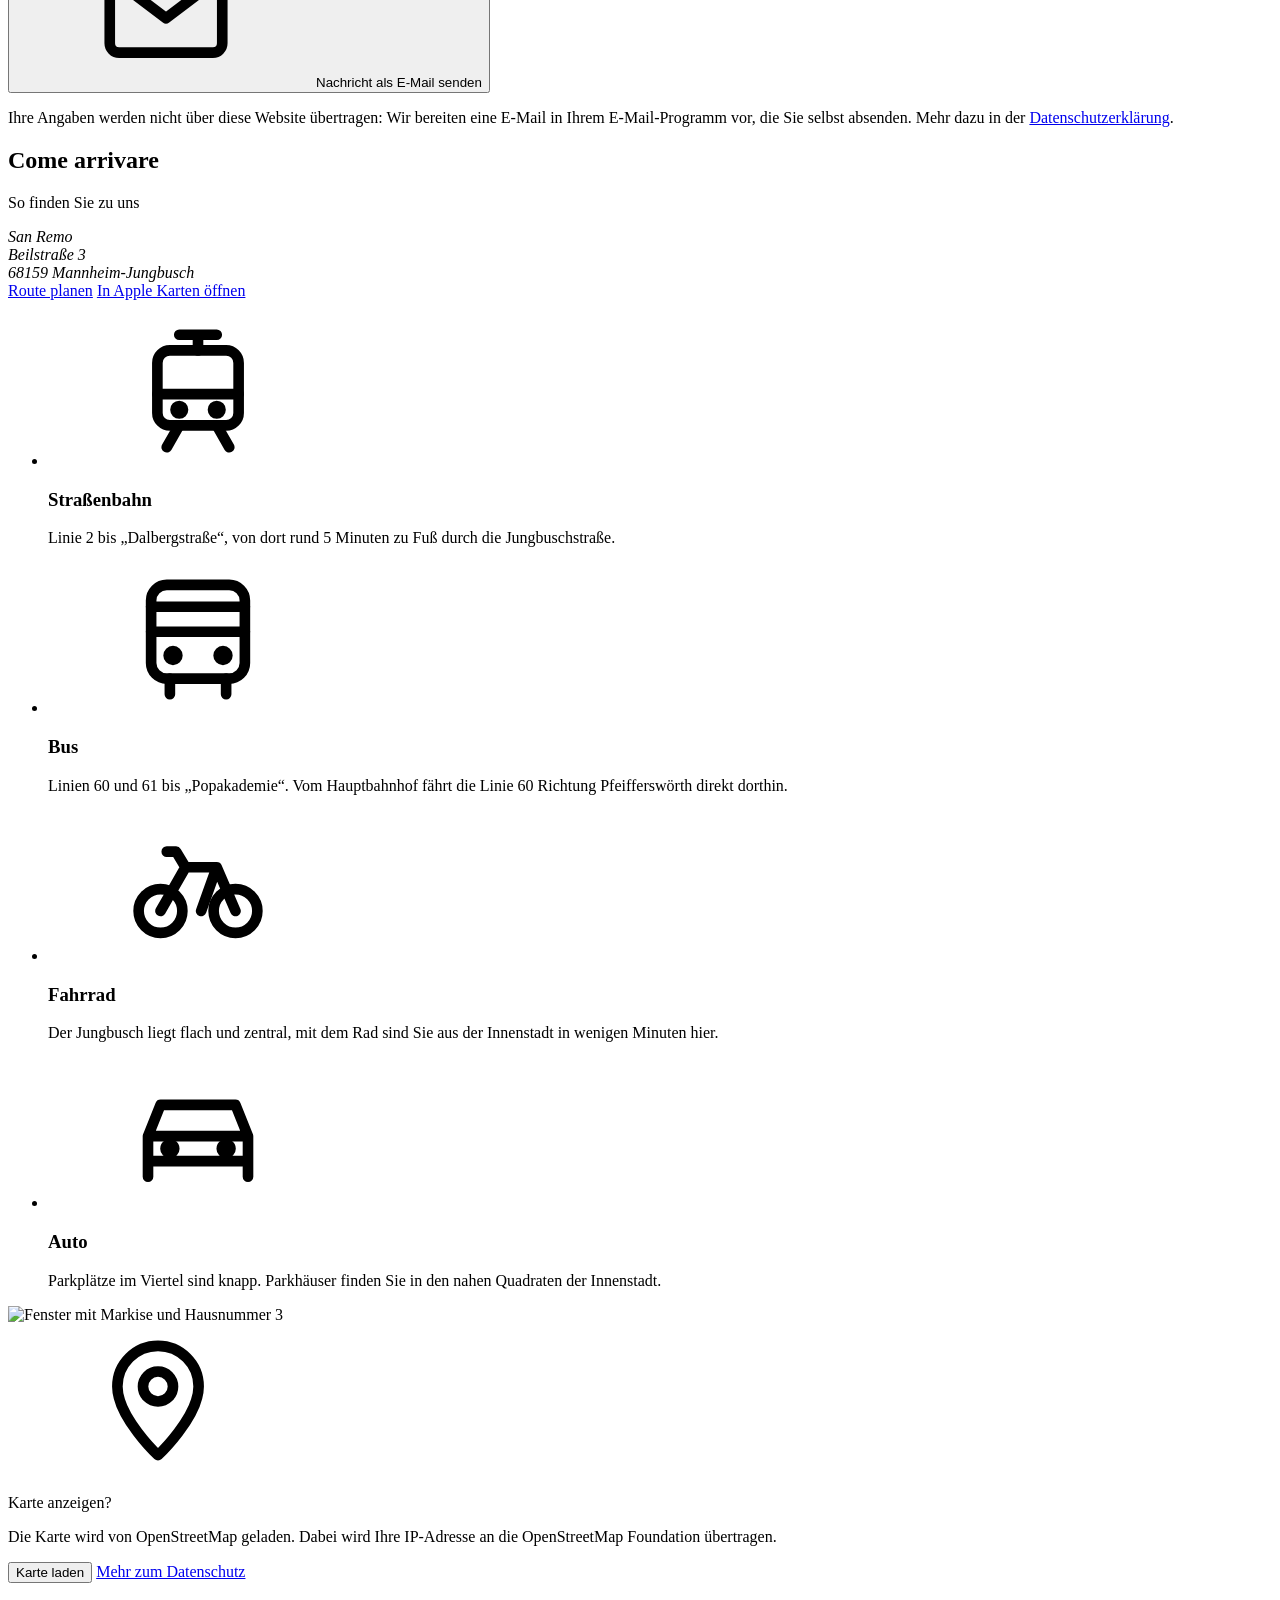
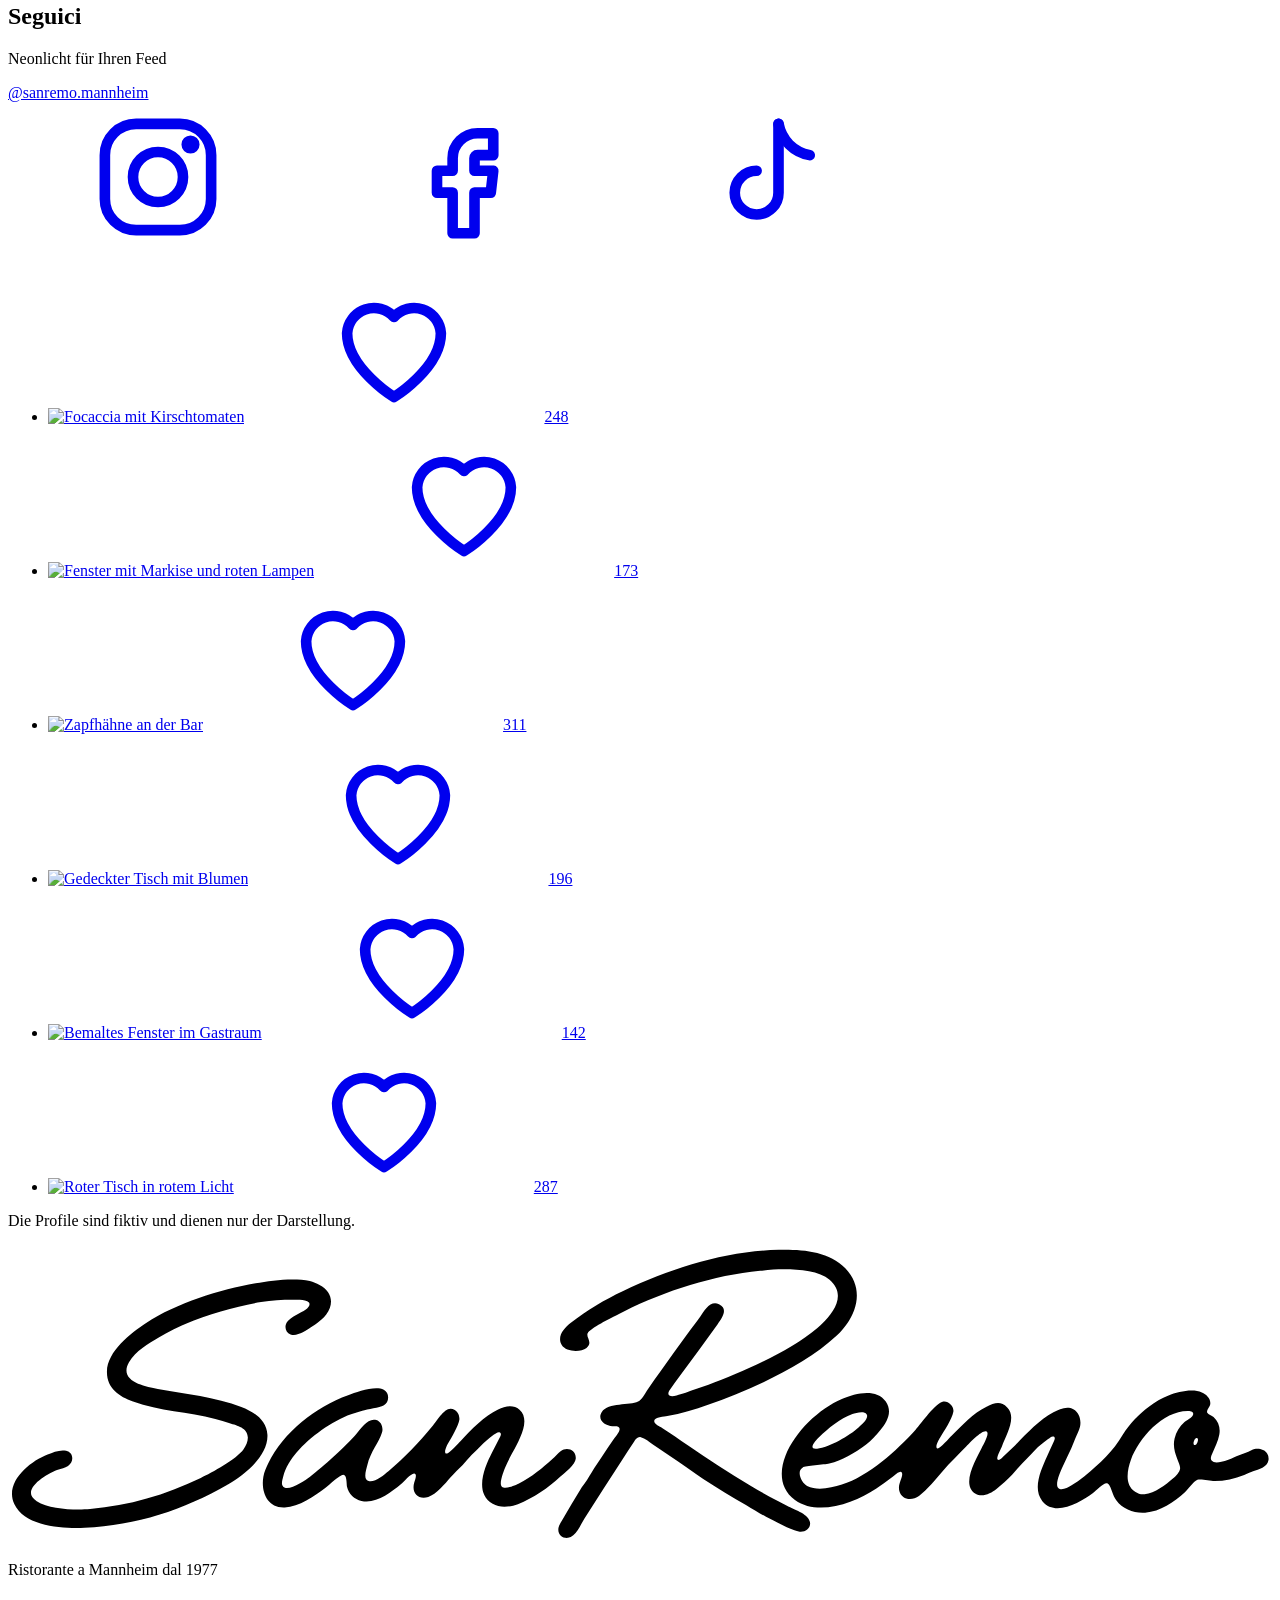
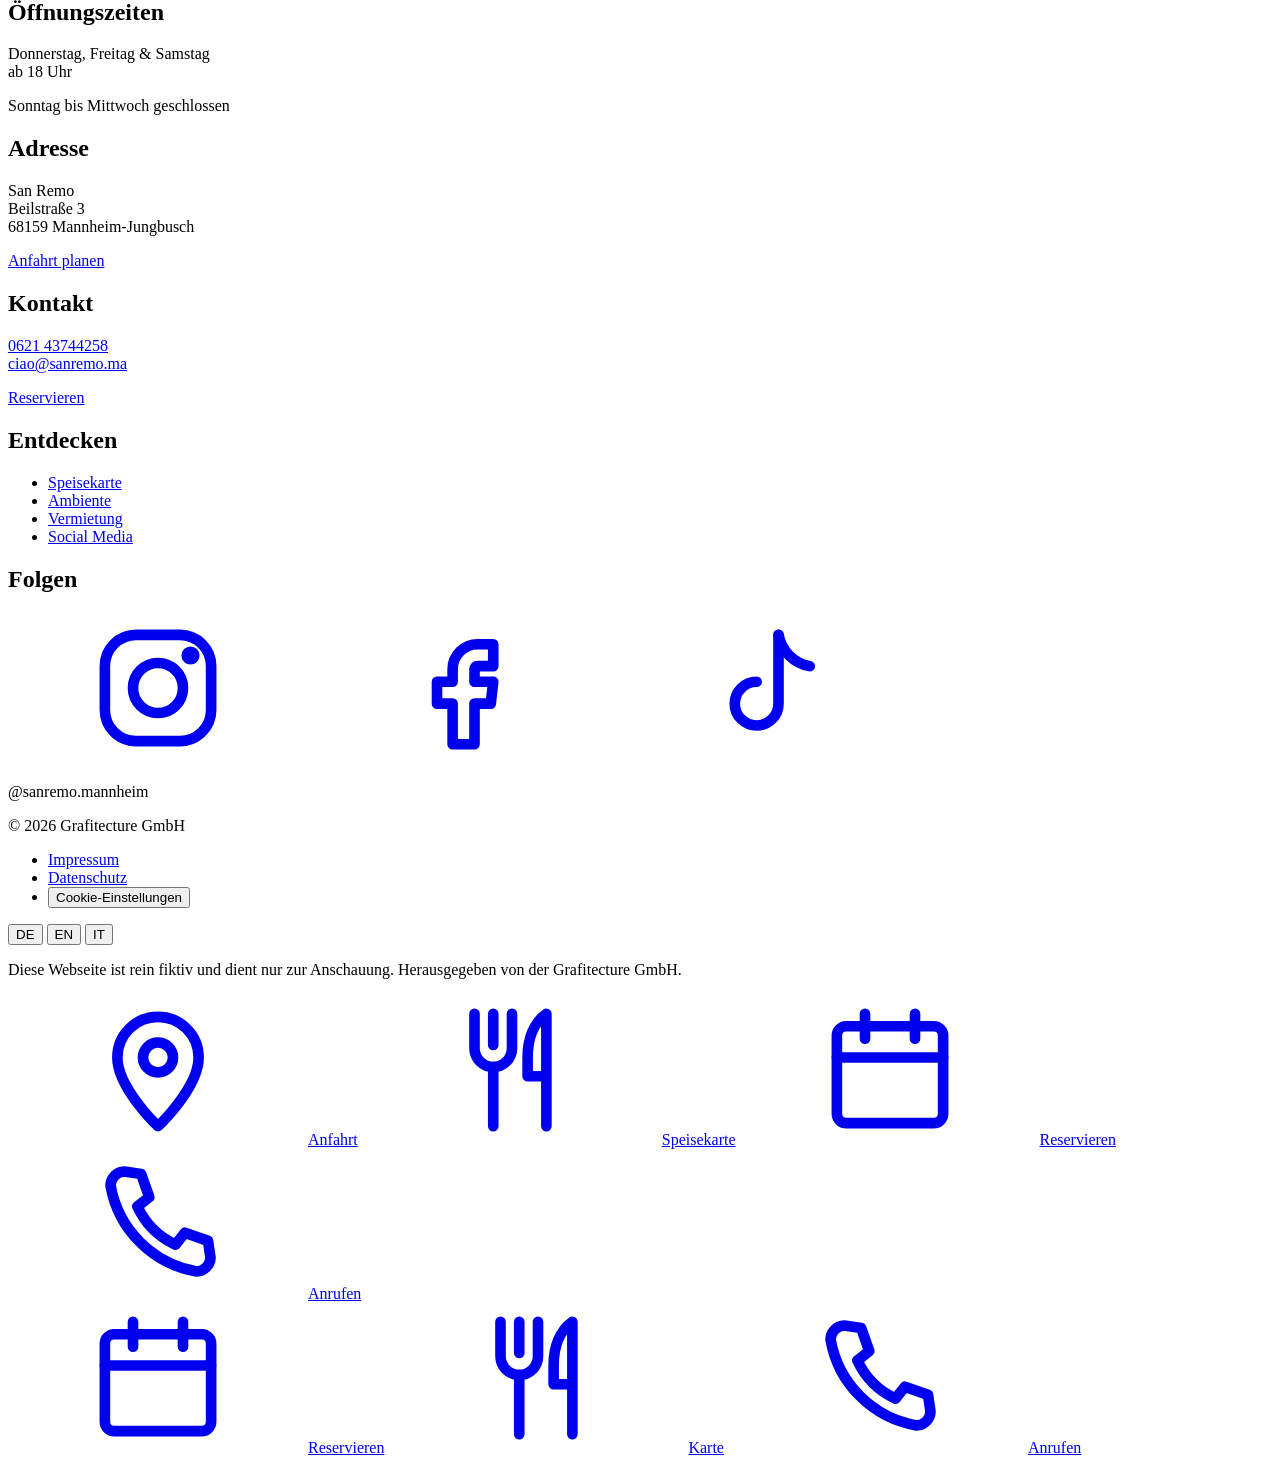
==== commit dea536a3: "Remove exposé, new fiction notice, legal notice and privacy policy for Grafitecture GmbH - Exposé se" ====
--- a/public/index.html
+++ b/public/index.html
@@ -23,7 +23,7 @@
 <link rel="preload" href="/assets/fonts/league-gothic-semicondensed.woff2" as="font" type="font/woff2" crossorigin>
 <link rel="preload" href="/assets/fonts/roboto-regular.woff2" as="font" type="font/woff2" crossorigin>
 <link rel="preload" href="/assets/fonts/playwrite-it-trad-light.woff2" as="font" type="font/woff2" crossorigin>
-<link rel="stylesheet" href="/assets/css/main.css?v=a30a6189da">
+<link rel="stylesheet" href="/assets/css/main.css?v=0bc88df545">
 <link rel="icon" href="/favicon.ico" sizes="32x32">
 <link rel="icon" href="/assets/icons/icon.svg" type="image/svg+xml">
 <link rel="apple-touch-icon" href="/assets/icons/apple-touch-icon.png">
@@ -87,7 +87,7 @@
 </svg>
 
 <aside class="fiction fiction--top" data-fiction data-i18n-attr="aria-label:a11y.fiction" aria-label="Hinweis">
-  <p class="fiction__text" data-i18n="fiction.note">Diese Webseite dient zur reinen Darstellung und ist fiktiv.</p>
+  <p class="fiction__text" data-i18n="fiction.note">Diese Webseite ist rein fiktiv und dient nur zur Anschauung. Herausgegeben von der Grafitecture GmbH.</p>
 </aside>
 <script>
   /* Störer und Hero teilen sich den ersten Bildschirm: Höhe des Störers vor dem ersten Rendern setzen (ui.js hält sie aktuell) */
@@ -667,27 +667,6 @@
     <p class="social__note" data-i18n="social.note">Die Profile sind fiktiv und dienen nur der Darstellung.</p>
   </section>
 
-  <!-- EXPOSÉ: Download am Ende der Seite, Neonschrift und Neonpfeil zeigen auf den Button (PDF: node tools/expose.mjs) -->
-  <section class="expose" id="expose" aria-labelledby="expose-title">
-    <picture class="pic expose__bg" style="--pic-bg:#791723"><source type="image/avif" media="(max-width: 47.99em)" srcset="/assets/img/gastraum-mob-480.avif?v=a98ec53df4 480w, /assets/img/gastraum-mob-720.avif?v=66f5fda627 720w, /assets/img/gastraum-mob-960.avif?v=134153d001 960w, /assets/img/gastraum-mob-1229.avif?v=3c15073279 1229w" sizes="100vw" width="1229" height="1536"><source type="image/jpeg" media="(max-width: 47.99em)" srcset="/assets/img/gastraum-mob-480.jpg?v=3cbe8d40ce 480w, /assets/img/gastraum-mob-720.jpg?v=e97100bdca 720w, /assets/img/gastraum-mob-960.jpg?v=1571741610 960w, /assets/img/gastraum-mob-1229.jpg?v=7b6908a144 1229w" sizes="100vw" width="1229" height="1536"><source type="image/avif" srcset="/assets/img/gastraum-wide-1280.avif?v=8c305ec48c 1280w, /assets/img/gastraum-wide-1600.avif?v=e21087d1a6 1600w, /assets/img/gastraum-wide-2048.avif?v=783f049d79 2048w, /assets/img/gastraum-wide-2304.avif?v=27fcefeaa8 2304w" sizes="100vw"><img src="/assets/img/gastraum-wide-1600.jpg?v=fb59ece436" srcset="/assets/img/gastraum-wide-1280.jpg?v=199bf7327e 1280w, /assets/img/gastraum-wide-1600.jpg?v=fb59ece436 1600w, /assets/img/gastraum-wide-2048.jpg?v=9a640c2a9c 2048w, /assets/img/gastraum-wide-2304.jpg?v=6aed84c4f0 2304w" sizes="100vw" width="2304" height="987" alt="" loading="lazy" decoding="async"></picture>
-    <header class="head expose__head">
-      <h2 class="head__title" id="expose-title" data-i18n="expo.title">Das Exposé zum Download</h2>
-      <p class="head__hand hand" lang="it">tutto in un PDF</p>
-      <p class="head__lead" data-i18n="expo.lead">Eckdaten, Objektbeschreibung, Ausstattung, Lage und 48 Fotos der Gastronomieräume in der Beilstraße 3 – in einem PDF zum Speichern, Ausdrucken und Weitergeben.</p>
-    </header>
-    <div class="expose__cta">
-      <p class="neon expose__neon" aria-hidden="true" data-i18n="expo.neon">Hier gibt’s das Exposé!</p>
-      <span class="expose__arrow" aria-hidden="true">
-        <svg class="neon-arrow" viewBox="0 0 48 114" focusable="false"><path d="M18 6C2 40 10 80 42 108M36.2 90.9L42 108l-17.7-3.5"/></svg>
-      </span>
-      <a class="download download--neon" href="/downloads/San-Remo-Expose-Beilstrasse-3.pdf" download="San-Remo-Expose-Beilstrasse-3.pdf" data-pdf-file>
-        <svg class="icon" aria-hidden="true"><use href="#i-download"/></svg>
-        <span class="download__title" data-i18n="expo.dl">Exposé-Download-PDF</span>
-        <span class="download__meta" data-i18n="expo.meta">PDF, Deutsch · 13 Seiten · 5,5 MB</span>
-      </a>
-    </div>
-  </section>
-
 </main>
 
 <footer class="site-footer">
@@ -735,7 +714,7 @@
   </div>
   <div class="dots dots--light" aria-hidden="true"></div>
   <div class="footer__bottom">
-    <p>© 2026 San Remo, Mannheim</p>
+    <p>© 2026 Grafitecture GmbH</p>
     <ul class="footer__legal">
       <li><a href="/impressum" data-i18n="footer.imprint">Impressum</a></li>
       <li><a href="/datenschutz" data-i18n="footer.privacy">Datenschutz</a></li>
@@ -748,7 +727,7 @@
     </div>
   </div>
   <div class="fiction fiction--bottom">
-    <p class="fiction__text" data-i18n="fiction.note">Diese Webseite dient zur reinen Darstellung und ist fiktiv.</p>
+    <p class="fiction__text" data-i18n="fiction.note">Diese Webseite ist rein fiktiv und dient nur zur Anschauung. Herausgegeben von der Grafitecture GmbH.</p>
   </div>
 </footer>
 
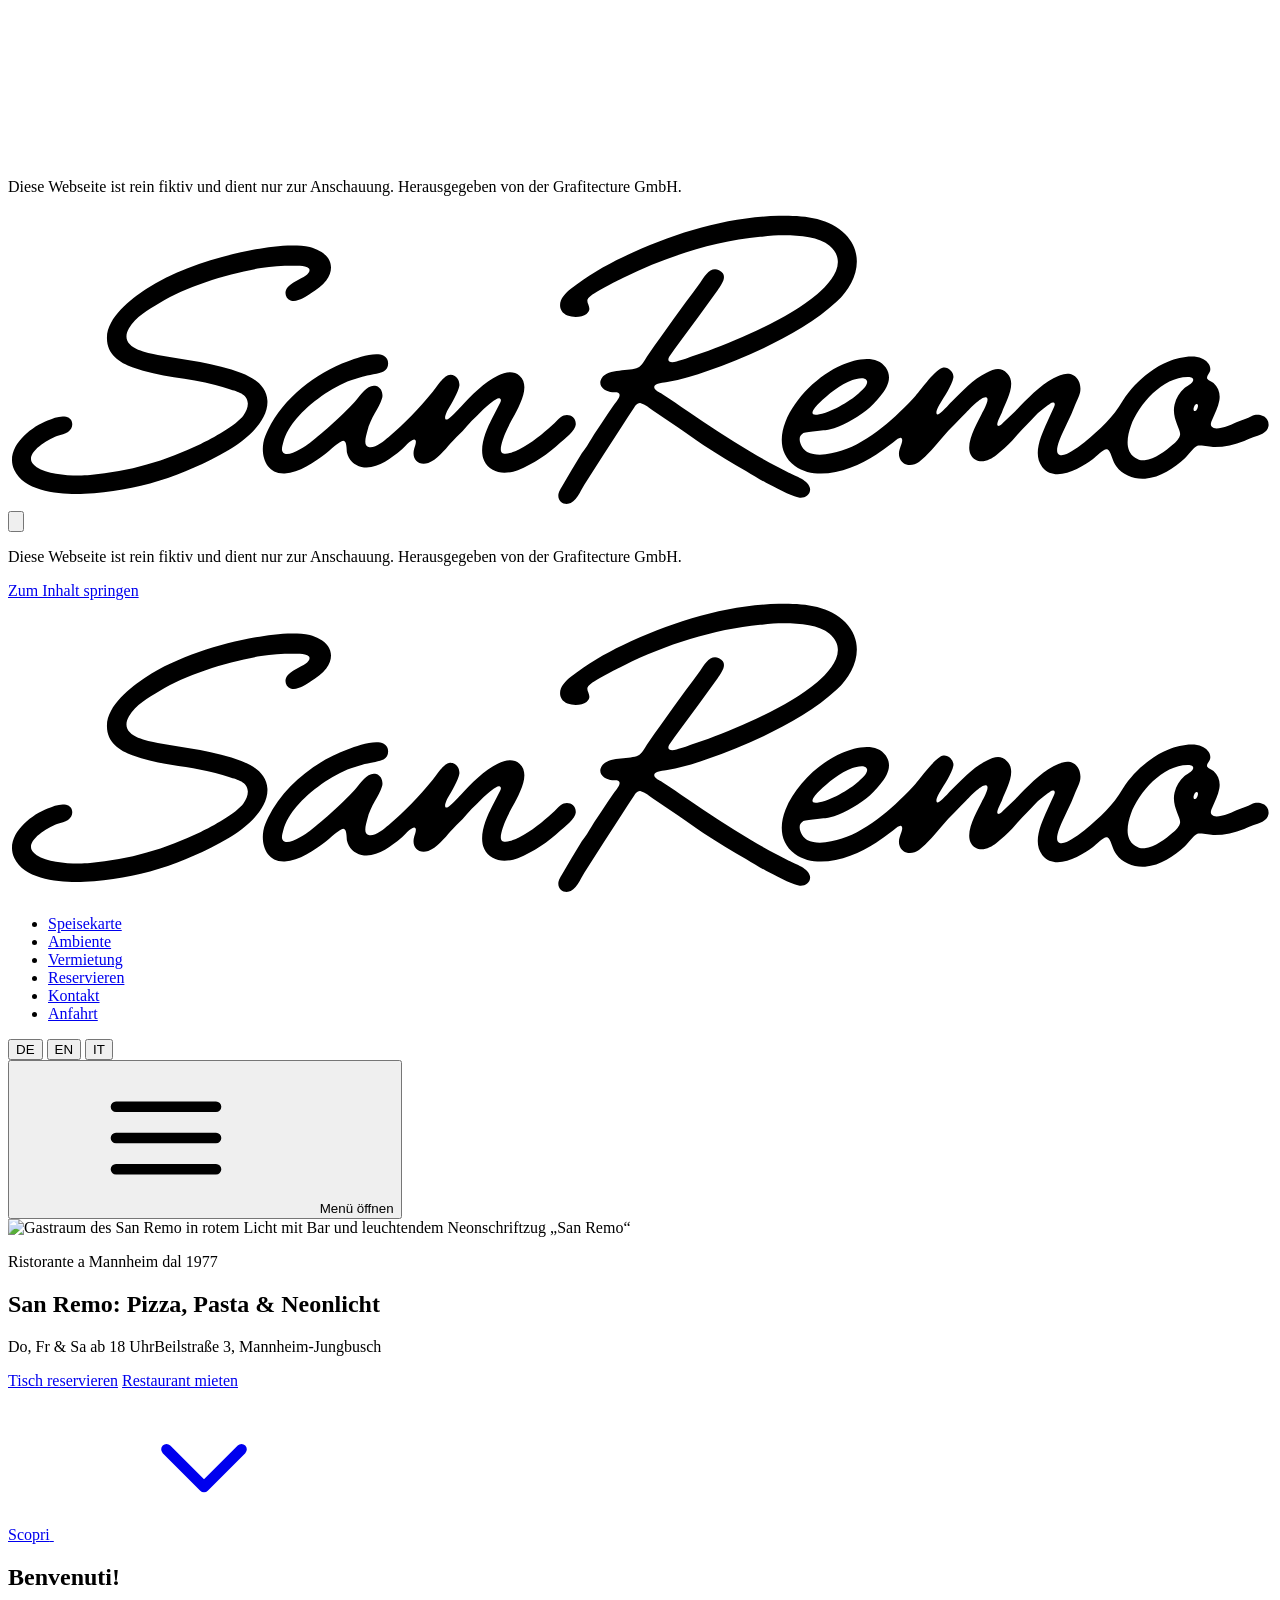
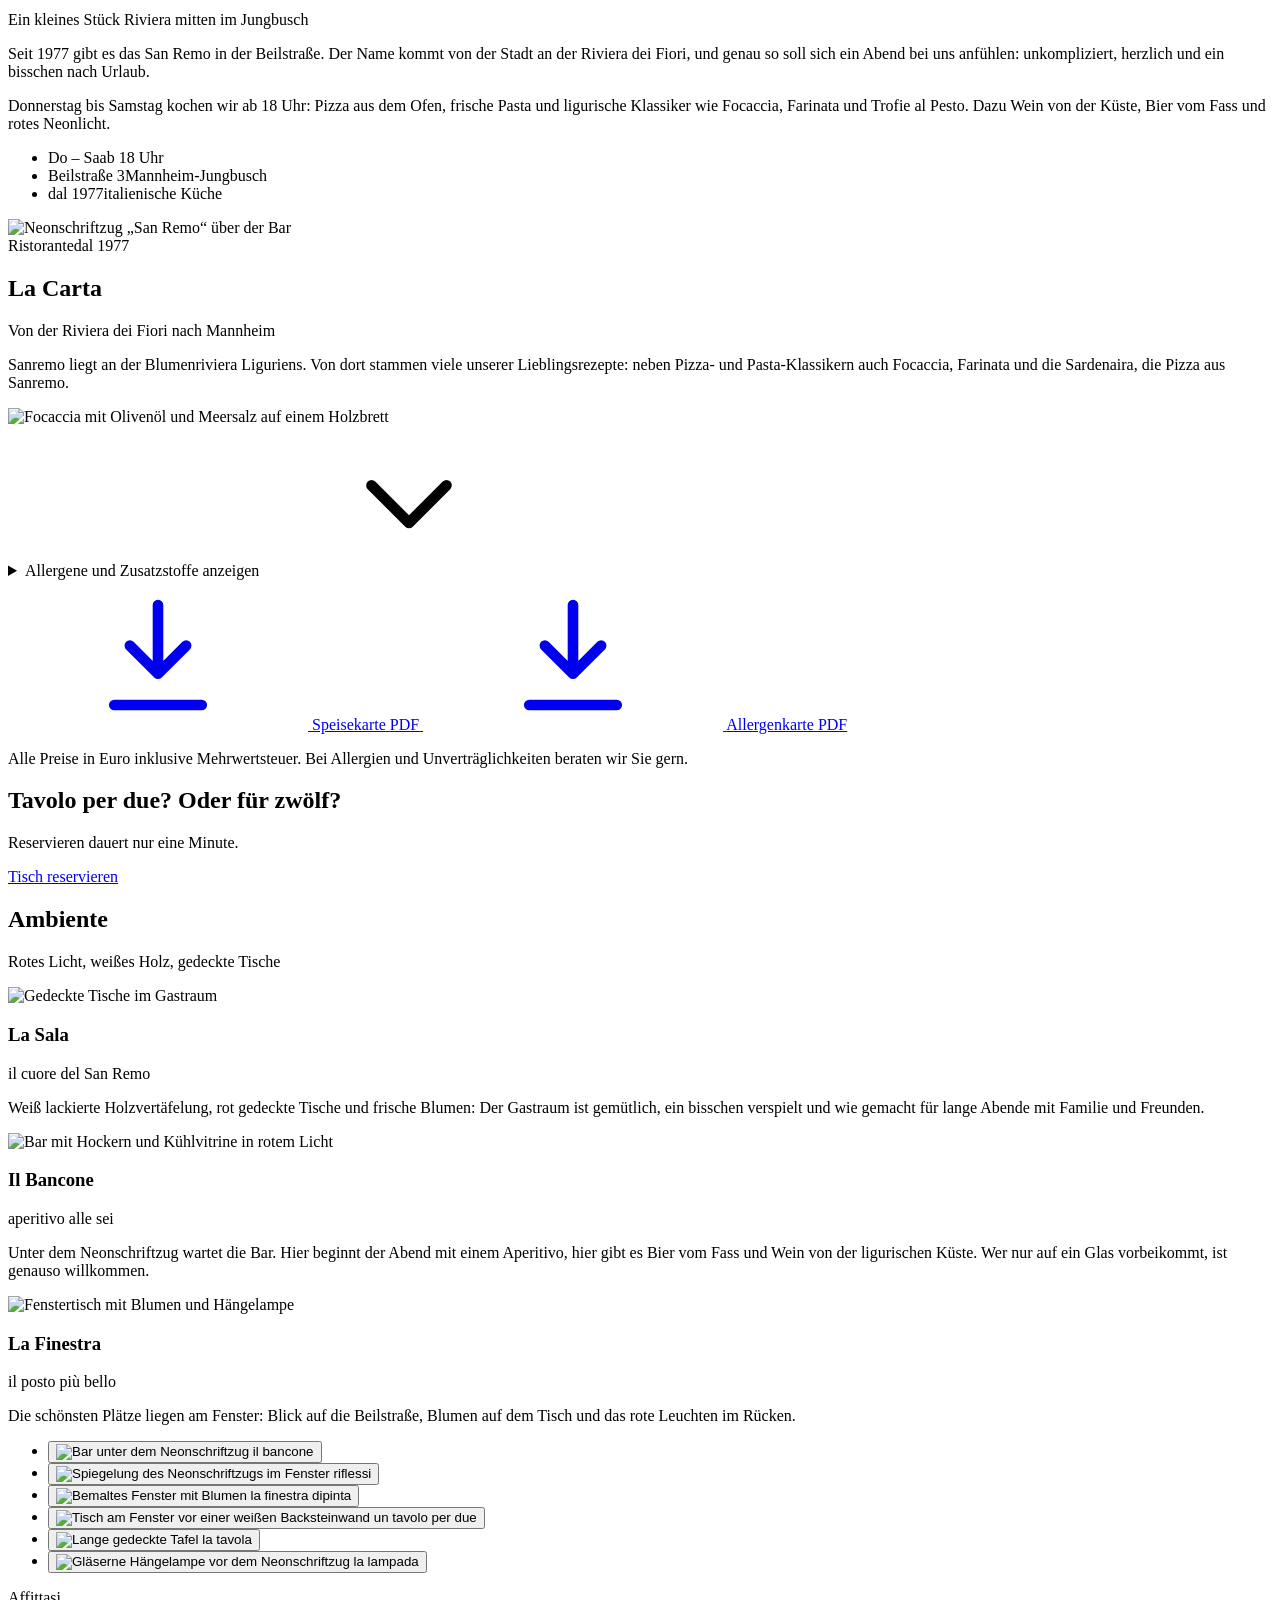
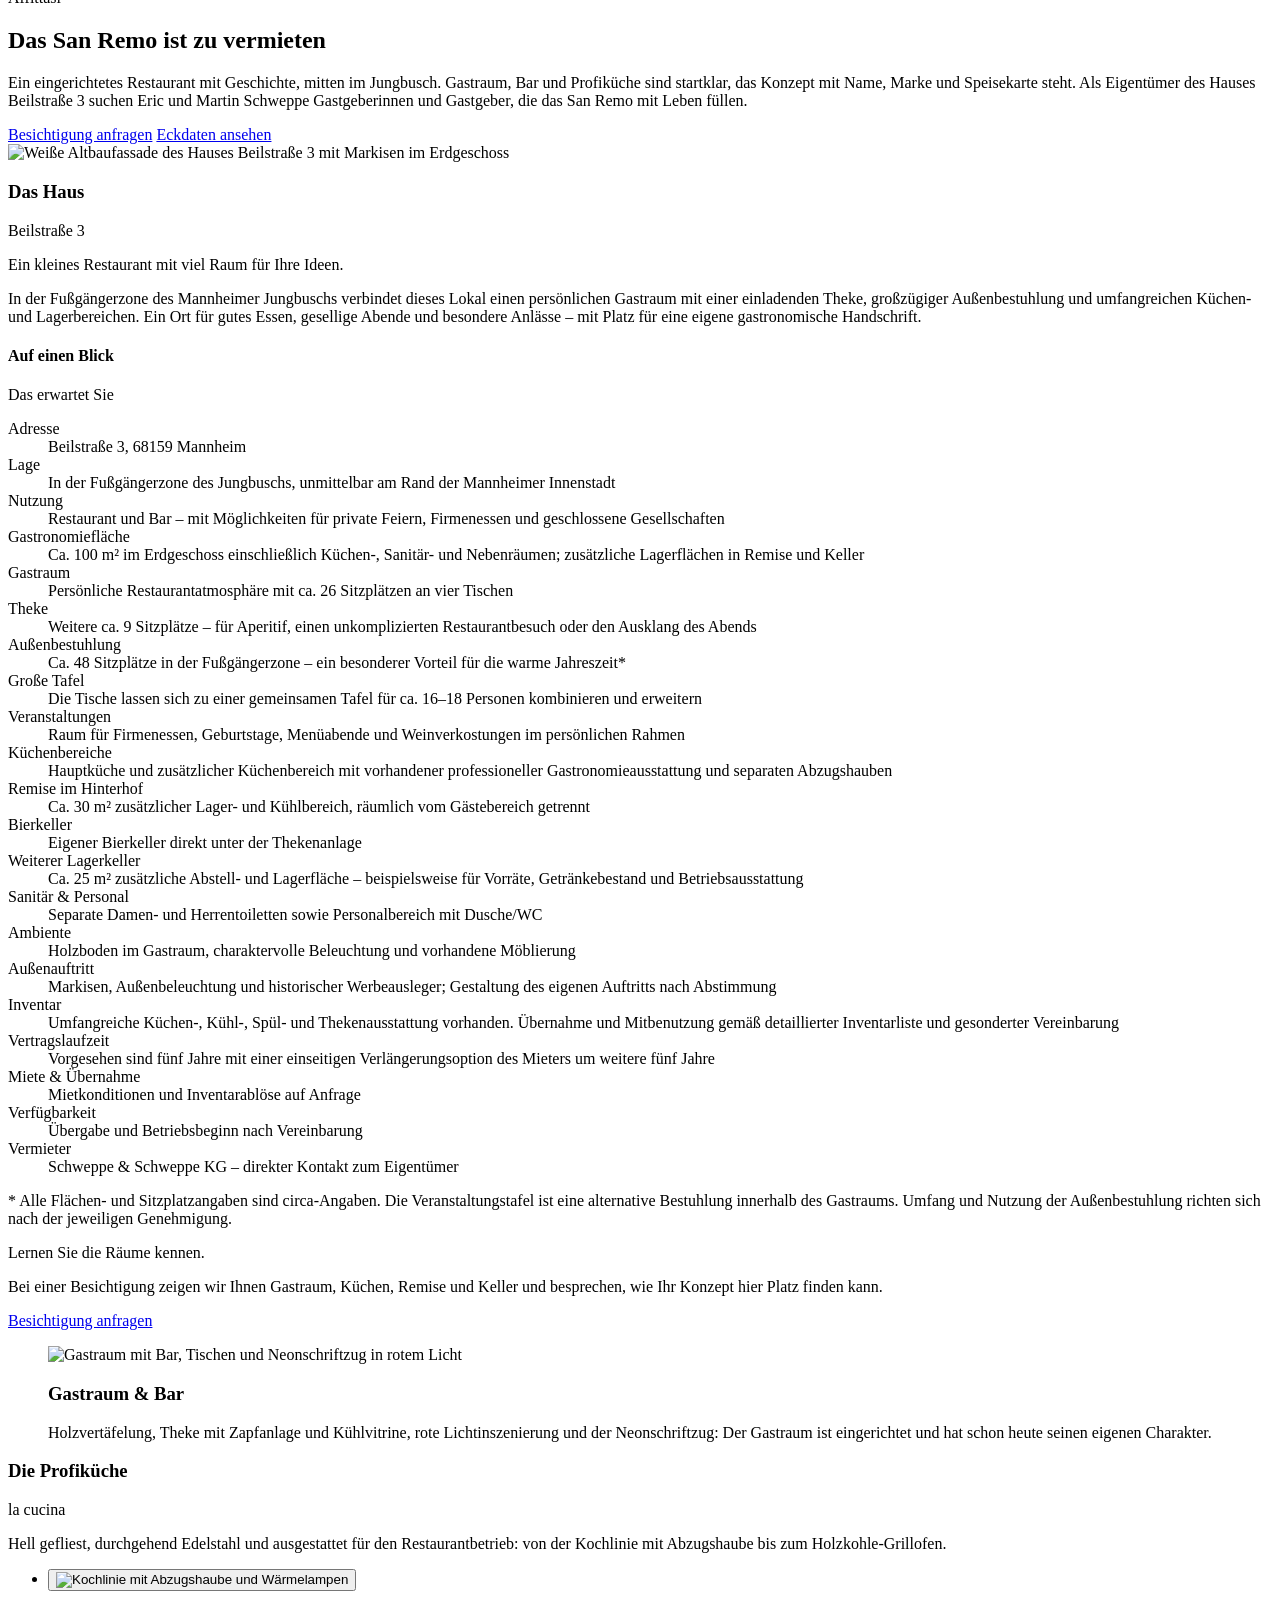
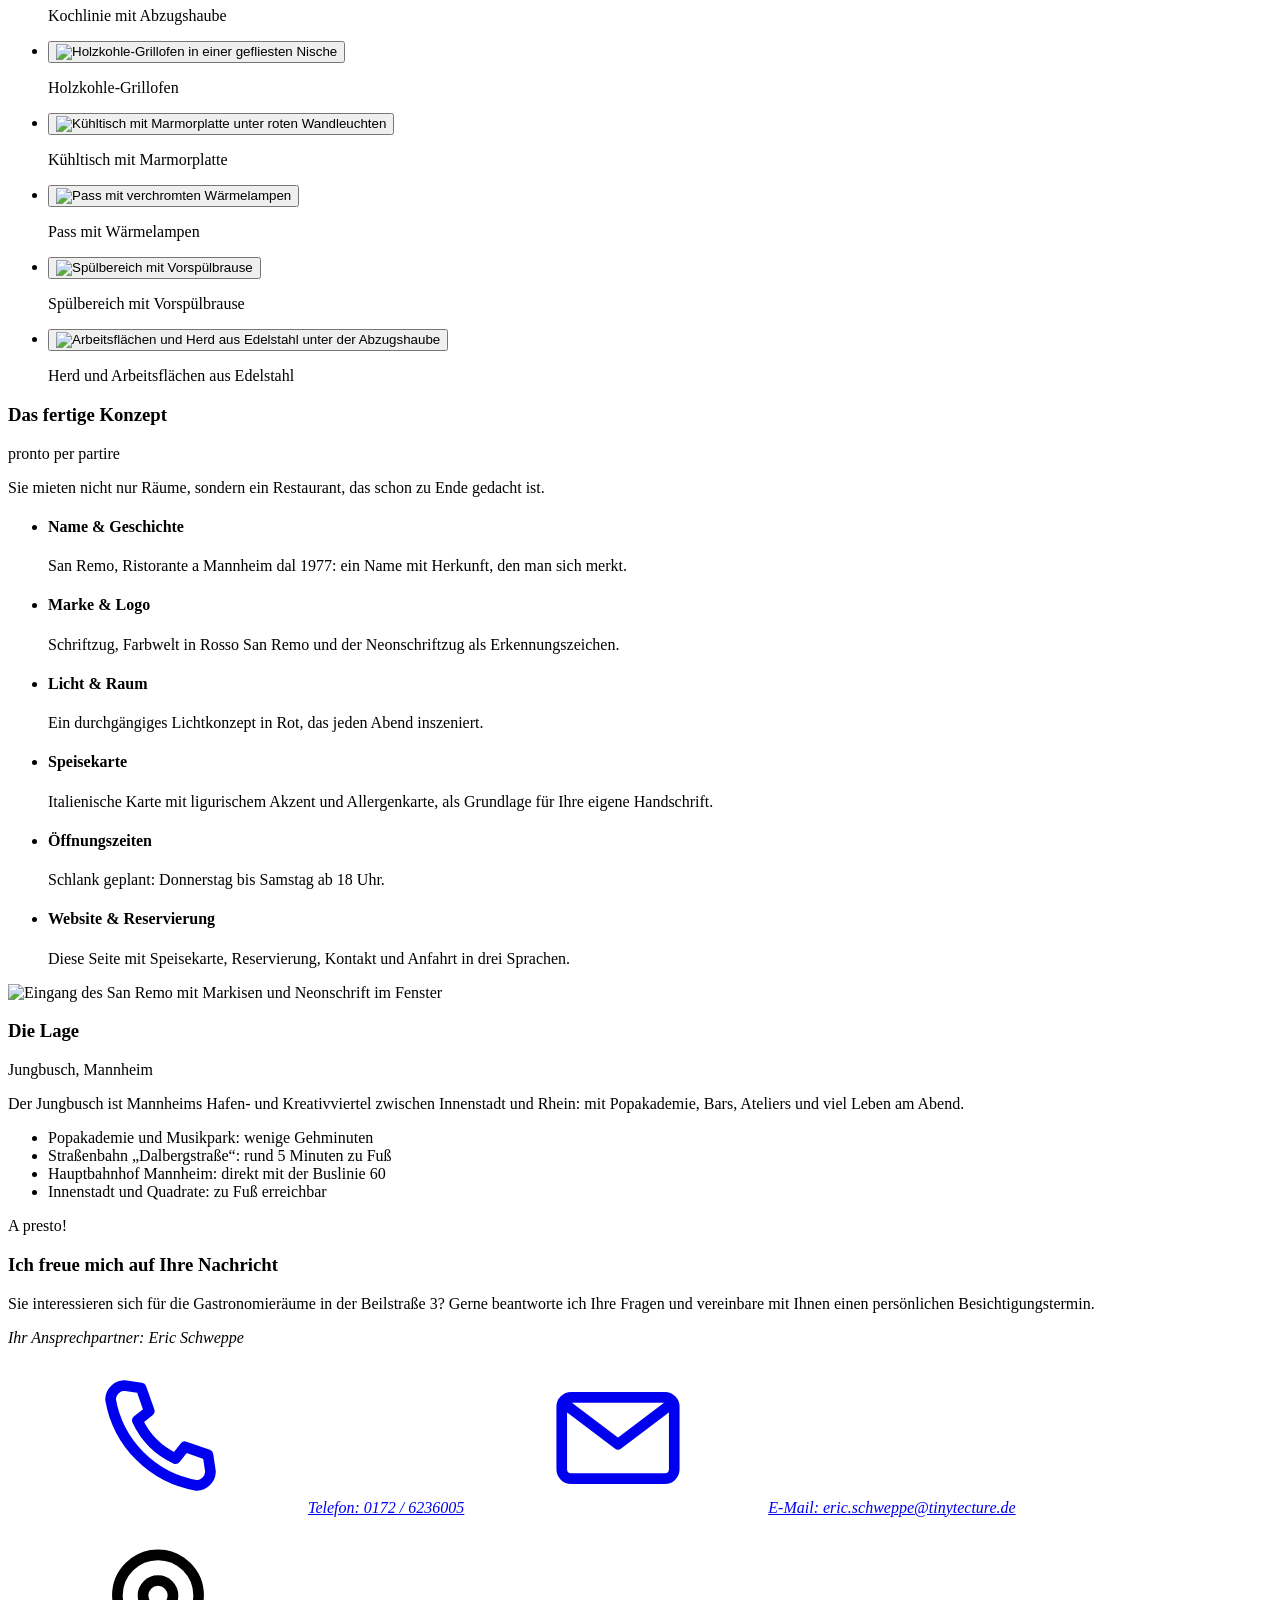
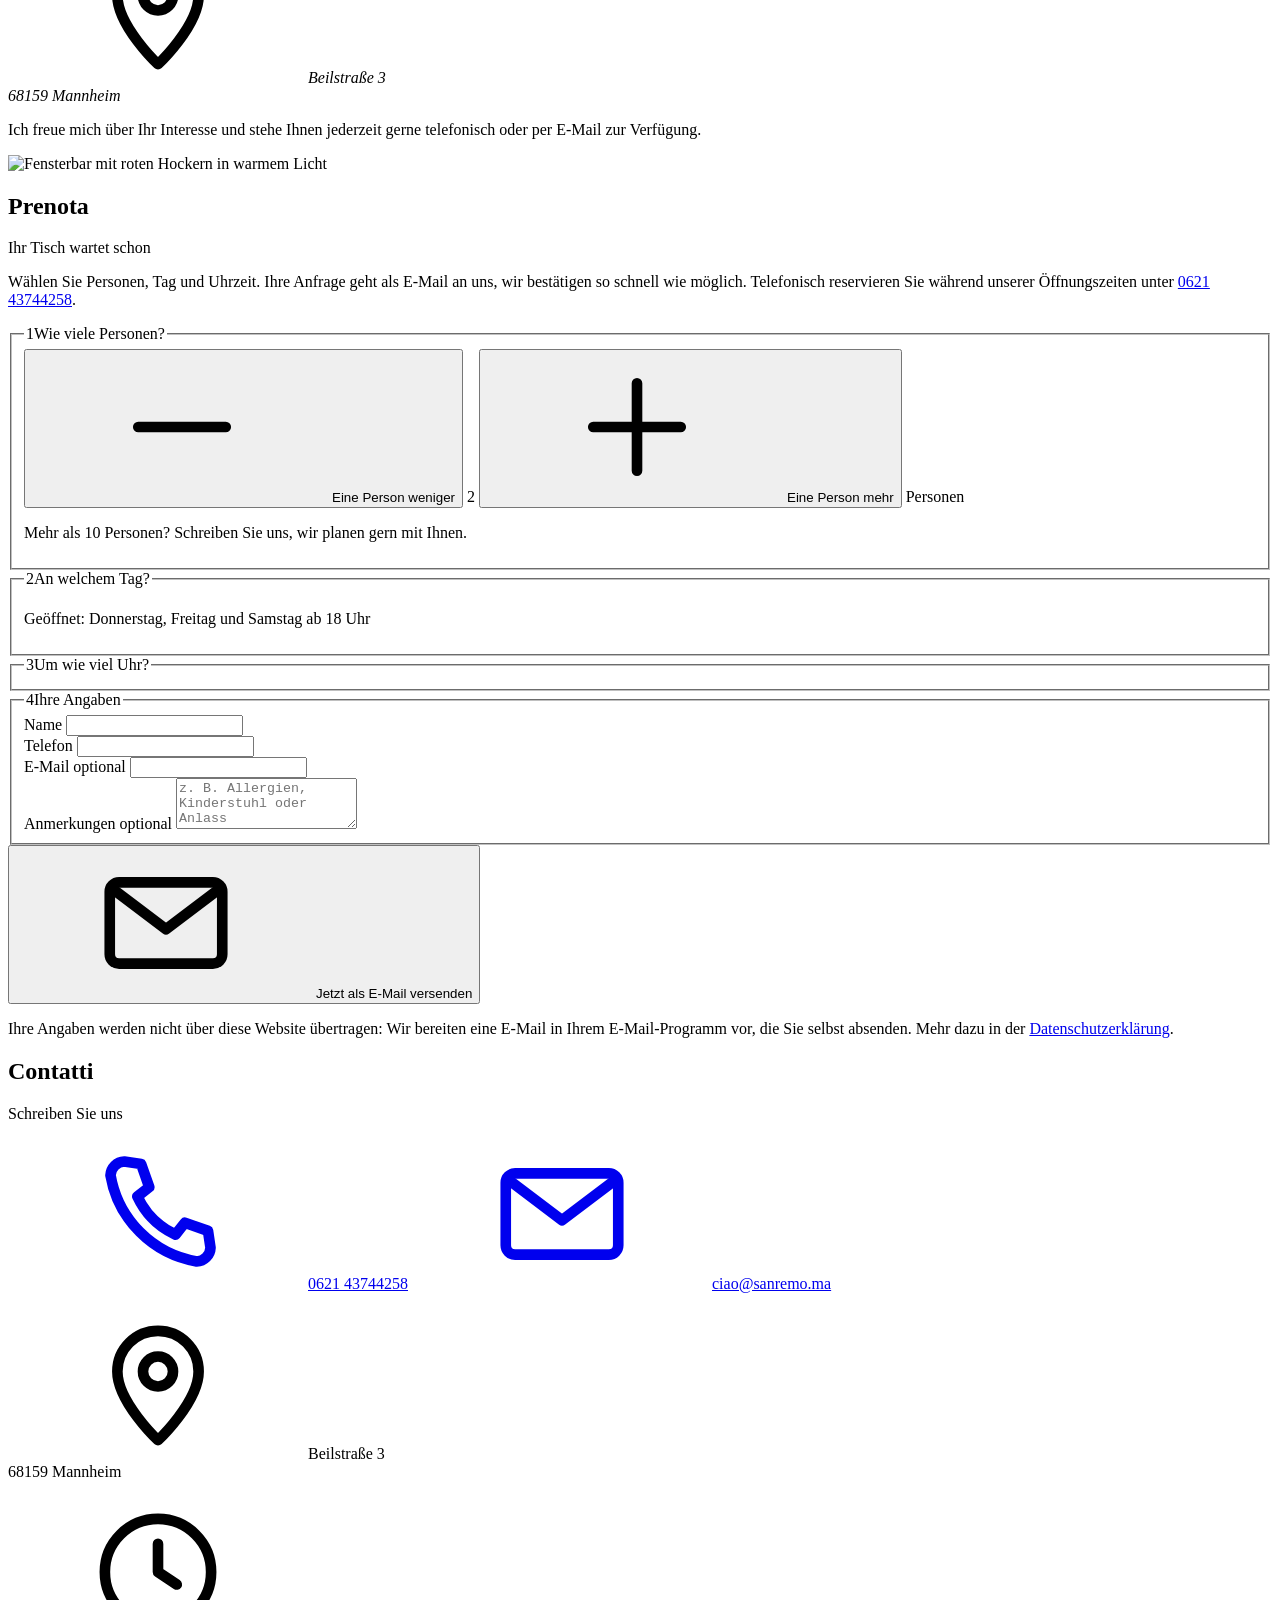
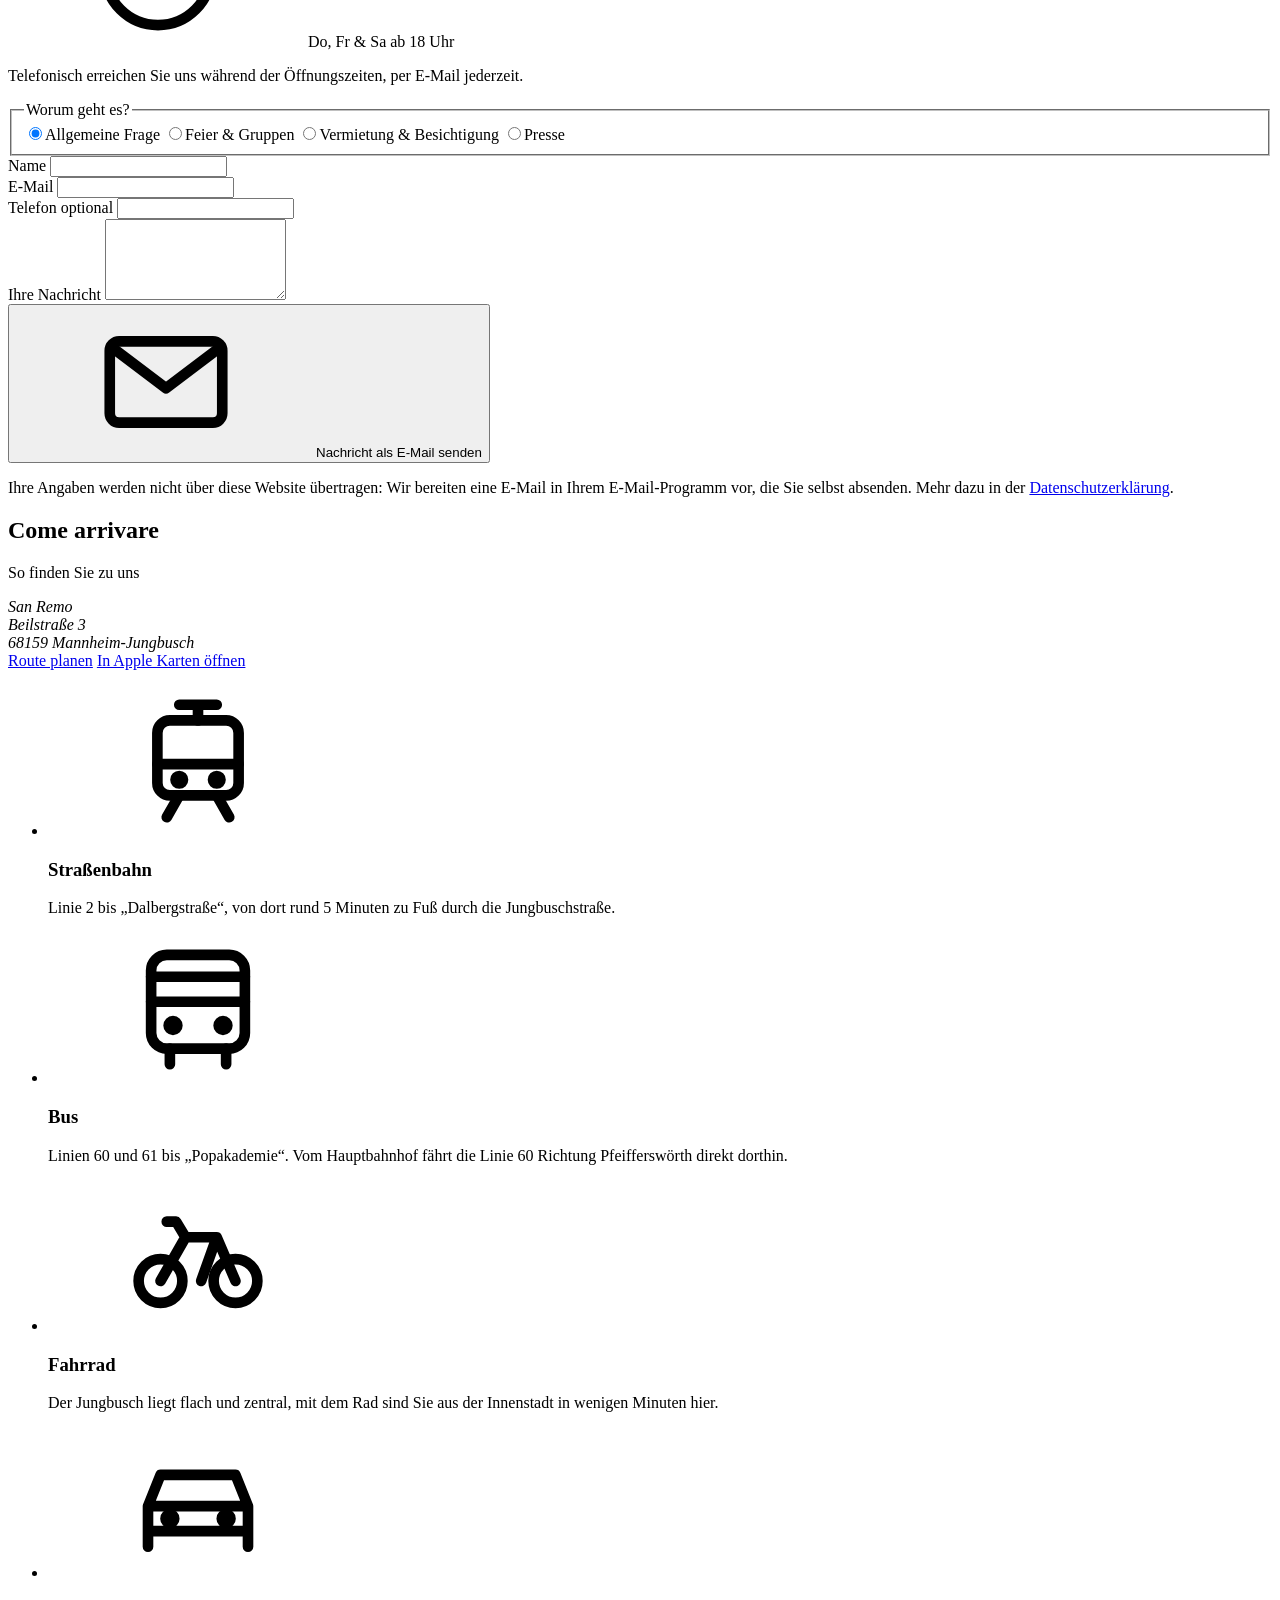
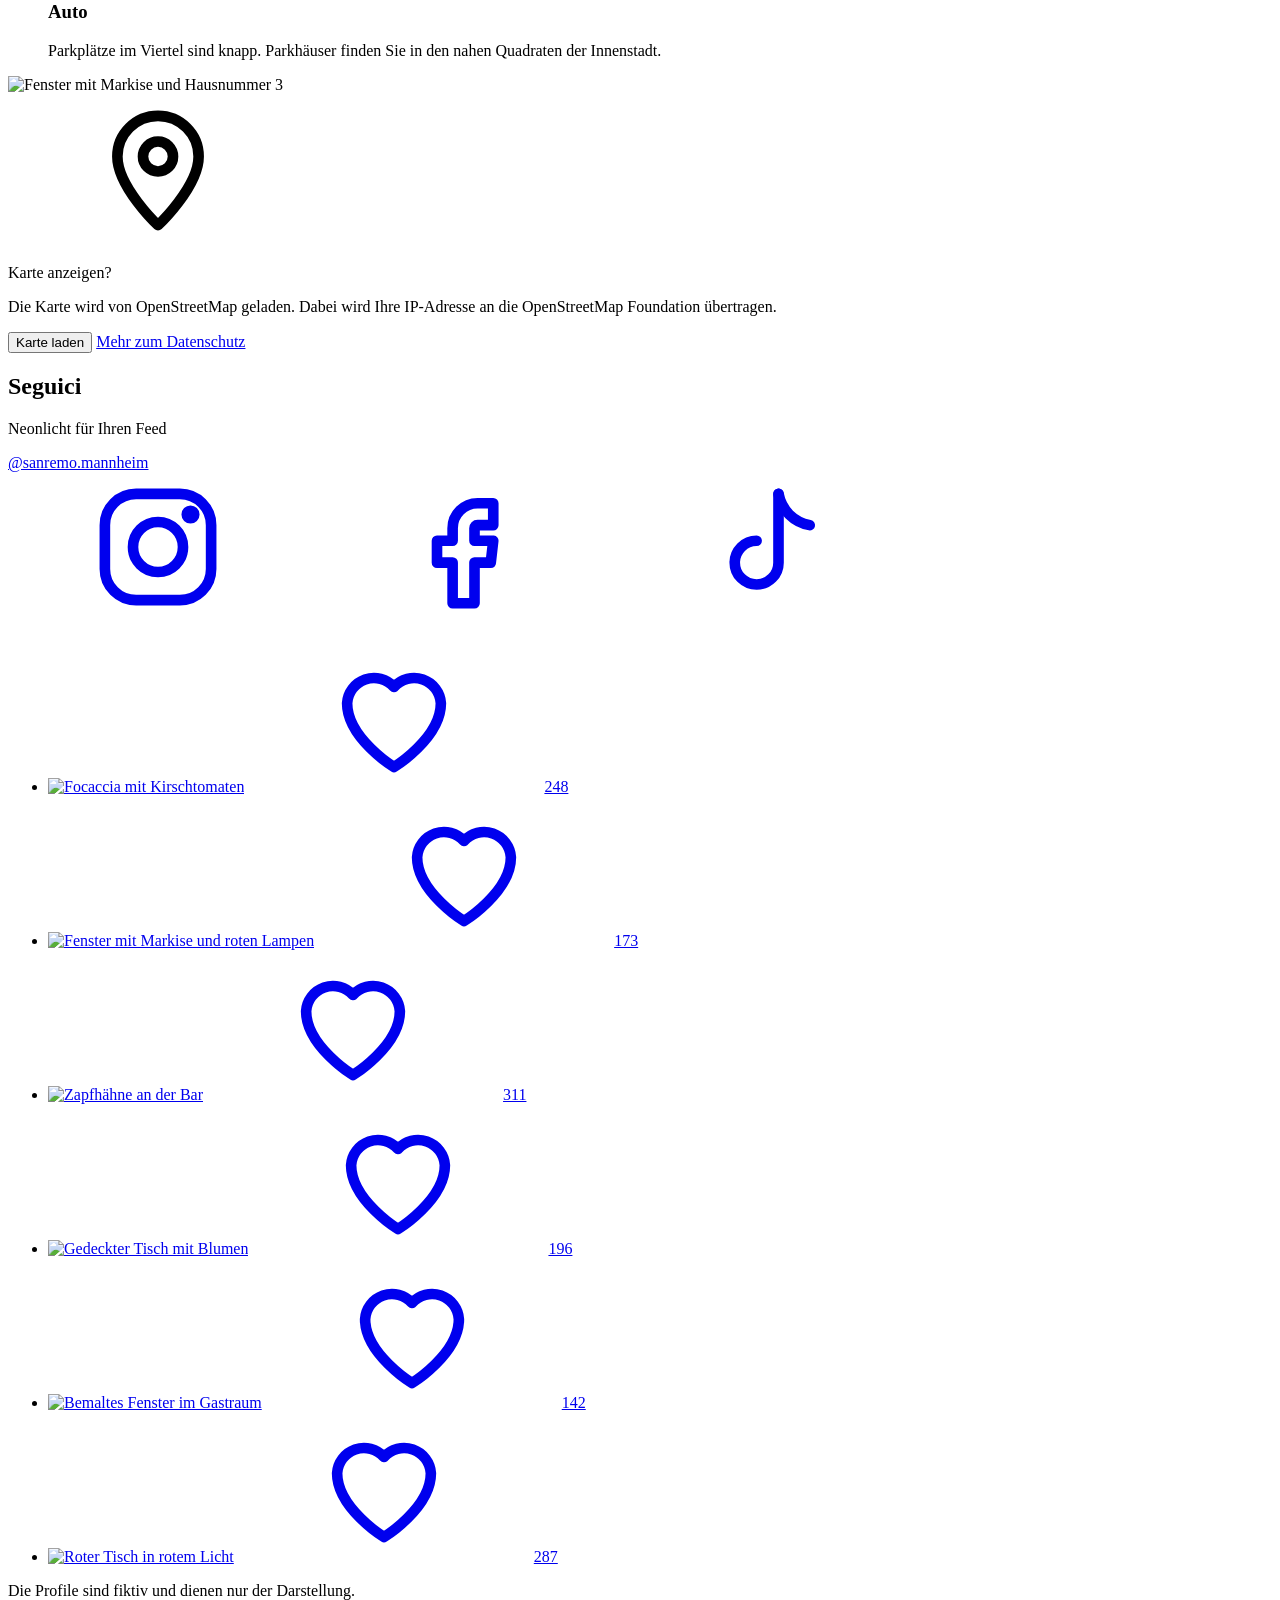
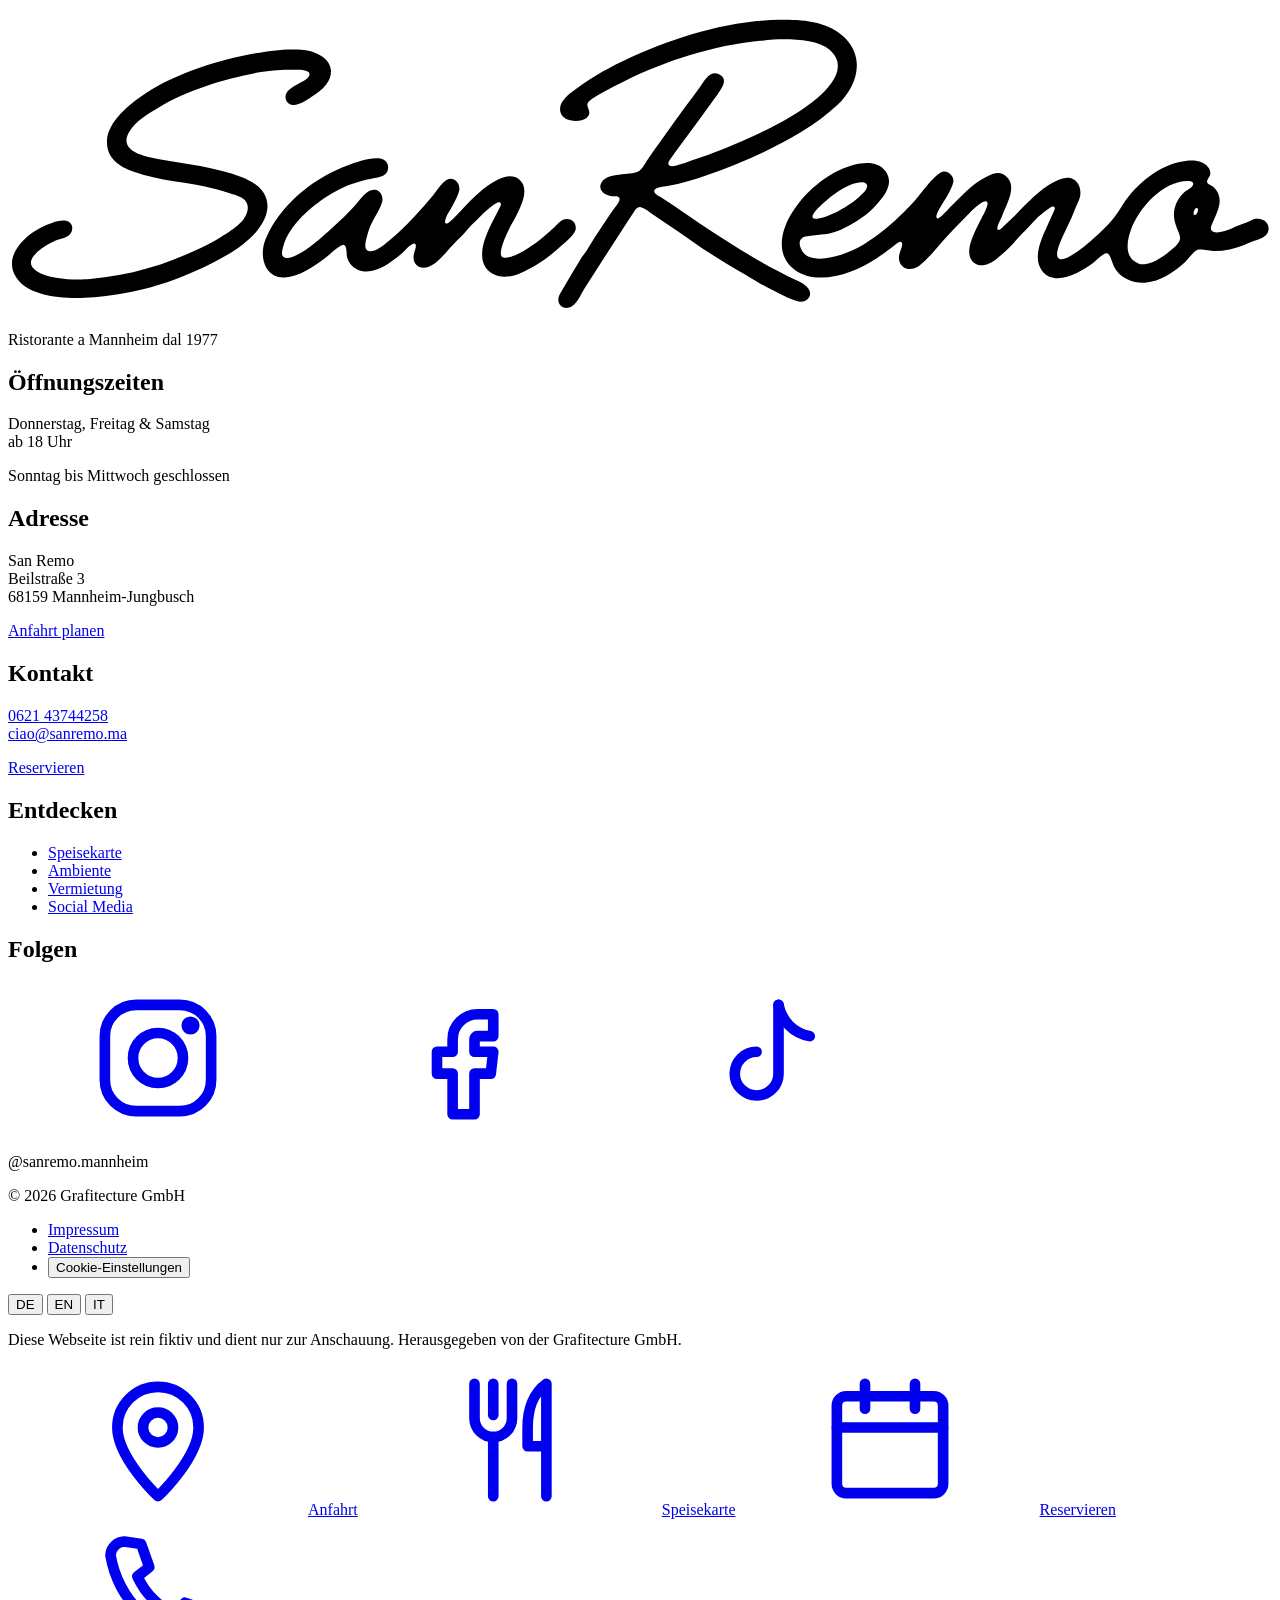
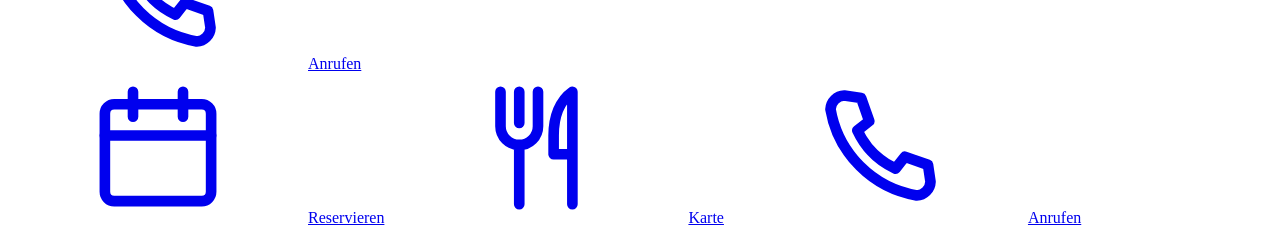
==== commit 73f73618: "Start screen with an old switch (SPENTO/ACCESO) on the homepage The homepage now opens on a red scre" ====
--- a/public/index.html
+++ b/public/index.html
@@ -23,12 +23,21 @@
 <link rel="preload" href="/assets/fonts/league-gothic-semicondensed.woff2" as="font" type="font/woff2" crossorigin>
 <link rel="preload" href="/assets/fonts/roboto-regular.woff2" as="font" type="font/woff2" crossorigin>
 <link rel="preload" href="/assets/fonts/playwrite-it-trad-light.woff2" as="font" type="font/woff2" crossorigin>
-<link rel="stylesheet" href="/assets/css/main.css?v=0bc88df545">
+<link rel="stylesheet" href="/assets/css/main.css?v=ddb1dd48eb">
 <link rel="icon" href="/favicon.ico" sizes="32x32">
 <link rel="icon" href="/assets/icons/icon.svg" type="image/svg+xml">
 <link rel="apple-touch-icon" href="/assets/icons/apple-touch-icon.png">
 <link rel="manifest" href="/site.webmanifest">
 
+<script>
+  /* Startbildschirm mit dem Schalter (assets/js/schalter.js): vor dem ersten Rendern zeigen, nur wo Module laufen.
+     Läuft schalter.js nicht, gibt sich die Seite beim Laden selbst frei. */
+  (function (d) {
+    if (!('noModule' in HTMLScriptElement.prototype)) return;
+    d.classList.add('sr-off');
+    window.addEventListener('load', function () { if (!window.srSwitch) d.classList.remove('sr-off'); });
+  })(document.documentElement);
+</script>
 <title data-i18n="meta.title">San Remo – Ristorante a Mannheim dal 1977 | Italienisches Restaurant im Jungbusch</title>
 <meta name="description" data-i18n-attr="content:meta.desc" content="Italienisches Restaurant im Mannheimer Jungbusch seit 1977: Pizza, Pasta und ligurische Spezialitäten, Do, Fr und Sa ab 18 Uhr. Das San Remo ist zu vermieten – Räume und Konzept ansehen.">
 <meta name="robots" content="noindex, follow">
@@ -86,6 +95,100 @@
   <symbol id="i-bus" viewBox="0 0 24 24" fill="none" stroke="currentColor" stroke-width="1.7" stroke-linecap="round" stroke-linejoin="round"><rect x="4.5" y="3.5" width="15" height="15" rx="2.5"/><path d="M4.5 11h15M4.5 7h15M7.5 18.5V21M16.5 18.5V21"/><circle cx="8" cy="14.8" r=".7" fill="currentColor"/><circle cx="16" cy="14.8" r=".7" fill="currentColor"/></symbol>
 </svg>
 
+<!-- Startbildschirm (nur Startseite): Logo weiß auf Rot und ein alter Kippschalter auf SPENTO. Einschalten zeigt die Seite.
+     Sichtbar nur mit der Klasse sr-off an <html> (Skript im <head> von index.html), Logik in assets/js/schalter.js -->
+<div class="splash" data-splash role="dialog" aria-modal="true" aria-label="San Remo">
+  <div class="fiction fiction--top splash__fiction" aria-hidden="true">
+    <p class="fiction__text" data-i18n="fiction.note">Diese Webseite ist rein fiktiv und dient nur zur Anschauung. Herausgegeben von der Grafitecture GmbH.</p>
+  </div>
+  <div class="splash__stage">
+    <svg class="splash__logo" viewBox="0 0 2082 486" aria-hidden="true" focusable="false"><use href="#logo"/></svg>
+    <button class="switch" type="button" role="switch" aria-checked="false" data-switch data-i18n-attr="aria-label:switch.label" aria-label="Website einschalten">
+      <svg class="switch__svg" viewBox="0 0 160 296" aria-hidden="true" focusable="false">
+        <defs>
+          <linearGradient id="sw-plate" x1="0" y1="0" x2="1" y2="1">
+            <stop offset="0" stop-color="#FFFDF7"/>
+            <stop offset=".55" stop-color="#F2EADB"/>
+            <stop offset="1" stop-color="#D9CDB6"/>
+          </linearGradient>
+          <linearGradient id="sw-bevel" x1="0" y1="0" x2="1" y2="1">
+            <stop offset="0" stop-color="#FFFFFF"/>
+            <stop offset=".5" stop-color="#FFFFFF" stop-opacity=".2"/>
+            <stop offset="1" stop-color="#8C7D63" stop-opacity=".7"/>
+          </linearGradient>
+          <radialGradient id="sw-brass" cx=".35" cy=".3" r=".85">
+            <stop offset="0" stop-color="#F7E6B0"/>
+            <stop offset=".45" stop-color="#C79E4C"/>
+            <stop offset="1" stop-color="#6E501C"/>
+          </radialGradient>
+          <linearGradient id="sw-nickel" x1="0" y1="0" x2="1" y2="1">
+            <stop offset="0" stop-color="#FFFFFF"/>
+            <stop offset=".35" stop-color="#CDD1CF"/>
+            <stop offset=".7" stop-color="#7C8381"/>
+            <stop offset="1" stop-color="#C9CDCB"/>
+          </linearGradient>
+          <linearGradient id="sw-nickel-in" x1="1" y1="1" x2="0" y2="0">
+            <stop offset="0" stop-color="#F4F6F5"/>
+            <stop offset=".5" stop-color="#A3A9A7"/>
+            <stop offset="1" stop-color="#5D6462"/>
+          </linearGradient>
+          <linearGradient id="sw-stem" x1="0" y1="0" x2="1" y2="0">
+            <stop offset="0" stop-color="#010D0A"/>
+            <stop offset=".28" stop-color="#3F5F57"/>
+            <stop offset=".46" stop-color="#0D342C"/>
+            <stop offset="1" stop-color="#010D0A"/>
+          </linearGradient>
+          <radialGradient id="sw-knob" cx=".36" cy=".3" r=".78">
+            <stop offset="0" stop-color="#7C9A92"/>
+            <stop offset=".22" stop-color="#1A4A41"/>
+            <stop offset=".68" stop-color="#042720"/>
+            <stop offset="1" stop-color="#010F0C"/>
+          </radialGradient>
+          <filter id="sw-soft" x="-60%" y="-60%" width="220%" height="220%"><feGaussianBlur stdDeviation="2.8"/></filter>
+        </defs>
+
+        <!-- Porzellanplatte -->
+        <rect x="8" y="8" width="144" height="280" rx="22" fill="url(#sw-plate)"/>
+        <rect x="9.5" y="9.5" width="141" height="277" rx="20.5" fill="none" stroke="url(#sw-bevel)" stroke-width="3"/>
+        <rect x="8" y="8" width="144" height="280" rx="22" fill="none" stroke="#7D6F57" stroke-opacity=".45" stroke-width="1"/>
+
+        <!-- Messingschrauben -->
+        <g>
+          <circle cx="80" cy="28" r="7.5" fill="url(#sw-brass)" stroke="#5E4416" stroke-opacity=".6" stroke-width=".8"/>
+          <path d="M74.2 28h11.6" stroke="#4A3410" stroke-width="2" stroke-linecap="round" transform="rotate(32 80 28)"/>
+          <circle cx="80" cy="268" r="7.5" fill="url(#sw-brass)" stroke="#5E4416" stroke-opacity=".6" stroke-width=".8"/>
+          <path d="M74.2 268h11.6" stroke="#4A3410" stroke-width="2" stroke-linecap="round" transform="rotate(-24 80 268)"/>
+        </g>
+
+        <!-- Gravur: oben ACCESO, unten SPENTO (die gerade gültige Stellung ist kräftig) -->
+        <g class="switch__label switch__label--on" lang="it">
+          <text class="switch__emboss" x="81.5" y="73">ACCESO</text>
+          <text x="81.5" y="72">ACCESO</text>
+        </g>
+        <g class="switch__label switch__label--off" lang="it">
+          <text class="switch__emboss" x="81.5" y="245">SPENTO</text>
+          <text x="81.5" y="244">SPENTO</text>
+        </g>
+
+        <!-- Schatten des Hebels auf der Platte -->
+        <g fill="#2B2214" opacity=".42" filter="url(#sw-soft)">
+          <polygon data-lever="shadow-stem" points="73.50,148 86.50,148 102.55,216.82 94.15,216.82"/>
+          <circle data-lever="shadow-knob" cx="98.35" cy="216.82" r="11.5"/>
+        </g>
+
+        <!-- Sechskantmutter und Buchse -->
+        <polygon points="105,148 92.5,169.65 67.5,169.65 55,148 67.5,126.35 92.5,126.35" fill="url(#sw-nickel)" stroke="#4E5553" stroke-opacity=".7" stroke-width=".8" stroke-linejoin="round"/>
+        <circle cx="80" cy="148" r="16" fill="url(#sw-nickel-in)" stroke="#4E5553" stroke-opacity=".5" stroke-width=".6"/>
+        <circle cx="80" cy="148" r="8.5" fill="#07120F"/>
+
+        <!-- Hebel aus Bakelit (schalter.js rechnet Länge und Größe je nach Winkel neu) -->
+        <polygon data-lever="stem" points="73.50,148 86.50,148 85.12,196.92 74.88,196.92" fill="url(#sw-stem)"/>
+        <circle data-lever="knob" cx="80" cy="196.92" r="14.01" fill="url(#sw-knob)" stroke="#010A08" stroke-opacity=".5" stroke-width=".7"/>
+      </svg>
+    </button>
+  </div>
+</div>
+
 <aside class="fiction fiction--top" data-fiction data-i18n-attr="aria-label:a11y.fiction" aria-label="Hinweis">
   <p class="fiction__text" data-i18n="fiction.note">Diese Webseite ist rein fiktiv und dient nur zur Anschauung. Herausgegeben von der Grafitecture GmbH.</p>
 </aside>
@@ -756,6 +859,6 @@
   <button class="lightbox__btn lightbox__btn--close" type="button" data-lightbox-close><svg class="icon" aria-hidden="true"><use href="#i-close"/></svg><span class="sr-only" data-i18n="a11y.close">Schließen</span></button>
 </dialog>
 
-<script type="module" src="/assets/js/main.js?v=1cacb15e10"></script>
+<script type="module" src="/assets/js/main.js?v=c4d0b129c4"></script>
 </body>
 </html>
